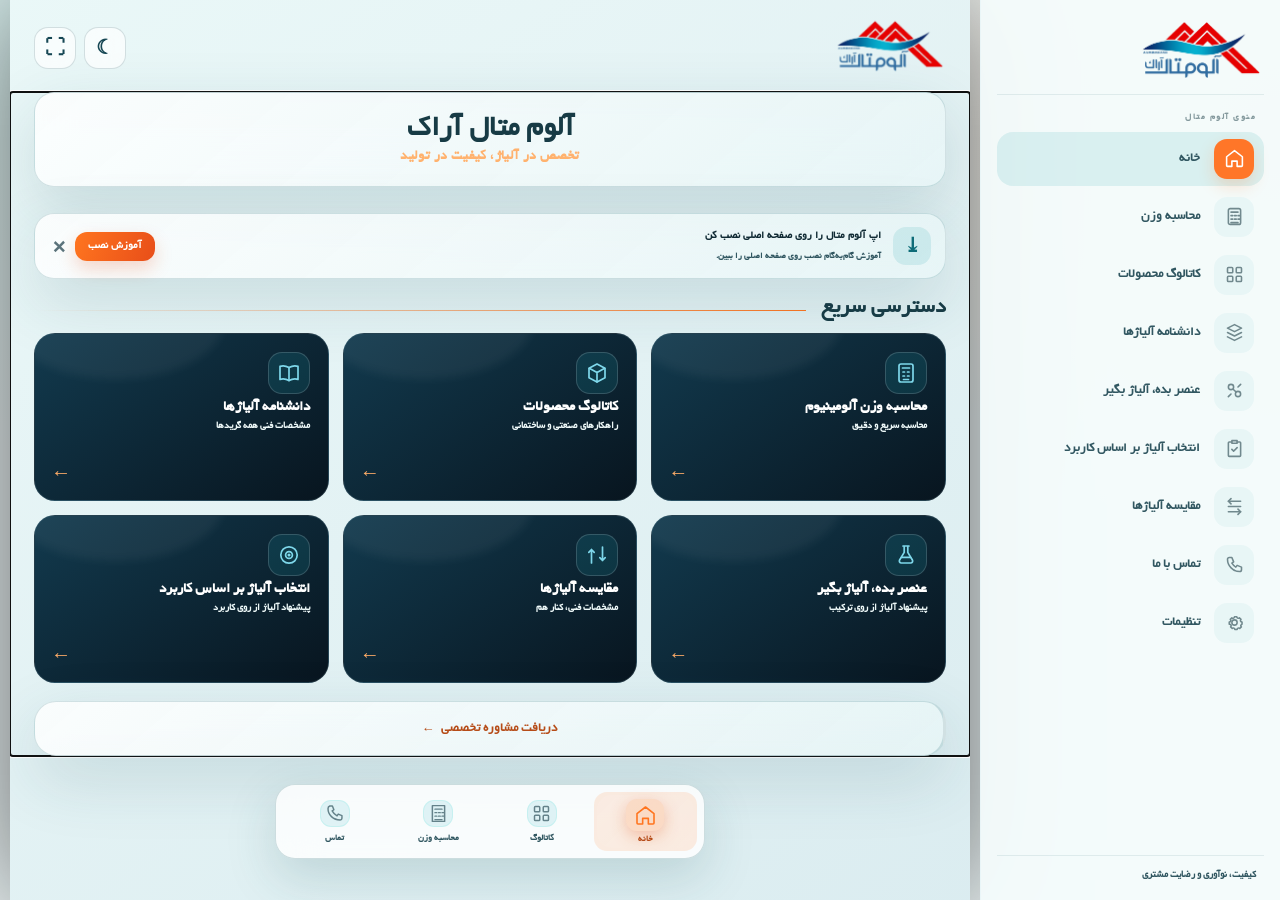
==== web/index.html @ 8bccb21a "v26: keep the canvas colour identical to the theme background (kills 1px hairlines on cold start)" ====
<!doctype html>
<html lang="fa" dir="rtl">
<head>
  <meta charset="UTF-8" />
  <script>
    // Set the language direction before the first paint so English mode never flashes RTL.
    // The boot screen itself is always light on purpose: it matches the OS/PWA splash
    // colour (manifest background_color), so a cold start looks like ONE continuous
    // loading screen instead of a light splash followed by a dark box.
    // Wrapped in an IIFE: nothing here may leak a global name into app.js.
    (function () {
      try {
        if (localStorage.getItem('alum-lang') === 'en') { document.documentElement.lang = 'en'; document.documentElement.dir = 'ltr'; }
        // Paint the canvas with the final theme colour right now. The stylesheet loads
        // without blocking the first paint, and when the canvas colour changes after that
        // paint the compositor can keep the old colour cached — which shows up as 1px
        // light hairlines under the header / above the bottom nav until the next repaint.
        // Keeping the canvas colour constant removes that class of glitch entirely.
        var savedTheme = localStorage.getItem('alum-theme-v2');
        var darkNow = savedTheme ? savedTheme === 'dark' : window.matchMedia('(prefers-color-scheme: dark)').matches;
        document.documentElement.style.background = darkNow ? '#081117' : '#eaf3f4';
      } catch (e) { /* private mode */ }
    })();
  </script>
  <style>
    /* First-paint layer: paints the app background and a branded boot screen before the
       main stylesheet arrives, so visitors never see a white page or a stray box. */
    /* The boot screen paints its own opaque background; the root element is left
       transparent on purpose so the body's theme background owns the canvas from the
       first paint. A light canvas here used to stay cached by the compositor and show
       up as 1px light hairlines under the header / above the bottom nav. */
    .boot-screen{position:fixed;inset:0;z-index:9999;display:flex;flex-direction:column;align-items:center;justify-content:center;gap:22px;background:#edf3f5;transition:opacity .4s ease}
    .boot-screen.is-hidden{opacity:0;pointer-events:none}
    .boot-logo{width:168px;height:168px;border-radius:26%;box-shadow:0 18px 44px rgba(7,18,27,.22);animation:boot-rise .5s ease both}
    .boot-bar{display:block;width:132px;height:4px;border-radius:99px;overflow:hidden;background:rgba(36,190,208,.18)}
    .boot-bar i{display:block;width:40%;height:100%;border-radius:99px;background:linear-gradient(90deg,#24bed0,#ff751f);animation:boot-slide 1.15s ease-in-out infinite}
    @keyframes boot-rise{from{opacity:0;transform:translateY(10px) scale(.96)}to{opacity:1;transform:none}}
    @keyframes boot-slide{from{transform:translateX(-130%)}to{transform:translateX(330%)}}
    [dir="ltr"] .boot-bar i{animation-name:boot-slide-ltr}
    @keyframes boot-slide-ltr{from{transform:translateX(330%)}to{transform:translateX(-130%)}}
    @media (prefers-reduced-motion: reduce){.boot-logo{animation:none}.boot-bar i{animation:none;width:100%}}
  </style>
  <noscript><style>.boot-screen{display:none}</style></noscript>
  <script>
    // Hide the boot screen once the document is ready AND the stylesheet arrived (kept
    // visible for at least 420ms so a cached load never flashes), with hard fallbacks so
    // a slow or failed asset can never leave the app trapped behind it.
    (function () {
      var startedAt = Date.now();
      var hide = function () {
        var boot = document.getElementById('bootScreen');
        if (!boot || boot.dataset.hiding) return;
        boot.dataset.hiding = '1';
        window.setTimeout(function () {
          boot.classList.add('is-hidden');
          window.setTimeout(function () { boot.remove(); }, 450);
        }, Math.max(0, 420 - (Date.now() - startedAt)));
      };
      // The stylesheet loads without blocking the paint (that is what makes the boot
      // screen appear instantly); wait for it so the app never shows up unstyled.
      var hideWhenReady = function () {
        if (window.__cssReady || Date.now() - startedAt > 3000) { hide(); return; }
        window.setTimeout(hideWhenReady, 60);
      };
      if (document.readyState === 'loading') document.addEventListener('DOMContentLoaded', hideWhenReady);
      else hideWhenReady();
      window.setTimeout(hide, 6000);
    })();
  </script>
  <meta name="viewport" content="width=device-width, initial-scale=1, viewport-fit=cover" />
  <meta name="theme-color" content="#edf3f5" />
  <meta name="description" content="آلوم متال آراک؛ تولید و تأمین مقاطع و محصولات آلومینیومی" />
  <script>
    // Remove legacy offline caches automatically; the static app must always use current files.
    // `notify-sw.js` is kept: it only draws the new-version alert and never caches anything.
    if (window.location.pathname.endsWith('/index.html') || window.location.pathname === '/') {
      Promise.all([
        'serviceWorker' in navigator ? navigator.serviceWorker.getRegistrations().then((items) => Promise.all(items
          .filter((item) => {
            const script = ((item.active || item.waiting || item.installing || {}).scriptURL) || '';
            return !script.endsWith('/notify-sw.js') && !script.endsWith('notify-sw.js');
          })
          .map((item) => item.unregister()))) : Promise.resolve(),
        'caches' in window ? caches.keys().then((keys) => Promise.all(keys.map((key) => caches.delete(key)))) : Promise.resolve()
      ]).catch(() => {});
    }
  </script>
  <link rel="preload" href="fonts/BYekan.ttf?v=9" as="font" type="font/ttf" crossorigin />
  <link rel="preload" href="img/logo-alummetalarak.png" as="image" />
  <link rel="manifest" href="manifest.webmanifest?v=26" />
  <link rel="icon" href="img/favicon.ico?v=26" sizes="16x16 32x32 48x48" type="image/x-icon" />
  <link rel="icon" type="image/png" sizes="192x192" href="img/favicon-192.png?v=26" />
  <link rel="apple-touch-icon" sizes="180x180" href="img/apple-touch-icon.png?v=26" />
  <link rel="stylesheet" href="styles.css?v=26" media="print" onload="this.media='all';window.__cssReady=true" />
  <noscript><link rel="stylesheet" href="styles.css?v=26" /></noscript>
  <title>آلوم متال آراک</title>
</head>
<body>
  <div class="boot-screen" id="bootScreen" aria-hidden="true">
    <img class="boot-logo" src="img/icon-512.png?v=26" alt="" width="168" height="168" />
    <span class="boot-bar"><i></i></span>
  </div>
  <div class="app-shell" id="appShell">
    <header class="topbar">
      <button class="icon-button menu-toggle" id="menuToggle" aria-label="باز کردن منو" aria-expanded="false"><span></span><span></span><span></span></button>
      <a class="brand" href="./index.html" data-icon="⌂" data-route="home" aria-label="صفحه اصلی آلوم متال">
        <img src="img/logo-alummetalarak.png" alt="لوگوی آلوم متال" />
      </a>
      <div class="top-actions">
        <button class="icon-button" id="themeToggle" aria-label="تغییر تم">☼</button>
        <button class="icon-button" id="fullscreenToggle" aria-label="تمام صفحه">⛶</button>
      </div>
    </header>

    <aside class="drawer" id="drawer" aria-hidden="true">
      <div class="drawer-head">
        <img src="img/logo-alummetalarak.png" alt="آلوم متال" />
        <button class="icon-button" id="drawerClose" aria-label="بستن منو">×</button>
      </div>
      <p class="eyebrow">منوی آلوم متال</p>
      <nav class="drawer-nav">
        <a href="./index.html" data-route="home"><span class="menu-icon" aria-hidden="true"><svg viewBox="0 0 24 24"><path d="m3 10 9-7 9 7v10a1 1 0 0 1-1 1h-5v-6H9v6H4a1 1 0 0 1-1-1z"/></svg></span><span>خانه</span></a>
        <a href="./index.html" data-route="calculator"><span class="menu-icon" aria-hidden="true"><svg viewBox="0 0 24 24"><rect x="5" y="3" width="14" height="18" rx="2"/><path d="M8 7h8M8 11h2m2 0h2m2 0h2M8 15h2m2 0h2m2 0h2M8 19h8"/></svg></span><span>محاسبه وزن</span></a>
        <a href="./index.html" data-route="catalog"><span class="menu-icon" aria-hidden="true"><svg viewBox="0 0 24 24"><rect x="4" y="4" width="6" height="6" rx="1"/><rect x="14" y="4" width="6" height="6" rx="1"/><rect x="4" y="14" width="6" height="6" rx="1"/><rect x="14" y="14" width="6" height="6" rx="1"/></svg></span><span>کاتالوگ محصولات</span></a>
        <a href="./index.html" data-route="alloys"><span class="menu-icon" aria-hidden="true"><svg viewBox="0 0 24 24"><path d="M12 3 4 7l8 4 8-4-8-4Z"/><path d="m4 12 8 4 8-4M4 17l8 4 8-4"/></svg></span><span>دانشنامه آلیاژها</span></a><a href="./index.html" data-route="element-lab"><span class="menu-icon" aria-hidden="true"><svg viewBox="0 0 24 24"><circle cx="8" cy="8" r="3"/><circle cx="16" cy="16" r="3"/><path d="m10.5 10.5 3 3M5 19l3-3m8-8 3-3"/></svg></span><span>عنصر بده، آلیاژ بگیر</span></a><a href="./index.html" data-route="use-lab"><span class="menu-icon" aria-hidden="true"><svg viewBox="0 0 24 24"><path d="M9 3h6v3H9z"/><path d="M9 4.5H6a1 1 0 0 0-1 1V20a1 1 0 0 0 1 1h12a1 1 0 0 0 1-1V5.5a1 1 0 0 0-1-1h-3"/><path d="m9 13 2 2 4-4"/></svg></span><span>انتخاب آلیاژ بر اساس کاربرد</span></a><a href="./index.html" data-route="alloy-compare"><span class="menu-icon" aria-hidden="true"><svg viewBox="0 0 24 24"><path d="M5 6h14M5 12h14M5 18h14"/><path d="m8 3-3 3 3 3m8 6 3 3-3 3"/></svg></span><span>مقایسه آلیاژها</span></a>
        <a href="./index.html" data-route="contact"><span class="menu-icon" aria-hidden="true"><svg viewBox="0 0 24 24"><path d="M6 4h3l2 5-2 1.5a14 14 0 0 0 4.5 4.5L15 13l5 2v3a2 2 0 0 1-2 2C10.3 20 4 13.7 4 6a2 2 0 0 1 2-2Z"/></svg></span><span>تماس با ما</span></a>
        <a href="./index.html" data-route="settings"><span class="menu-icon" aria-hidden="true"><svg viewBox="0 0 24 24"><circle cx="12" cy="12" r="3"/><path d="M19.4 15a1.7 1.7 0 0 0 .3 1.9l.1.1-1.8 1.8-.1-.1a1.7 1.7 0 0 0-1.9-.3 1.7 1.7 0 0 0-1 1.5v.1h-2.6v-.1a1.7 1.7 0 0 0-1-1.5 1.7 1.7 0 0 0-1.9.3l-.1.1-1.8-1.8.1-.1a1.7 1.7 0 0 0 .3-1.9 1.7 1.7 0 0 0-1.5-1H6v-2.6h.1a1.7 1.7 0 0 0 1.5-1 1.7 1.7 0 0 0-.3-1.9l-.1-.1L9 6.6l.1.1a1.7 1.7 0 0 0 1.9.3 1.7 1.7 0 0 0 1-1.5v-.1h2.6v.1a1.7 1.7 0 0 0 1 1.5 1.7 1.7 0 0 0 1.9-.3l.1-.1 1.8 1.8-.1.1a1.7 1.7 0 0 0-.3 1.9 1.7 1.7 0 0 0 1.5 1h.1V14h-.1a1.7 1.7 0 0 0-1.1 1Z"/></svg></span><span>تنظیمات</span></a>
      </nav>
      <div class="drawer-foot">کیفیت، نوآوری و رضایت مشتری</div>
    </aside>
    <div class="scrim" id="scrim"></div>

    <main id="mainContent" tabindex="-1">
      <section class="screen active" id="home" data-screen>
        <h1 class="visually-hidden">آلوم متال آراک — تولید و تأمین مقاطع و محصولات آلومینیومی</h1>

        <div class="brand-tagline glass-card">
          <strong>آلوم متال آراک</strong>
          <span>تخصص در آلیاژ، کیفیت در تولید</span>
        </div>

        <div class="install-banner glass-card" id="installBanner" hidden>
          <span class="install-icon" aria-hidden="true">⤓</span>
          <div class="install-copy">
            <strong id="installBannerTitle">اپ آلوم متال را روی صفحه اصلی نصب کن</strong>
            <small id="installBannerHint">دسترسی سریع‌تر، تمام‌صفحه و بدون نیاز به اینترنت.</small>
          </div>
          <div class="install-actions">
            <button class="install-go" id="installGo" type="button">نصب</button>
            <button class="install-x" id="installDismiss" type="button" aria-label="بستن پیشنهاد نصب">×</button>
          </div>
        </div>

        <div class="section-heading"><div><h2>دسترسی سریع</h2></div><span class="heading-line"></span></div>
        <div class="service-grid">
          <button class="service-card teal" data-route="calculator"><span class="service-icon" aria-hidden="true"><svg viewBox="0 0 24 24"><rect x="5" y="3" width="14" height="18" rx="2"/><path d="M8.5 7h7M9 11h1.5m3 0H15M9 15h1.5m3 0H15M9.5 18.5h5"/></svg></span><span>محاسبه وزن آلومینیوم</span><small>محاسبه سریع و دقیق</small><b>←</b></button>
          <button class="service-card orange" data-route="catalog"><span class="service-icon" aria-hidden="true"><svg viewBox="0 0 24 24"><path d="M12 3 4 7.2v9.6L12 21l8-4.2V7.2z"/><path d="M4.3 7.3 12 11.4l7.7-4.1M12 11.4V21"/></svg></span><span>کاتالوگ محصولات</span><small>راهکارهای صنعتی و ساختمانی</small><b>←</b></button>
          <button class="service-card slate" data-route="alloys"><span class="service-icon" aria-hidden="true"><svg viewBox="0 0 24 24"><path d="M3 5.4c2.8-.9 5.5-.8 9 1.2 3.5-2 6.2-2.1 9-1.2v13c-2.8-.9-5.5-.8-9 1.2-3.5-2-6.2-2.1-9-1.2z"/><path d="M12 6.6v13"/></svg></span><span>دانشنامه آلیاژها</span><small>مشخصات فنی همه گریدها</small><b>←</b></button>
          <button class="service-card cyan" data-route="element-lab"><span class="service-icon" aria-hidden="true"><svg viewBox="0 0 24 24"><path d="M9 3h6M10.2 3v6.4L5.6 17A2 2 0 0 0 7.3 20h9.4a2 2 0 0 0 1.7-3l-4.6-7.6V3"/><path d="M7.6 14.4h8.8"/></svg></span><span>عنصر بده، آلیاژ بگیر</span><small>پیشنهاد آلیاژ از روی ترکیب</small><b>←</b></button>
          <button class="service-card plum" data-route="alloy-compare"><span class="service-icon" aria-hidden="true"><svg viewBox="0 0 24 24"><path d="M6.5 20V6.5m0 0L3.8 9.3M6.5 6.5l2.7 2.8"/><path d="M17.5 4v13.5m0 0 2.7-2.8M17.5 17.5l-2.7-2.8"/></svg></span><span>مقایسه آلیاژها</span><small>مشخصات فنی، کنار هم</small><b>←</b></button>
          <button class="service-card lime" data-route="use-lab"><span class="service-icon" aria-hidden="true"><svg viewBox="0 0 24 24"><circle cx="12" cy="12" r="8.2"/><circle cx="12" cy="12" r="3.4"/><circle cx="12" cy="12" r="0.7"/></svg></span><span>انتخاب آلیاژ بر اساس کاربرد</span><small>پیشنهاد آلیاژ از روی کاربرد</small><b>←</b></button>
        </div>
        <div class="factory-strip glass-card advice-strip"><button class="text-link" data-route="contact">دریافت مشاوره تخصصی <span aria-hidden="true">←</span></button></div>
      </section>

      <section class="screen" id="calculator" data-screen><div class="page-head"><p class="eyebrow">ابزار دقیق</p><h1>محاسبه وزن مقاطع</h1><p>مقطع و آلیاژ را مطابق محصولات آلوم متال انتخاب کنید.</p></div><div class="form-card glass-card calculator-form"><button class="guide-toggle" id="calculatorGuideToggle" type="button" aria-expanded="false">راهنمای استفاده <span>＋</span></button><div class="calculator-guide" id="calculatorGuide" hidden><strong>چطور وزن را حساب کنیم؟</strong><p>ابتدا مقطع و آلیاژ را انتخاب کن، سپس طول و اندازه‌های مشخص‌شده روی تصویر را به میلی‌متر وارد کن. برای چند قطعه، تعداد را تغییر بده و دکمه محاسبه وزن را بزن.</p><small>حروف روی تصویر، اندازه‌هایی هستند که باید در کادرهای پایین وارد شوند.</small></div><label>نوع مقطع<select id="shapeSelect"></select></label><figure class="shape-guide" id="shapeGuide"><img id="shapeGuideImage" src="img/shape-guides/round.jpg" alt="راهنمای اندازه‌گذاری مقطع گرد" /><figcaption id="shapeGuideCaption">راهنمای اندازه‌گذاری مقطع</figcaption></figure><label>آلیاژ<select id="alloySelect"></select></label><div class="dimension-grid"><label><span id="fieldOneLabel">طول (میلی‌متر)</span><input id="lengthInput" type="number" min="0" placeholder="مثلاً ۱۰۰۰" /></label><label><span id="fieldTwoLabel">عرض (میلی‌متر)</span><input id="widthInput" type="number" min="0" placeholder="مثلاً ۵۰۰" /></label><label><span id="fieldThreeLabel">ضخامت (میلی‌متر)</span><input id="thicknessInput" type="number" min="0" step="0.1" placeholder="مثلاً ۲" /></label></div><label>تعداد<input id="quantityInput" type="number" min="1" value="1" /></label><button class="primary-button" id="calculateButton">محاسبه وزن <span>←</span></button><output class="result-box" id="weightResult">نتیجه اینجا نمایش داده می‌شود</output></div></section>



      <section class="screen" id="catalog" data-screen><div class="page-head"><p class="eyebrow">کتابخانه محصولات</p><h1>کاتالوگ محصولات</h1><p>کاتالوگ‌های رسمی محصولات آلوم متال؛ برای دریافت موجودی و قیمت با ما تماس بگیرید.</p></div><div class="availability-cta glass-card"><div class="availability-copy"><strong>برای دریافت موجودی و قیمت با ما تماس بگیرید</strong><small>کارشناسان فروش پاسخ‌گوی شما هستند.</small></div><button class="text-link" data-route="contact">تماس با ما <span aria-hidden="true">↗</span></button></div><div class="catalog-list" id="catalogList"><p class="muted-note">در حال دریافت فهرست...</p></div></section>
      <section class="screen" id="alloys" data-screen><div class="page-head"><p class="eyebrow">دانشنامه آلیاژ</p><h1>دانشنامه آلیاژها</h1><p>جدول کامل آلیاژهای کارپذیر و ریختگی با مشخصات فنی و کاربردها.</p></div><div class="availability-cta glass-card"><div class="availability-copy"><strong>برای دریافت موجودی و قیمت آلیاژ با ما تماس بگیرید</strong><small>کارشناسان فروش پاسخ‌گوی شما هستند.</small></div><button class="text-link" data-route="contact">تماس با ما <span aria-hidden="true">↗</span></button></div><div class="alloy-tools glass-card"><label class="search-box"><span>⌕</span><input id="alloySearch" type="search" placeholder="جست‌وجوی کد، کاربرد یا ویژگی" autocomplete="off" /></label><div class="alloy-filters" id="alloyFilters"><button class="alloy-filter active" data-series="all">همه</button><button class="alloy-filter" data-series="1000">سری ۱۰۰۰</button><button class="alloy-filter" data-series="2000">سری ۲۰۰۰</button><button class="alloy-filter" data-series="3000">سری ۳۰۰۰</button><button class="alloy-filter" data-series="4000">سری ۴۰۰۰</button><button class="alloy-filter" data-series="5000">سری ۵۰۰۰</button><button class="alloy-filter" data-series="6000">سری ۶۰۰۰</button><button class="alloy-filter" data-series="7000">سری ۷۰۰۰</button><button class="alloy-filter" data-series="8000">سری ۸۰۰۰</button><button class="alloy-filter" data-series="cast">ریختگی</button></div></div><div class="alloy-summary" id="alloySummary">در حال دریافت دانشنامه آلیاژها...</div><div class="alloy-list" id="alloyList"></div></section>
      <section class="screen" id="element-lab" data-screen>
        <div class="page-head"><p class="eyebrow">یافتن آلیاژ</p><h1>عنصر بده، آلیاژ بگیر</h1><p>مقدار یک عنصر را بنویس؛ نزدیک‌ترین آلیاژها با درصد تطابق پیشنهاد می‌شوند.</p></div>

        <div class="alloy-lab glass-card lab-card">
          <div class="lab-heading"><span class="lab-icon">✦</span><div><h2>یک عنصر کافی است</h2><p>لازم نیست همه را پر کنی؛ نتیجه زنده و لحظه‌ای به‌روز می‌شود.</p></div></div>
          <div class="lab-samples" id="labSamples"><span>نمونه سریع:</span></div>
          <div class="element-chips" id="elementChips">
            <label class="element-input"><span><b>Si</b><small>سیلیسیم</small></span><input type="text" inputmode="decimal" autocomplete="off" data-element="Si" placeholder="مثلاً 0.45" /><em>٪</em></label>
            <label class="element-input"><span><b>Fe</b><small>آهن</small></span><input type="text" inputmode="decimal" autocomplete="off" data-element="Fe" placeholder="مثلاً 0.45" /><em>٪</em></label>
            <label class="element-input"><span><b>Cu</b><small>مس</small></span><input type="text" inputmode="decimal" autocomplete="off" data-element="Cu" placeholder="مثلاً 0.45" /><em>٪</em></label>
            <label class="element-input"><span><b>Mn</b><small>منگنز</small></span><input type="text" inputmode="decimal" autocomplete="off" data-element="Mn" placeholder="مثلاً 0.45" /><em>٪</em></label>
            <label class="element-input"><span><b>Mg</b><small>منیزیم</small></span><input type="text" inputmode="decimal" autocomplete="off" data-element="Mg" placeholder="مثلاً 0.45" /><em>٪</em></label>
            <label class="element-input"><span><b>Cr</b><small>کروم</small></span><input type="text" inputmode="decimal" autocomplete="off" data-element="Cr" placeholder="مثلاً 0.45" /><em>٪</em></label>
            <label class="element-input"><span><b>Zn</b><small>روی</small></span><input type="text" inputmode="decimal" autocomplete="off" data-element="Zn" placeholder="مثلاً 0.45" /><em>٪</em></label>
            <label class="element-input"><span><b>Ti</b><small>تیتانیوم</small></span><input type="text" inputmode="decimal" autocomplete="off" data-element="Ti" placeholder="مثلاً 0.45" /><em>٪</em></label>
            <label class="element-input"><span><b>Ni</b><small>نیکل</small></span><input type="text" inputmode="decimal" autocomplete="off" data-element="Ni" placeholder="مثلاً 0.45" /><em>٪</em></label>
            <label class="element-input"><span><b>Li</b><small>لیتیم</small></span><input type="text" inputmode="decimal" autocomplete="off" data-element="Li" placeholder="مثلاً 0.45" /><em>٪</em></label>
          </div>
          <div class="lab-foot">
            <button type="button" class="text-link" id="labReset">پاک کردن مقادیر</button>
            <button type="button" class="text-link" data-route="use-lab">ترکیب را نمی‌دانی؟ «انتخاب آلیاژ بر اساس کاربرد» ←</button>
            <label class="element-code-search"><span>کد آلیاژ را می‌دانی؟</span><input id="elementAlloyCode" inputmode="text" maxlength="8" autocomplete="off" placeholder="مثلاً 6061 یا ۶۰۶۱" /></label>
          </div>
        </div>

        <div class="element-result" id="elementResult">مقدار یک عنصر را وارد کن تا آلیاژهای نزدیک نمایش داده شوند.</div>
      </section>

      <section class="screen" id="use-lab" data-screen>
        <div class="page-head"><p class="eyebrow">انتخاب سریع</p><h1>انتخاب آلیاژ بر اساس کاربرد</h1><p>فقط بگو قطعه برای چه کاری است؛ نزدیک‌ترین آلیاژها با درصد تطابق پیشنهاد می‌شوند.</p></div>

        <div class="alloy-lab glass-card lab-card">
          <div class="lab-heading"><span class="lab-icon">✓</span><div><h2>کاربردت را انتخاب کن</h2><p>اگر درصد عناصر را نمی‌دانی، از اینجا شروع کن؛ یک انتخاب کافی است.</p></div></div>
          <div class="use-chips" id="useChips">
            <button type="button" class="use-chip" data-use="profile">پروفیل و درب و پنجره</button>
            <button type="button" class="use-chip" data-use="structure">سازه و صنعت</button>
            <button type="button" class="use-chip" data-use="marine">دریایی و ضدخوردگی</button>
            <button type="button" class="use-chip" data-use="sheet">ورق و ظروف</button>
            <button type="button" class="use-chip" data-use="aerospace">هوافضا و استحکام بالا</button>
            <button type="button" class="use-chip" data-use="cast">ریخته‌گری</button>
            <button type="button" class="use-chip" data-use="electrical">رسانایی برق</button>
            <button type="button" class="use-chip" data-use="auto">خودرو</button>
            <button type="button" class="use-chip" data-use="welding">جوشکاری و فیلر</button>
            <button type="button" class="use-chip" data-use="machining">ماشین‌کاری دقیق</button>
            <button type="button" class="use-chip" data-use="foil">فویل و بسته‌بندی</button>
            <button type="button" class="use-chip" data-use="heatex">مبدل حرارتی</button>
          </div>
          <div class="lab-foot">
            <button type="button" class="text-link" id="useLabReset">پاک کردن انتخاب</button>
            <button type="button" class="text-link" data-route="element-lab">ترکیب را می‌دانم؛ «عنصر بده، آلیاژ بگیر» ←</button>
          </div>
        </div>

        <div class="element-result" id="useResult">یکی از کاربردهای بالا را انتخاب کن تا آلیاژهای مناسب نمایش داده شوند.</div>
      </section>
      <section class="screen" id="alloy-compare" data-screen><div class="page-head"><p class="eyebrow">مقایسه آلیاژ</p><h1>مقایسهٔ آلیاژها</h1><p>حداقل دو آلیاژ را انتخاب کن و مشخصات فنی آن‌ها را کنار هم ببین.</p></div><div class="alloy-lab glass-card"><div class="compare-picker"><div class="picker-title"><span class="picker-icon">⇄</span><div><strong>مقایسهٔ آلیاژها</strong><small id="compareCount">دو آلیاژ را انتخاب کن.</small></div></div><div class="picker-grid"><label><span>انتخاب اول</span><select id="compareOne"><option value="">انتخاب آلیاژ</option></select></label><label><span>انتخاب دوم</span><select id="compareTwo"><option value="">انتخاب آلیاژ</option></select></label><label><span>انتخاب سوم <b>اختیاری</b></span><select id="compareThree"><option value="">بدون انتخاب</option></select></label></div><button id="compareButton" class="primary-button" type="button" disabled>نمایش مقایسه <span>←</span></button><div class="compare-panel" id="comparePanel" hidden><div class="compare-panel-head"><h2>نتیجهٔ مقایسه</h2><button id="clearCompare" class="text-link" type="button">پاک کردن</button></div><div class="comparison-table" id="comparisonTable"></div></div></div></div></section>
      <section class="screen" id="contact" data-screen><div class="page-head"><p class="eyebrow">تماس با ما</p><h1>تماس با آلوم متال</h1><p>برای مشاوره، استعلام و پیگیری سفارش تماس با ما.</p></div><div class="contact-grid"><div class="contact-card phone-cluster glass-card"><div class="cluster-heading"><span class="contact-icon contact-phone-icon"><svg width="22" height="22" viewBox="0 0 24 24" aria-hidden="true"><path d="M6.6 3.5h3l1.7 4.2-2 1.4a13.5 13.5 0 0 0 5.6 5.6l1.4-2 4.2 1.7v3a2 2 0 0 1-2 2C10.5 19.4 4.6 13.5 4.6 6.5a3 3 0 0 1 2-3Z"/></svg></span><div><small>راه‌های تماس مستقیم</small><strong>پاسخ‌گویی و فروش</strong></div></div><div class="phone-list"><a class="phone-line" href="tel:08633257316"><span>تلفن فروش</span><b>۰۸۶-۳۳۲۵۷۳۱۶</b><i class="call-badge"><svg viewBox="0 0 24 24" aria-hidden="true"><path d="M6.6 3.5h3l1.7 4.2-2 1.4a13.5 13.5 0 0 0 5.6 5.6l1.4-2 4.2 1.7v3a2 2 0 0 1-2 2C10.5 19.4 4.6 13.5 4.6 6.5a3 3 0 0 1 2-3Z"/></svg></i></a><a class="phone-line" href="tel:09904652053"><span>همراه اول</span><b>۰۹۹۰۴۶۵۲۰۵۳</b><i class="call-badge"><svg viewBox="0 0 24 24" aria-hidden="true"><path d="M6.6 3.5h3l1.7 4.2-2 1.4a13.5 13.5 0 0 0 5.6 5.6l1.4-2 4.2 1.7v3a2 2 0 0 1-2 2C10.5 19.4 4.6 13.5 4.6 6.5a3 3 0 0 1 2-3Z"/></svg></i></a><a class="phone-line" href="tel:09904652054"><span>همراه دوم</span><b>۰۹۹۰۴۶۵۲۰۵۴</b><i class="call-badge"><svg viewBox="0 0 24 24" aria-hidden="true"><path d="M6.6 3.5h3l1.7 4.2-2 1.4a13.5 13.5 0 0 0 5.6 5.6l1.4-2 4.2 1.7v3a2 2 0 0 1-2 2C10.5 19.4 4.6 13.5 4.6 6.5a3 3 0 0 1 2-3Z"/></svg></i></a></div></div><div class="contact-card address-card glass-card"><span class="contact-icon location-icon"><svg viewBox="0 0 24 24" aria-hidden="true"><path d="M19 10c0 5-7 10-7 10S5 15 5 10a7 7 0 1 1 14 0Z"/><circle cx="12" cy="10" r="2.2"/></svg></span><small>آدرس دفتر مرکزی</small><strong>اراک، خیابان دانشگاه، ساختمان هاتف، طبقه سوم، واحد ۴<br />اراک، شهرک صنعتی خیرآباد</strong></div></div><div class="social-links glass-card"><div class="social-heading"><div><p class="eyebrow">شبکه‌های اجتماعی</p><h2>ما را دنبال کنید</h2></div><span class="social-heading-icon"><svg viewBox="0 0 24 24" aria-hidden="true"><path d="M5 5h14v10H9l-4 4V5Z"/><path d="M8 9h8M8 12h5"/></svg></span></div><div class="social-grid"><a class="social-link telegram" href="https://t.me/Alummetal" target="_blank" rel="noreferrer"><span class="social-mark"><svg viewBox="0 0 24 24" aria-hidden="true"><path d="m20 4-3 16-5-5-3 3v-5L5 11l15-7Z"/><path d="m9 13 8-6"/></svg></span><span><strong>تلگرام</strong><small>@Alummetal</small></span><b>↗</b></a><a class="social-link bale" href="https://ble.ir/alummetalarak" target="_blank" rel="noreferrer"><span class="social-mark"><img src="img/social/bale.png" alt="" width="128" height="128" loading="lazy" decoding="async" /></span><span><strong>بله</strong><small>کانال آلوم متال</small></span><b>↗</b></a><a class="social-link eitaa" href="https://eitaa.com/alummetalarak" target="_blank" rel="noreferrer"><span class="social-mark"><img src="img/social/eitaa.png" alt="" width="128" height="128" loading="lazy" decoding="async" /></span><span><strong>ایتا</strong><small>کانال آلوم متال</small></span><b>↗</b></a><a class="social-link rubika" href="https://rubika.ir/alumetal" target="_blank" rel="noreferrer"><span class="social-mark"><img src="img/social/rubika.png" alt="" width="128" height="128" loading="lazy" decoding="async" /></span><span><strong>روبیکا</strong><small>صفحه آلوم متال</small></span><b>↗</b></a></div></div><a class="primary-button link-button" href="https://alummetal.com" target="_blank" rel="noreferrer">مشاهده سایت رسمی <span>↗</span></a></section>

      <section class="screen" id="settings" data-screen><div class="page-head"><p class="eyebrow">کنترل برنامه</p><h1>تنظیمات</h1><p>ظاهر و زبان برنامه را شخصی‌سازی کنید.</p></div><div class="settings-list glass-card"><button id="languageToggle"><span class="settings-icon si-lang" aria-hidden="true"><svg viewBox="0 0 24 24"><circle cx="12" cy="12" r="9"/><path d="M3 12h18M12 3c2.5 2.6 2.5 15.4 0 18M12 3c-2.5 2.6-2.5 15.4 0 18"/></svg></span><span class="settings-label">زبان برنامه</span><strong>فارسی</strong><i class="settings-chevron" aria-hidden="true"><svg viewBox="0 0 24 24"><path d="m14 6-6 6 6 6"/></svg></i></button><button id="settingsTheme" type="button" role="switch" aria-checked="false"><span class="settings-icon si-theme" aria-hidden="true"><svg viewBox="0 0 24 24"><path d="M20 14.5A8.5 8.5 0 0 1 9.5 4 8.5 8.5 0 1 0 20 14.5Z"/></svg></span><span class="settings-label">حالت شب</span><span class="ios-switch" id="themeSwitch" aria-hidden="true"><i></i></span></button><button id="notifyButton" type="button"><span class="settings-icon si-notify" aria-hidden="true"><svg viewBox="0 0 24 24"><path d="M6 10a6 6 0 0 1 12 0c0 4 1.5 5.5 1.5 5.5h-15S6 14 6 10Z"/><path d="M10 19a2 2 0 0 0 4 0"/></svg></span><span class="settings-label">اعلان نسخهٔ جدید</span><strong id="notifyStatus">در حال بررسی…</strong><i class="settings-chevron" aria-hidden="true"><svg viewBox="0 0 24 24"><path d="m14 6-6 6 6 6"/></svg></i></button><button id="updateButton" type="button"><span class="settings-icon si-update" aria-hidden="true"><svg viewBox="0 0 24 24"><path d="M20 12a8 8 0 1 1-2.6-5.9"/><path d="M20 4v4h-4"/></svg></span><span class="settings-label">به‌روزرسانی برنامه</span><strong id="updateStatus">در حال بررسی…</strong><i class="settings-chevron" aria-hidden="true"><svg viewBox="0 0 24 24"><path d="m14 6-6 6 6 6"/></svg></i></button><button id="installButton" type="button"><span class="settings-icon si-install" aria-hidden="true"><svg viewBox="0 0 24 24"><path d="M12 4v9m0 0 3.5-3.5M12 13l-3.5-3.5"/><path d="M5 15v3a2 2 0 0 0 2 2h10a2 2 0 0 0 2-2v-3"/></svg></span><span class="settings-label">نصب اپ روی صفحه اصلی</span><strong id="installStatus">راهنمای نصب</strong><i class="settings-chevron" aria-hidden="true"><svg viewBox="0 0 24 24"><path d="m14 6-6 6 6 6"/></svg></i></button><button id="shareButton" type="button"><span class="settings-icon si-share" aria-hidden="true"><svg viewBox="0 0 24 24"><path d="M12 15V4m0 0 3.5 3.5M12 4 8.5 7.5"/><path d="M7 10H6a2 2 0 0 0-2 2v6a2 2 0 0 0 2 2h12a2 2 0 0 0 2-2v-6a2 2 0 0 0-2-2h-1"/></svg></span><span class="settings-label">اشتراک‌گذاری اپ</span><strong>لینک و QR</strong><i class="settings-chevron" aria-hidden="true"><svg viewBox="0 0 24 24"><path d="m14 6-6 6 6 6"/></svg></i></button></div></section>
    </main>

    <nav class="bottom-nav" aria-label="ناوبری اصلی"><a href="./index.html" data-route="home" class="active"><span class="nav-icon home-icon"><svg viewBox="0 0 24 24" aria-hidden="true"><path d="m3 10 9-7 9 7v10a1 1 0 0 1-1 1h-5v-6H9v6H4a1 1 0 0 1-1-1z"/></svg></span><small>خانه</small></a><a href="./index.html" data-route="catalog"><span class="nav-icon grid-icon"><svg viewBox="0 0 24 24" aria-hidden="true"><rect x="4" y="4" width="6" height="6" rx="1"/><rect x="14" y="4" width="6" height="6" rx="1"/><rect x="4" y="14" width="6" height="6" rx="1"/><rect x="14" y="14" width="6" height="6" rx="1"/></svg></span><small>کاتالوگ</small></a><a href="./index.html" data-route="calculator"><span class="nav-icon chart-icon"><svg viewBox="0 0 24 24" aria-hidden="true"><path d="M5 3h14v18H5zM8 7h8M8 11h2m2 0h2m2 0h2M8 15h2m2 0h2m2 0h2M8 19h8"/></svg></span><small>محاسبه وزن</small></a><a href="./index.html" data-route="contact"><span class="nav-icon phone-icon"><svg width="22" height="22" viewBox="0 0 24 24" aria-hidden="true"><path d="M6.6 3.5h3l1.7 4.2-2 1.4a13.5 13.5 0 0 0 5.6 5.6l1.4-2 4.2 1.7v3a2 2 0 0 1-2 2C10.5 19.4 4.6 13.5 4.6 6.5a3 3 0 0 1 2-3Z"/></svg></span><small>تماس</small></a></nav>
    <dialog class="preview-dialog" id="previewDialog"><div class="preview-head"><strong id="previewTitle">پیش‌نمایش</strong><button class="icon-button" id="previewClose" aria-label="بستن پیش‌نمایش">×</button></div><div class="preview-body" id="previewBody"></div></dialog>

    <dialog class="update-dialog" id="updateDialog" aria-labelledby="updateDialogTitle">
      <div class="update-head"><strong id="updateDialogTitle">نسخهٔ جدید اپ آماده است</strong><button class="icon-button" id="updateClose" type="button" aria-label="بستن پنجره به‌روزرسانی">×</button></div>
      <div class="update-body">
        <p class="update-version" id="updateVersionLine"></p>
        <ul class="update-notes" id="updateNotes"></ul>
        <p class="update-hint">برای اعمال نسخهٔ جدید، کش قدیمی پاک و برنامه دوباره بارگذاری می‌شود.</p>
        <div class="update-actions">
          <button class="primary-button" id="updateApply" type="button">به‌روزرسانی <span>←</span></button>
          <button class="text-link" id="updateLater" type="button">بعداً</button>
        </div>
      </div>
    </dialog>

    <div class="toast" id="toast" role="status"></div>
  </div>
  <script src="app.js?v=26"></script>
</body>
</html>
---- web/styles.css ----
@font-face{font-family:'B Yekan';src:url('fonts/BYekan.ttf?v=9') format('truetype');font-weight:400;font-style:normal;font-display:swap} :root{--bg:#07121b;--bg-2:#0b1d29;--panel:rgba(15,44,60,.78);--panel-solid:#10364a;--text:#f2f7f9;--muted:#9cafb8;--line:rgba(180,226,238,.16);--orange:#ff751f;--cyan:#24bed0;--shadow:0 24px 70px rgba(0,0,0,.28);--ease:cubic-bezier(.23,1,.32,1)}*{box-sizing:border-box}html{min-height:100%;background:transparent;scroll-behavior:smooth}body{margin:0;min-width:320px;min-height:100%;font-family:'B Yekan',Tahoma,sans-serif;color:var(--text);background:radial-gradient(circle at 10% 10%,#123e52 0,transparent 28%),radial-gradient(circle at 90% 0,#402514 0,transparent 23%),var(--bg);-webkit-tap-highlight-color:transparent}button,a,input,textarea{font:inherit}button,a{cursor:pointer}.app-shell{width:100%;min-height:100svh;padding-bottom:calc(84px + env(safe-area-inset-bottom));overflow:hidden}.topbar{height:76px;max-width:980px;margin:auto;padding:12px max(18px,env(safe-area-inset-right)) 8px max(18px,env(safe-area-inset-left));display:flex;align-items:center;justify-content:space-between;position:relative;z-index:20}.brand img{width:112px;height:50px;object-fit:contain}.top-actions{display:flex;gap:8px}.icon-button{border:1px solid var(--line);background:rgba(17,54,70,.55);backdrop-filter:blur(18px);color:var(--text);width:42px;height:42px;border-radius:14px;display:grid;place-items:center;font-size:20px;transition:transform .16s var(--ease),background .2s}.icon-button:active,.primary-button:active,.service-card:active{transform:scale(.96)}.menu-toggle{display:flex;flex-direction:column;gap:5px;padding:12px}.menu-toggle span{width:18px;height:2px;background:var(--orange);border-radius:99px}.drawer{position:fixed;z-index:40;inset:0 auto 0 0;width:min(330px,88vw);padding:26px 20px 22px;background:rgba(7,22,31,.94);border-right:1px solid var(--line);box-shadow:30px 0 80px rgba(0,0,0,.36);transform:translateX(-105%);transition:transform .32s var(--ease);backdrop-filter:blur(26px);display:flex;flex-direction:column}.drawer.open{transform:translateX(0)}.drawer-head{display:flex;justify-content:space-between;align-items:center}.drawer-head img{width:130px}.drawer-nav{display:grid;gap:8px;margin-top:14px}.drawer-nav a{text-decoration:none;color:var(--muted);padding:13px 14px;border-radius:14px;display:flex;gap:12px;align-items:center;transition:color .2s,background .2s}.drawer-nav a:hover,.drawer-nav a.active{color:var(--text);background:rgba(42,145,164,.18)}.drawer-nav a:first-letter{color:var(--orange)}.drawer-foot{margin-top:auto;color:#6f8892;font-size:12px;border-top:1px solid var(--line);padding-top:18px}.scrim{position:fixed;z-index:30;inset:0;background:rgba(0,0,0,.62);opacity:0;pointer-events:none;transition:opacity .25s}.scrim.show{opacity:1;pointer-events:auto}main{width:min(980px,100%);margin:auto;padding:0 18px}.screen{display:none;animation:screenIn .35s var(--ease) both}.screen.active{display:block}.glass-card{background:linear-gradient(140deg,rgba(27,86,111,.78),rgba(9,30,42,.82));border:1px solid var(--line);box-shadow:var(--shadow);backdrop-filter:blur(18px)}.hero-card{position:relative;overflow:hidden;border-radius:28px;margin:10px 0 14px;padding:12px}.hero-image-wrap{height:174px;border-radius:20px;overflow:hidden;position:relative;z-index:1}.hero-image{width:100%;height:100%;object-fit:cover;display:block;filter:saturate(1.1) contrast(1.04)}.hero-copy{position:relative;z-index:2;padding:14px 8px 5px;display:flex;align-items:end;justify-content:space-between;gap:12px}.eyebrow{font-size:10px;letter-spacing:1.3px;color:var(--orange);margin:0 0 7px}.hero-copy h1,.page-head h1{font-size:clamp(25px,6vw,38px);line-height:1.35;margin:0;font-weight:900}.hero-copy p:not(.eyebrow),.page-head p:not(.eyebrow){color:#c1d3d9;line-height:1.9;margin:7px 0 0;font-size:13px}.hero-badge{white-space:nowrap;color:#ffd19e;background:rgba(255,117,31,.15);border:1px solid rgba(255,157,88,.28);padding:8px 10px;border-radius:99px;font-size:11px}.hero-orb{position:absolute;border-radius:50%;filter:blur(1px);pointer-events:none}.orb-one{width:130px;height:130px;background:rgba(47,193,213,.12);left:-42px;bottom:-44px}.orb-two{width:110px;height:110px;background:rgba(255,145,66,.15);right:-28px;top:100px}.brand-tagline{border-radius:20px;padding:16px 18px;margin-bottom:20px;display:grid;gap:5px;text-align:center}.brand-tagline strong{display:block;font-size:22px;font-weight:900;color:var(--text)}.brand-tagline span{font-size:12px;letter-spacing:.4px;color:#ffb26e}.section-heading{display:flex;align-items:end;gap:15px;margin:8px 0 14px}.section-heading h2{font-size:22px;margin:0}.heading-line{height:1px;background:linear-gradient(90deg,transparent,var(--orange));flex:1;margin-bottom:8px}.service-grid{display:grid;grid-template-columns:repeat(2,1fr);gap:12px}.service-card{border:1px solid var(--line);min-height:142px;text-align:right;color:var(--text);padding:17px;border-radius:21px;position:relative;overflow:hidden;display:flex;flex-direction:column;align-items:flex-start;gap:6px;transition:transform .16s var(--ease),filter .2s}.service-card:hover{filter:brightness(1.12);transform:translateY(-3px)}.service-card:before{content:"";position:absolute;inset:-45% 35% auto -10%;height:120px;border-radius:50%;background:rgba(255,255,255,.08);filter:blur(5px)}.service-card.teal{background:linear-gradient(145deg,#15566f,#0d2e40)}.service-card.cyan{background:linear-gradient(145deg,#187b8d,#104b61)}.service-card.orange{background:linear-gradient(145deg,#ff791f,#9e3c1b)}.service-card.slate{background:linear-gradient(145deg,#3e5972,#253747)}.service-icon{font-size:24px;color:#ffad68}.service-card span:not(.service-icon){font-weight:800;font-size:15px;position:relative}.service-card small{color:#c0d4da;font-size:10px}.service-card b{position:absolute;bottom:14px;left:16px;direction:ltr;color:#ffc286;font-size:20px}.factory-strip{display:flex;gap:14px;align-items:center;border-radius:22px;margin-top:16px;padding:10px;overflow:hidden}.factory-strip img{width:42%;height:92px;object-fit:cover;border-radius:15px}.factory-strip h3{font-size:16px;margin:0 0 7px}.text-link{border:0;background:none;color:#ffb26e;padding:0;font-size:11px}.page-head{padding:16px 2px 20px}.page-head h1{font-size:29px}.form-card{border-radius:24px;padding:18px;display:grid;gap:14px}.form-card label{display:grid;gap:7px;color:#c1d3d9;font-size:12px}.form-card input,.form-card textarea{width:100%;border:1px solid var(--line);border-radius:14px;background:rgba(2,14,22,.35);color:var(--text);padding:13px 14px;outline:none;resize:vertical}.form-card input:focus,.form-card textarea:focus{border-color:var(--cyan);box-shadow:0 0 0 3px rgba(36,190,208,.12)}.primary-button{border:0;border-radius:15px;padding:14px 18px;background:linear-gradient(110deg,var(--orange),#e84e19);color:#fff;font-weight:800;box-shadow:0 10px 24px rgba(232,78,25,.24);transition:transform .16s var(--ease),filter .2s;text-align:center;text-decoration:none}.primary-button:hover{filter:brightness(1.1)}.result-box{min-height:48px;border-radius:14px;background:rgba(26,110,100,.25);border:1px solid rgba(105,220,174,.2);display:grid;place-items:center;padding:10px;color:#a7e7c5;font-size:12px;text-align:center}.price-list,.product-grid,.alloy-list,.contact-grid{display:grid;gap:12px}.price-row{border-radius:18px;padding:16px 18px;display:flex;align-items:center;justify-content:space-between;gap:12px}.price-row span{font-weight:800}.price-row span small,.price-row strong small{display:block;color:var(--muted);font-size:10px;font-weight:400;margin-top:4px}.price-row strong{color:#ffb065;font-size:14px;text-align:left}.muted-note{color:var(--muted);font-size:11px;margin:14px 2px}.product-grid{grid-template-columns:repeat(2,1fr)}.product-card{min-height:160px;border-radius:20px;padding:17px}.product-number{font-size:12px;color:var(--orange);letter-spacing:2px}.product-card h3{font-size:16px;margin:24px 0 7px}.product-card p,.alloy-row p{color:var(--muted);font-size:11px;line-height:1.8;margin:0}.product-grid+.primary-button{display:block;width:100%;margin-top:14px}.alloy-row{display:flex;align-items:center;gap:16px;border-radius:18px;padding:14px}.alloy-row>strong{color:var(--orange);font-size:21px;min-width:58px}.alloy-row h3{font-size:14px;margin:0 0 5px}.contact-grid{grid-template-columns:repeat(2,1fr)}.contact-card{padding:17px;border-radius:19px;text-decoration:none;color:var(--text);min-height:125px}.contact-card:last-child{grid-column:span 2}.contact-card span{display:block;color:var(--orange);font-size:22px;margin-bottom:12px}.contact-card small{display:block;color:var(--muted);font-size:10px}.contact-card strong{display:block;margin-top:5px;font-size:13px;line-height:1.8}.link-button{display:block;margin-top:16px}.settings-list{border-radius:20px;padding:8px;display:grid;gap:8px}.settings-list button{border:1px solid var(--line);border-radius:14px;background:linear-gradient(180deg,rgba(255,255,255,.05),rgba(255,255,255,.015));color:var(--text);width:100%;padding:13px 14px;display:flex;justify-content:space-between;align-items:center;gap:10px;text-align:start;transition:background .18s ease,border-color .18s ease,transform .12s ease}.settings-list button:last-child{margin:0}.settings-list strong{font-size:10.5px;font-weight:700;color:var(--orange);background:rgba(255,117,31,.12);border:1px solid rgba(255,117,31,.28);padding:4px 10px;border-radius:99px;white-space:nowrap}.bottom-nav{position:fixed;z-index:25;bottom:calc(12px + env(safe-area-inset-bottom));left:50%;transform:translateX(-50%);width:min(430px,calc(100% - 28px));display:grid;grid-template-columns:repeat(3,1fr);padding:8px;border:1px solid var(--line);border-radius:20px;background:rgba(8,27,37,.88);backdrop-filter:blur(22px);box-shadow:0 18px 50px rgba(0,0,0,.35)}.bottom-nav a{display:grid;gap:3px;place-items:center;text-decoration:none;color:#8da8b2;font-size:10px;padding:7px;border-radius:13px}.bottom-nav a span{font-size:18px}.bottom-nav a.active{color:#ffad68;background:rgba(255,117,31,.1)}.toast{position:fixed;z-index:60;left:50%;bottom:94px;transform:translate(-50%,20px);opacity:0;pointer-events:none;background:#0c222d;border:1px solid var(--line);box-shadow:var(--shadow);border-radius:13px;padding:12px 17px;color:#dcebef;font-size:12px;transition:opacity .25s,transform .25s;white-space:nowrap}.toast.show{opacity:1;transform:translate(-50%,0)}@keyframes screenIn{from{opacity:0;transform:translateY(10px)}to{opacity:1;transform:none}}@media(min-width:700px){.app-shell{padding-bottom:30px}.topbar{height:92px}.bottom-nav{position:static;transform:none;margin:28px auto 0;max-width:430px}.hero-card{display:grid;grid-template-columns:1.2fr .8fr;gap:12px;padding:16px}.hero-image-wrap{height:250px;grid-row:span 2}.hero-copy{padding:28px 8px 8px;display:block}.hero-copy h1{font-size:34px}.hero-badge{display:inline-block;margin-top:18px}.service-grid{grid-template-columns:repeat(4,1fr)}.service-card{min-height:170px}.factory-strip{margin-top:22px}.drawer{left:50%;margin-left:-490px}.scrim{z-index:30}}@media(max-width:380px){main{padding:0 12px}.hero-copy h1{font-size:21px}.service-card{padding:13px}.service-card span:not(.service-icon){font-size:13px}.product-grid{grid-template-columns:1fr}.contact-grid{grid-template-columns:1fr}.contact-card:last-child{grid-column:auto}}@media(prefers-color-scheme:light){body.light{--bg:#edf3f5;--text:#10232c;--muted:#5e727b;--panel:#fff}.light .glass-card{background:rgba(255,255,255,.78)}.light .bottom-nav{background:rgba(255,255,255,.9)}.light .drawer{background:rgba(244,249,250,.96)}.light .form-card input,.light .form-card textarea{background:rgba(225,237,240,.65);color:var(--text)}}@media(prefers-reduced-motion:reduce){*,*::before,*::after{animation-duration:.01ms!important;transition-duration:.01ms!important;scroll-behavior:auto!important}}

/* Phone-first shell: wide screens preview the same 480px mobile experience. */
body{display:flex;justify-content:center;background:#020b12}
.app-shell{width:min(100%,480px);min-height:100svh;background:radial-gradient(circle at 10% 10%,#123e52 0,transparent 28%),radial-gradient(circle at 90% 0,#402514 0,transparent 23%),var(--bg);box-shadow:0 0 90px rgba(0,0,0,.42);position:relative}
.topbar,main{width:100%;max-width:none}
.service-grid{grid-template-columns:repeat(2,1fr)}
.hero-card{display:block}
.hero-image-wrap{height:174px}
.hero-copy{padding:14px 8px 5px;display:flex}
.hero-copy h1{font-size:clamp(25px,6vw,38px)}
.service-card{min-height:142px}
.bottom-nav{width:min(430px,calc(100% - 28px))}
@media(min-width:481px){.drawer{left:calc(50% - 240px);margin-left:0}}

.price-sources{display:grid;gap:12px}.price-source{border-radius:20px;padding:16px}.source-head{display:flex;justify-content:space-between;align-items:start;gap:10px;border-bottom:1px solid var(--line);padding-bottom:11px}.source-head h3{margin:0;font-size:15px}.source-head a{color:#ffad68;font-size:10px;text-decoration:none;white-space:nowrap}.source-items{display:grid;gap:8px;padding:11px 0}.source-item{display:flex;justify-content:space-between;align-items:center;gap:10px;font-size:11px;color:#c6d8dd}.source-item strong{color:#ffb065;font-size:11px;text-align:left;white-space:nowrap}.price-source>small{color:var(--muted);font-size:9px}

.home-price-preview{display:flex;align-items:center;justify-content:space-between;gap:12px;margin-top:12px;padding:15px 16px;border-radius:20px;background:linear-gradient(110deg,rgba(20,115,138,.42),rgba(14,37,50,.82));border:1px solid rgba(118,221,231,.22)}.home-price-preview h3{margin:2px 0 4px;font-size:15px}.home-price-preview p:not(.eyebrow){margin:0;color:var(--muted);font-size:10px}.home-price-preview .text-link{white-space:nowrap}.catalog-tabs{display:flex;gap:8px;margin:12px 0}.catalog-tab{flex:1;border:1px solid var(--line);border-radius:13px;background:rgba(255,255,255,.05);color:var(--muted);padding:10px;font-family:inherit;font-size:12px}.catalog-tab.active{background:var(--accent);border-color:var(--accent);color:#07121b}.catalog-list{display:grid;gap:9px}.catalog-item{display:flex;align-items:center;gap:11px;padding:12px 13px;border-radius:17px;text-decoration:none;color:var(--text);transition:transform .18s ease,border-color .18s ease}.catalog-item:active{transform:scale(.98)}.catalog-icon{display:grid;place-items:center;width:34px;height:34px;border-radius:11px;background:rgba(255,151,53,.16);color:#ffad68;font-size:18px}.catalog-item>span:nth-child(2){display:grid;gap:3px;min-width:0;flex:1}.catalog-item strong{font-size:12px}.catalog-item small{color:var(--muted);font-size:10px}.catalog-item b{color:#ffad68;font-size:17px}.social-links{margin-top:12px;padding:14px 16px;border-radius:18px}.social-links>div{display:flex;flex-wrap:wrap;gap:8px;margin-top:8px}.social-links a{padding:8px 12px;border-radius:12px;background:rgba(255,255,255,.06);color:var(--text);font-size:11px;text-decoration:none}

/* Final polish: manual light theme, richer glass depth, and four-tab mobile navigation. */
:root{--accent:#8ce8e5}
body.light{--bg:#eaf3f4;--bg-2:#dcecef;--panel:rgba(255,255,255,.74);--panel-solid:#fff;--text:#102a34;--muted:#5b737b;--line:rgba(20,74,87,.17);--shadow:0 22px 65px rgba(34,83,94,.16);background:radial-gradient(circle at 10% 0,#d7f3f1 0,transparent 32%),radial-gradient(circle at 100% 15%,#ffe7d2 0,transparent 28%),var(--bg)}
body.light .app-shell{background:linear-gradient(145deg,rgba(235,248,248,.94),rgba(218,236,240,.94))}body.light .glass-card{background:linear-gradient(140deg,rgba(255,255,255,.82),rgba(232,246,247,.78));border-color:rgba(30,102,112,.18)}body.light .topbar .icon-button{background:rgba(255,255,255,.68);color:#164754}body.light .drawer{background:rgba(244,251,251,.96);color:var(--text)}body.light .drawer-nav a{color:#52717a}body.light .drawer-nav a.active{color:#123c48;background:rgba(36,160,170,.13)}body.light .hero-copy p:not(.eyebrow),body.light .page-head p:not(.eyebrow){color:#496772}body.light .form-card input,body.light .form-card textarea{background:rgba(255,255,255,.78);color:var(--text)}body.light .bottom-nav{background:rgba(255,255,255,.82);border-color:rgba(26,96,108,.2);box-shadow:0 18px 50px rgba(31,86,97,.18)}body.light .bottom-nav a{color:#64828a}body.light .bottom-nav a.active{color:#bd4e16;background:rgba(255,117,31,.13)}body.light .catalog-tab{background:rgba(255,255,255,.6);color:#59757d}body.light .catalog-tab.active{color:#143942;background:#8ce8e5}
.bottom-nav{grid-template-columns:repeat(4,1fr);padding:7px}.bottom-nav a{position:relative;gap:4px}.bottom-nav a:before{content:"";position:absolute;inset:3px;border-radius:15px;background:linear-gradient(135deg,rgba(255,255,255,.1),transparent);opacity:0;transition:opacity .2s}.bottom-nav a.active:before{opacity:1}.bottom-nav .nav-icon{width:31px;height:31px;display:grid;place-items:center;border-radius:11px;background:rgba(37,175,188,.12);border:1px solid rgba(105,230,226,.2);font-size:17px;line-height:1;position:relative;z-index:1}.bottom-nav a.active .nav-icon{background:linear-gradient(145deg,#ff8b36,#d84d20);color:#fff;border-color:transparent;box-shadow:0 5px 16px rgba(225,86,27,.3)}.bottom-nav small{font-size:9px;position:relative;z-index:1}
.dimension-grid{display:grid;grid-template-columns:repeat(2,1fr);gap:12px}.dimension-grid label:last-child{grid-column:span 2}.form-card select{width:100%;border:1px solid var(--line);border-radius:14px;background:rgba(2,14,22,.35);color:var(--text);padding:13px 14px;outline:none}.light .form-card select{background:rgba(255,255,255,.78);color:var(--text)}
.preview-dialog{width:min(92vw,470px);height:min(86svh,760px);padding:0;border:1px solid var(--line);border-radius:24px;background:var(--bg-2);color:var(--text);box-shadow:0 30px 100px rgba(0,0,0,.5);overflow:hidden}.preview-dialog::backdrop{background:rgba(0,10,16,.72);backdrop-filter:blur(7px)}.preview-head{height:60px;padding:10px 14px;display:flex;align-items:center;justify-content:space-between;border-bottom:1px solid var(--line);background:rgba(9,35,47,.88)}.preview-head strong{font-size:13px}.preview-body{height:calc(100% - 60px);display:flex;flex-direction:column}.preview-frame{border:0;width:100%;height:100%;flex:1;background:#fff}.preview-image{width:100%;height:100%;object-fit:contain;background:#fff;flex:1}.preview-external{display:block;text-align:center;background:linear-gradient(110deg,var(--orange),#df4a1a);color:#fff;text-decoration:none;padding:13px;font-size:11px}.light .preview-dialog{background:#f1f8f8}.light .preview-head{background:rgba(255,255,255,.9);color:#143942}
@media(max-width:380px){.dimension-grid{grid-template-columns:1fr}.dimension-grid label:last-child{grid-column:auto}}

/* Mobile hardening: never force a desktop canvas on small iPhone screens. */
html,body{width:100%;max-width:100%;overflow-x:hidden}body{display:block}.app-shell{width:100%;max-width:480px;margin:0 auto;min-height:100dvh}.topbar,main{max-width:100%;width:100%}main{padding-left:clamp(12px,4vw,18px);padding-right:clamp(12px,4vw,18px)}.hero-card,.glass-card{max-width:100%}.hero-image{max-width:100%}.bottom-nav{max-width:calc(100% - 24px)}.catalog-item,.price-source,.form-card{min-width:0}.catalog-item strong,.catalog-item small,.source-item span{overflow-wrap:anywhere}@media(max-width:360px){.topbar{padding-left:12px;padding-right:12px}.brand img{width:96px}.top-actions{gap:5px}.icon-button{width:38px;height:38px}.hero-card{padding:9px;border-radius:22px}.hero-image-wrap{height:145px}.hero-copy h1{font-size:23px}.service-grid{gap:8px}.service-card{min-height:130px;padding:12px}.service-card span:not(.service-icon){font-size:12px}.service-card small{font-size:9px}.page-head h1{font-size:25px}.bottom-nav{bottom:calc(8px + env(safe-area-inset-bottom));padding:5px}.bottom-nav a{padding:6px 3px}.bottom-nav .nav-icon{width:28px;height:28px;font-size:15px}}

.alloy-tools{border-radius:22px;padding:12px;margin-bottom:12px}.search-box{display:flex!important;grid-template-columns:none!important;align-items:center;gap:9px;background:rgba(2,14,22,.34);border:1px solid var(--line);border-radius:15px;padding:0 12px;color:var(--orange)}.search-box input{border:0!important;background:transparent!important;box-shadow:none!important;padding:12px 4px!important}.alloy-filters{display:flex;gap:7px;overflow-x:auto;padding:11px 0 2px;scrollbar-width:none}.alloy-filters::-webkit-scrollbar{display:none}.alloy-filter{flex:0 0 auto;border:1px solid var(--line);border-radius:11px;background:rgba(255,255,255,.05);color:var(--muted);padding:7px 11px;font-size:10px}.alloy-filter.active{background:var(--accent);border-color:var(--accent);color:#07121b}.alloy-summary{color:var(--muted);font-size:10px;margin:8px 2px 12px}.alloy-list{gap:10px}.alloy-row{align-items:flex-start;gap:13px;padding:14px;border-radius:19px}.alloy-row>strong{font-size:19px;min-width:54px;padding-top:2px}.alloy-main{min-width:0;flex:1}.alloy-title{display:flex;align-items:center;justify-content:space-between;gap:8px}.alloy-title h3{font-size:13px;margin:0}.alloy-title span{color:var(--orange);font-size:9px;white-space:nowrap}.alloy-row p{margin:6px 0 7px}.alloy-row small{color:#83c7c4;font-size:9px}.light .search-box{background:rgba(255,255,255,.78)}.light .alloy-filter{background:rgba(255,255,255,.6)}

/* Alloy laboratory: clear controls and comparison workspace */
.alloy-lab,.compare-bar,.compare-panel{border-radius:22px;padding:15px;margin:12px 0}.lab-heading{display:flex;align-items:flex-start;gap:11px}.lab-heading h2,.compare-panel h2{font-size:16px;margin:0}.lab-heading p{color:var(--muted);font-size:10px;line-height:1.8;margin:5px 0 0}.lab-icon{display:grid;place-items:center;flex:0 0 36px;height:36px;border-radius:12px;background:linear-gradient(145deg,var(--orange),#bd421c);color:#fff;font-size:19px}.element-chips{display:flex;flex-wrap:wrap;gap:7px;margin-top:14px}.element-chips button,.element-match{border:1px solid var(--line);border-radius:12px;background:rgba(255,255,255,.06);color:var(--muted);padding:8px 11px;font-size:11px}.element-chips button.active{background:var(--accent);border-color:var(--accent);color:#08222a}.element-result{display:flex;flex-wrap:wrap;align-items:center;gap:7px;border-top:1px solid var(--line);margin-top:13px;padding-top:12px;color:var(--muted);font-size:10px;line-height:1.8}.element-result strong{width:100%;color:var(--text);font-size:11px}.element-result small{width:100%;color:var(--muted);font-size:9px}.element-match{padding:6px 9px;color:var(--text);background:rgba(36,190,208,.1)}.compare-bar{display:flex;justify-content:space-between;align-items:center;gap:12px}.compare-bar strong{display:block;font-size:13px}.compare-bar small{display:block;color:var(--muted);font-size:9px;margin-top:4px}.compare-bar .primary-button{padding:10px 12px;font-size:10px;white-space:nowrap}.compare-bar .primary-button:disabled{opacity:.4;filter:grayscale(1);cursor:not-allowed}.compare-check{display:grid;place-items:center;flex:0 0 22px}.compare-check input{position:absolute;opacity:0}.compare-check span{width:20px;height:20px;border:1px solid var(--line);border-radius:7px;background:rgba(255,255,255,.05);position:relative}.compare-check input:checked+span{background:var(--accent);border-color:var(--accent)}.compare-check input:checked+span:after{content:'✓';position:absolute;inset:0;display:grid;place-items:center;color:#06232b;font-size:13px;font-weight:900}.compare-panel[hidden]{display:none}.compare-panel-head{display:flex;justify-content:space-between;align-items:center;margin-bottom:11px}.comparison-table{display:grid;gap:1px;overflow:hidden;border:1px solid var(--line);border-radius:14px}.comparison-row{display:grid;grid-template-columns:92px repeat(auto-fit,minmax(76px,1fr));gap:7px;padding:10px;background:rgba(255,255,255,.035);font-size:10px;line-height:1.7}.comparison-row:nth-child(even){background:rgba(255,255,255,.07)}.comparison-row>span{color:var(--muted)}.comparison-row>div,.comparison-row>strong{overflow-wrap:anywhere}.comparison-labels{background:rgba(140,232,229,.1)!important}.comparison-labels strong{color:var(--orange)}.comparison-note{padding:10px 3px 0;color:var(--muted);font-size:10px;line-height:1.8}.comparison-note p{margin:5px 0}.comparison-note b{color:var(--orange)}
/* Minimal dark theme and larger, consistent navigation icons */
body:not(.light){background:#081117}.app-shell{background:linear-gradient(180deg,#0b1820 0%,#081117 42%,#071016 100%);box-shadow:0 0 90px rgba(0,0,0,.32)}body:not(.light) .glass-card{background:linear-gradient(145deg,rgba(20,52,65,.88),rgba(11,29,39,.94));border-color:rgba(145,207,218,.14);box-shadow:0 18px 48px rgba(0,0,0,.2)}body:not(.light) .topbar .icon-button{background:#102530;border-color:rgba(145,207,218,.2)}body:not(.light) .drawer{background:#0b1b24;border-color:rgba(145,207,218,.16)}body:not(.light) .bottom-nav{background:#0c202a;border-color:rgba(145,207,218,.18);box-shadow:0 15px 38px rgba(0,0,0,.3)}body:not(.light) .service-card{box-shadow:inset 0 1px 0 rgba(255,255,255,.08),0 12px 24px rgba(0,0,0,.16)}
.nav-icon{font-family:Arial,sans-serif;font-weight:700}.drawer-nav a{min-height:50px;padding:9px 12px;font-size:13px}.drawer-nav a:first-letter{font-size:22px}.drawer-nav a:before{content:'';width:34px;height:34px;border-radius:11px;background:rgba(140,232,229,.1);border:1px solid rgba(140,232,229,.14);margin-left:2px}.drawer-nav a.active:before{background:linear-gradient(145deg,var(--orange),#c84b1e);border-color:transparent}.drawer-nav a span{position:relative;margin-right:-43px;padding-right:43px}.menu-toggle{gap:5px}.menu-toggle span{width:22px;height:3px}.menu-toggle span:nth-child(2){width:15px;align-self:flex-start}.service-icon{width:39px;height:39px;display:grid;place-items:center;border-radius:13px;background:rgba(255,255,255,.1);border:1px solid rgba(255,255,255,.16);font-family:Arial,sans-serif;font-weight:700}
body.light .alloy-lab,body.light .compare-bar,body.light .compare-panel{background:linear-gradient(145deg,rgba(255,255,255,.86),rgba(232,246,247,.82))}body.light .element-chips button,body.light .element-match{background:rgba(255,255,255,.65);color:#45666f}body.light .comparison-row:nth-child(even){background:rgba(28,122,135,.05)}
@media(max-width:380px){.compare-bar{align-items:flex-start;flex-direction:column}.compare-bar .primary-button{width:100%}.comparison-row{grid-template-columns:78px repeat(auto-fit,minmax(66px,1fr));font-size:9px}.drawer-nav a{min-height:48px}}

/* Compact alloy inputs and a unified comparison section */
.element-chips{display:grid;grid-template-columns:repeat(2,1fr);gap:8px}.element-input{display:flex!important;align-items:center!important;gap:6px!important;border:1px solid var(--line);border-radius:13px;padding:7px 9px;background:rgba(255,255,255,.05);color:var(--text)!important}.element-input span{font-size:11px;min-width:47px}.element-input input{min-width:0!important;padding:6px!important;border:0!important;background:transparent!important;box-shadow:none!important;text-align:center}.element-input em{color:var(--muted);font-size:9px;font-style:normal}.result-caption{width:100%;color:var(--muted);font-size:10px}.embedded-compare{display:flex;justify-content:space-between;align-items:center;gap:10px;border-top:1px solid var(--line);margin-top:13px;padding-top:13px}.embedded-compare strong{display:block;font-size:12px}.embedded-compare small{display:block;color:var(--muted);font-size:9px;margin-top:3px}.embedded-compare .primary-button{padding:9px 14px;font-size:10px}.alloy-row{position:relative}.alloy-row .compare-check{order:-1}.drawer-nav a:before{content:none!important}.drawer-nav a{display:grid;grid-template-columns:42px 1fr;gap:12px;padding:8px 10px;min-height:58px}.drawer-nav a:after{content:attr(data-icon);grid-column:1;grid-row:1;display:grid;place-items:center;width:42px;height:42px;border-radius:14px;background:#e9f8f8;color:#5f7479;font-size:22px;font-family:Arial,sans-serif;font-weight:700}.drawer-nav a.active:after{background:linear-gradient(145deg,#ff7a28,#e6531d);color:#fff;box-shadow:0 7px 15px rgba(230,83,29,.22)}.drawer-nav a span{grid-column:2;grid-row:1;margin:0!important;padding:0!important;align-self:center}.drawer-nav a:first-letter{font-size:0;color:transparent}.drawer-nav{gap:5px}.light .drawer-nav a:after{background:#e9f8f8}.light .drawer-nav a.active:after{background:linear-gradient(145deg,#ff7a28,#e6531d)}
@media(max-width:380px){.element-input span{min-width:42px;font-size:10px}.element-input{padding:6px}.drawer-nav a{min-height:54px}}

/* Final drawer redesign: calm, icon-led navigation */
.drawer{width:min(320px,86vw);padding:22px 16px 20px;background:#f4fbfb;color:#18353d;border:0;border-radius:0 26px 26px 0;box-shadow:18px 0 55px rgba(4,26,34,.18);backdrop-filter:none}.drawer-head{padding:0 4px 16px;border-bottom:1px solid rgba(30,91,100,.10)}.drawer-head img{width:118px;height:auto}.drawer-head .icon-button{background:transparent!important;color:#49636a;border:0!important;box-shadow:none;font-size:24px}.drawer .eyebrow{color:#84999d;font-size:9px;letter-spacing:1.5px;margin:18px 8px 10px}.drawer-nav{display:grid;gap:4px;margin:0}.drawer-nav a,.drawer-nav a.active,.drawer-nav a:hover{display:flex;align-items:center;gap:14px;min-height:52px;padding:7px 10px;border-radius:16px;background:transparent;color:#587077;text-decoration:none;transition:background .18s,color .18s,transform .18s}.drawer-nav a:hover{background:#e8f5f5}.drawer-nav a.active{background:#dff1f1;color:#18383f;font-weight:800}.drawer-nav a:before,.drawer-nav a:after,.drawer-nav a:first-letter{content:none!important;display:none!important}.drawer-nav a>span:last-child{margin:0!important;padding:0!important;font-size:13px}.drawer-nav .menu-icon{width:40px;height:40px;flex:0 0 40px;display:grid;place-items:center;border-radius:13px;background:#e8f6f6;color:#71898e}.drawer-nav a.active .menu-icon{background:#ff7628;color:#fff;box-shadow:0 7px 16px rgba(255,118,40,.22)}.menu-icon svg{width:21px;height:21px;fill:none;stroke:currentColor;stroke-width:1.8;stroke-linecap:round;stroke-linejoin:round}.drawer-foot{color:#98abad;font-size:10px;padding:14px 8px 0;border-top-color:rgba(30,91,100,.10)}body:not(.light) .drawer{background:#0c1d26;color:#e8f3f4;box-shadow:18px 0 55px rgba(0,0,0,.35)}body:not(.light) .drawer-head{border-bottom-color:rgba(180,226,238,.12)}body:not(.light) .drawer-head .icon-button{color:#b1c9ce}.drawer-nav a,.drawer-nav a.active,.drawer-nav a:hover{color:#587077}.drawer-nav a.active{color:#18383f}.drawer-nav .menu-icon{background:#e8f6f6;color:#71898e}body:not(.light) .drawer-nav a,.body:not(.light) .drawer-nav a.active{color:#b7cbd0}body:not(.light) .drawer-nav a:hover{background:#122e3a}body:not(.light) .drawer-nav a.active{background:#183844;color:#f1f8f9}body:not(.light) .drawer-nav .menu-icon{background:#14313d;color:#91b6bf}body:not(.light) .drawer-nav a.active .menu-icon{background:#ff7628;color:#fff}.drawer-nav a:first-letter{font-size:inherit!important}

/* Unified alloy picker: softer Persian UI and no checkbox clutter */
.alloy-lab{padding:16px}.element-input input{direction:ltr}.compare-picker{border-top:1px solid var(--line);margin-top:16px;padding-top:15px}.picker-title{display:flex;align-items:center;gap:10px}.picker-icon{display:grid;place-items:center;width:34px;height:34px;border-radius:11px;background:rgba(255,117,31,.14);color:var(--orange);font-size:20px}.picker-title strong{display:block;font-size:13px}.picker-title small{display:block;color:var(--muted);font-size:9px;margin-top:4px}.picker-grid{display:grid;grid-template-columns:repeat(3,1fr);gap:8px;margin:12px 0}.picker-grid label{display:grid;gap:5px;color:var(--muted);font-size:9px}.picker-grid label b{font-weight:400;color:var(--orange)}.picker-grid select{width:100%;min-width:0;border:1px solid var(--line);border-radius:12px;background:rgba(255,255,255,.06);color:var(--text);padding:10px 7px;font-size:10px}.picker-grid select option{background:#102b37;color:#fff}.compare-picker>.primary-button{width:100%;padding:11px;font-size:11px}.compare-panel{margin:14px 0 0;padding:0;background:transparent;border:0;box-shadow:none}.alloy-row{position:relative;padding-bottom:50px}.add-compare{position:absolute;bottom:12px;right:14px;border:1px solid rgba(140,232,229,.22);border-radius:10px;background:rgba(140,232,229,.09);color:var(--accent);padding:6px 9px;font-size:9px}.add-compare:active{transform:scale(.97)}body.light .picker-grid select{background:rgba(255,255,255,.75);color:var(--text)}body.light .picker-grid select option{background:#fff;color:#173943}@media(max-width:380px){.picker-grid{grid-template-columns:repeat(2,1fr)}.picker-grid label:last-child{grid-column:span 2}.add-compare{right:12px}}

/* Persian typography hardening */
html,body,body *,button,input,textarea,select,option{font-family:'B Yekan',Tahoma,sans-serif!important}
body{direction:rtl;text-rendering:optimizeLegibility;-webkit-font-smoothing:antialiased}.page-head p,.lab-heading p,.picker-title small,.element-result,.alloy-row p,.alloy-row small{line-height:1.9}.alloy-tools,.alloy-lab{overflow:hidden}.search-box input{font-size:12px!important;line-height:1.8}.alloy-filter{font-size:10px!important;white-space:nowrap}.element-input{min-width:0}.element-input span{white-space:nowrap}.element-input input{font-size:11px!important;text-align:center;line-height:1.7}.element-result{min-height:42px}.picker-grid{grid-template-columns:repeat(2,minmax(0,1fr));}.picker-grid label:last-child{grid-column:1/-1}.picker-grid select{font-family:'B Yekan',Tahoma,sans-serif!important;appearance:auto;line-height:1.6;white-space:nowrap;overflow:hidden;text-overflow:ellipsis}.picker-title strong,.compare-panel-head h2{line-height:1.7}.alloy-title h3{line-height:1.7}.add-compare{font-family:'B Yekan',Tahoma,sans-serif!important;white-space:nowrap}

/* Bilingual element cells */
html,body,body *,button,input,textarea,select,option{font-family:'B Yekan',Tahoma,sans-serif!important}.element-input span{display:grid;grid-template-columns:auto 1fr;align-items:center;column-gap:5px;min-width:66px}.element-input span b{font-family:Arial,sans-serif!important;font-size:12px;color:var(--orange);direction:ltr}.element-input span small{font-size:9px;color:var(--text);font-weight:700;white-space:nowrap}.element-input input{font-weight:700!important}.picker-grid select{font-weight:700!important}.alloy-row p,.alloy-row small,.lab-heading p,.picker-title small{font-weight:700!important}@media(max-width:380px){.element-input span{min-width:58px;column-gap:3px}.element-input span small{font-size:8px}}

/* Same hierarchy for both alloy tools */
.alloy-lab .lab-heading h2,.alloy-lab .picker-title strong{font-size:14px!important;line-height:1.8!important;font-weight:700!important;margin:0!important}.alloy-lab .lab-heading p,.alloy-lab .picker-title small{font-size:10px!important;line-height:1.9!important;font-weight:700!important;margin:4px 0 0!important}.alloy-lab .element-result,.alloy-lab .picker-grid label,.alloy-lab .picker-grid select{font-size:10px!important;font-weight:700!important;line-height:1.8!important}.alloy-lab .element-input span small{font-size:9px!important;font-weight:700!important}.alloy-lab .element-input input{font-size:11px!important;font-weight:700!important}.alloy-lab .primary-button{font-size:11px!important;font-weight:700!important}

/* Alloy analyzer and rich comparison rows */
.element-code-search{display:grid;gap:6px;margin-top:12px;color:var(--muted);font-size:10px;font-weight:700}.element-code-search input{width:100%;border:1px solid var(--line);border-radius:12px;background:rgba(255,255,255,.06);color:var(--text);padding:10px 12px;font-weight:700!important;direction:ltr;text-align:center}.comparison-row>div{min-width:0;line-height:1.85}.comparison-row>span{font-weight:700}.comparison-row:nth-child(4),.comparison-row:nth-child(5),.comparison-row:nth-child(6){background:rgba(255,117,31,.07)}.comparison-row:nth-child(4)>span,.comparison-row:nth-child(5)>span,.comparison-row:nth-child(6)>span{color:var(--orange)}

/* Compact alloy table inspired by the reference alloy list */
.alloy-list{gap:6px}.alloy-table-head{display:grid;grid-template-columns:48px 92px minmax(0,1fr) 42px 26px;gap:6px;align-items:center;padding:0 10px 5px;color:var(--muted);font-size:9px;font-weight:800}.alloy-table-row{border-radius:12px;overflow:hidden}.alloy-table-row summary{list-style:none;display:grid;grid-template-columns:48px 92px minmax(0,1fr) 42px 26px;gap:6px;align-items:center;min-height:48px;padding:7px 10px;cursor:pointer}.alloy-table-row summary::-webkit-details-marker{display:none}.alloy-table-row summary::before{content:'⌄';grid-column:5;grid-row:1;color:var(--muted);font-size:13px;transition:transform .2s}.alloy-table-row[open] summary::before{transform:rotate(180deg)}.alloy-table-row summary>strong{color:var(--orange);font-family:Arial,sans-serif!important;font-size:14px;direction:ltr;text-align:center}.alloy-series,.alloy-short-title,.alloy-density{min-width:0;overflow:hidden;text-overflow:ellipsis;white-space:nowrap;font-size:10px}.alloy-series{display:grid;gap:1px;color:var(--text)}.alloy-series small{overflow:hidden;text-overflow:ellipsis;white-space:nowrap;color:var(--muted);font-size:8px}.alloy-short-title{color:var(--text)}.alloy-density{direction:ltr;text-align:center;color:#ffb065;font-family:Arial,sans-serif!important}.compact-add{position:static!important;grid-column:5;grid-row:1;width:24px;height:24px;padding:0!important;border-radius:8px;font-size:16px;line-height:1;background:rgba(140,232,229,.13);z-index:2}.alloy-table-row summary .compact-add{margin-right:-30px}.alloy-table-details{border-top:1px solid var(--line);padding:10px 12px 12px;background:rgba(0,0,0,.08)}.alloy-table-details p{margin:0 0 7px;font-size:10px;line-height:1.8;color:var(--muted)}.alloy-table-details small{display:block;color:var(--muted);font-size:9px;line-height:1.8}.detail-add{position:static!important;margin-top:8px;padding:6px 9px;font-size:9px}.alloy-table-row .add-compare{font-family:'B Yekan',Tahoma,sans-serif!important}@media(max-width:380px){.alloy-table-head,.alloy-table-row summary{grid-template-columns:42px 75px minmax(0,1fr) 36px 24px;gap:4px;padding-left:7px;padding-right:7px}.alloy-table-head{font-size:8px}.alloy-short-title,.alloy-series{font-size:9px}.alloy-series small{font-size:7px}.alloy-table-row summary .compact-add{margin-right:-28px}}

/* Make the compact alloy list read as a real data table, not stacked cards */
.alloy-list{display:block;border:1px solid var(--line);border-radius:16px;overflow:hidden;background:rgba(6,24,34,.34)}.alloy-table-head{background:rgba(36,190,208,.09);border-bottom:1px solid var(--line);padding:10px 10px 8px}.alloy-table-row{display:block;border:0;border-radius:0;border-bottom:1px solid var(--line);box-shadow:none;background:transparent}.alloy-table-row:last-child{border-bottom:0}.alloy-table-row summary{min-height:44px;background:rgba(255,255,255,.025);transition:background .18s}.alloy-table-row summary:hover,.alloy-table-row[open] summary{background:rgba(36,190,208,.08)}.alloy-table-details{background:rgba(0,0,0,.12)}body.light .alloy-list{background:rgba(255,255,255,.42);border-color:var(--line)}body.light .alloy-table-head{background:rgba(36,160,170,.1)}body.light .alloy-table-row summary{background:rgba(255,255,255,.35)}body.light .alloy-table-row summary:hover,body.light .alloy-table-row[open] summary{background:rgba(36,160,170,.1)}

/* Contact redesign and consistent vector navigation icons */
.contact-grid{align-items:stretch}.contact-card{position:relative;min-height:148px;padding:16px;display:flex;flex-direction:column;align-items:flex-start;justify-content:flex-start;gap:3px;overflow:hidden}.contact-card .contact-icon{display:grid;place-items:center;width:42px;height:42px;border-radius:14px;margin-bottom:10px;background:rgba(255,117,31,.13);color:var(--orange)}.contact-icon svg,.social-heading-icon svg,.social-mark svg,.bottom-nav .nav-icon svg{width:22px;height:22px;fill:none;stroke:currentColor;stroke-width:1.7;stroke-linecap:round;stroke-linejoin:round}.contact-card small{font-size:10px}.contact-card strong{margin:0;font-size:13px}.contact-card>b{margin-top:auto;color:var(--accent);font-size:9px;font-weight:700}.address-card{grid-column:span 2;min-height:112px}.address-card strong{line-height:2}.social-links{padding:16px;margin-top:14px}.social-heading{display:flex;align-items:center;justify-content:space-between;margin-bottom:12px}.social-heading .eyebrow{margin:0 0 3px}.social-heading h2{font-size:17px;margin:0}.social-heading-icon{display:grid;place-items:center;width:38px;height:38px;border-radius:12px;background:rgba(140,232,229,.12);color:var(--accent)}.social-grid{display:grid!important;grid-template-columns:repeat(2,minmax(0,1fr));gap:8px!important;margin:0!important}.social-link{display:flex;align-items:center;gap:8px;min-width:0;padding:10px;border:1px solid var(--line);border-radius:14px;color:var(--text)!important;background:rgba(255,255,255,.035)!important;text-decoration:none;transition:transform .16s var(--ease),background .2s}.social-link:active{transform:scale(.97)}.social-link .social-mark{display:grid;place-items:center;flex:none;width:31px;height:31px;border-radius:10px;color:#fff;font-size:15px;font-weight:900}.social-link.telegram .social-mark{background:#229ed9}.social-link.bale .social-mark{background:#20a56b}.social-link.eitaa .social-mark{background:#f28b22}.social-link.rubika .social-mark{background:#a94bd4}.social-link>span:nth-child(2){display:grid;gap:2px;min-width:0}.social-link strong{font-size:11px}.social-link small{color:var(--muted);font-size:8px;overflow:hidden;text-overflow:ellipsis;white-space:nowrap}.social-link>b{margin-right:auto;color:var(--orange);font-size:14px;direction:ltr}.link-button{display:flex;justify-content:center;gap:8px}.bottom-nav .nav-icon{display:grid;place-items:center;width:30px;height:27px;font-size:0}.bottom-nav .nav-icon svg{width:21px;height:21px;transition:transform .18s var(--ease)}.bottom-nav a.active .nav-icon{width:38px;height:32px;border-radius:11px;background:rgba(255,117,31,.14)}.bottom-nav a.active .nav-icon svg{transform:scale(1.08);color:var(--orange)}.bottom-nav a small{font-size:9px;font-weight:800}.light .social-link{background:rgba(255,255,255,.58)!important}.light .social-heading-icon{background:rgba(36,160,170,.1)}@media(max-width:380px){.contact-card{min-height:140px;padding:13px}.address-card{min-height:120px}.social-grid{gap:6px!important}.social-link{padding:8px 7px}.social-link small{font-size:7px}.social-link .social-mark{width:28px;height:28px}.social-link>b{font-size:12px}}

/* Unified phone contact block */
.phone-cluster{grid-column:span 2;min-height:0}.cluster-heading{display:flex;align-items:center;gap:10px;margin-bottom:8px}.cluster-heading .contact-icon{margin:0}.cluster-heading div{display:grid;gap:2px}.cluster-heading strong{font-size:12px}.phone-list{display:grid;border-top:1px solid var(--line)}.phone-line{display:grid;grid-template-columns:1fr auto 28px;align-items:center;gap:8px;padding:10px 0;color:var(--text);text-decoration:none;border-bottom:1px solid var(--line)}.phone-line:last-child{border-bottom:0}.phone-line span{color:var(--muted);font-size:10px}.phone-line b{font-size:12px;direction:ltr}.phone-line i{font-style:normal;color:var(--orange);font-size:16px;direction:ltr;text-align:left}
.phone-line i.call-badge{display:inline-flex;align-items:center;justify-content:center;width:28px;height:28px;border-radius:50%;background:rgba(255,117,31,.16);color:var(--orange);text-align:center}
.phone-line i.call-badge svg{width:15px;height:15px;fill:none;stroke:currentColor;stroke-width:1.7;stroke-linecap:round;stroke-linejoin:round}
.phone-line:hover i.call-badge,.phone-line:focus-visible i.call-badge{background:var(--orange);color:#fff}.phone-cluster+.address-card{grid-column:span 2}@media(max-width:380px){.phone-cluster{padding:13px}.phone-line{padding:9px 0}.phone-line b{font-size:11px}}

/* Contact v2: compact single-column layout with no empty half-card */
.contact-grid{grid-template-columns:1fr;gap:10px}.phone-cluster,.address-card,.contact-card:last-child{grid-column:auto;width:100%}.phone-cluster{display:block;min-height:0}.cluster-heading{width:100%;margin-bottom:10px}.phone-list{width:100%}.phone-line{width:100%;grid-template-columns:minmax(0,1fr) auto 28px}.address-card{min-height:0}.address-card .contact-icon{margin-bottom:8px}.contact-card{min-height:0}.social-links{margin-top:10px}.social-grid{grid-template-columns:repeat(2,minmax(0,1fr))}.link-button{margin-top:10px}@media(min-width:700px){.contact-grid{grid-template-columns:1fr 1fr}.phone-cluster,.address-card{grid-column:span 2}}
.phone-cluster+.address-card{grid-column:auto}
@media(min-width:700px){.phone-cluster+.address-card{grid-column:span 2}}

/* Isolated contact phone icon: never inherit bottom navigation sizing */
.contact-card .contact-phone-icon{display:grid!important;place-items:center!important;width:42px!important;height:42px!important;min-width:42px!important;min-height:42px!important;overflow:hidden!important}.contact-card .contact-phone-icon svg{display:block!important;width:22px!important;height:22px!important;max-width:22px!important;max-height:22px!important;fill:none!important;stroke:currentColor!important;stroke-width:1.7!important;stroke-linecap:round!important;stroke-linejoin:round!important}

/* New navigation destinations and compact utility cards */
.availability-cta{display:flex;align-items:center;justify-content:space-between;gap:12px;padding:13px 15px;margin:10px 0;border-radius:16px;background:linear-gradient(110deg,rgba(255,117,31,.12),rgba(36,190,208,.08));border:1px solid var(--line)}.availability-cta span{font-size:11px;color:var(--text);line-height:1.7}.availability-cta .text-link{white-space:nowrap}.availability-cta.compact{margin:12px 0 0;padding:11px 12px;background:rgba(36,190,208,.06)}.price-calculator-form{display:grid;gap:12px}.price-calculator-form .result-box{min-height:52px}.price-calculator-form .availability-cta{margin-bottom:0}.alloy-tools+.availability-cta{margin-top:10px}.alloy-table-details{display:grid;gap:5px}.alloy-table-details p{font-size:10px}.alloy-table-details b{color:var(--text)}@media(max-width:380px){.availability-cta{align-items:flex-start;flex-direction:column;gap:5px}.availability-cta .text-link{align-self:flex-end}.price-calculator-form{gap:10px}}

/* Persian-first typography and clean contact callouts */
html,body,button,a,input,textarea,select,option{font-family:'B Yekan',Tahoma,sans-serif!important}body{font-weight:600}h1,h2,h3,strong,b,button,.eyebrow,.page-head p,label,.text-link,.catalog-item,.alloy-table-row,.settings-list{font-family:'B Yekan',Tahoma,sans-serif!important}.availability-cta{align-items:center}.availability-copy{display:grid;gap:3px;min-width:0;flex:1}.availability-copy strong{font-size:11px;line-height:1.8;color:var(--text)}.availability-copy small{font-size:9px;line-height:1.7;color:var(--muted)}.availability-cta .text-link{display:inline-flex;align-items:center;gap:5px;flex:none;font-size:10px;font-weight:800}.availability-cta .text-link span{font-family:Arial,sans-serif!important;direction:ltr}@media(max-width:380px){.availability-cta{align-items:center;flex-direction:row;gap:8px;padding:11px 12px}.availability-copy strong{font-size:10px}.availability-cta .text-link{font-size:9px}.availability-cta .text-link span{display:none}}

/* Compact alloy details: a small table with full technical data on demand */
.alloy-table-head,.alloy-table-row summary{grid-template-columns:48px 92px minmax(0,1fr) 44px 52px}.alloy-open{color:var(--cyan);font-size:9px;white-space:nowrap;text-align:center}.alloy-spec-grid{display:grid;grid-template-columns:repeat(2,minmax(0,1fr));gap:6px}.alloy-spec{display:grid;gap:3px;padding:7px 8px;border:1px solid var(--line);border-radius:9px;background:rgba(255,255,255,.035);min-width:0}.alloy-spec.wide{grid-column:1/-1}.alloy-spec span{color:var(--muted);font-size:8px}.alloy-spec b{color:var(--text);font-size:9px;line-height:1.75;font-weight:700;overflow-wrap:anywhere}.alloy-table-details{padding:8px 10px 10px!important}.alloy-table-row summary .alloy-open{grid-column:5;grid-row:1}.alloy-table-row summary::before{display:none!important}@media(max-width:380px){.alloy-table-head,.alloy-table-row summary{grid-template-columns:40px 72px minmax(0,1fr) 36px 46px;gap:4px;padding-left:7px;padding-right:7px}.alloy-open{font-size:8px}.alloy-spec-grid{gap:5px}.alloy-spec{padding:6px}.alloy-spec b{font-size:8px}}
/* Light mode contrast: no muted text on white surfaces */
body.light .form-card label,body.light .form-card label span,body.light .dimension-grid label,body.light .muted-note,body.light .alloy-summary,body.light .alloy-table-details p,body.light .alloy-table-details small,body.light .lab-heading p,body.light .picker-title small,body.light .element-result,body.light .element-result small,body.light .result-caption,body.light .alloy-spec span,body.light .drawer-foot{color:#315761!important}body.light .form-card input,body.light .form-card textarea,body.light .form-card select{border-color:rgba(20,74,87,.28);color:#173b45!important;background:#fff!important}body.light .form-card input::placeholder,body.light .form-card textarea::placeholder{color:#66818a!important;opacity:1}body.light .alloy-spec b,body.light .alloy-short-title,body.light .alloy-series,body.light .catalog-item strong,body.light .page-head h1,body.light .page-head p:not(.eyebrow),body.light .section-heading h2,body.light .contact-card strong,body.light .availability-copy strong{color:#173b45!important}body.light .alloy-table-row summary,body.light .alloy-table-head{color:#173b45}body.light .alloy-open,body.light .text-link{color:#b64c18!important}body.light .service-card small{color:#edf8f8!important}body.light .service-card span:not(.service-icon){color:#fff!important}body.light .drawer-nav a,body.light .drawer-nav a.active{color:#315761!important}body.light .bottom-nav a small{color:#315761!important}body.light .bottom-nav a.active small{color:#b64c18!important}

/* Workbook catalog: five compact, expandable mobile sheets */
.catalog-list{display:grid;gap:12px;margin-top:14px}.catalog-sheet{border-radius:22px;overflow:hidden;padding:0}.catalog-sheet-head{width:100%;border:0;background:transparent;color:var(--text);display:flex;align-items:center;gap:10px;padding:14px 13px;text-align:right}.catalog-sheet-head:active{transform:scale(.99)}.catalog-icon{flex:0 0 40px;width:40px;height:40px;display:grid;place-items:center;border-radius:14px;color:#ffd0a8;background:linear-gradient(145deg,rgba(255,126,42,.3),rgba(36,190,208,.18));font-size:22px;box-shadow:inset 0 1px rgba(255,255,255,.14)}.catalog-title{display:grid;gap:4px;min-width:0;flex:1}.catalog-title strong{font-size:14px}.catalog-title small{font-size:10px;color:var(--muted);white-space:nowrap;overflow:hidden;text-overflow:ellipsis}.catalog-count{color:#ffb574;font-size:10px;white-space:nowrap}.catalog-chevron{font-size:21px;color:#9edfe2;line-height:1;transition:transform .2s var(--ease)}.catalog-sheet.is-open .catalog-chevron{transform:rotate(180deg)}.catalog-sheet-body{padding:0 10px 11px}.catalog-table-wrap{overflow-x:auto;border:1px solid var(--line);border-radius:15px;background:rgba(3,16,24,.26);-webkit-overflow-scrolling:touch}.catalog-table{border-collapse:collapse;width:100%;min-width:100%;font-size:10px;direction:rtl}.catalog-table th,.catalog-table td{padding:9px 8px;border-bottom:1px solid var(--line);text-align:right;white-space:nowrap}.catalog-table th{color:#ffd0a8;background:rgba(255,117,31,.11);font-weight:900;position:sticky;top:0}.catalog-table td{color:var(--text)}.catalog-table tbody tr:last-child td{border-bottom:0}.catalog-table tbody tr:nth-child(even){background:rgba(255,255,255,.035)}.catalog-sheet:not(.show-all) .catalog-table tbody tr:nth-child(n+7){display:none}.catalog-sheet-foot{display:flex;align-items:center;justify-content:space-between;gap:8px;padding:9px 2px 0;color:var(--muted);font-size:10px}.catalog-expand{border:1px solid rgba(140,232,229,.28);border-radius:10px;padding:7px 10px;background:rgba(140,232,229,.08);color:#a9eeeb;font-family:inherit;font-size:10px}.catalog-expand:active{transform:scale(.96)}body.light .catalog-table-wrap{background:rgba(255,255,255,.65)}body.light .catalog-table th{background:rgba(255,117,31,.12);color:#994414}body.light .catalog-table td{color:#173943}
@media(max-width:380px){.catalog-sheet-head{padding-inline:10px}.catalog-icon{flex-basis:36px;width:36px;height:36px}.catalog-title strong{font-size:12px}.catalog-count{font-size:9px}}

/* Calculator guide and reference section images */
.guide-toggle{display:flex;align-items:center;justify-content:space-between;width:100%;border:1px solid rgba(140,232,229,.24);border-radius:13px;padding:10px 12px;background:rgba(140,232,229,.08);color:#baf1ef;font-size:12px;text-align:right}.guide-toggle span{font-size:18px;color:#ffb26e}.calculator-guide{border:1px solid rgba(255,173,104,.2);border-radius:14px;padding:12px 13px;background:rgba(255,117,31,.08);color:#d7e6e8;font-size:11px;line-height:1.9}.calculator-guide strong{display:block;color:#ffc18a;margin-bottom:4px}.calculator-guide p{margin:0 0 4px}.calculator-guide small{color:var(--muted)}.shape-guide{margin:0;border:1px solid var(--line);border-radius:17px;padding:8px;background:rgba(3,16,24,.32);text-align:center}.shape-guide img{display:block;width:100%;height:145px;object-fit:contain;border-radius:12px;background:#fff}.shape-guide figcaption{font-size:10px;color:var(--muted);padding:7px 0 1px}.calculator-form>label{margin-top:2px}body.light .guide-toggle{color:#17535d;background:rgba(36,160,170,.08);border-color:rgba(20,110,120,.2)}body.light .calculator-guide{color:#2d5059;background:rgba(255,117,31,.08)}body.light .shape-guide{background:rgba(255,255,255,.72)}

/* Desktop layout: below 700px the app keeps the 480px mobile column,
   at 700px and above the shell opens up into a real multi-column page. */
@media(min-width:700px){
  .app-shell{width:min(100%,960px);max-width:960px;margin:0 auto;padding-bottom:30px;box-shadow:0 0 120px rgba(0,0,0,.6)}
  .topbar{padding-left:24px;padding-right:24px}
  main{width:100%;max-width:100%;padding-left:24px;padding-right:24px}

  .hero-card{display:grid;grid-template-columns:1.1fr .9fr;gap:18px;padding:20px;align-items:center}
  .hero-image-wrap{height:300px;grid-row:auto}
  .hero-copy{display:flex;flex-direction:column;align-items:stretch;justify-content:center;gap:12px;padding:14px 18px}
  .hero-copy h1{font-size:34px}
  .hero-badge{display:inline-block;margin-top:0;align-self:flex-start}

  .brand-tagline{padding:22px 24px;margin-bottom:26px}
  .brand-tagline strong{font-size:30px}
  .brand-tagline span{font-size:14px}

  .service-grid{grid-template-columns:repeat(3,1fr);gap:16px}
  .service-card{min-height:172px;padding:18px}

  .factory-strip{margin-top:24px;padding:14px;gap:20px}
  .factory-strip img{height:140px}

  .drawer{left:max(0px,calc(50% - 480px));margin-left:0}

  .page-head{max-width:660px;padding-top:8px}
  .page-head h1{font-size:34px}
  .form-card{max-width:660px;padding:22px}

  .contact-grid{grid-template-columns:1fr 1fr;gap:14px}
  .contact-grid>.phone-cluster,.contact-grid>.address-card{grid-column:auto;width:auto}
  .social-grid{grid-template-columns:repeat(3,minmax(0,1fr))}

  .element-chips{grid-template-columns:repeat(4,1fr);gap:10px}
  .picker-grid{grid-template-columns:repeat(3,minmax(0,1fr))}
  .picker-grid label:last-child{grid-column:auto}
}

/* ==========================================================================
   Layer: RTL right-side drawer, light-first theme, install CTA, social logos,
   and the rebuilt "element in, alloy out" laboratory.
   ========================================================================== */

/* Visually hidden helper (keeps a real h1 without showing the removed hero copy). */
.visually-hidden{position:absolute!important;width:1px;height:1px;margin:-1px;padding:0;overflow:hidden;clip:rect(0 0 0 0);clip-path:inset(50%);white-space:nowrap;border:0}

/* `hidden` must win over the display rules of these components. */
.install-banner[hidden],.settings-list button[hidden]{display:none!important}

/* --------------------------------------------------------------- drawer: right side */
.drawer{inset:0 0 0 auto;border:0;border-radius:26px 0 0 26px;transform:translateX(105%);box-shadow:-18px 0 55px rgba(4,26,34,.18)}
.drawer.open{transform:translateX(0)}
body:not(.light) .drawer{box-shadow:-18px 0 55px rgba(0,0,0,.35)}
@media(min-width:481px){.drawer{left:auto;right:calc(50% - 240px);margin-left:0;margin-right:0}}
@media(min-width:700px){.drawer{left:auto;margin-left:0;right:max(0px,calc(50% - 480px))}}

/* --------------------------------------------------------------- install to home screen */
.install-banner{display:flex;align-items:center;gap:12px;border-radius:20px;padding:13px 14px;margin:4px 0 18px}
.install-icon{display:grid;place-items:center;flex:none;width:38px;height:38px;border-radius:13px;background:rgba(36,190,208,.16);color:var(--cyan);font-size:20px}
.install-copy{flex:1;min-width:0;display:grid;gap:3px}
.install-copy strong{font-size:11px;line-height:1.7}
.install-copy small{font-size:9px;line-height:1.7;color:var(--muted)}
.install-actions{display:flex;align-items:center;gap:6px;flex:none}
.install-go{border:0;border-radius:12px;padding:9px 13px;background:linear-gradient(110deg,var(--orange),#e84e19);color:#fff;font-size:11px;font-weight:800;box-shadow:0 8px 18px rgba(232,78,25,.22)}
.install-go:active{transform:scale(.97)}
.install-x{border:0;background:transparent;color:var(--muted);font-size:19px;line-height:1;padding:2px 4px}

/* install guide shown inside the existing preview dialog */
.preview-body{overflow:auto}
.guide-body{display:grid;gap:10px;padding:2px 16px 14px}
.guide-body ol{margin:0;padding-inline-start:18px;display:grid;gap:8px}
.guide-body li{font-size:11px;line-height:1.95}
.guide-body b{color:var(--orange)}
.guide-body .guide-note{font-size:10px;line-height:1.85;color:var(--muted);margin:0}
body.light .guide-body .guide-note{color:#315761}

/* --------------------------------------------------------------- social logos */
.social-link .social-mark{width:34px;height:34px;border-radius:11px;overflow:hidden}
.social-link .social-mark img{display:block;width:100%;height:100%;object-fit:contain}
.social-link.telegram .social-mark img,.social-link.bale .social-mark,.social-link.eitaa .social-mark,.social-link.rubika .social-mark{background:transparent}
@media(max-width:380px){.social-link .social-mark{width:30px;height:30px;border-radius:10px}}

/* --------------------------------------------------------------- element laboratory */
.lab-card{margin-bottom:12px}
.use-chips{display:grid;grid-template-columns:repeat(2,minmax(0,1fr));gap:7px;margin-top:13px}
.use-chip{border:1px solid var(--line);border-radius:13px;background:rgba(255,255,255,.05);color:var(--text);padding:11px 9px;font-size:11px;font-weight:700;text-align:center;line-height:1.6;transition:transform .16s var(--ease),background .2s,border-color .2s}
.use-chip:active{transform:scale(.97)}
.use-chip.active{background:linear-gradient(120deg,var(--orange),#e84e19);border-color:transparent;color:#fff;box-shadow:0 8px 18px rgba(232,78,25,.26)}
.lab-samples{display:flex;flex-wrap:wrap;align-items:center;gap:6px;margin:13px 0 4px}
.lab-samples>span{font-size:10px;color:var(--muted)}
.lab-samples button{border:1px dashed var(--line);border-radius:11px;background:transparent;color:var(--cyan);padding:7px 9px;font-size:10px;font-weight:800;font-family:Arial,sans-serif}
.lab-samples button:active{transform:scale(.97)}
.element-chips{grid-template-columns:repeat(2,minmax(0,1fr));gap:7px}
.lab-foot{display:flex;flex-wrap:wrap;align-items:center;justify-content:space-between;gap:10px;margin-top:12px}
.lab-foot .element-code-search{flex:1;min-width:190px;margin:0}
.lab-foot .text-link{font-size:10px;color:var(--muted);text-decoration:underline}
.element-result.result-list{display:block}
.match-list{display:grid;gap:10px;width:100%}
.match-card{border-radius:20px;padding:13px 14px}
.match-head{display:flex;align-items:center;gap:11px}
.match-code{display:grid;gap:2px;flex:none;min-width:78px;text-align:center;direction:ltr;font-family:Arial,sans-serif;font-size:21px;font-weight:900;color:var(--orange)}
.match-code small{font-family:'B Yekan',Tahoma,sans-serif;font-size:9px;font-weight:700;color:var(--orange);opacity:.85;direction:rtl}
.match-meta{flex:1;min-width:0;display:grid;gap:3px}
.match-meta strong{font-size:12px;line-height:1.7;font-weight:700}
.match-meta small{font-size:9px;line-height:1.7;color:var(--muted)}
.match-bar{height:6px;margin:9px 0 8px;border-radius:99px;background:rgba(255,255,255,.09);overflow:hidden}
.match-bar i{display:block;height:100%;border-radius:99px;background:linear-gradient(90deg,var(--cyan),var(--orange))}
.match-tags{display:flex;flex-wrap:wrap;gap:5px}
.el-tag{border:1px solid var(--line);border-radius:9px;background:rgba(255,255,255,.05);padding:5px 7px;font-family:Arial,sans-serif;font-size:9px;font-weight:700;direction:ltr}
.el-tag.ok{background:rgba(36,190,208,.15);border-color:rgba(36,190,208,.32);color:#a6e9f0}
.el-tag.near{background:rgba(255,117,31,.13);border-color:rgba(255,140,60,.32);color:#ffd0a7}
.el-tag.info{background:rgba(255,255,255,.04);color:var(--muted)}
.match-reason{margin:9px 0 0;font-size:10px;line-height:1.85;color:var(--muted)}
.match-actions{display:flex;flex-wrap:wrap;gap:14px;margin-top:10px}
.match-actions button{border:0;background:none;color:#ffb26e;padding:0;font-size:10px;font-weight:800}
.popular-row{display:flex;flex-wrap:wrap;gap:6px;margin:9px 0 0}
.popular-chip{border:1px solid var(--line);border-radius:10px;background:rgba(255,255,255,.05);color:var(--text);padding:7px 9px;font-family:Arial,sans-serif;font-size:10px;font-weight:800}
.popular-chip:active{transform:scale(.97)}
.lab-note{margin:11px 0 0;font-size:10px;line-height:1.85;color:var(--muted)}

/* light-theme tuning for the new laboratory parts */
body.light .use-chip{background:rgba(255,255,255,.74)}
body.light .use-chip.active{background:linear-gradient(120deg,var(--orange),#e84e19);color:#fff}
body.light .match-bar{background:rgba(16,42,52,.1)}
body.light .el-tag{background:rgba(255,255,255,.72)}
body.light .el-tag.ok{background:rgba(36,160,170,.15);border-color:rgba(24,120,130,.3);color:#0f6069}
body.light .el-tag.near{background:rgba(232,78,25,.11);border-color:rgba(200,80,30,.28);color:#9a4415}
body.light .el-tag.info{background:rgba(255,255,255,.6)}
body.light .match-reason,body.light .lab-note,body.light .match-meta small,body.light .install-copy small{color:#315761}
body.light .match-actions button{color:#bf5a17}
body.light .lab-samples button{color:#0e6c78}
body.light .popular-chip{background:rgba(255,255,255,.72)}
body.light .install-icon{background:rgba(36,160,170,.14);color:#0e6c78}

@media(min-width:700px){
  .use-chips{grid-template-columns:repeat(4,minmax(0,1fr))}
  .element-chips{grid-template-columns:repeat(4,minmax(0,1fr))}
  .match-list{grid-template-columns:repeat(2,minmax(0,1fr))}
}
@media(max-width:380px){
  .use-chip{padding:9px 6px;font-size:10px}
  .match-head{flex-wrap:wrap}
  .match-code{min-width:64px;font-size:19px}
  .install-banner{gap:9px;padding:11px 12px}
  .install-icon{width:34px;height:34px}
  .install-copy strong{font-size:10px}
  .install-go{padding:8px 11px;font-size:10px}
}

/* The shortcut grid holds six cards: two rows of three on desktop. */
@media(min-width:700px){
  .service-grid{grid-template-columns:repeat(3,minmax(0,1fr));gap:14px}
  .service-card{min-height:168px}
}

/* Shortcut cards 5 and 6: the use-case finder and the alloy comparison. */
.service-card.lime{background:linear-gradient(145deg,#1d7d6a,#0f4b45)}
.service-card.plum{background:linear-gradient(145deg,#5b4a7e,#2f2748)}

/* The factory strip became a single "دریافت مشاوره" call to action: the copy above the
   button was removed, so the button now sits centred in the card. */
.factory-strip{display:flex;align-items:center;justify-content:center;margin-top:18px;padding:9px;border-inline-start:3px solid rgba(255,117,31,.55)}
.advice-strip .text-link{display:inline-flex;align-items:center;gap:6px;padding:10px 14px;font-size:13px;font-weight:800}
.advice-strip .text-link span{font-family:Arial,sans-serif!important;direction:ltr}
@media(max-width:380px){
  .factory-strip{padding:8px}
  .advice-strip .text-link{font-size:12px}
}

/* ==========================================================================
   Layer: mockup shortcut cards (navy tiles + line icons) and a locked
   desktop sidebar so the menu never has to be opened or closed on desktop.
   ========================================================================== */

/* Shortcut cards: one brand-navy family with line icons, per the supplied mockup. */
.service-grid .service-card,
body.light .service-grid .service-card{background:linear-gradient(145deg,#123a4e,#08151f);border:1px solid rgba(180,226,238,.14)}
.service-grid .service-card:before{background:rgba(255,255,255,.05)}
.service-icon{display:grid;place-items:center;width:42px;height:42px;border-radius:14px;background:rgba(36,190,208,.13);color:#7ed7ea;font-size:0}
.service-icon svg{width:24px;height:24px;fill:none;stroke:currentColor;stroke-width:1.7;stroke-linecap:round;stroke-linejoin:round}
.service-grid .service-card span:not(.service-icon),
body.light .service-grid .service-card span:not(.service-icon){color:#f1f9fb}
.service-grid .service-card small,
body.light .service-grid .service-card small{color:#a6c3cc}
.service-grid .service-card b,
body.light .service-grid .service-card b{color:#ffad68}

/* Desktop: the drawer stays open as a sidebar; no hamburger, no scrim, no transform. */
@media(min-width:1024px){
  .drawer{transform:none!important;left:auto;right:0;margin:0;height:100vh;width:300px;border-radius:0;
          border:0;border-left:1px solid rgba(180,226,238,.14);box-shadow:none;overflow-y:auto}
  body:not(.light) .drawer{box-shadow:none}
  .drawer .drawer-head .icon-button{display:none}
  #menuToggle{display:none}
  .scrim{display:none!important}
  body{padding-right:300px}
  .toast{left:calc(50% - 150px)}
}

/* Below the sidebar breakpoint the closed drawer sits inside the viewport on wide
   screens (its position tracks the centred column), so hide it outright instead of
   relying on the slide transform alone. */
@media(max-width:1023px){
  .drawer{visibility:hidden;transition:transform .32s var(--ease),visibility 0s linear .32s}
  .drawer.open{visibility:visible;transition:transform .32s var(--ease),visibility 0s linear 0s}
}

/* ==========================================================================
   Layer: daily notification entry points (home banner + settings row) and the
   update popup that clears the cache and reloads the app.
   ========================================================================== */

/* The brand line that replaced the metric cards on the home screen. */
body.light .brand-tagline strong{color:#173b45}

/* Update dialog */
.update-dialog{width:min(92vw,440px);padding:0;border:1px solid var(--line);border-radius:24px;background:var(--bg-2);color:var(--text);box-shadow:0 30px 100px rgba(0,0,0,.5);overflow:hidden}
.update-dialog::backdrop{background:rgba(0,10,16,.72);backdrop-filter:blur(7px)}
.update-head{display:flex;align-items:center;justify-content:space-between;gap:10px;padding:14px 16px;border-bottom:1px solid var(--line);background:rgba(9,35,47,.88)}
.update-head strong{font-size:13px}
.update-head .icon-button{width:34px;height:34px;border-radius:11px;font-size:17px}
.update-body{display:grid;gap:12px;padding:16px}
.update-version{margin:0;font-size:12px;font-weight:800;color:#ffb26e}
.update-notes{margin:0;padding-inline-start:18px;display:grid;gap:7px}
.update-notes[hidden]{display:none}
.update-notes li{font-size:11px;line-height:1.9;color:var(--text)}
.update-hint{margin:0;font-size:10px;line-height:1.85;color:var(--muted)}
.update-actions{display:flex;align-items:center;justify-content:space-between;gap:12px}
.update-actions .primary-button{flex:1}
body.light .update-dialog{background:#f1f8f8}
body.light .update-head{background:rgba(255,255,255,.92);color:#173b45}
body.light .update-notes li{color:#173b45}
body.light .update-hint{color:#315761}
body.light .update-version{color:#b64c18}

@media(max-width:380px){
  .brand-tagline{padding:13px 14px}
  .brand-tagline strong{font-size:19px}
  .brand-tagline span{font-size:11px}
}

/* ==========================================================================
   Layer: English (LTR). The sheet is authored RTL-first, so the Persian layer
   above flips the physical side of a handful of components (the drawer, a few
   right-aligned blocks and the two left-aligned figure columns). Only those
   rules are mirrored here; everything else is direction-agnostic.
   ========================================================================== */

html[dir="ltr"] body{direction:ltr}

/* Blocks that were pinned to the right edge become left-aligned. */
html[dir="ltr"] .service-card,
html[dir="ltr"] .settings-list button,
html[dir="ltr"] .catalog-sheet-head,
html[dir="ltr"] .guide-toggle{text-align:left}
html[dir="ltr"] .catalog-table{direction:ltr}
html[dir="ltr"] .catalog-table th,
html[dir="ltr"] .catalog-table td{text-align:left}

/* Figure columns that were pinned to the left edge become right-aligned. */
html[dir="ltr"] .price-row strong,
html[dir="ltr"] .source-item strong,
html[dir="ltr"] .phone-line i{text-align:right}

/* Small positioned details (arrow of a service card, compare button, badge). */
html[dir="ltr"] .service-card b{left:auto;right:16px}
html[dir="ltr"] .add-compare{right:auto;left:14px}
html[dir="ltr"] .alloy-table-row summary .compact-add{margin-right:0;margin-left:-30px}
html[dir="ltr"] .social-link>b{margin-right:0;margin-left:auto}
html[dir="ltr"] .drawer-nav a:before{margin-left:0;margin-right:2px}
html[dir="ltr"] .match-code small{direction:ltr}

/* The drawer slides in from the left (the base sheet is already LTR here). */
html[dir="ltr"] .drawer{inset:0 auto 0 0;border:0;border-radius:0 26px 26px 0;transform:translateX(-105%);box-shadow:18px 0 55px rgba(4,26,34,.18)}
html[dir="ltr"] .drawer.open{transform:translateX(0)}
html[dir="ltr"] body:not(.light) .drawer{box-shadow:18px 0 55px rgba(0,0,0,.35)}
@media(min-width:481px){html[dir="ltr"] .drawer{left:calc(50% - 240px);right:auto;margin-left:0;margin-right:0}}
@media(min-width:700px){html[dir="ltr"] .drawer{left:max(0px,calc(50% - 480px));right:auto;margin-left:0}}
@media(min-width:1024px){
  html[dir="ltr"] .drawer{transform:none!important;left:0;right:auto;border-radius:0;border:0;border-right:1px solid rgba(180,226,238,.14);box-shadow:none}
  html[dir="ltr"] body{padding-right:0;padding-left:300px}
  html[dir="ltr"] .toast{left:calc(50% + 150px)}
}

/* Install guide pop-up: benefits, the platform steps and, when the browser offered a
   native prompt, one orange button that runs it. */
.guide-body{overflow-y:auto}
.install-benefits{list-style:none;margin:0;padding:0;display:grid;gap:8px}
.install-benefits li{display:flex;align-items:center;gap:9px;font-size:11px;line-height:1.85}
.install-benefits li:before{content:'✓';display:grid;place-items:center;flex:0 0 20px;height:20px;border-radius:7px;background:rgba(255,117,31,.16);color:var(--orange);font-size:11px;font-family:Arial,sans-serif}
.install-guide-cta{width:100%;padding:12px;font-size:12px}
.install-steps-title{font-size:11px;color:var(--muted)}
.install-steps{margin:0;padding-inline-start:20px;display:grid;gap:7px}
.install-steps li{font-size:11px;line-height:1.95}
body.light .install-benefits li:before{background:rgba(255,117,31,.14);color:#c1541a}
body.light .install-steps-title{color:#315761}
/* ------------------------------------------------------------------ share dialog */
.share-body{display:grid;justify-items:center;gap:12px;padding:6px 0 4px;text-align:center}
.share-qr{width:168px;height:168px;border-radius:16px;background:#fff;padding:8px;box-shadow:0 10px 26px rgba(0,0,0,.22)}
.share-hint{margin:0;font-size:11px;line-height:1.9;color:var(--muted)}
.share-url{width:100%;border:1px dashed var(--line);border-radius:12px;padding:9px 10px;font-size:11px;color:var(--text);direction:ltr;text-align:center;word-break:break-all}
body.light .share-url{color:#143942;border-color:rgba(20,57,66,.25)}
body.light .share-hint{color:#315761}
/* --------------------------------------------------------------- settings rows */
.settings-list .settings-label{font-size:12.5px;flex:1;min-width:0;line-height:1.6}
.settings-list button:hover{background:rgba(255,255,255,.07);border-color:rgba(255,117,31,.35)}
.settings-list button:active{transform:scale(.985)}
.settings-list button:focus-visible{outline:2px solid var(--cyan);outline-offset:2px}
body.light .settings-list button{background:rgba(255,255,255,.75);border-color:rgba(20,57,66,.14)}
body.light .settings-list button:hover{background:#fff;border-color:rgba(193,84,26,.4)}
body.light .settings-list strong{background:rgba(255,117,31,.1);border-color:rgba(193,84,26,.25);color:#c1541a}
/* iPhone-style settings: coloured rounded icons, an iOS switch and a chevron */
.settings-icon{flex:0 0 29px;width:29px;height:29px;border-radius:8px;display:grid;place-items:center;background:var(--si,#3478F6);box-shadow:0 1px 3px rgba(0,0,0,.24)}
.settings-icon svg{width:17px;height:17px;fill:none;stroke:#fff;stroke-width:2;stroke-linecap:round;stroke-linejoin:round}
.si-lang{--si:#3478F6}.si-theme{--si:#5E5CE6}.si-notify{--si:#FF3B30}.si-update{--si:#34C759}.si-install{--si:#8E8E93}.si-share{--si:#32ADE6}
.settings-chevron{flex:0 0 auto;display:grid;place-items:center;color:var(--muted)}
.settings-chevron svg{width:13px;height:13px;fill:none;stroke:currentColor;stroke-width:2.2;stroke-linecap:round;stroke-linejoin:round}
html[dir="ltr"] .settings-chevron svg{transform:scaleX(-1)}
.ios-switch{flex:0 0 auto;width:44px;height:26px;border-radius:99px;background:rgba(120,120,128,.32);position:relative;transition:background .22s ease}
.ios-switch i{position:absolute;top:2px;left:2px;width:22px;height:22px;border-radius:50%;background:#fff;box-shadow:0 1px 3px rgba(0,0,0,.32);transition:transform .22s var(--ease)}
html[dir="rtl"] .ios-switch i{left:auto;right:2px}
.ios-switch.on{background:var(--orange)}
.ios-switch.on i{transform:translateX(18px)}
html[dir="rtl"] .ios-switch.on i{transform:translateX(-18px)}
@media(max-width:340px){.settings-chevron{display:none}.settings-icon{flex-basis:26px;width:26px;height:26px}.settings-icon svg{width:15px;height:15px}}
---- web/styles.css ----
@font-face{font-family:'B Yekan';src:url('fonts/BYekan.ttf?v=9') format('truetype');font-weight:400;font-style:normal;font-display:swap} :root{--bg:#07121b;--bg-2:#0b1d29;--panel:rgba(15,44,60,.78);--panel-solid:#10364a;--text:#f2f7f9;--muted:#9cafb8;--line:rgba(180,226,238,.16);--orange:#ff751f;--cyan:#24bed0;--shadow:0 24px 70px rgba(0,0,0,.28);--ease:cubic-bezier(.23,1,.32,1)}*{box-sizing:border-box}html{min-height:100%;background:transparent;scroll-behavior:smooth}body{margin:0;min-width:320px;min-height:100%;font-family:'B Yekan',Tahoma,sans-serif;color:var(--text);background:radial-gradient(circle at 10% 10%,#123e52 0,transparent 28%),radial-gradient(circle at 90% 0,#402514 0,transparent 23%),var(--bg);-webkit-tap-highlight-color:transparent}button,a,input,textarea{font:inherit}button,a{cursor:pointer}.app-shell{width:100%;min-height:100svh;padding-bottom:calc(84px + env(safe-area-inset-bottom));overflow:hidden}.topbar{height:76px;max-width:980px;margin:auto;padding:12px max(18px,env(safe-area-inset-right)) 8px max(18px,env(safe-area-inset-left));display:flex;align-items:center;justify-content:space-between;position:relative;z-index:20}.brand img{width:112px;height:50px;object-fit:contain}.top-actions{display:flex;gap:8px}.icon-button{border:1px solid var(--line);background:rgba(17,54,70,.55);backdrop-filter:blur(18px);color:var(--text);width:42px;height:42px;border-radius:14px;display:grid;place-items:center;font-size:20px;transition:transform .16s var(--ease),background .2s}.icon-button:active,.primary-button:active,.service-card:active{transform:scale(.96)}.menu-toggle{display:flex;flex-direction:column;gap:5px;padding:12px}.menu-toggle span{width:18px;height:2px;background:var(--orange);border-radius:99px}.drawer{position:fixed;z-index:40;inset:0 auto 0 0;width:min(330px,88vw);padding:26px 20px 22px;background:rgba(7,22,31,.94);border-right:1px solid var(--line);box-shadow:30px 0 80px rgba(0,0,0,.36);transform:translateX(-105%);transition:transform .32s var(--ease);backdrop-filter:blur(26px);display:flex;flex-direction:column}.drawer.open{transform:translateX(0)}.drawer-head{display:flex;justify-content:space-between;align-items:center}.drawer-head img{width:130px}.drawer-nav{display:grid;gap:8px;margin-top:14px}.drawer-nav a{text-decoration:none;color:var(--muted);padding:13px 14px;border-radius:14px;display:flex;gap:12px;align-items:center;transition:color .2s,background .2s}.drawer-nav a:hover,.drawer-nav a.active{color:var(--text);background:rgba(42,145,164,.18)}.drawer-nav a:first-letter{color:var(--orange)}.drawer-foot{margin-top:auto;color:#6f8892;font-size:12px;border-top:1px solid var(--line);padding-top:18px}.scrim{position:fixed;z-index:30;inset:0;background:rgba(0,0,0,.62);opacity:0;pointer-events:none;transition:opacity .25s}.scrim.show{opacity:1;pointer-events:auto}main{width:min(980px,100%);margin:auto;padding:0 18px}.screen{display:none;animation:screenIn .35s var(--ease) both}.screen.active{display:block}.glass-card{background:linear-gradient(140deg,rgba(27,86,111,.78),rgba(9,30,42,.82));border:1px solid var(--line);box-shadow:var(--shadow);backdrop-filter:blur(18px)}.hero-card{position:relative;overflow:hidden;border-radius:28px;margin:10px 0 14px;padding:12px}.hero-image-wrap{height:174px;border-radius:20px;overflow:hidden;position:relative;z-index:1}.hero-image{width:100%;height:100%;object-fit:cover;display:block;filter:saturate(1.1) contrast(1.04)}.hero-copy{position:relative;z-index:2;padding:14px 8px 5px;display:flex;align-items:end;justify-content:space-between;gap:12px}.eyebrow{font-size:10px;letter-spacing:1.3px;color:var(--orange);margin:0 0 7px}.hero-copy h1,.page-head h1{font-size:clamp(25px,6vw,38px);line-height:1.35;margin:0;font-weight:900}.hero-copy p:not(.eyebrow),.page-head p:not(.eyebrow){color:#c1d3d9;line-height:1.9;margin:7px 0 0;font-size:13px}.hero-badge{white-space:nowrap;color:#ffd19e;background:rgba(255,117,31,.15);border:1px solid rgba(255,157,88,.28);padding:8px 10px;border-radius:99px;font-size:11px}.hero-orb{position:absolute;border-radius:50%;filter:blur(1px);pointer-events:none}.orb-one{width:130px;height:130px;background:rgba(47,193,213,.12);left:-42px;bottom:-44px}.orb-two{width:110px;height:110px;background:rgba(255,145,66,.15);right:-28px;top:100px}.brand-tagline{border-radius:20px;padding:16px 18px;margin-bottom:20px;display:grid;gap:5px;text-align:center}.brand-tagline strong{display:block;font-size:22px;font-weight:900;color:var(--text)}.brand-tagline span{font-size:12px;letter-spacing:.4px;color:#ffb26e}.section-heading{display:flex;align-items:end;gap:15px;margin:8px 0 14px}.section-heading h2{font-size:22px;margin:0}.heading-line{height:1px;background:linear-gradient(90deg,transparent,var(--orange));flex:1;margin-bottom:8px}.service-grid{display:grid;grid-template-columns:repeat(2,1fr);gap:12px}.service-card{border:1px solid var(--line);min-height:142px;text-align:right;color:var(--text);padding:17px;border-radius:21px;position:relative;overflow:hidden;display:flex;flex-direction:column;align-items:flex-start;gap:6px;transition:transform .16s var(--ease),filter .2s}.service-card:hover{filter:brightness(1.12);transform:translateY(-3px)}.service-card:before{content:"";position:absolute;inset:-45% 35% auto -10%;height:120px;border-radius:50%;background:rgba(255,255,255,.08);filter:blur(5px)}.service-card.teal{background:linear-gradient(145deg,#15566f,#0d2e40)}.service-card.cyan{background:linear-gradient(145deg,#187b8d,#104b61)}.service-card.orange{background:linear-gradient(145deg,#ff791f,#9e3c1b)}.service-card.slate{background:linear-gradient(145deg,#3e5972,#253747)}.service-icon{font-size:24px;color:#ffad68}.service-card span:not(.service-icon){font-weight:800;font-size:15px;position:relative}.service-card small{color:#c0d4da;font-size:10px}.service-card b{position:absolute;bottom:14px;left:16px;direction:ltr;color:#ffc286;font-size:20px}.factory-strip{display:flex;gap:14px;align-items:center;border-radius:22px;margin-top:16px;padding:10px;overflow:hidden}.factory-strip img{width:42%;height:92px;object-fit:cover;border-radius:15px}.factory-strip h3{font-size:16px;margin:0 0 7px}.text-link{border:0;background:none;color:#ffb26e;padding:0;font-size:11px}.page-head{padding:16px 2px 20px}.page-head h1{font-size:29px}.form-card{border-radius:24px;padding:18px;display:grid;gap:14px}.form-card label{display:grid;gap:7px;color:#c1d3d9;font-size:12px}.form-card input,.form-card textarea{width:100%;border:1px solid var(--line);border-radius:14px;background:rgba(2,14,22,.35);color:var(--text);padding:13px 14px;outline:none;resize:vertical}.form-card input:focus,.form-card textarea:focus{border-color:var(--cyan);box-shadow:0 0 0 3px rgba(36,190,208,.12)}.primary-button{border:0;border-radius:15px;padding:14px 18px;background:linear-gradient(110deg,var(--orange),#e84e19);color:#fff;font-weight:800;box-shadow:0 10px 24px rgba(232,78,25,.24);transition:transform .16s var(--ease),filter .2s;text-align:center;text-decoration:none}.primary-button:hover{filter:brightness(1.1)}.result-box{min-height:48px;border-radius:14px;background:rgba(26,110,100,.25);border:1px solid rgba(105,220,174,.2);display:grid;place-items:center;padding:10px;color:#a7e7c5;font-size:12px;text-align:center}.price-list,.product-grid,.alloy-list,.contact-grid{display:grid;gap:12px}.price-row{border-radius:18px;padding:16px 18px;display:flex;align-items:center;justify-content:space-between;gap:12px}.price-row span{font-weight:800}.price-row span small,.price-row strong small{display:block;color:var(--muted);font-size:10px;font-weight:400;margin-top:4px}.price-row strong{color:#ffb065;font-size:14px;text-align:left}.muted-note{color:var(--muted);font-size:11px;margin:14px 2px}.product-grid{grid-template-columns:repeat(2,1fr)}.product-card{min-height:160px;border-radius:20px;padding:17px}.product-number{font-size:12px;color:var(--orange);letter-spacing:2px}.product-card h3{font-size:16px;margin:24px 0 7px}.product-card p,.alloy-row p{color:var(--muted);font-size:11px;line-height:1.8;margin:0}.product-grid+.primary-button{display:block;width:100%;margin-top:14px}.alloy-row{display:flex;align-items:center;gap:16px;border-radius:18px;padding:14px}.alloy-row>strong{color:var(--orange);font-size:21px;min-width:58px}.alloy-row h3{font-size:14px;margin:0 0 5px}.contact-grid{grid-template-columns:repeat(2,1fr)}.contact-card{padding:17px;border-radius:19px;text-decoration:none;color:var(--text);min-height:125px}.contact-card:last-child{grid-column:span 2}.contact-card span{display:block;color:var(--orange);font-size:22px;margin-bottom:12px}.contact-card small{display:block;color:var(--muted);font-size:10px}.contact-card strong{display:block;margin-top:5px;font-size:13px;line-height:1.8}.link-button{display:block;margin-top:16px}.settings-list{border-radius:20px;padding:8px;display:grid;gap:8px}.settings-list button{border:1px solid var(--line);border-radius:14px;background:linear-gradient(180deg,rgba(255,255,255,.05),rgba(255,255,255,.015));color:var(--text);width:100%;padding:13px 14px;display:flex;justify-content:space-between;align-items:center;gap:10px;text-align:start;transition:background .18s ease,border-color .18s ease,transform .12s ease}.settings-list button:last-child{margin:0}.settings-list strong{font-size:10.5px;font-weight:700;color:var(--orange);background:rgba(255,117,31,.12);border:1px solid rgba(255,117,31,.28);padding:4px 10px;border-radius:99px;white-space:nowrap}.bottom-nav{position:fixed;z-index:25;bottom:calc(12px + env(safe-area-inset-bottom));left:50%;transform:translateX(-50%);width:min(430px,calc(100% - 28px));display:grid;grid-template-columns:repeat(3,1fr);padding:8px;border:1px solid var(--line);border-radius:20px;background:rgba(8,27,37,.88);backdrop-filter:blur(22px);box-shadow:0 18px 50px rgba(0,0,0,.35)}.bottom-nav a{display:grid;gap:3px;place-items:center;text-decoration:none;color:#8da8b2;font-size:10px;padding:7px;border-radius:13px}.bottom-nav a span{font-size:18px}.bottom-nav a.active{color:#ffad68;background:rgba(255,117,31,.1)}.toast{position:fixed;z-index:60;left:50%;bottom:94px;transform:translate(-50%,20px);opacity:0;pointer-events:none;background:#0c222d;border:1px solid var(--line);box-shadow:var(--shadow);border-radius:13px;padding:12px 17px;color:#dcebef;font-size:12px;transition:opacity .25s,transform .25s;white-space:nowrap}.toast.show{opacity:1;transform:translate(-50%,0)}@keyframes screenIn{from{opacity:0;transform:translateY(10px)}to{opacity:1;transform:none}}@media(min-width:700px){.app-shell{padding-bottom:30px}.topbar{height:92px}.bottom-nav{position:static;transform:none;margin:28px auto 0;max-width:430px}.hero-card{display:grid;grid-template-columns:1.2fr .8fr;gap:12px;padding:16px}.hero-image-wrap{height:250px;grid-row:span 2}.hero-copy{padding:28px 8px 8px;display:block}.hero-copy h1{font-size:34px}.hero-badge{display:inline-block;margin-top:18px}.service-grid{grid-template-columns:repeat(4,1fr)}.service-card{min-height:170px}.factory-strip{margin-top:22px}.drawer{left:50%;margin-left:-490px}.scrim{z-index:30}}@media(max-width:380px){main{padding:0 12px}.hero-copy h1{font-size:21px}.service-card{padding:13px}.service-card span:not(.service-icon){font-size:13px}.product-grid{grid-template-columns:1fr}.contact-grid{grid-template-columns:1fr}.contact-card:last-child{grid-column:auto}}@media(prefers-color-scheme:light){body.light{--bg:#edf3f5;--text:#10232c;--muted:#5e727b;--panel:#fff}.light .glass-card{background:rgba(255,255,255,.78)}.light .bottom-nav{background:rgba(255,255,255,.9)}.light .drawer{background:rgba(244,249,250,.96)}.light .form-card input,.light .form-card textarea{background:rgba(225,237,240,.65);color:var(--text)}}@media(prefers-reduced-motion:reduce){*,*::before,*::after{animation-duration:.01ms!important;transition-duration:.01ms!important;scroll-behavior:auto!important}}

/* Phone-first shell: wide screens preview the same 480px mobile experience. */
body{display:flex;justify-content:center;background:#020b12}
.app-shell{width:min(100%,480px);min-height:100svh;background:radial-gradient(circle at 10% 10%,#123e52 0,transparent 28%),radial-gradient(circle at 90% 0,#402514 0,transparent 23%),var(--bg);box-shadow:0 0 90px rgba(0,0,0,.42);position:relative}
.topbar,main{width:100%;max-width:none}
.service-grid{grid-template-columns:repeat(2,1fr)}
.hero-card{display:block}
.hero-image-wrap{height:174px}
.hero-copy{padding:14px 8px 5px;display:flex}
.hero-copy h1{font-size:clamp(25px,6vw,38px)}
.service-card{min-height:142px}
.bottom-nav{width:min(430px,calc(100% - 28px))}
@media(min-width:481px){.drawer{left:calc(50% - 240px);margin-left:0}}

.price-sources{display:grid;gap:12px}.price-source{border-radius:20px;padding:16px}.source-head{display:flex;justify-content:space-between;align-items:start;gap:10px;border-bottom:1px solid var(--line);padding-bottom:11px}.source-head h3{margin:0;font-size:15px}.source-head a{color:#ffad68;font-size:10px;text-decoration:none;white-space:nowrap}.source-items{display:grid;gap:8px;padding:11px 0}.source-item{display:flex;justify-content:space-between;align-items:center;gap:10px;font-size:11px;color:#c6d8dd}.source-item strong{color:#ffb065;font-size:11px;text-align:left;white-space:nowrap}.price-source>small{color:var(--muted);font-size:9px}

.home-price-preview{display:flex;align-items:center;justify-content:space-between;gap:12px;margin-top:12px;padding:15px 16px;border-radius:20px;background:linear-gradient(110deg,rgba(20,115,138,.42),rgba(14,37,50,.82));border:1px solid rgba(118,221,231,.22)}.home-price-preview h3{margin:2px 0 4px;font-size:15px}.home-price-preview p:not(.eyebrow){margin:0;color:var(--muted);font-size:10px}.home-price-preview .text-link{white-space:nowrap}.catalog-tabs{display:flex;gap:8px;margin:12px 0}.catalog-tab{flex:1;border:1px solid var(--line);border-radius:13px;background:rgba(255,255,255,.05);color:var(--muted);padding:10px;font-family:inherit;font-size:12px}.catalog-tab.active{background:var(--accent);border-color:var(--accent);color:#07121b}.catalog-list{display:grid;gap:9px}.catalog-item{display:flex;align-items:center;gap:11px;padding:12px 13px;border-radius:17px;text-decoration:none;color:var(--text);transition:transform .18s ease,border-color .18s ease}.catalog-item:active{transform:scale(.98)}.catalog-icon{display:grid;place-items:center;width:34px;height:34px;border-radius:11px;background:rgba(255,151,53,.16);color:#ffad68;font-size:18px}.catalog-item>span:nth-child(2){display:grid;gap:3px;min-width:0;flex:1}.catalog-item strong{font-size:12px}.catalog-item small{color:var(--muted);font-size:10px}.catalog-item b{color:#ffad68;font-size:17px}.social-links{margin-top:12px;padding:14px 16px;border-radius:18px}.social-links>div{display:flex;flex-wrap:wrap;gap:8px;margin-top:8px}.social-links a{padding:8px 12px;border-radius:12px;background:rgba(255,255,255,.06);color:var(--text);font-size:11px;text-decoration:none}

/* Final polish: manual light theme, richer glass depth, and four-tab mobile navigation. */
:root{--accent:#8ce8e5}
body.light{--bg:#eaf3f4;--bg-2:#dcecef;--panel:rgba(255,255,255,.74);--panel-solid:#fff;--text:#102a34;--muted:#5b737b;--line:rgba(20,74,87,.17);--shadow:0 22px 65px rgba(34,83,94,.16);background:radial-gradient(circle at 10% 0,#d7f3f1 0,transparent 32%),radial-gradient(circle at 100% 15%,#ffe7d2 0,transparent 28%),var(--bg)}
body.light .app-shell{background:linear-gradient(145deg,rgba(235,248,248,.94),rgba(218,236,240,.94))}body.light .glass-card{background:linear-gradient(140deg,rgba(255,255,255,.82),rgba(232,246,247,.78));border-color:rgba(30,102,112,.18)}body.light .topbar .icon-button{background:rgba(255,255,255,.68);color:#164754}body.light .drawer{background:rgba(244,251,251,.96);color:var(--text)}body.light .drawer-nav a{color:#52717a}body.light .drawer-nav a.active{color:#123c48;background:rgba(36,160,170,.13)}body.light .hero-copy p:not(.eyebrow),body.light .page-head p:not(.eyebrow){color:#496772}body.light .form-card input,body.light .form-card textarea{background:rgba(255,255,255,.78);color:var(--text)}body.light .bottom-nav{background:rgba(255,255,255,.82);border-color:rgba(26,96,108,.2);box-shadow:0 18px 50px rgba(31,86,97,.18)}body.light .bottom-nav a{color:#64828a}body.light .bottom-nav a.active{color:#bd4e16;background:rgba(255,117,31,.13)}body.light .catalog-tab{background:rgba(255,255,255,.6);color:#59757d}body.light .catalog-tab.active{color:#143942;background:#8ce8e5}
.bottom-nav{grid-template-columns:repeat(4,1fr);padding:7px}.bottom-nav a{position:relative;gap:4px}.bottom-nav a:before{content:"";position:absolute;inset:3px;border-radius:15px;background:linear-gradient(135deg,rgba(255,255,255,.1),transparent);opacity:0;transition:opacity .2s}.bottom-nav a.active:before{opacity:1}.bottom-nav .nav-icon{width:31px;height:31px;display:grid;place-items:center;border-radius:11px;background:rgba(37,175,188,.12);border:1px solid rgba(105,230,226,.2);font-size:17px;line-height:1;position:relative;z-index:1}.bottom-nav a.active .nav-icon{background:linear-gradient(145deg,#ff8b36,#d84d20);color:#fff;border-color:transparent;box-shadow:0 5px 16px rgba(225,86,27,.3)}.bottom-nav small{font-size:9px;position:relative;z-index:1}
.dimension-grid{display:grid;grid-template-columns:repeat(2,1fr);gap:12px}.dimension-grid label:last-child{grid-column:span 2}.form-card select{width:100%;border:1px solid var(--line);border-radius:14px;background:rgba(2,14,22,.35);color:var(--text);padding:13px 14px;outline:none}.light .form-card select{background:rgba(255,255,255,.78);color:var(--text)}
.preview-dialog{width:min(92vw,470px);height:min(86svh,760px);padding:0;border:1px solid var(--line);border-radius:24px;background:var(--bg-2);color:var(--text);box-shadow:0 30px 100px rgba(0,0,0,.5);overflow:hidden}.preview-dialog::backdrop{background:rgba(0,10,16,.72);backdrop-filter:blur(7px)}.preview-head{height:60px;padding:10px 14px;display:flex;align-items:center;justify-content:space-between;border-bottom:1px solid var(--line);background:rgba(9,35,47,.88)}.preview-head strong{font-size:13px}.preview-body{height:calc(100% - 60px);display:flex;flex-direction:column}.preview-frame{border:0;width:100%;height:100%;flex:1;background:#fff}.preview-image{width:100%;height:100%;object-fit:contain;background:#fff;flex:1}.preview-external{display:block;text-align:center;background:linear-gradient(110deg,var(--orange),#df4a1a);color:#fff;text-decoration:none;padding:13px;font-size:11px}.light .preview-dialog{background:#f1f8f8}.light .preview-head{background:rgba(255,255,255,.9);color:#143942}
@media(max-width:380px){.dimension-grid{grid-template-columns:1fr}.dimension-grid label:last-child{grid-column:auto}}

/* Mobile hardening: never force a desktop canvas on small iPhone screens. */
html,body{width:100%;max-width:100%;overflow-x:hidden}body{display:block}.app-shell{width:100%;max-width:480px;margin:0 auto;min-height:100dvh}.topbar,main{max-width:100%;width:100%}main{padding-left:clamp(12px,4vw,18px);padding-right:clamp(12px,4vw,18px)}.hero-card,.glass-card{max-width:100%}.hero-image{max-width:100%}.bottom-nav{max-width:calc(100% - 24px)}.catalog-item,.price-source,.form-card{min-width:0}.catalog-item strong,.catalog-item small,.source-item span{overflow-wrap:anywhere}@media(max-width:360px){.topbar{padding-left:12px;padding-right:12px}.brand img{width:96px}.top-actions{gap:5px}.icon-button{width:38px;height:38px}.hero-card{padding:9px;border-radius:22px}.hero-image-wrap{height:145px}.hero-copy h1{font-size:23px}.service-grid{gap:8px}.service-card{min-height:130px;padding:12px}.service-card span:not(.service-icon){font-size:12px}.service-card small{font-size:9px}.page-head h1{font-size:25px}.bottom-nav{bottom:calc(8px + env(safe-area-inset-bottom));padding:5px}.bottom-nav a{padding:6px 3px}.bottom-nav .nav-icon{width:28px;height:28px;font-size:15px}}

.alloy-tools{border-radius:22px;padding:12px;margin-bottom:12px}.search-box{display:flex!important;grid-template-columns:none!important;align-items:center;gap:9px;background:rgba(2,14,22,.34);border:1px solid var(--line);border-radius:15px;padding:0 12px;color:var(--orange)}.search-box input{border:0!important;background:transparent!important;box-shadow:none!important;padding:12px 4px!important}.alloy-filters{display:flex;gap:7px;overflow-x:auto;padding:11px 0 2px;scrollbar-width:none}.alloy-filters::-webkit-scrollbar{display:none}.alloy-filter{flex:0 0 auto;border:1px solid var(--line);border-radius:11px;background:rgba(255,255,255,.05);color:var(--muted);padding:7px 11px;font-size:10px}.alloy-filter.active{background:var(--accent);border-color:var(--accent);color:#07121b}.alloy-summary{color:var(--muted);font-size:10px;margin:8px 2px 12px}.alloy-list{gap:10px}.alloy-row{align-items:flex-start;gap:13px;padding:14px;border-radius:19px}.alloy-row>strong{font-size:19px;min-width:54px;padding-top:2px}.alloy-main{min-width:0;flex:1}.alloy-title{display:flex;align-items:center;justify-content:space-between;gap:8px}.alloy-title h3{font-size:13px;margin:0}.alloy-title span{color:var(--orange);font-size:9px;white-space:nowrap}.alloy-row p{margin:6px 0 7px}.alloy-row small{color:#83c7c4;font-size:9px}.light .search-box{background:rgba(255,255,255,.78)}.light .alloy-filter{background:rgba(255,255,255,.6)}

/* Alloy laboratory: clear controls and comparison workspace */
.alloy-lab,.compare-bar,.compare-panel{border-radius:22px;padding:15px;margin:12px 0}.lab-heading{display:flex;align-items:flex-start;gap:11px}.lab-heading h2,.compare-panel h2{font-size:16px;margin:0}.lab-heading p{color:var(--muted);font-size:10px;line-height:1.8;margin:5px 0 0}.lab-icon{display:grid;place-items:center;flex:0 0 36px;height:36px;border-radius:12px;background:linear-gradient(145deg,var(--orange),#bd421c);color:#fff;font-size:19px}.element-chips{display:flex;flex-wrap:wrap;gap:7px;margin-top:14px}.element-chips button,.element-match{border:1px solid var(--line);border-radius:12px;background:rgba(255,255,255,.06);color:var(--muted);padding:8px 11px;font-size:11px}.element-chips button.active{background:var(--accent);border-color:var(--accent);color:#08222a}.element-result{display:flex;flex-wrap:wrap;align-items:center;gap:7px;border-top:1px solid var(--line);margin-top:13px;padding-top:12px;color:var(--muted);font-size:10px;line-height:1.8}.element-result strong{width:100%;color:var(--text);font-size:11px}.element-result small{width:100%;color:var(--muted);font-size:9px}.element-match{padding:6px 9px;color:var(--text);background:rgba(36,190,208,.1)}.compare-bar{display:flex;justify-content:space-between;align-items:center;gap:12px}.compare-bar strong{display:block;font-size:13px}.compare-bar small{display:block;color:var(--muted);font-size:9px;margin-top:4px}.compare-bar .primary-button{padding:10px 12px;font-size:10px;white-space:nowrap}.compare-bar .primary-button:disabled{opacity:.4;filter:grayscale(1);cursor:not-allowed}.compare-check{display:grid;place-items:center;flex:0 0 22px}.compare-check input{position:absolute;opacity:0}.compare-check span{width:20px;height:20px;border:1px solid var(--line);border-radius:7px;background:rgba(255,255,255,.05);position:relative}.compare-check input:checked+span{background:var(--accent);border-color:var(--accent)}.compare-check input:checked+span:after{content:'✓';position:absolute;inset:0;display:grid;place-items:center;color:#06232b;font-size:13px;font-weight:900}.compare-panel[hidden]{display:none}.compare-panel-head{display:flex;justify-content:space-between;align-items:center;margin-bottom:11px}.comparison-table{display:grid;gap:1px;overflow:hidden;border:1px solid var(--line);border-radius:14px}.comparison-row{display:grid;grid-template-columns:92px repeat(auto-fit,minmax(76px,1fr));gap:7px;padding:10px;background:rgba(255,255,255,.035);font-size:10px;line-height:1.7}.comparison-row:nth-child(even){background:rgba(255,255,255,.07)}.comparison-row>span{color:var(--muted)}.comparison-row>div,.comparison-row>strong{overflow-wrap:anywhere}.comparison-labels{background:rgba(140,232,229,.1)!important}.comparison-labels strong{color:var(--orange)}.comparison-note{padding:10px 3px 0;color:var(--muted);font-size:10px;line-height:1.8}.comparison-note p{margin:5px 0}.comparison-note b{color:var(--orange)}
/* Minimal dark theme and larger, consistent navigation icons */
body:not(.light){background:#081117}.app-shell{background:linear-gradient(180deg,#0b1820 0%,#081117 42%,#071016 100%);box-shadow:0 0 90px rgba(0,0,0,.32)}body:not(.light) .glass-card{background:linear-gradient(145deg,rgba(20,52,65,.88),rgba(11,29,39,.94));border-color:rgba(145,207,218,.14);box-shadow:0 18px 48px rgba(0,0,0,.2)}body:not(.light) .topbar .icon-button{background:#102530;border-color:rgba(145,207,218,.2)}body:not(.light) .drawer{background:#0b1b24;border-color:rgba(145,207,218,.16)}body:not(.light) .bottom-nav{background:#0c202a;border-color:rgba(145,207,218,.18);box-shadow:0 15px 38px rgba(0,0,0,.3)}body:not(.light) .service-card{box-shadow:inset 0 1px 0 rgba(255,255,255,.08),0 12px 24px rgba(0,0,0,.16)}
.nav-icon{font-family:Arial,sans-serif;font-weight:700}.drawer-nav a{min-height:50px;padding:9px 12px;font-size:13px}.drawer-nav a:first-letter{font-size:22px}.drawer-nav a:before{content:'';width:34px;height:34px;border-radius:11px;background:rgba(140,232,229,.1);border:1px solid rgba(140,232,229,.14);margin-left:2px}.drawer-nav a.active:before{background:linear-gradient(145deg,var(--orange),#c84b1e);border-color:transparent}.drawer-nav a span{position:relative;margin-right:-43px;padding-right:43px}.menu-toggle{gap:5px}.menu-toggle span{width:22px;height:3px}.menu-toggle span:nth-child(2){width:15px;align-self:flex-start}.service-icon{width:39px;height:39px;display:grid;place-items:center;border-radius:13px;background:rgba(255,255,255,.1);border:1px solid rgba(255,255,255,.16);font-family:Arial,sans-serif;font-weight:700}
body.light .alloy-lab,body.light .compare-bar,body.light .compare-panel{background:linear-gradient(145deg,rgba(255,255,255,.86),rgba(232,246,247,.82))}body.light .element-chips button,body.light .element-match{background:rgba(255,255,255,.65);color:#45666f}body.light .comparison-row:nth-child(even){background:rgba(28,122,135,.05)}
@media(max-width:380px){.compare-bar{align-items:flex-start;flex-direction:column}.compare-bar .primary-button{width:100%}.comparison-row{grid-template-columns:78px repeat(auto-fit,minmax(66px,1fr));font-size:9px}.drawer-nav a{min-height:48px}}

/* Compact alloy inputs and a unified comparison section */
.element-chips{display:grid;grid-template-columns:repeat(2,1fr);gap:8px}.element-input{display:flex!important;align-items:center!important;gap:6px!important;border:1px solid var(--line);border-radius:13px;padding:7px 9px;background:rgba(255,255,255,.05);color:var(--text)!important}.element-input span{font-size:11px;min-width:47px}.element-input input{min-width:0!important;padding:6px!important;border:0!important;background:transparent!important;box-shadow:none!important;text-align:center}.element-input em{color:var(--muted);font-size:9px;font-style:normal}.result-caption{width:100%;color:var(--muted);font-size:10px}.embedded-compare{display:flex;justify-content:space-between;align-items:center;gap:10px;border-top:1px solid var(--line);margin-top:13px;padding-top:13px}.embedded-compare strong{display:block;font-size:12px}.embedded-compare small{display:block;color:var(--muted);font-size:9px;margin-top:3px}.embedded-compare .primary-button{padding:9px 14px;font-size:10px}.alloy-row{position:relative}.alloy-row .compare-check{order:-1}.drawer-nav a:before{content:none!important}.drawer-nav a{display:grid;grid-template-columns:42px 1fr;gap:12px;padding:8px 10px;min-height:58px}.drawer-nav a:after{content:attr(data-icon);grid-column:1;grid-row:1;display:grid;place-items:center;width:42px;height:42px;border-radius:14px;background:#e9f8f8;color:#5f7479;font-size:22px;font-family:Arial,sans-serif;font-weight:700}.drawer-nav a.active:after{background:linear-gradient(145deg,#ff7a28,#e6531d);color:#fff;box-shadow:0 7px 15px rgba(230,83,29,.22)}.drawer-nav a span{grid-column:2;grid-row:1;margin:0!important;padding:0!important;align-self:center}.drawer-nav a:first-letter{font-size:0;color:transparent}.drawer-nav{gap:5px}.light .drawer-nav a:after{background:#e9f8f8}.light .drawer-nav a.active:after{background:linear-gradient(145deg,#ff7a28,#e6531d)}
@media(max-width:380px){.element-input span{min-width:42px;font-size:10px}.element-input{padding:6px}.drawer-nav a{min-height:54px}}

/* Final drawer redesign: calm, icon-led navigation */
.drawer{width:min(320px,86vw);padding:22px 16px 20px;background:#f4fbfb;color:#18353d;border:0;border-radius:0 26px 26px 0;box-shadow:18px 0 55px rgba(4,26,34,.18);backdrop-filter:none}.drawer-head{padding:0 4px 16px;border-bottom:1px solid rgba(30,91,100,.10)}.drawer-head img{width:118px;height:auto}.drawer-head .icon-button{background:transparent!important;color:#49636a;border:0!important;box-shadow:none;font-size:24px}.drawer .eyebrow{color:#84999d;font-size:9px;letter-spacing:1.5px;margin:18px 8px 10px}.drawer-nav{display:grid;gap:4px;margin:0}.drawer-nav a,.drawer-nav a.active,.drawer-nav a:hover{display:flex;align-items:center;gap:14px;min-height:52px;padding:7px 10px;border-radius:16px;background:transparent;color:#587077;text-decoration:none;transition:background .18s,color .18s,transform .18s}.drawer-nav a:hover{background:#e8f5f5}.drawer-nav a.active{background:#dff1f1;color:#18383f;font-weight:800}.drawer-nav a:before,.drawer-nav a:after,.drawer-nav a:first-letter{content:none!important;display:none!important}.drawer-nav a>span:last-child{margin:0!important;padding:0!important;font-size:13px}.drawer-nav .menu-icon{width:40px;height:40px;flex:0 0 40px;display:grid;place-items:center;border-radius:13px;background:#e8f6f6;color:#71898e}.drawer-nav a.active .menu-icon{background:#ff7628;color:#fff;box-shadow:0 7px 16px rgba(255,118,40,.22)}.menu-icon svg{width:21px;height:21px;fill:none;stroke:currentColor;stroke-width:1.8;stroke-linecap:round;stroke-linejoin:round}.drawer-foot{color:#98abad;font-size:10px;padding:14px 8px 0;border-top-color:rgba(30,91,100,.10)}body:not(.light) .drawer{background:#0c1d26;color:#e8f3f4;box-shadow:18px 0 55px rgba(0,0,0,.35)}body:not(.light) .drawer-head{border-bottom-color:rgba(180,226,238,.12)}body:not(.light) .drawer-head .icon-button{color:#b1c9ce}.drawer-nav a,.drawer-nav a.active,.drawer-nav a:hover{color:#587077}.drawer-nav a.active{color:#18383f}.drawer-nav .menu-icon{background:#e8f6f6;color:#71898e}body:not(.light) .drawer-nav a,.body:not(.light) .drawer-nav a.active{color:#b7cbd0}body:not(.light) .drawer-nav a:hover{background:#122e3a}body:not(.light) .drawer-nav a.active{background:#183844;color:#f1f8f9}body:not(.light) .drawer-nav .menu-icon{background:#14313d;color:#91b6bf}body:not(.light) .drawer-nav a.active .menu-icon{background:#ff7628;color:#fff}.drawer-nav a:first-letter{font-size:inherit!important}

/* Unified alloy picker: softer Persian UI and no checkbox clutter */
.alloy-lab{padding:16px}.element-input input{direction:ltr}.compare-picker{border-top:1px solid var(--line);margin-top:16px;padding-top:15px}.picker-title{display:flex;align-items:center;gap:10px}.picker-icon{display:grid;place-items:center;width:34px;height:34px;border-radius:11px;background:rgba(255,117,31,.14);color:var(--orange);font-size:20px}.picker-title strong{display:block;font-size:13px}.picker-title small{display:block;color:var(--muted);font-size:9px;margin-top:4px}.picker-grid{display:grid;grid-template-columns:repeat(3,1fr);gap:8px;margin:12px 0}.picker-grid label{display:grid;gap:5px;color:var(--muted);font-size:9px}.picker-grid label b{font-weight:400;color:var(--orange)}.picker-grid select{width:100%;min-width:0;border:1px solid var(--line);border-radius:12px;background:rgba(255,255,255,.06);color:var(--text);padding:10px 7px;font-size:10px}.picker-grid select option{background:#102b37;color:#fff}.compare-picker>.primary-button{width:100%;padding:11px;font-size:11px}.compare-panel{margin:14px 0 0;padding:0;background:transparent;border:0;box-shadow:none}.alloy-row{position:relative;padding-bottom:50px}.add-compare{position:absolute;bottom:12px;right:14px;border:1px solid rgba(140,232,229,.22);border-radius:10px;background:rgba(140,232,229,.09);color:var(--accent);padding:6px 9px;font-size:9px}.add-compare:active{transform:scale(.97)}body.light .picker-grid select{background:rgba(255,255,255,.75);color:var(--text)}body.light .picker-grid select option{background:#fff;color:#173943}@media(max-width:380px){.picker-grid{grid-template-columns:repeat(2,1fr)}.picker-grid label:last-child{grid-column:span 2}.add-compare{right:12px}}

/* Persian typography hardening */
html,body,body *,button,input,textarea,select,option{font-family:'B Yekan',Tahoma,sans-serif!important}
body{direction:rtl;text-rendering:optimizeLegibility;-webkit-font-smoothing:antialiased}.page-head p,.lab-heading p,.picker-title small,.element-result,.alloy-row p,.alloy-row small{line-height:1.9}.alloy-tools,.alloy-lab{overflow:hidden}.search-box input{font-size:12px!important;line-height:1.8}.alloy-filter{font-size:10px!important;white-space:nowrap}.element-input{min-width:0}.element-input span{white-space:nowrap}.element-input input{font-size:11px!important;text-align:center;line-height:1.7}.element-result{min-height:42px}.picker-grid{grid-template-columns:repeat(2,minmax(0,1fr));}.picker-grid label:last-child{grid-column:1/-1}.picker-grid select{font-family:'B Yekan',Tahoma,sans-serif!important;appearance:auto;line-height:1.6;white-space:nowrap;overflow:hidden;text-overflow:ellipsis}.picker-title strong,.compare-panel-head h2{line-height:1.7}.alloy-title h3{line-height:1.7}.add-compare{font-family:'B Yekan',Tahoma,sans-serif!important;white-space:nowrap}

/* Bilingual element cells */
html,body,body *,button,input,textarea,select,option{font-family:'B Yekan',Tahoma,sans-serif!important}.element-input span{display:grid;grid-template-columns:auto 1fr;align-items:center;column-gap:5px;min-width:66px}.element-input span b{font-family:Arial,sans-serif!important;font-size:12px;color:var(--orange);direction:ltr}.element-input span small{font-size:9px;color:var(--text);font-weight:700;white-space:nowrap}.element-input input{font-weight:700!important}.picker-grid select{font-weight:700!important}.alloy-row p,.alloy-row small,.lab-heading p,.picker-title small{font-weight:700!important}@media(max-width:380px){.element-input span{min-width:58px;column-gap:3px}.element-input span small{font-size:8px}}

/* Same hierarchy for both alloy tools */
.alloy-lab .lab-heading h2,.alloy-lab .picker-title strong{font-size:14px!important;line-height:1.8!important;font-weight:700!important;margin:0!important}.alloy-lab .lab-heading p,.alloy-lab .picker-title small{font-size:10px!important;line-height:1.9!important;font-weight:700!important;margin:4px 0 0!important}.alloy-lab .element-result,.alloy-lab .picker-grid label,.alloy-lab .picker-grid select{font-size:10px!important;font-weight:700!important;line-height:1.8!important}.alloy-lab .element-input span small{font-size:9px!important;font-weight:700!important}.alloy-lab .element-input input{font-size:11px!important;font-weight:700!important}.alloy-lab .primary-button{font-size:11px!important;font-weight:700!important}

/* Alloy analyzer and rich comparison rows */
.element-code-search{display:grid;gap:6px;margin-top:12px;color:var(--muted);font-size:10px;font-weight:700}.element-code-search input{width:100%;border:1px solid var(--line);border-radius:12px;background:rgba(255,255,255,.06);color:var(--text);padding:10px 12px;font-weight:700!important;direction:ltr;text-align:center}.comparison-row>div{min-width:0;line-height:1.85}.comparison-row>span{font-weight:700}.comparison-row:nth-child(4),.comparison-row:nth-child(5),.comparison-row:nth-child(6){background:rgba(255,117,31,.07)}.comparison-row:nth-child(4)>span,.comparison-row:nth-child(5)>span,.comparison-row:nth-child(6)>span{color:var(--orange)}

/* Compact alloy table inspired by the reference alloy list */
.alloy-list{gap:6px}.alloy-table-head{display:grid;grid-template-columns:48px 92px minmax(0,1fr) 42px 26px;gap:6px;align-items:center;padding:0 10px 5px;color:var(--muted);font-size:9px;font-weight:800}.alloy-table-row{border-radius:12px;overflow:hidden}.alloy-table-row summary{list-style:none;display:grid;grid-template-columns:48px 92px minmax(0,1fr) 42px 26px;gap:6px;align-items:center;min-height:48px;padding:7px 10px;cursor:pointer}.alloy-table-row summary::-webkit-details-marker{display:none}.alloy-table-row summary::before{content:'⌄';grid-column:5;grid-row:1;color:var(--muted);font-size:13px;transition:transform .2s}.alloy-table-row[open] summary::before{transform:rotate(180deg)}.alloy-table-row summary>strong{color:var(--orange);font-family:Arial,sans-serif!important;font-size:14px;direction:ltr;text-align:center}.alloy-series,.alloy-short-title,.alloy-density{min-width:0;overflow:hidden;text-overflow:ellipsis;white-space:nowrap;font-size:10px}.alloy-series{display:grid;gap:1px;color:var(--text)}.alloy-series small{overflow:hidden;text-overflow:ellipsis;white-space:nowrap;color:var(--muted);font-size:8px}.alloy-short-title{color:var(--text)}.alloy-density{direction:ltr;text-align:center;color:#ffb065;font-family:Arial,sans-serif!important}.compact-add{position:static!important;grid-column:5;grid-row:1;width:24px;height:24px;padding:0!important;border-radius:8px;font-size:16px;line-height:1;background:rgba(140,232,229,.13);z-index:2}.alloy-table-row summary .compact-add{margin-right:-30px}.alloy-table-details{border-top:1px solid var(--line);padding:10px 12px 12px;background:rgba(0,0,0,.08)}.alloy-table-details p{margin:0 0 7px;font-size:10px;line-height:1.8;color:var(--muted)}.alloy-table-details small{display:block;color:var(--muted);font-size:9px;line-height:1.8}.detail-add{position:static!important;margin-top:8px;padding:6px 9px;font-size:9px}.alloy-table-row .add-compare{font-family:'B Yekan',Tahoma,sans-serif!important}@media(max-width:380px){.alloy-table-head,.alloy-table-row summary{grid-template-columns:42px 75px minmax(0,1fr) 36px 24px;gap:4px;padding-left:7px;padding-right:7px}.alloy-table-head{font-size:8px}.alloy-short-title,.alloy-series{font-size:9px}.alloy-series small{font-size:7px}.alloy-table-row summary .compact-add{margin-right:-28px}}

/* Make the compact alloy list read as a real data table, not stacked cards */
.alloy-list{display:block;border:1px solid var(--line);border-radius:16px;overflow:hidden;background:rgba(6,24,34,.34)}.alloy-table-head{background:rgba(36,190,208,.09);border-bottom:1px solid var(--line);padding:10px 10px 8px}.alloy-table-row{display:block;border:0;border-radius:0;border-bottom:1px solid var(--line);box-shadow:none;background:transparent}.alloy-table-row:last-child{border-bottom:0}.alloy-table-row summary{min-height:44px;background:rgba(255,255,255,.025);transition:background .18s}.alloy-table-row summary:hover,.alloy-table-row[open] summary{background:rgba(36,190,208,.08)}.alloy-table-details{background:rgba(0,0,0,.12)}body.light .alloy-list{background:rgba(255,255,255,.42);border-color:var(--line)}body.light .alloy-table-head{background:rgba(36,160,170,.1)}body.light .alloy-table-row summary{background:rgba(255,255,255,.35)}body.light .alloy-table-row summary:hover,body.light .alloy-table-row[open] summary{background:rgba(36,160,170,.1)}

/* Contact redesign and consistent vector navigation icons */
.contact-grid{align-items:stretch}.contact-card{position:relative;min-height:148px;padding:16px;display:flex;flex-direction:column;align-items:flex-start;justify-content:flex-start;gap:3px;overflow:hidden}.contact-card .contact-icon{display:grid;place-items:center;width:42px;height:42px;border-radius:14px;margin-bottom:10px;background:rgba(255,117,31,.13);color:var(--orange)}.contact-icon svg,.social-heading-icon svg,.social-mark svg,.bottom-nav .nav-icon svg{width:22px;height:22px;fill:none;stroke:currentColor;stroke-width:1.7;stroke-linecap:round;stroke-linejoin:round}.contact-card small{font-size:10px}.contact-card strong{margin:0;font-size:13px}.contact-card>b{margin-top:auto;color:var(--accent);font-size:9px;font-weight:700}.address-card{grid-column:span 2;min-height:112px}.address-card strong{line-height:2}.social-links{padding:16px;margin-top:14px}.social-heading{display:flex;align-items:center;justify-content:space-between;margin-bottom:12px}.social-heading .eyebrow{margin:0 0 3px}.social-heading h2{font-size:17px;margin:0}.social-heading-icon{display:grid;place-items:center;width:38px;height:38px;border-radius:12px;background:rgba(140,232,229,.12);color:var(--accent)}.social-grid{display:grid!important;grid-template-columns:repeat(2,minmax(0,1fr));gap:8px!important;margin:0!important}.social-link{display:flex;align-items:center;gap:8px;min-width:0;padding:10px;border:1px solid var(--line);border-radius:14px;color:var(--text)!important;background:rgba(255,255,255,.035)!important;text-decoration:none;transition:transform .16s var(--ease),background .2s}.social-link:active{transform:scale(.97)}.social-link .social-mark{display:grid;place-items:center;flex:none;width:31px;height:31px;border-radius:10px;color:#fff;font-size:15px;font-weight:900}.social-link.telegram .social-mark{background:#229ed9}.social-link.bale .social-mark{background:#20a56b}.social-link.eitaa .social-mark{background:#f28b22}.social-link.rubika .social-mark{background:#a94bd4}.social-link>span:nth-child(2){display:grid;gap:2px;min-width:0}.social-link strong{font-size:11px}.social-link small{color:var(--muted);font-size:8px;overflow:hidden;text-overflow:ellipsis;white-space:nowrap}.social-link>b{margin-right:auto;color:var(--orange);font-size:14px;direction:ltr}.link-button{display:flex;justify-content:center;gap:8px}.bottom-nav .nav-icon{display:grid;place-items:center;width:30px;height:27px;font-size:0}.bottom-nav .nav-icon svg{width:21px;height:21px;transition:transform .18s var(--ease)}.bottom-nav a.active .nav-icon{width:38px;height:32px;border-radius:11px;background:rgba(255,117,31,.14)}.bottom-nav a.active .nav-icon svg{transform:scale(1.08);color:var(--orange)}.bottom-nav a small{font-size:9px;font-weight:800}.light .social-link{background:rgba(255,255,255,.58)!important}.light .social-heading-icon{background:rgba(36,160,170,.1)}@media(max-width:380px){.contact-card{min-height:140px;padding:13px}.address-card{min-height:120px}.social-grid{gap:6px!important}.social-link{padding:8px 7px}.social-link small{font-size:7px}.social-link .social-mark{width:28px;height:28px}.social-link>b{font-size:12px}}

/* Unified phone contact block */
.phone-cluster{grid-column:span 2;min-height:0}.cluster-heading{display:flex;align-items:center;gap:10px;margin-bottom:8px}.cluster-heading .contact-icon{margin:0}.cluster-heading div{display:grid;gap:2px}.cluster-heading strong{font-size:12px}.phone-list{display:grid;border-top:1px solid var(--line)}.phone-line{display:grid;grid-template-columns:1fr auto 28px;align-items:center;gap:8px;padding:10px 0;color:var(--text);text-decoration:none;border-bottom:1px solid var(--line)}.phone-line:last-child{border-bottom:0}.phone-line span{color:var(--muted);font-size:10px}.phone-line b{font-size:12px;direction:ltr}.phone-line i{font-style:normal;color:var(--orange);font-size:16px;direction:ltr;text-align:left}
.phone-line i.call-badge{display:inline-flex;align-items:center;justify-content:center;width:28px;height:28px;border-radius:50%;background:rgba(255,117,31,.16);color:var(--orange);text-align:center}
.phone-line i.call-badge svg{width:15px;height:15px;fill:none;stroke:currentColor;stroke-width:1.7;stroke-linecap:round;stroke-linejoin:round}
.phone-line:hover i.call-badge,.phone-line:focus-visible i.call-badge{background:var(--orange);color:#fff}.phone-cluster+.address-card{grid-column:span 2}@media(max-width:380px){.phone-cluster{padding:13px}.phone-line{padding:9px 0}.phone-line b{font-size:11px}}

/* Contact v2: compact single-column layout with no empty half-card */
.contact-grid{grid-template-columns:1fr;gap:10px}.phone-cluster,.address-card,.contact-card:last-child{grid-column:auto;width:100%}.phone-cluster{display:block;min-height:0}.cluster-heading{width:100%;margin-bottom:10px}.phone-list{width:100%}.phone-line{width:100%;grid-template-columns:minmax(0,1fr) auto 28px}.address-card{min-height:0}.address-card .contact-icon{margin-bottom:8px}.contact-card{min-height:0}.social-links{margin-top:10px}.social-grid{grid-template-columns:repeat(2,minmax(0,1fr))}.link-button{margin-top:10px}@media(min-width:700px){.contact-grid{grid-template-columns:1fr 1fr}.phone-cluster,.address-card{grid-column:span 2}}
.phone-cluster+.address-card{grid-column:auto}
@media(min-width:700px){.phone-cluster+.address-card{grid-column:span 2}}

/* Isolated contact phone icon: never inherit bottom navigation sizing */
.contact-card .contact-phone-icon{display:grid!important;place-items:center!important;width:42px!important;height:42px!important;min-width:42px!important;min-height:42px!important;overflow:hidden!important}.contact-card .contact-phone-icon svg{display:block!important;width:22px!important;height:22px!important;max-width:22px!important;max-height:22px!important;fill:none!important;stroke:currentColor!important;stroke-width:1.7!important;stroke-linecap:round!important;stroke-linejoin:round!important}

/* New navigation destinations and compact utility cards */
.availability-cta{display:flex;align-items:center;justify-content:space-between;gap:12px;padding:13px 15px;margin:10px 0;border-radius:16px;background:linear-gradient(110deg,rgba(255,117,31,.12),rgba(36,190,208,.08));border:1px solid var(--line)}.availability-cta span{font-size:11px;color:var(--text);line-height:1.7}.availability-cta .text-link{white-space:nowrap}.availability-cta.compact{margin:12px 0 0;padding:11px 12px;background:rgba(36,190,208,.06)}.price-calculator-form{display:grid;gap:12px}.price-calculator-form .result-box{min-height:52px}.price-calculator-form .availability-cta{margin-bottom:0}.alloy-tools+.availability-cta{margin-top:10px}.alloy-table-details{display:grid;gap:5px}.alloy-table-details p{font-size:10px}.alloy-table-details b{color:var(--text)}@media(max-width:380px){.availability-cta{align-items:flex-start;flex-direction:column;gap:5px}.availability-cta .text-link{align-self:flex-end}.price-calculator-form{gap:10px}}

/* Persian-first typography and clean contact callouts */
html,body,button,a,input,textarea,select,option{font-family:'B Yekan',Tahoma,sans-serif!important}body{font-weight:600}h1,h2,h3,strong,b,button,.eyebrow,.page-head p,label,.text-link,.catalog-item,.alloy-table-row,.settings-list{font-family:'B Yekan',Tahoma,sans-serif!important}.availability-cta{align-items:center}.availability-copy{display:grid;gap:3px;min-width:0;flex:1}.availability-copy strong{font-size:11px;line-height:1.8;color:var(--text)}.availability-copy small{font-size:9px;line-height:1.7;color:var(--muted)}.availability-cta .text-link{display:inline-flex;align-items:center;gap:5px;flex:none;font-size:10px;font-weight:800}.availability-cta .text-link span{font-family:Arial,sans-serif!important;direction:ltr}@media(max-width:380px){.availability-cta{align-items:center;flex-direction:row;gap:8px;padding:11px 12px}.availability-copy strong{font-size:10px}.availability-cta .text-link{font-size:9px}.availability-cta .text-link span{display:none}}

/* Compact alloy details: a small table with full technical data on demand */
.alloy-table-head,.alloy-table-row summary{grid-template-columns:48px 92px minmax(0,1fr) 44px 52px}.alloy-open{color:var(--cyan);font-size:9px;white-space:nowrap;text-align:center}.alloy-spec-grid{display:grid;grid-template-columns:repeat(2,minmax(0,1fr));gap:6px}.alloy-spec{display:grid;gap:3px;padding:7px 8px;border:1px solid var(--line);border-radius:9px;background:rgba(255,255,255,.035);min-width:0}.alloy-spec.wide{grid-column:1/-1}.alloy-spec span{color:var(--muted);font-size:8px}.alloy-spec b{color:var(--text);font-size:9px;line-height:1.75;font-weight:700;overflow-wrap:anywhere}.alloy-table-details{padding:8px 10px 10px!important}.alloy-table-row summary .alloy-open{grid-column:5;grid-row:1}.alloy-table-row summary::before{display:none!important}@media(max-width:380px){.alloy-table-head,.alloy-table-row summary{grid-template-columns:40px 72px minmax(0,1fr) 36px 46px;gap:4px;padding-left:7px;padding-right:7px}.alloy-open{font-size:8px}.alloy-spec-grid{gap:5px}.alloy-spec{padding:6px}.alloy-spec b{font-size:8px}}
/* Light mode contrast: no muted text on white surfaces */
body.light .form-card label,body.light .form-card label span,body.light .dimension-grid label,body.light .muted-note,body.light .alloy-summary,body.light .alloy-table-details p,body.light .alloy-table-details small,body.light .lab-heading p,body.light .picker-title small,body.light .element-result,body.light .element-result small,body.light .result-caption,body.light .alloy-spec span,body.light .drawer-foot{color:#315761!important}body.light .form-card input,body.light .form-card textarea,body.light .form-card select{border-color:rgba(20,74,87,.28);color:#173b45!important;background:#fff!important}body.light .form-card input::placeholder,body.light .form-card textarea::placeholder{color:#66818a!important;opacity:1}body.light .alloy-spec b,body.light .alloy-short-title,body.light .alloy-series,body.light .catalog-item strong,body.light .page-head h1,body.light .page-head p:not(.eyebrow),body.light .section-heading h2,body.light .contact-card strong,body.light .availability-copy strong{color:#173b45!important}body.light .alloy-table-row summary,body.light .alloy-table-head{color:#173b45}body.light .alloy-open,body.light .text-link{color:#b64c18!important}body.light .service-card small{color:#edf8f8!important}body.light .service-card span:not(.service-icon){color:#fff!important}body.light .drawer-nav a,body.light .drawer-nav a.active{color:#315761!important}body.light .bottom-nav a small{color:#315761!important}body.light .bottom-nav a.active small{color:#b64c18!important}

/* Workbook catalog: five compact, expandable mobile sheets */
.catalog-list{display:grid;gap:12px;margin-top:14px}.catalog-sheet{border-radius:22px;overflow:hidden;padding:0}.catalog-sheet-head{width:100%;border:0;background:transparent;color:var(--text);display:flex;align-items:center;gap:10px;padding:14px 13px;text-align:right}.catalog-sheet-head:active{transform:scale(.99)}.catalog-icon{flex:0 0 40px;width:40px;height:40px;display:grid;place-items:center;border-radius:14px;color:#ffd0a8;background:linear-gradient(145deg,rgba(255,126,42,.3),rgba(36,190,208,.18));font-size:22px;box-shadow:inset 0 1px rgba(255,255,255,.14)}.catalog-title{display:grid;gap:4px;min-width:0;flex:1}.catalog-title strong{font-size:14px}.catalog-title small{font-size:10px;color:var(--muted);white-space:nowrap;overflow:hidden;text-overflow:ellipsis}.catalog-count{color:#ffb574;font-size:10px;white-space:nowrap}.catalog-chevron{font-size:21px;color:#9edfe2;line-height:1;transition:transform .2s var(--ease)}.catalog-sheet.is-open .catalog-chevron{transform:rotate(180deg)}.catalog-sheet-body{padding:0 10px 11px}.catalog-table-wrap{overflow-x:auto;border:1px solid var(--line);border-radius:15px;background:rgba(3,16,24,.26);-webkit-overflow-scrolling:touch}.catalog-table{border-collapse:collapse;width:100%;min-width:100%;font-size:10px;direction:rtl}.catalog-table th,.catalog-table td{padding:9px 8px;border-bottom:1px solid var(--line);text-align:right;white-space:nowrap}.catalog-table th{color:#ffd0a8;background:rgba(255,117,31,.11);font-weight:900;position:sticky;top:0}.catalog-table td{color:var(--text)}.catalog-table tbody tr:last-child td{border-bottom:0}.catalog-table tbody tr:nth-child(even){background:rgba(255,255,255,.035)}.catalog-sheet:not(.show-all) .catalog-table tbody tr:nth-child(n+7){display:none}.catalog-sheet-foot{display:flex;align-items:center;justify-content:space-between;gap:8px;padding:9px 2px 0;color:var(--muted);font-size:10px}.catalog-expand{border:1px solid rgba(140,232,229,.28);border-radius:10px;padding:7px 10px;background:rgba(140,232,229,.08);color:#a9eeeb;font-family:inherit;font-size:10px}.catalog-expand:active{transform:scale(.96)}body.light .catalog-table-wrap{background:rgba(255,255,255,.65)}body.light .catalog-table th{background:rgba(255,117,31,.12);color:#994414}body.light .catalog-table td{color:#173943}
@media(max-width:380px){.catalog-sheet-head{padding-inline:10px}.catalog-icon{flex-basis:36px;width:36px;height:36px}.catalog-title strong{font-size:12px}.catalog-count{font-size:9px}}

/* Calculator guide and reference section images */
.guide-toggle{display:flex;align-items:center;justify-content:space-between;width:100%;border:1px solid rgba(140,232,229,.24);border-radius:13px;padding:10px 12px;background:rgba(140,232,229,.08);color:#baf1ef;font-size:12px;text-align:right}.guide-toggle span{font-size:18px;color:#ffb26e}.calculator-guide{border:1px solid rgba(255,173,104,.2);border-radius:14px;padding:12px 13px;background:rgba(255,117,31,.08);color:#d7e6e8;font-size:11px;line-height:1.9}.calculator-guide strong{display:block;color:#ffc18a;margin-bottom:4px}.calculator-guide p{margin:0 0 4px}.calculator-guide small{color:var(--muted)}.shape-guide{margin:0;border:1px solid var(--line);border-radius:17px;padding:8px;background:rgba(3,16,24,.32);text-align:center}.shape-guide img{display:block;width:100%;height:145px;object-fit:contain;border-radius:12px;background:#fff}.shape-guide figcaption{font-size:10px;color:var(--muted);padding:7px 0 1px}.calculator-form>label{margin-top:2px}body.light .guide-toggle{color:#17535d;background:rgba(36,160,170,.08);border-color:rgba(20,110,120,.2)}body.light .calculator-guide{color:#2d5059;background:rgba(255,117,31,.08)}body.light .shape-guide{background:rgba(255,255,255,.72)}

/* Desktop layout: below 700px the app keeps the 480px mobile column,
   at 700px and above the shell opens up into a real multi-column page. */
@media(min-width:700px){
  .app-shell{width:min(100%,960px);max-width:960px;margin:0 auto;padding-bottom:30px;box-shadow:0 0 120px rgba(0,0,0,.6)}
  .topbar{padding-left:24px;padding-right:24px}
  main{width:100%;max-width:100%;padding-left:24px;padding-right:24px}

  .hero-card{display:grid;grid-template-columns:1.1fr .9fr;gap:18px;padding:20px;align-items:center}
  .hero-image-wrap{height:300px;grid-row:auto}
  .hero-copy{display:flex;flex-direction:column;align-items:stretch;justify-content:center;gap:12px;padding:14px 18px}
  .hero-copy h1{font-size:34px}
  .hero-badge{display:inline-block;margin-top:0;align-self:flex-start}

  .brand-tagline{padding:22px 24px;margin-bottom:26px}
  .brand-tagline strong{font-size:30px}
  .brand-tagline span{font-size:14px}

  .service-grid{grid-template-columns:repeat(3,1fr);gap:16px}
  .service-card{min-height:172px;padding:18px}

  .factory-strip{margin-top:24px;padding:14px;gap:20px}
  .factory-strip img{height:140px}

  .drawer{left:max(0px,calc(50% - 480px));margin-left:0}

  .page-head{max-width:660px;padding-top:8px}
  .page-head h1{font-size:34px}
  .form-card{max-width:660px;padding:22px}

  .contact-grid{grid-template-columns:1fr 1fr;gap:14px}
  .contact-grid>.phone-cluster,.contact-grid>.address-card{grid-column:auto;width:auto}
  .social-grid{grid-template-columns:repeat(3,minmax(0,1fr))}

  .element-chips{grid-template-columns:repeat(4,1fr);gap:10px}
  .picker-grid{grid-template-columns:repeat(3,minmax(0,1fr))}
  .picker-grid label:last-child{grid-column:auto}
}

/* ==========================================================================
   Layer: RTL right-side drawer, light-first theme, install CTA, social logos,
   and the rebuilt "element in, alloy out" laboratory.
   ========================================================================== */

/* Visually hidden helper (keeps a real h1 without showing the removed hero copy). */
.visually-hidden{position:absolute!important;width:1px;height:1px;margin:-1px;padding:0;overflow:hidden;clip:rect(0 0 0 0);clip-path:inset(50%);white-space:nowrap;border:0}

/* `hidden` must win over the display rules of these components. */
.install-banner[hidden],.settings-list button[hidden]{display:none!important}

/* --------------------------------------------------------------- drawer: right side */
.drawer{inset:0 0 0 auto;border:0;border-radius:26px 0 0 26px;transform:translateX(105%);box-shadow:-18px 0 55px rgba(4,26,34,.18)}
.drawer.open{transform:translateX(0)}
body:not(.light) .drawer{box-shadow:-18px 0 55px rgba(0,0,0,.35)}
@media(min-width:481px){.drawer{left:auto;right:calc(50% - 240px);margin-left:0;margin-right:0}}
@media(min-width:700px){.drawer{left:auto;margin-left:0;right:max(0px,calc(50% - 480px))}}

/* --------------------------------------------------------------- install to home screen */
.install-banner{display:flex;align-items:center;gap:12px;border-radius:20px;padding:13px 14px;margin:4px 0 18px}
.install-icon{display:grid;place-items:center;flex:none;width:38px;height:38px;border-radius:13px;background:rgba(36,190,208,.16);color:var(--cyan);font-size:20px}
.install-copy{flex:1;min-width:0;display:grid;gap:3px}
.install-copy strong{font-size:11px;line-height:1.7}
.install-copy small{font-size:9px;line-height:1.7;color:var(--muted)}
.install-actions{display:flex;align-items:center;gap:6px;flex:none}
.install-go{border:0;border-radius:12px;padding:9px 13px;background:linear-gradient(110deg,var(--orange),#e84e19);color:#fff;font-size:11px;font-weight:800;box-shadow:0 8px 18px rgba(232,78,25,.22)}
.install-go:active{transform:scale(.97)}
.install-x{border:0;background:transparent;color:var(--muted);font-size:19px;line-height:1;padding:2px 4px}

/* install guide shown inside the existing preview dialog */
.preview-body{overflow:auto}
.guide-body{display:grid;gap:10px;padding:2px 16px 14px}
.guide-body ol{margin:0;padding-inline-start:18px;display:grid;gap:8px}
.guide-body li{font-size:11px;line-height:1.95}
.guide-body b{color:var(--orange)}
.guide-body .guide-note{font-size:10px;line-height:1.85;color:var(--muted);margin:0}
body.light .guide-body .guide-note{color:#315761}

/* --------------------------------------------------------------- social logos */
.social-link .social-mark{width:34px;height:34px;border-radius:11px;overflow:hidden}
.social-link .social-mark img{display:block;width:100%;height:100%;object-fit:contain}
.social-link.telegram .social-mark img,.social-link.bale .social-mark,.social-link.eitaa .social-mark,.social-link.rubika .social-mark{background:transparent}
@media(max-width:380px){.social-link .social-mark{width:30px;height:30px;border-radius:10px}}

/* --------------------------------------------------------------- element laboratory */
.lab-card{margin-bottom:12px}
.use-chips{display:grid;grid-template-columns:repeat(2,minmax(0,1fr));gap:7px;margin-top:13px}
.use-chip{border:1px solid var(--line);border-radius:13px;background:rgba(255,255,255,.05);color:var(--text);padding:11px 9px;font-size:11px;font-weight:700;text-align:center;line-height:1.6;transition:transform .16s var(--ease),background .2s,border-color .2s}
.use-chip:active{transform:scale(.97)}
.use-chip.active{background:linear-gradient(120deg,var(--orange),#e84e19);border-color:transparent;color:#fff;box-shadow:0 8px 18px rgba(232,78,25,.26)}
.lab-samples{display:flex;flex-wrap:wrap;align-items:center;gap:6px;margin:13px 0 4px}
.lab-samples>span{font-size:10px;color:var(--muted)}
.lab-samples button{border:1px dashed var(--line);border-radius:11px;background:transparent;color:var(--cyan);padding:7px 9px;font-size:10px;font-weight:800;font-family:Arial,sans-serif}
.lab-samples button:active{transform:scale(.97)}
.element-chips{grid-template-columns:repeat(2,minmax(0,1fr));gap:7px}
.lab-foot{display:flex;flex-wrap:wrap;align-items:center;justify-content:space-between;gap:10px;margin-top:12px}
.lab-foot .element-code-search{flex:1;min-width:190px;margin:0}
.lab-foot .text-link{font-size:10px;color:var(--muted);text-decoration:underline}
.element-result.result-list{display:block}
.match-list{display:grid;gap:10px;width:100%}
.match-card{border-radius:20px;padding:13px 14px}
.match-head{display:flex;align-items:center;gap:11px}
.match-code{display:grid;gap:2px;flex:none;min-width:78px;text-align:center;direction:ltr;font-family:Arial,sans-serif;font-size:21px;font-weight:900;color:var(--orange)}
.match-code small{font-family:'B Yekan',Tahoma,sans-serif;font-size:9px;font-weight:700;color:var(--orange);opacity:.85;direction:rtl}
.match-meta{flex:1;min-width:0;display:grid;gap:3px}
.match-meta strong{font-size:12px;line-height:1.7;font-weight:700}
.match-meta small{font-size:9px;line-height:1.7;color:var(--muted)}
.match-bar{height:6px;margin:9px 0 8px;border-radius:99px;background:rgba(255,255,255,.09);overflow:hidden}
.match-bar i{display:block;height:100%;border-radius:99px;background:linear-gradient(90deg,var(--cyan),var(--orange))}
.match-tags{display:flex;flex-wrap:wrap;gap:5px}
.el-tag{border:1px solid var(--line);border-radius:9px;background:rgba(255,255,255,.05);padding:5px 7px;font-family:Arial,sans-serif;font-size:9px;font-weight:700;direction:ltr}
.el-tag.ok{background:rgba(36,190,208,.15);border-color:rgba(36,190,208,.32);color:#a6e9f0}
.el-tag.near{background:rgba(255,117,31,.13);border-color:rgba(255,140,60,.32);color:#ffd0a7}
.el-tag.info{background:rgba(255,255,255,.04);color:var(--muted)}
.match-reason{margin:9px 0 0;font-size:10px;line-height:1.85;color:var(--muted)}
.match-actions{display:flex;flex-wrap:wrap;gap:14px;margin-top:10px}
.match-actions button{border:0;background:none;color:#ffb26e;padding:0;font-size:10px;font-weight:800}
.popular-row{display:flex;flex-wrap:wrap;gap:6px;margin:9px 0 0}
.popular-chip{border:1px solid var(--line);border-radius:10px;background:rgba(255,255,255,.05);color:var(--text);padding:7px 9px;font-family:Arial,sans-serif;font-size:10px;font-weight:800}
.popular-chip:active{transform:scale(.97)}
.lab-note{margin:11px 0 0;font-size:10px;line-height:1.85;color:var(--muted)}

/* light-theme tuning for the new laboratory parts */
body.light .use-chip{background:rgba(255,255,255,.74)}
body.light .use-chip.active{background:linear-gradient(120deg,var(--orange),#e84e19);color:#fff}
body.light .match-bar{background:rgba(16,42,52,.1)}
body.light .el-tag{background:rgba(255,255,255,.72)}
body.light .el-tag.ok{background:rgba(36,160,170,.15);border-color:rgba(24,120,130,.3);color:#0f6069}
body.light .el-tag.near{background:rgba(232,78,25,.11);border-color:rgba(200,80,30,.28);color:#9a4415}
body.light .el-tag.info{background:rgba(255,255,255,.6)}
body.light .match-reason,body.light .lab-note,body.light .match-meta small,body.light .install-copy small{color:#315761}
body.light .match-actions button{color:#bf5a17}
body.light .lab-samples button{color:#0e6c78}
body.light .popular-chip{background:rgba(255,255,255,.72)}
body.light .install-icon{background:rgba(36,160,170,.14);color:#0e6c78}

@media(min-width:700px){
  .use-chips{grid-template-columns:repeat(4,minmax(0,1fr))}
  .element-chips{grid-template-columns:repeat(4,minmax(0,1fr))}
  .match-list{grid-template-columns:repeat(2,minmax(0,1fr))}
}
@media(max-width:380px){
  .use-chip{padding:9px 6px;font-size:10px}
  .match-head{flex-wrap:wrap}
  .match-code{min-width:64px;font-size:19px}
  .install-banner{gap:9px;padding:11px 12px}
  .install-icon{width:34px;height:34px}
  .install-copy strong{font-size:10px}
  .install-go{padding:8px 11px;font-size:10px}
}

/* The shortcut grid holds six cards: two rows of three on desktop. */
@media(min-width:700px){
  .service-grid{grid-template-columns:repeat(3,minmax(0,1fr));gap:14px}
  .service-card{min-height:168px}
}

/* Shortcut cards 5 and 6: the use-case finder and the alloy comparison. */
.service-card.lime{background:linear-gradient(145deg,#1d7d6a,#0f4b45)}
.service-card.plum{background:linear-gradient(145deg,#5b4a7e,#2f2748)}

/* The factory strip became a single "دریافت مشاوره" call to action: the copy above the
   button was removed, so the button now sits centred in the card. */
.factory-strip{display:flex;align-items:center;justify-content:center;margin-top:18px;padding:9px;border-inline-start:3px solid rgba(255,117,31,.55)}
.advice-strip .text-link{display:inline-flex;align-items:center;gap:6px;padding:10px 14px;font-size:13px;font-weight:800}
.advice-strip .text-link span{font-family:Arial,sans-serif!important;direction:ltr}
@media(max-width:380px){
  .factory-strip{padding:8px}
  .advice-strip .text-link{font-size:12px}
}

/* ==========================================================================
   Layer: mockup shortcut cards (navy tiles + line icons) and a locked
   desktop sidebar so the menu never has to be opened or closed on desktop.
   ========================================================================== */

/* Shortcut cards: one brand-navy family with line icons, per the supplied mockup. */
.service-grid .service-card,
body.light .service-grid .service-card{background:linear-gradient(145deg,#123a4e,#08151f);border:1px solid rgba(180,226,238,.14)}
.service-grid .service-card:before{background:rgba(255,255,255,.05)}
.service-icon{display:grid;place-items:center;width:42px;height:42px;border-radius:14px;background:rgba(36,190,208,.13);color:#7ed7ea;font-size:0}
.service-icon svg{width:24px;height:24px;fill:none;stroke:currentColor;stroke-width:1.7;stroke-linecap:round;stroke-linejoin:round}
.service-grid .service-card span:not(.service-icon),
body.light .service-grid .service-card span:not(.service-icon){color:#f1f9fb}
.service-grid .service-card small,
body.light .service-grid .service-card small{color:#a6c3cc}
.service-grid .service-card b,
body.light .service-grid .service-card b{color:#ffad68}

/* Desktop: the drawer stays open as a sidebar; no hamburger, no scrim, no transform. */
@media(min-width:1024px){
  .drawer{transform:none!important;left:auto;right:0;margin:0;height:100vh;width:300px;border-radius:0;
          border:0;border-left:1px solid rgba(180,226,238,.14);box-shadow:none;overflow-y:auto}
  body:not(.light) .drawer{box-shadow:none}
  .drawer .drawer-head .icon-button{display:none}
  #menuToggle{display:none}
  .scrim{display:none!important}
  body{padding-right:300px}
  .toast{left:calc(50% - 150px)}
}

/* Below the sidebar breakpoint the closed drawer sits inside the viewport on wide
   screens (its position tracks the centred column), so hide it outright instead of
   relying on the slide transform alone. */
@media(max-width:1023px){
  .drawer{visibility:hidden;transition:transform .32s var(--ease),visibility 0s linear .32s}
  .drawer.open{visibility:visible;transition:transform .32s var(--ease),visibility 0s linear 0s}
}

/* ==========================================================================
   Layer: daily notification entry points (home banner + settings row) and the
   update popup that clears the cache and reloads the app.
   ========================================================================== */

/* The brand line that replaced the metric cards on the home screen. */
body.light .brand-tagline strong{color:#173b45}

/* Update dialog */
.update-dialog{width:min(92vw,440px);padding:0;border:1px solid var(--line);border-radius:24px;background:var(--bg-2);color:var(--text);box-shadow:0 30px 100px rgba(0,0,0,.5);overflow:hidden}
.update-dialog::backdrop{background:rgba(0,10,16,.72);backdrop-filter:blur(7px)}
.update-head{display:flex;align-items:center;justify-content:space-between;gap:10px;padding:14px 16px;border-bottom:1px solid var(--line);background:rgba(9,35,47,.88)}
.update-head strong{font-size:13px}
.update-head .icon-button{width:34px;height:34px;border-radius:11px;font-size:17px}
.update-body{display:grid;gap:12px;padding:16px}
.update-version{margin:0;font-size:12px;font-weight:800;color:#ffb26e}
.update-notes{margin:0;padding-inline-start:18px;display:grid;gap:7px}
.update-notes[hidden]{display:none}
.update-notes li{font-size:11px;line-height:1.9;color:var(--text)}
.update-hint{margin:0;font-size:10px;line-height:1.85;color:var(--muted)}
.update-actions{display:flex;align-items:center;justify-content:space-between;gap:12px}
.update-actions .primary-button{flex:1}
body.light .update-dialog{background:#f1f8f8}
body.light .update-head{background:rgba(255,255,255,.92);color:#173b45}
body.light .update-notes li{color:#173b45}
body.light .update-hint{color:#315761}
body.light .update-version{color:#b64c18}

@media(max-width:380px){
  .brand-tagline{padding:13px 14px}
  .brand-tagline strong{font-size:19px}
  .brand-tagline span{font-size:11px}
}

/* ==========================================================================
   Layer: English (LTR). The sheet is authored RTL-first, so the Persian layer
   above flips the physical side of a handful of components (the drawer, a few
   right-aligned blocks and the two left-aligned figure columns). Only those
   rules are mirrored here; everything else is direction-agnostic.
   ========================================================================== */

html[dir="ltr"] body{direction:ltr}

/* Blocks that were pinned to the right edge become left-aligned. */
html[dir="ltr"] .service-card,
html[dir="ltr"] .settings-list button,
html[dir="ltr"] .catalog-sheet-head,
html[dir="ltr"] .guide-toggle{text-align:left}
html[dir="ltr"] .catalog-table{direction:ltr}
html[dir="ltr"] .catalog-table th,
html[dir="ltr"] .catalog-table td{text-align:left}

/* Figure columns that were pinned to the left edge become right-aligned. */
html[dir="ltr"] .price-row strong,
html[dir="ltr"] .source-item strong,
html[dir="ltr"] .phone-line i{text-align:right}

/* Small positioned details (arrow of a service card, compare button, badge). */
html[dir="ltr"] .service-card b{left:auto;right:16px}
html[dir="ltr"] .add-compare{right:auto;left:14px}
html[dir="ltr"] .alloy-table-row summary .compact-add{margin-right:0;margin-left:-30px}
html[dir="ltr"] .social-link>b{margin-right:0;margin-left:auto}
html[dir="ltr"] .drawer-nav a:before{margin-left:0;margin-right:2px}
html[dir="ltr"] .match-code small{direction:ltr}

/* The drawer slides in from the left (the base sheet is already LTR here). */
html[dir="ltr"] .drawer{inset:0 auto 0 0;border:0;border-radius:0 26px 26px 0;transform:translateX(-105%);box-shadow:18px 0 55px rgba(4,26,34,.18)}
html[dir="ltr"] .drawer.open{transform:translateX(0)}
html[dir="ltr"] body:not(.light) .drawer{box-shadow:18px 0 55px rgba(0,0,0,.35)}
@media(min-width:481px){html[dir="ltr"] .drawer{left:calc(50% - 240px);right:auto;margin-left:0;margin-right:0}}
@media(min-width:700px){html[dir="ltr"] .drawer{left:max(0px,calc(50% - 480px));right:auto;margin-left:0}}
@media(min-width:1024px){
  html[dir="ltr"] .drawer{transform:none!important;left:0;right:auto;border-radius:0;border:0;border-right:1px solid rgba(180,226,238,.14);box-shadow:none}
  html[dir="ltr"] body{padding-right:0;padding-left:300px}
  html[dir="ltr"] .toast{left:calc(50% + 150px)}
}

/* Install guide pop-up: benefits, the platform steps and, when the browser offered a
   native prompt, one orange button that runs it. */
.guide-body{overflow-y:auto}
.install-benefits{list-style:none;margin:0;padding:0;display:grid;gap:8px}
.install-benefits li{display:flex;align-items:center;gap:9px;font-size:11px;line-height:1.85}
.install-benefits li:before{content:'✓';display:grid;place-items:center;flex:0 0 20px;height:20px;border-radius:7px;background:rgba(255,117,31,.16);color:var(--orange);font-size:11px;font-family:Arial,sans-serif}
.install-guide-cta{width:100%;padding:12px;font-size:12px}
.install-steps-title{font-size:11px;color:var(--muted)}
.install-steps{margin:0;padding-inline-start:20px;display:grid;gap:7px}
.install-steps li{font-size:11px;line-height:1.95}
body.light .install-benefits li:before{background:rgba(255,117,31,.14);color:#c1541a}
body.light .install-steps-title{color:#315761}
/* ------------------------------------------------------------------ share dialog */
.share-body{display:grid;justify-items:center;gap:12px;padding:6px 0 4px;text-align:center}
.share-qr{width:168px;height:168px;border-radius:16px;background:#fff;padding:8px;box-shadow:0 10px 26px rgba(0,0,0,.22)}
.share-hint{margin:0;font-size:11px;line-height:1.9;color:var(--muted)}
.share-url{width:100%;border:1px dashed var(--line);border-radius:12px;padding:9px 10px;font-size:11px;color:var(--text);direction:ltr;text-align:center;word-break:break-all}
body.light .share-url{color:#143942;border-color:rgba(20,57,66,.25)}
body.light .share-hint{color:#315761}
/* --------------------------------------------------------------- settings rows */
.settings-list .settings-label{font-size:12.5px;flex:1;min-width:0;line-height:1.6}
.settings-list button:hover{background:rgba(255,255,255,.07);border-color:rgba(255,117,31,.35)}
.settings-list button:active{transform:scale(.985)}
.settings-list button:focus-visible{outline:2px solid var(--cyan);outline-offset:2px}
body.light .settings-list button{background:rgba(255,255,255,.75);border-color:rgba(20,57,66,.14)}
body.light .settings-list button:hover{background:#fff;border-color:rgba(193,84,26,.4)}
body.light .settings-list strong{background:rgba(255,117,31,.1);border-color:rgba(193,84,26,.25);color:#c1541a}
/* iPhone-style settings: coloured rounded icons, an iOS switch and a chevron */
.settings-icon{flex:0 0 29px;width:29px;height:29px;border-radius:8px;display:grid;place-items:center;background:var(--si,#3478F6);box-shadow:0 1px 3px rgba(0,0,0,.24)}
.settings-icon svg{width:17px;height:17px;fill:none;stroke:#fff;stroke-width:2;stroke-linecap:round;stroke-linejoin:round}
.si-lang{--si:#3478F6}.si-theme{--si:#5E5CE6}.si-notify{--si:#FF3B30}.si-update{--si:#34C759}.si-install{--si:#8E8E93}.si-share{--si:#32ADE6}
.settings-chevron{flex:0 0 auto;display:grid;place-items:center;color:var(--muted)}
.settings-chevron svg{width:13px;height:13px;fill:none;stroke:currentColor;stroke-width:2.2;stroke-linecap:round;stroke-linejoin:round}
html[dir="ltr"] .settings-chevron svg{transform:scaleX(-1)}
.ios-switch{flex:0 0 auto;width:44px;height:26px;border-radius:99px;background:rgba(120,120,128,.32);position:relative;transition:background .22s ease}
.ios-switch i{position:absolute;top:2px;left:2px;width:22px;height:22px;border-radius:50%;background:#fff;box-shadow:0 1px 3px rgba(0,0,0,.32);transition:transform .22s var(--ease)}
html[dir="rtl"] .ios-switch i{left:auto;right:2px}
.ios-switch.on{background:var(--orange)}
.ios-switch.on i{transform:translateX(18px)}
html[dir="rtl"] .ios-switch.on i{transform:translateX(-18px)}
@media(max-width:340px){.settings-chevron{display:none}.settings-icon{flex-basis:26px;width:26px;height:26px}.settings-icon svg{width:15px;height:15px}}
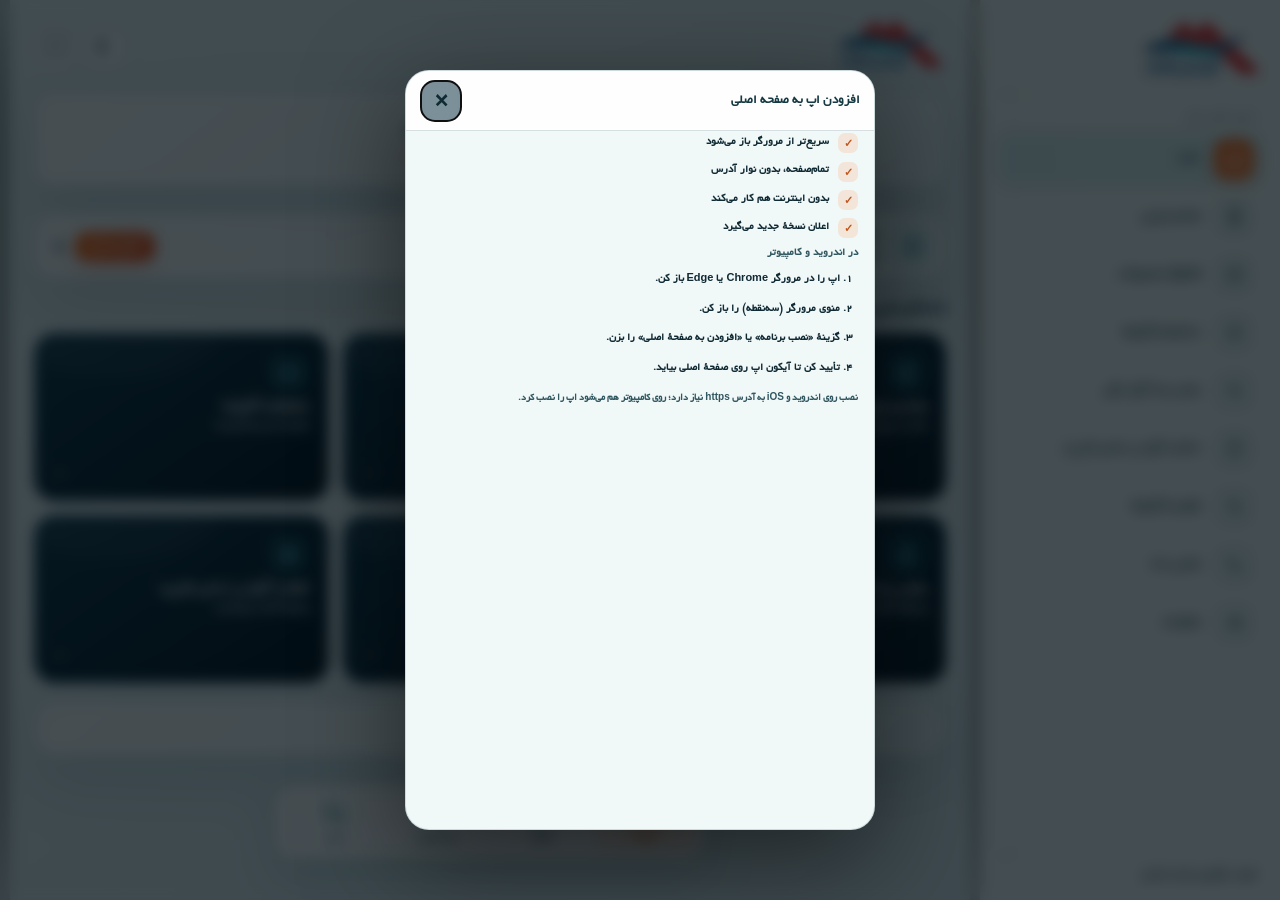
==== commit 46f3027a: "v27: switch system notifications off, disabled settings row says 'not available right now'" ====
--- a/web/index.html
+++ b/web/index.html
@@ -87,17 +87,17 @@
   </script>
   <link rel="preload" href="fonts/BYekan.ttf?v=9" as="font" type="font/ttf" crossorigin />
   <link rel="preload" href="img/logo-alummetalarak.png" as="image" />
-  <link rel="manifest" href="manifest.webmanifest?v=26" />
-  <link rel="icon" href="img/favicon.ico?v=26" sizes="16x16 32x32 48x48" type="image/x-icon" />
-  <link rel="icon" type="image/png" sizes="192x192" href="img/favicon-192.png?v=26" />
-  <link rel="apple-touch-icon" sizes="180x180" href="img/apple-touch-icon.png?v=26" />
-  <link rel="stylesheet" href="styles.css?v=26" media="print" onload="this.media='all';window.__cssReady=true" />
-  <noscript><link rel="stylesheet" href="styles.css?v=26" /></noscript>
+  <link rel="manifest" href="manifest.webmanifest?v=27" />
+  <link rel="icon" href="img/favicon.ico?v=27" sizes="16x16 32x32 48x48" type="image/x-icon" />
+  <link rel="icon" type="image/png" sizes="192x192" href="img/favicon-192.png?v=27" />
+  <link rel="apple-touch-icon" sizes="180x180" href="img/apple-touch-icon.png?v=27" />
+  <link rel="stylesheet" href="styles.css?v=27" media="print" onload="this.media='all';window.__cssReady=true" />
+  <noscript><link rel="stylesheet" href="styles.css?v=27" /></noscript>
   <title>آلوم متال آراک</title>
 </head>
 <body>
   <div class="boot-screen" id="bootScreen" aria-hidden="true">
-    <img class="boot-logo" src="img/icon-512.png?v=26" alt="" width="168" height="168" />
+    <img class="boot-logo" src="img/icon-512.png?v=27" alt="" width="168" height="168" />
     <span class="boot-bar"><i></i></span>
   </div>
   <div class="app-shell" id="appShell">
@@ -227,7 +227,7 @@
       <section class="screen" id="alloy-compare" data-screen><div class="page-head"><p class="eyebrow">مقایسه آلیاژ</p><h1>مقایسهٔ آلیاژها</h1><p>حداقل دو آلیاژ را انتخاب کن و مشخصات فنی آن‌ها را کنار هم ببین.</p></div><div class="alloy-lab glass-card"><div class="compare-picker"><div class="picker-title"><span class="picker-icon">⇄</span><div><strong>مقایسهٔ آلیاژها</strong><small id="compareCount">دو آلیاژ را انتخاب کن.</small></div></div><div class="picker-grid"><label><span>انتخاب اول</span><select id="compareOne"><option value="">انتخاب آلیاژ</option></select></label><label><span>انتخاب دوم</span><select id="compareTwo"><option value="">انتخاب آلیاژ</option></select></label><label><span>انتخاب سوم <b>اختیاری</b></span><select id="compareThree"><option value="">بدون انتخاب</option></select></label></div><button id="compareButton" class="primary-button" type="button" disabled>نمایش مقایسه <span>←</span></button><div class="compare-panel" id="comparePanel" hidden><div class="compare-panel-head"><h2>نتیجهٔ مقایسه</h2><button id="clearCompare" class="text-link" type="button">پاک کردن</button></div><div class="comparison-table" id="comparisonTable"></div></div></div></div></section>
       <section class="screen" id="contact" data-screen><div class="page-head"><p class="eyebrow">تماس با ما</p><h1>تماس با آلوم متال</h1><p>برای مشاوره، استعلام و پیگیری سفارش تماس با ما.</p></div><div class="contact-grid"><div class="contact-card phone-cluster glass-card"><div class="cluster-heading"><span class="contact-icon contact-phone-icon"><svg width="22" height="22" viewBox="0 0 24 24" aria-hidden="true"><path d="M6.6 3.5h3l1.7 4.2-2 1.4a13.5 13.5 0 0 0 5.6 5.6l1.4-2 4.2 1.7v3a2 2 0 0 1-2 2C10.5 19.4 4.6 13.5 4.6 6.5a3 3 0 0 1 2-3Z"/></svg></span><div><small>راه‌های تماس مستقیم</small><strong>پاسخ‌گویی و فروش</strong></div></div><div class="phone-list"><a class="phone-line" href="tel:08633257316"><span>تلفن فروش</span><b>۰۸۶-۳۳۲۵۷۳۱۶</b><i class="call-badge"><svg viewBox="0 0 24 24" aria-hidden="true"><path d="M6.6 3.5h3l1.7 4.2-2 1.4a13.5 13.5 0 0 0 5.6 5.6l1.4-2 4.2 1.7v3a2 2 0 0 1-2 2C10.5 19.4 4.6 13.5 4.6 6.5a3 3 0 0 1 2-3Z"/></svg></i></a><a class="phone-line" href="tel:09904652053"><span>همراه اول</span><b>۰۹۹۰۴۶۵۲۰۵۳</b><i class="call-badge"><svg viewBox="0 0 24 24" aria-hidden="true"><path d="M6.6 3.5h3l1.7 4.2-2 1.4a13.5 13.5 0 0 0 5.6 5.6l1.4-2 4.2 1.7v3a2 2 0 0 1-2 2C10.5 19.4 4.6 13.5 4.6 6.5a3 3 0 0 1 2-3Z"/></svg></i></a><a class="phone-line" href="tel:09904652054"><span>همراه دوم</span><b>۰۹۹۰۴۶۵۲۰۵۴</b><i class="call-badge"><svg viewBox="0 0 24 24" aria-hidden="true"><path d="M6.6 3.5h3l1.7 4.2-2 1.4a13.5 13.5 0 0 0 5.6 5.6l1.4-2 4.2 1.7v3a2 2 0 0 1-2 2C10.5 19.4 4.6 13.5 4.6 6.5a3 3 0 0 1 2-3Z"/></svg></i></a></div></div><div class="contact-card address-card glass-card"><span class="contact-icon location-icon"><svg viewBox="0 0 24 24" aria-hidden="true"><path d="M19 10c0 5-7 10-7 10S5 15 5 10a7 7 0 1 1 14 0Z"/><circle cx="12" cy="10" r="2.2"/></svg></span><small>آدرس دفتر مرکزی</small><strong>اراک، خیابان دانشگاه، ساختمان هاتف، طبقه سوم، واحد ۴<br />اراک، شهرک صنعتی خیرآباد</strong></div></div><div class="social-links glass-card"><div class="social-heading"><div><p class="eyebrow">شبکه‌های اجتماعی</p><h2>ما را دنبال کنید</h2></div><span class="social-heading-icon"><svg viewBox="0 0 24 24" aria-hidden="true"><path d="M5 5h14v10H9l-4 4V5Z"/><path d="M8 9h8M8 12h5"/></svg></span></div><div class="social-grid"><a class="social-link telegram" href="https://t.me/Alummetal" target="_blank" rel="noreferrer"><span class="social-mark"><svg viewBox="0 0 24 24" aria-hidden="true"><path d="m20 4-3 16-5-5-3 3v-5L5 11l15-7Z"/><path d="m9 13 8-6"/></svg></span><span><strong>تلگرام</strong><small>@Alummetal</small></span><b>↗</b></a><a class="social-link bale" href="https://ble.ir/alummetalarak" target="_blank" rel="noreferrer"><span class="social-mark"><img src="img/social/bale.png" alt="" width="128" height="128" loading="lazy" decoding="async" /></span><span><strong>بله</strong><small>کانال آلوم متال</small></span><b>↗</b></a><a class="social-link eitaa" href="https://eitaa.com/alummetalarak" target="_blank" rel="noreferrer"><span class="social-mark"><img src="img/social/eitaa.png" alt="" width="128" height="128" loading="lazy" decoding="async" /></span><span><strong>ایتا</strong><small>کانال آلوم متال</small></span><b>↗</b></a><a class="social-link rubika" href="https://rubika.ir/alumetal" target="_blank" rel="noreferrer"><span class="social-mark"><img src="img/social/rubika.png" alt="" width="128" height="128" loading="lazy" decoding="async" /></span><span><strong>روبیکا</strong><small>صفحه آلوم متال</small></span><b>↗</b></a></div></div><a class="primary-button link-button" href="https://alummetal.com" target="_blank" rel="noreferrer">مشاهده سایت رسمی <span>↗</span></a></section>
 
-      <section class="screen" id="settings" data-screen><div class="page-head"><p class="eyebrow">کنترل برنامه</p><h1>تنظیمات</h1><p>ظاهر و زبان برنامه را شخصی‌سازی کنید.</p></div><div class="settings-list glass-card"><button id="languageToggle"><span class="settings-icon si-lang" aria-hidden="true"><svg viewBox="0 0 24 24"><circle cx="12" cy="12" r="9"/><path d="M3 12h18M12 3c2.5 2.6 2.5 15.4 0 18M12 3c-2.5 2.6-2.5 15.4 0 18"/></svg></span><span class="settings-label">زبان برنامه</span><strong>فارسی</strong><i class="settings-chevron" aria-hidden="true"><svg viewBox="0 0 24 24"><path d="m14 6-6 6 6 6"/></svg></i></button><button id="settingsTheme" type="button" role="switch" aria-checked="false"><span class="settings-icon si-theme" aria-hidden="true"><svg viewBox="0 0 24 24"><path d="M20 14.5A8.5 8.5 0 0 1 9.5 4 8.5 8.5 0 1 0 20 14.5Z"/></svg></span><span class="settings-label">حالت شب</span><span class="ios-switch" id="themeSwitch" aria-hidden="true"><i></i></span></button><button id="notifyButton" type="button"><span class="settings-icon si-notify" aria-hidden="true"><svg viewBox="0 0 24 24"><path d="M6 10a6 6 0 0 1 12 0c0 4 1.5 5.5 1.5 5.5h-15S6 14 6 10Z"/><path d="M10 19a2 2 0 0 0 4 0"/></svg></span><span class="settings-label">اعلان نسخهٔ جدید</span><strong id="notifyStatus">در حال بررسی…</strong><i class="settings-chevron" aria-hidden="true"><svg viewBox="0 0 24 24"><path d="m14 6-6 6 6 6"/></svg></i></button><button id="updateButton" type="button"><span class="settings-icon si-update" aria-hidden="true"><svg viewBox="0 0 24 24"><path d="M20 12a8 8 0 1 1-2.6-5.9"/><path d="M20 4v4h-4"/></svg></span><span class="settings-label">به‌روزرسانی برنامه</span><strong id="updateStatus">در حال بررسی…</strong><i class="settings-chevron" aria-hidden="true"><svg viewBox="0 0 24 24"><path d="m14 6-6 6 6 6"/></svg></i></button><button id="installButton" type="button"><span class="settings-icon si-install" aria-hidden="true"><svg viewBox="0 0 24 24"><path d="M12 4v9m0 0 3.5-3.5M12 13l-3.5-3.5"/><path d="M5 15v3a2 2 0 0 0 2 2h10a2 2 0 0 0 2-2v-3"/></svg></span><span class="settings-label">نصب اپ روی صفحه اصلی</span><strong id="installStatus">راهنمای نصب</strong><i class="settings-chevron" aria-hidden="true"><svg viewBox="0 0 24 24"><path d="m14 6-6 6 6 6"/></svg></i></button><button id="shareButton" type="button"><span class="settings-icon si-share" aria-hidden="true"><svg viewBox="0 0 24 24"><path d="M12 15V4m0 0 3.5 3.5M12 4 8.5 7.5"/><path d="M7 10H6a2 2 0 0 0-2 2v6a2 2 0 0 0 2 2h12a2 2 0 0 0 2-2v-6a2 2 0 0 0-2-2h-1"/></svg></span><span class="settings-label">اشتراک‌گذاری اپ</span><strong>لینک و QR</strong><i class="settings-chevron" aria-hidden="true"><svg viewBox="0 0 24 24"><path d="m14 6-6 6 6 6"/></svg></i></button></div></section>
+      <section class="screen" id="settings" data-screen><div class="page-head"><p class="eyebrow">کنترل برنامه</p><h1>تنظیمات</h1><p>ظاهر و زبان برنامه را شخصی‌سازی کنید.</p></div><div class="settings-list glass-card"><button id="languageToggle"><span class="settings-icon si-lang" aria-hidden="true"><svg viewBox="0 0 24 24"><circle cx="12" cy="12" r="9"/><path d="M3 12h18M12 3c2.5 2.6 2.5 15.4 0 18M12 3c-2.5 2.6-2.5 15.4 0 18"/></svg></span><span class="settings-label">زبان برنامه</span><strong>فارسی</strong><i class="settings-chevron" aria-hidden="true"><svg viewBox="0 0 24 24"><path d="m14 6-6 6 6 6"/></svg></i></button><button id="settingsTheme" type="button" role="switch" aria-checked="false"><span class="settings-icon si-theme" aria-hidden="true"><svg viewBox="0 0 24 24"><path d="M20 14.5A8.5 8.5 0 0 1 9.5 4 8.5 8.5 0 1 0 20 14.5Z"/></svg></span><span class="settings-label">حالت شب</span><span class="ios-switch" id="themeSwitch" aria-hidden="true"><i></i></span></button><button id="notifyButton" type="button" disabled aria-disabled="true"><span class="settings-icon si-notify" aria-hidden="true"><svg viewBox="0 0 24 24"><path d="M6 10a6 6 0 0 1 12 0c0 4 1.5 5.5 1.5 5.5h-15S6 14 6 10Z"/><path d="M10 19a2 2 0 0 0 4 0"/></svg></span><span class="settings-label">اعلان نسخهٔ جدید</span><strong id="notifyStatus">فعلاً در دسترس نیست</strong></button><button id="updateButton" type="button"><span class="settings-icon si-update" aria-hidden="true"><svg viewBox="0 0 24 24"><path d="M20 12a8 8 0 1 1-2.6-5.9"/><path d="M20 4v4h-4"/></svg></span><span class="settings-label">به‌روزرسانی برنامه</span><strong id="updateStatus">در حال بررسی…</strong><i class="settings-chevron" aria-hidden="true"><svg viewBox="0 0 24 24"><path d="m14 6-6 6 6 6"/></svg></i></button><button id="installButton" type="button"><span class="settings-icon si-install" aria-hidden="true"><svg viewBox="0 0 24 24"><path d="M12 4v9m0 0 3.5-3.5M12 13l-3.5-3.5"/><path d="M5 15v3a2 2 0 0 0 2 2h10a2 2 0 0 0 2-2v-3"/></svg></span><span class="settings-label">نصب اپ روی صفحه اصلی</span><strong id="installStatus">راهنمای نصب</strong><i class="settings-chevron" aria-hidden="true"><svg viewBox="0 0 24 24"><path d="m14 6-6 6 6 6"/></svg></i></button><button id="shareButton" type="button"><span class="settings-icon si-share" aria-hidden="true"><svg viewBox="0 0 24 24"><path d="M12 15V4m0 0 3.5 3.5M12 4 8.5 7.5"/><path d="M7 10H6a2 2 0 0 0-2 2v6a2 2 0 0 0 2 2h12a2 2 0 0 0 2-2v-6a2 2 0 0 0-2-2h-1"/></svg></span><span class="settings-label">اشتراک‌گذاری اپ</span><strong>لینک و QR</strong><i class="settings-chevron" aria-hidden="true"><svg viewBox="0 0 24 24"><path d="m14 6-6 6 6 6"/></svg></i></button></div></section>
     </main>
 
     <nav class="bottom-nav" aria-label="ناوبری اصلی"><a href="./index.html" data-route="home" class="active"><span class="nav-icon home-icon"><svg viewBox="0 0 24 24" aria-hidden="true"><path d="m3 10 9-7 9 7v10a1 1 0 0 1-1 1h-5v-6H9v6H4a1 1 0 0 1-1-1z"/></svg></span><small>خانه</small></a><a href="./index.html" data-route="catalog"><span class="nav-icon grid-icon"><svg viewBox="0 0 24 24" aria-hidden="true"><rect x="4" y="4" width="6" height="6" rx="1"/><rect x="14" y="4" width="6" height="6" rx="1"/><rect x="4" y="14" width="6" height="6" rx="1"/><rect x="14" y="14" width="6" height="6" rx="1"/></svg></span><small>کاتالوگ</small></a><a href="./index.html" data-route="calculator"><span class="nav-icon chart-icon"><svg viewBox="0 0 24 24" aria-hidden="true"><path d="M5 3h14v18H5zM8 7h8M8 11h2m2 0h2m2 0h2M8 15h2m2 0h2m2 0h2M8 19h8"/></svg></span><small>محاسبه وزن</small></a><a href="./index.html" data-route="contact"><span class="nav-icon phone-icon"><svg width="22" height="22" viewBox="0 0 24 24" aria-hidden="true"><path d="M6.6 3.5h3l1.7 4.2-2 1.4a13.5 13.5 0 0 0 5.6 5.6l1.4-2 4.2 1.7v3a2 2 0 0 1-2 2C10.5 19.4 4.6 13.5 4.6 6.5a3 3 0 0 1 2-3Z"/></svg></span><small>تماس</small></a></nav>
@@ -248,6 +248,6 @@
 
     <div class="toast" id="toast" role="status"></div>
   </div>
-  <script src="app.js?v=26"></script>
+  <script src="app.js?v=27"></script>
 </body>
 </html>
--- a/web/styles.css
+++ b/web/styles.css
@@ -409,6 +409,11 @@
 /* --------------------------------------------------------------- settings rows */
 .settings-list .settings-label{font-size:12.5px;flex:1;min-width:0;line-height:1.6}
 .settings-list button:hover{background:rgba(255,255,255,.07);border-color:rgba(255,117,31,.35)}
+/* Rows that are switched off for now (e.g. notifications): no hover, no pointer. */
+.settings-list button:disabled{opacity:.62;cursor:not-allowed;background:linear-gradient(180deg,rgba(255,255,255,.03),rgba(255,255,255,.01))}
+.settings-list button:disabled:hover{border-color:var(--line);background:linear-gradient(180deg,rgba(255,255,255,.03),rgba(255,255,255,.01))}
+body.light .settings-list button:disabled{background:rgba(255,255,255,.6);border-color:rgba(20,57,66,.1)}
+body.light .settings-list button:disabled:hover{background:rgba(255,255,255,.6);border-color:rgba(20,57,66,.1)}
 .settings-list button:active{transform:scale(.985)}
 .settings-list button:focus-visible{outline:2px solid var(--cyan);outline-offset:2px}
 body.light .settings-list button{background:rgba(255,255,255,.75);border-color:rgba(20,57,66,.14)}
--- a/web/styles.css
+++ b/web/styles.css
@@ -409,6 +409,11 @@
 /* --------------------------------------------------------------- settings rows */
 .settings-list .settings-label{font-size:12.5px;flex:1;min-width:0;line-height:1.6}
 .settings-list button:hover{background:rgba(255,255,255,.07);border-color:rgba(255,117,31,.35)}
+/* Rows that are switched off for now (e.g. notifications): no hover, no pointer. */
+.settings-list button:disabled{opacity:.62;cursor:not-allowed;background:linear-gradient(180deg,rgba(255,255,255,.03),rgba(255,255,255,.01))}
+.settings-list button:disabled:hover{border-color:var(--line);background:linear-gradient(180deg,rgba(255,255,255,.03),rgba(255,255,255,.01))}
+body.light .settings-list button:disabled{background:rgba(255,255,255,.6);border-color:rgba(20,57,66,.1)}
+body.light .settings-list button:disabled:hover{background:rgba(255,255,255,.6);border-color:rgba(20,57,66,.1)}
 .settings-list button:active{transform:scale(.985)}
 .settings-list button:focus-visible{outline:2px solid var(--cyan);outline-offset:2px}
 body.light .settings-list button{background:rgba(255,255,255,.75);border-color:rgba(20,57,66,.14)}
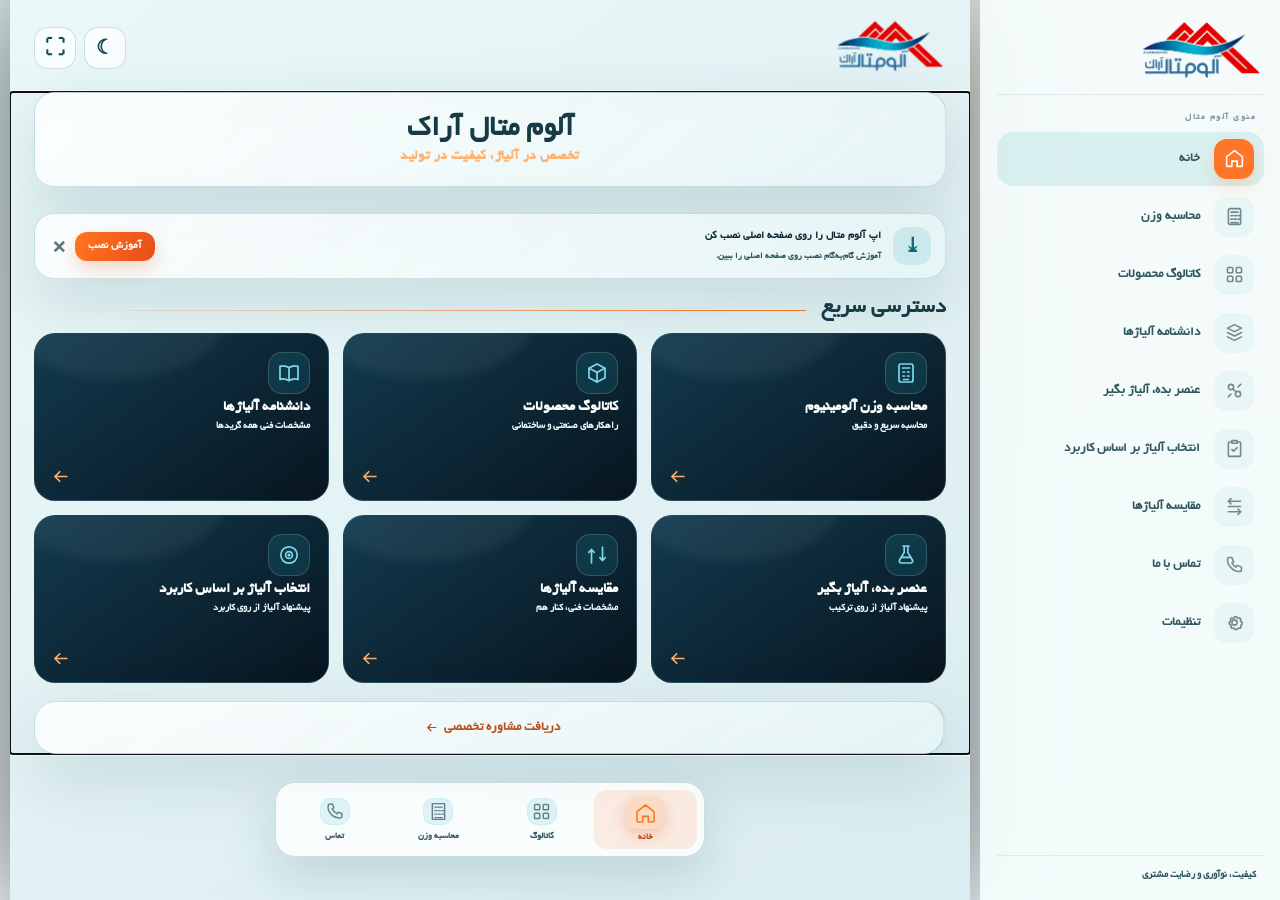
==== commit 3805eace: "v29: replace the PowerPoint-looking arrows with a clean rounded arrow icon everywhere" ====
--- a/web/index.html
+++ b/web/index.html
@@ -87,17 +87,17 @@
   </script>
   <link rel="preload" href="fonts/BYekan.ttf?v=9" as="font" type="font/ttf" crossorigin />
   <link rel="preload" href="img/logo-alummetalarak.png" as="image" />
-  <link rel="manifest" href="manifest.webmanifest?v=27" />
-  <link rel="icon" href="img/favicon.ico?v=27" sizes="16x16 32x32 48x48" type="image/x-icon" />
-  <link rel="icon" type="image/png" sizes="192x192" href="img/favicon-192.png?v=27" />
-  <link rel="apple-touch-icon" sizes="180x180" href="img/apple-touch-icon.png?v=27" />
-  <link rel="stylesheet" href="styles.css?v=27" media="print" onload="this.media='all';window.__cssReady=true" />
-  <noscript><link rel="stylesheet" href="styles.css?v=27" /></noscript>
+  <link rel="manifest" href="manifest.webmanifest?v=29" />
+  <link rel="icon" href="img/favicon.ico?v=29" sizes="16x16 32x32 48x48" type="image/x-icon" />
+  <link rel="icon" type="image/png" sizes="192x192" href="img/favicon-192.png?v=29" />
+  <link rel="apple-touch-icon" sizes="180x180" href="img/apple-touch-icon.png?v=29" />
+  <link rel="stylesheet" href="styles.css?v=29" media="print" onload="this.media='all';window.__cssReady=true" />
+  <noscript><link rel="stylesheet" href="styles.css?v=29" /></noscript>
   <title>آلوم متال آراک</title>
 </head>
 <body>
   <div class="boot-screen" id="bootScreen" aria-hidden="true">
-    <img class="boot-logo" src="img/icon-512.png?v=27" alt="" width="168" height="168" />
+    <img class="boot-logo" src="img/icon-512.png?v=29" alt="" width="168" height="168" />
     <span class="boot-bar"><i></i></span>
   </div>
   <div class="app-shell" id="appShell">
@@ -153,22 +153,22 @@
 
         <div class="section-heading"><div><h2>دسترسی سریع</h2></div><span class="heading-line"></span></div>
         <div class="service-grid">
-          <button class="service-card teal" data-route="calculator"><span class="service-icon" aria-hidden="true"><svg viewBox="0 0 24 24"><rect x="5" y="3" width="14" height="18" rx="2"/><path d="M8.5 7h7M9 11h1.5m3 0H15M9 15h1.5m3 0H15M9.5 18.5h5"/></svg></span><span>محاسبه وزن آلومینیوم</span><small>محاسبه سریع و دقیق</small><b>←</b></button>
-          <button class="service-card orange" data-route="catalog"><span class="service-icon" aria-hidden="true"><svg viewBox="0 0 24 24"><path d="M12 3 4 7.2v9.6L12 21l8-4.2V7.2z"/><path d="M4.3 7.3 12 11.4l7.7-4.1M12 11.4V21"/></svg></span><span>کاتالوگ محصولات</span><small>راهکارهای صنعتی و ساختمانی</small><b>←</b></button>
-          <button class="service-card slate" data-route="alloys"><span class="service-icon" aria-hidden="true"><svg viewBox="0 0 24 24"><path d="M3 5.4c2.8-.9 5.5-.8 9 1.2 3.5-2 6.2-2.1 9-1.2v13c-2.8-.9-5.5-.8-9 1.2-3.5-2-6.2-2.1-9-1.2z"/><path d="M12 6.6v13"/></svg></span><span>دانشنامه آلیاژها</span><small>مشخصات فنی همه گریدها</small><b>←</b></button>
-          <button class="service-card cyan" data-route="element-lab"><span class="service-icon" aria-hidden="true"><svg viewBox="0 0 24 24"><path d="M9 3h6M10.2 3v6.4L5.6 17A2 2 0 0 0 7.3 20h9.4a2 2 0 0 0 1.7-3l-4.6-7.6V3"/><path d="M7.6 14.4h8.8"/></svg></span><span>عنصر بده، آلیاژ بگیر</span><small>پیشنهاد آلیاژ از روی ترکیب</small><b>←</b></button>
-          <button class="service-card plum" data-route="alloy-compare"><span class="service-icon" aria-hidden="true"><svg viewBox="0 0 24 24"><path d="M6.5 20V6.5m0 0L3.8 9.3M6.5 6.5l2.7 2.8"/><path d="M17.5 4v13.5m0 0 2.7-2.8M17.5 17.5l-2.7-2.8"/></svg></span><span>مقایسه آلیاژها</span><small>مشخصات فنی، کنار هم</small><b>←</b></button>
-          <button class="service-card lime" data-route="use-lab"><span class="service-icon" aria-hidden="true"><svg viewBox="0 0 24 24"><circle cx="12" cy="12" r="8.2"/><circle cx="12" cy="12" r="3.4"/><circle cx="12" cy="12" r="0.7"/></svg></span><span>انتخاب آلیاژ بر اساس کاربرد</span><small>پیشنهاد آلیاژ از روی کاربرد</small><b>←</b></button>
-        </div>
-        <div class="factory-strip glass-card advice-strip"><button class="text-link" data-route="contact">دریافت مشاوره تخصصی <span aria-hidden="true">←</span></button></div>
+          <button class="service-card teal" data-route="calculator"><span class="service-icon" aria-hidden="true"><svg viewBox="0 0 24 24"><rect x="5" y="3" width="14" height="18" rx="2"/><path d="M8.5 7h7M9 11h1.5m3 0H15M9 15h1.5m3 0H15M9.5 18.5h5"/></svg></span><span>محاسبه وزن آلومینیوم</span><small>محاسبه سریع و دقیق</small><b class="ui-arrow" aria-hidden="true"></b></button>
+          <button class="service-card orange" data-route="catalog"><span class="service-icon" aria-hidden="true"><svg viewBox="0 0 24 24"><path d="M12 3 4 7.2v9.6L12 21l8-4.2V7.2z"/><path d="M4.3 7.3 12 11.4l7.7-4.1M12 11.4V21"/></svg></span><span>کاتالوگ محصولات</span><small>راهکارهای صنعتی و ساختمانی</small><b class="ui-arrow" aria-hidden="true"></b></button>
+          <button class="service-card slate" data-route="alloys"><span class="service-icon" aria-hidden="true"><svg viewBox="0 0 24 24"><path d="M3 5.4c2.8-.9 5.5-.8 9 1.2 3.5-2 6.2-2.1 9-1.2v13c-2.8-.9-5.5-.8-9 1.2-3.5-2-6.2-2.1-9-1.2z"/><path d="M12 6.6v13"/></svg></span><span>دانشنامه آلیاژها</span><small>مشخصات فنی همه گریدها</small><b class="ui-arrow" aria-hidden="true"></b></button>
+          <button class="service-card cyan" data-route="element-lab"><span class="service-icon" aria-hidden="true"><svg viewBox="0 0 24 24"><path d="M9 3h6M10.2 3v6.4L5.6 17A2 2 0 0 0 7.3 20h9.4a2 2 0 0 0 1.7-3l-4.6-7.6V3"/><path d="M7.6 14.4h8.8"/></svg></span><span>عنصر بده، آلیاژ بگیر</span><small>پیشنهاد آلیاژ از روی ترکیب</small><b class="ui-arrow" aria-hidden="true"></b></button>
+          <button class="service-card plum" data-route="alloy-compare"><span class="service-icon" aria-hidden="true"><svg viewBox="0 0 24 24"><path d="M6.5 20V6.5m0 0L3.8 9.3M6.5 6.5l2.7 2.8"/><path d="M17.5 4v13.5m0 0 2.7-2.8M17.5 17.5l-2.7-2.8"/></svg></span><span>مقایسه آلیاژها</span><small>مشخصات فنی، کنار هم</small><b class="ui-arrow" aria-hidden="true"></b></button>
+          <button class="service-card lime" data-route="use-lab"><span class="service-icon" aria-hidden="true"><svg viewBox="0 0 24 24"><circle cx="12" cy="12" r="8.2"/><circle cx="12" cy="12" r="3.4"/><circle cx="12" cy="12" r="0.7"/></svg></span><span>انتخاب آلیاژ بر اساس کاربرد</span><small>پیشنهاد آلیاژ از روی کاربرد</small><b class="ui-arrow" aria-hidden="true"></b></button>
+        </div>
+        <div class="factory-strip glass-card advice-strip"><button class="text-link" data-route="contact">دریافت مشاوره تخصصی <span class="ui-arrow" aria-hidden="true"></span></button></div>
       </section>
 
-      <section class="screen" id="calculator" data-screen><div class="page-head"><p class="eyebrow">ابزار دقیق</p><h1>محاسبه وزن مقاطع</h1><p>مقطع و آلیاژ را مطابق محصولات آلوم متال انتخاب کنید.</p></div><div class="form-card glass-card calculator-form"><button class="guide-toggle" id="calculatorGuideToggle" type="button" aria-expanded="false">راهنمای استفاده <span>＋</span></button><div class="calculator-guide" id="calculatorGuide" hidden><strong>چطور وزن را حساب کنیم؟</strong><p>ابتدا مقطع و آلیاژ را انتخاب کن، سپس طول و اندازه‌های مشخص‌شده روی تصویر را به میلی‌متر وارد کن. برای چند قطعه، تعداد را تغییر بده و دکمه محاسبه وزن را بزن.</p><small>حروف روی تصویر، اندازه‌هایی هستند که باید در کادرهای پایین وارد شوند.</small></div><label>نوع مقطع<select id="shapeSelect"></select></label><figure class="shape-guide" id="shapeGuide"><img id="shapeGuideImage" src="img/shape-guides/round.jpg" alt="راهنمای اندازه‌گذاری مقطع گرد" /><figcaption id="shapeGuideCaption">راهنمای اندازه‌گذاری مقطع</figcaption></figure><label>آلیاژ<select id="alloySelect"></select></label><div class="dimension-grid"><label><span id="fieldOneLabel">طول (میلی‌متر)</span><input id="lengthInput" type="number" min="0" placeholder="مثلاً ۱۰۰۰" /></label><label><span id="fieldTwoLabel">عرض (میلی‌متر)</span><input id="widthInput" type="number" min="0" placeholder="مثلاً ۵۰۰" /></label><label><span id="fieldThreeLabel">ضخامت (میلی‌متر)</span><input id="thicknessInput" type="number" min="0" step="0.1" placeholder="مثلاً ۲" /></label></div><label>تعداد<input id="quantityInput" type="number" min="1" value="1" /></label><button class="primary-button" id="calculateButton">محاسبه وزن <span>←</span></button><output class="result-box" id="weightResult">نتیجه اینجا نمایش داده می‌شود</output></div></section>
-
-
-
-      <section class="screen" id="catalog" data-screen><div class="page-head"><p class="eyebrow">کتابخانه محصولات</p><h1>کاتالوگ محصولات</h1><p>کاتالوگ‌های رسمی محصولات آلوم متال؛ برای دریافت موجودی و قیمت با ما تماس بگیرید.</p></div><div class="availability-cta glass-card"><div class="availability-copy"><strong>برای دریافت موجودی و قیمت با ما تماس بگیرید</strong><small>کارشناسان فروش پاسخ‌گوی شما هستند.</small></div><button class="text-link" data-route="contact">تماس با ما <span aria-hidden="true">↗</span></button></div><div class="catalog-list" id="catalogList"><p class="muted-note">در حال دریافت فهرست...</p></div></section>
-      <section class="screen" id="alloys" data-screen><div class="page-head"><p class="eyebrow">دانشنامه آلیاژ</p><h1>دانشنامه آلیاژها</h1><p>جدول کامل آلیاژهای کارپذیر و ریختگی با مشخصات فنی و کاربردها.</p></div><div class="availability-cta glass-card"><div class="availability-copy"><strong>برای دریافت موجودی و قیمت آلیاژ با ما تماس بگیرید</strong><small>کارشناسان فروش پاسخ‌گوی شما هستند.</small></div><button class="text-link" data-route="contact">تماس با ما <span aria-hidden="true">↗</span></button></div><div class="alloy-tools glass-card"><label class="search-box"><span>⌕</span><input id="alloySearch" type="search" placeholder="جست‌وجوی کد، کاربرد یا ویژگی" autocomplete="off" /></label><div class="alloy-filters" id="alloyFilters"><button class="alloy-filter active" data-series="all">همه</button><button class="alloy-filter" data-series="1000">سری ۱۰۰۰</button><button class="alloy-filter" data-series="2000">سری ۲۰۰۰</button><button class="alloy-filter" data-series="3000">سری ۳۰۰۰</button><button class="alloy-filter" data-series="4000">سری ۴۰۰۰</button><button class="alloy-filter" data-series="5000">سری ۵۰۰۰</button><button class="alloy-filter" data-series="6000">سری ۶۰۰۰</button><button class="alloy-filter" data-series="7000">سری ۷۰۰۰</button><button class="alloy-filter" data-series="8000">سری ۸۰۰۰</button><button class="alloy-filter" data-series="cast">ریختگی</button></div></div><div class="alloy-summary" id="alloySummary">در حال دریافت دانشنامه آلیاژها...</div><div class="alloy-list" id="alloyList"></div></section>
+      <section class="screen" id="calculator" data-screen><div class="page-head"><p class="eyebrow">ابزار دقیق</p><h1>محاسبه وزن مقاطع</h1><p>مقطع و آلیاژ را مطابق محصولات آلوم متال انتخاب کنید.</p></div><div class="form-card glass-card calculator-form"><button class="guide-toggle" id="calculatorGuideToggle" type="button" aria-expanded="false">راهنمای استفاده <span>＋</span></button><div class="calculator-guide" id="calculatorGuide" hidden><strong>چطور وزن را حساب کنیم؟</strong><p>ابتدا مقطع و آلیاژ را انتخاب کن، سپس طول و اندازه‌های مشخص‌شده روی تصویر را به میلی‌متر وارد کن. برای چند قطعه، تعداد را تغییر بده و دکمه محاسبه وزن را بزن.</p><small>حروف روی تصویر، اندازه‌هایی هستند که باید در کادرهای پایین وارد شوند.</small></div><label>نوع مقطع<select id="shapeSelect"></select></label><figure class="shape-guide" id="shapeGuide"><img id="shapeGuideImage" src="img/shape-guides/round.jpg" alt="راهنمای اندازه‌گذاری مقطع گرد" /><figcaption id="shapeGuideCaption">راهنمای اندازه‌گذاری مقطع</figcaption></figure><label>آلیاژ<select id="alloySelect"></select></label><div class="dimension-grid"><label><span id="fieldOneLabel">طول (میلی‌متر)</span><input id="lengthInput" type="number" min="0" placeholder="مثلاً ۱۰۰۰" /></label><label><span id="fieldTwoLabel">عرض (میلی‌متر)</span><input id="widthInput" type="number" min="0" placeholder="مثلاً ۵۰۰" /></label><label><span id="fieldThreeLabel">ضخامت (میلی‌متر)</span><input id="thicknessInput" type="number" min="0" step="0.1" placeholder="مثلاً ۲" /></label></div><label>تعداد<input id="quantityInput" type="number" min="1" value="1" /></label><button class="primary-button" id="calculateButton">محاسبه وزن <span class="ui-arrow" aria-hidden="true"></span></button><output class="result-box" id="weightResult">نتیجه اینجا نمایش داده می‌شود</output></div></section>
+
+
+
+      <section class="screen" id="catalog" data-screen><div class="page-head"><p class="eyebrow">کتابخانه محصولات</p><h1>کاتالوگ محصولات</h1><p>کاتالوگ‌های رسمی محصولات آلوم متال؛ برای دریافت موجودی و قیمت با ما تماس بگیرید.</p></div><div class="availability-cta glass-card"><div class="availability-copy"><strong>برای دریافت موجودی و قیمت با ما تماس بگیرید</strong><small>کارشناسان فروش پاسخ‌گوی شما هستند.</small></div><button class="text-link" data-route="contact">تماس با ما <span class="ui-arrow" aria-hidden="true"></span></button></div><div class="catalog-list" id="catalogList"><p class="muted-note">در حال دریافت فهرست...</p></div></section>
+      <section class="screen" id="alloys" data-screen><div class="page-head"><p class="eyebrow">دانشنامه آلیاژ</p><h1>دانشنامه آلیاژها</h1><p>جدول کامل آلیاژهای کارپذیر و ریختگی با مشخصات فنی و کاربردها.</p></div><div class="availability-cta glass-card"><div class="availability-copy"><strong>برای دریافت موجودی و قیمت آلیاژ با ما تماس بگیرید</strong><small>کارشناسان فروش پاسخ‌گوی شما هستند.</small></div><button class="text-link" data-route="contact">تماس با ما <span class="ui-arrow" aria-hidden="true"></span></button></div><div class="alloy-tools glass-card"><label class="search-box"><span>⌕</span><input id="alloySearch" type="search" placeholder="جست‌وجوی کد، کاربرد یا ویژگی" autocomplete="off" /></label><div class="alloy-filters" id="alloyFilters"><button class="alloy-filter active" data-series="all">همه</button><button class="alloy-filter" data-series="1000">سری ۱۰۰۰</button><button class="alloy-filter" data-series="2000">سری ۲۰۰۰</button><button class="alloy-filter" data-series="3000">سری ۳۰۰۰</button><button class="alloy-filter" data-series="4000">سری ۴۰۰۰</button><button class="alloy-filter" data-series="5000">سری ۵۰۰۰</button><button class="alloy-filter" data-series="6000">سری ۶۰۰۰</button><button class="alloy-filter" data-series="7000">سری ۷۰۰۰</button><button class="alloy-filter" data-series="8000">سری ۸۰۰۰</button><button class="alloy-filter" data-series="cast">ریختگی</button></div></div><div class="alloy-summary" id="alloySummary">در حال دریافت دانشنامه آلیاژها...</div><div class="alloy-list" id="alloyList"></div></section>
       <section class="screen" id="element-lab" data-screen>
         <div class="page-head"><p class="eyebrow">یافتن آلیاژ</p><h1>عنصر بده، آلیاژ بگیر</h1><p>مقدار یک عنصر را بنویس؛ نزدیک‌ترین آلیاژها با درصد تطابق پیشنهاد می‌شوند.</p></div>
 
@@ -189,7 +189,7 @@
           </div>
           <div class="lab-foot">
             <button type="button" class="text-link" id="labReset">پاک کردن مقادیر</button>
-            <button type="button" class="text-link" data-route="use-lab">ترکیب را نمی‌دانی؟ «انتخاب آلیاژ بر اساس کاربرد» ←</button>
+            <button type="button" class="text-link" data-route="use-lab">ترکیب را نمی‌دانی؟ «انتخاب آلیاژ بر اساس کاربرد»<span class="ui-arrow" aria-hidden="true"></span></button>
             <label class="element-code-search"><span>کد آلیاژ را می‌دانی؟</span><input id="elementAlloyCode" inputmode="text" maxlength="8" autocomplete="off" placeholder="مثلاً 6061 یا ۶۰۶۱" /></label>
           </div>
         </div>
@@ -218,14 +218,14 @@
           </div>
           <div class="lab-foot">
             <button type="button" class="text-link" id="useLabReset">پاک کردن انتخاب</button>
-            <button type="button" class="text-link" data-route="element-lab">ترکیب را می‌دانم؛ «عنصر بده، آلیاژ بگیر» ←</button>
+            <button type="button" class="text-link" data-route="element-lab">ترکیب را می‌دانم؛ «عنصر بده، آلیاژ بگیر»<span class="ui-arrow" aria-hidden="true"></span></button>
           </div>
         </div>
 
         <div class="element-result" id="useResult">یکی از کاربردهای بالا را انتخاب کن تا آلیاژهای مناسب نمایش داده شوند.</div>
       </section>
-      <section class="screen" id="alloy-compare" data-screen><div class="page-head"><p class="eyebrow">مقایسه آلیاژ</p><h1>مقایسهٔ آلیاژها</h1><p>حداقل دو آلیاژ را انتخاب کن و مشخصات فنی آن‌ها را کنار هم ببین.</p></div><div class="alloy-lab glass-card"><div class="compare-picker"><div class="picker-title"><span class="picker-icon">⇄</span><div><strong>مقایسهٔ آلیاژها</strong><small id="compareCount">دو آلیاژ را انتخاب کن.</small></div></div><div class="picker-grid"><label><span>انتخاب اول</span><select id="compareOne"><option value="">انتخاب آلیاژ</option></select></label><label><span>انتخاب دوم</span><select id="compareTwo"><option value="">انتخاب آلیاژ</option></select></label><label><span>انتخاب سوم <b>اختیاری</b></span><select id="compareThree"><option value="">بدون انتخاب</option></select></label></div><button id="compareButton" class="primary-button" type="button" disabled>نمایش مقایسه <span>←</span></button><div class="compare-panel" id="comparePanel" hidden><div class="compare-panel-head"><h2>نتیجهٔ مقایسه</h2><button id="clearCompare" class="text-link" type="button">پاک کردن</button></div><div class="comparison-table" id="comparisonTable"></div></div></div></div></section>
-      <section class="screen" id="contact" data-screen><div class="page-head"><p class="eyebrow">تماس با ما</p><h1>تماس با آلوم متال</h1><p>برای مشاوره، استعلام و پیگیری سفارش تماس با ما.</p></div><div class="contact-grid"><div class="contact-card phone-cluster glass-card"><div class="cluster-heading"><span class="contact-icon contact-phone-icon"><svg width="22" height="22" viewBox="0 0 24 24" aria-hidden="true"><path d="M6.6 3.5h3l1.7 4.2-2 1.4a13.5 13.5 0 0 0 5.6 5.6l1.4-2 4.2 1.7v3a2 2 0 0 1-2 2C10.5 19.4 4.6 13.5 4.6 6.5a3 3 0 0 1 2-3Z"/></svg></span><div><small>راه‌های تماس مستقیم</small><strong>پاسخ‌گویی و فروش</strong></div></div><div class="phone-list"><a class="phone-line" href="tel:08633257316"><span>تلفن فروش</span><b>۰۸۶-۳۳۲۵۷۳۱۶</b><i class="call-badge"><svg viewBox="0 0 24 24" aria-hidden="true"><path d="M6.6 3.5h3l1.7 4.2-2 1.4a13.5 13.5 0 0 0 5.6 5.6l1.4-2 4.2 1.7v3a2 2 0 0 1-2 2C10.5 19.4 4.6 13.5 4.6 6.5a3 3 0 0 1 2-3Z"/></svg></i></a><a class="phone-line" href="tel:09904652053"><span>همراه اول</span><b>۰۹۹۰۴۶۵۲۰۵۳</b><i class="call-badge"><svg viewBox="0 0 24 24" aria-hidden="true"><path d="M6.6 3.5h3l1.7 4.2-2 1.4a13.5 13.5 0 0 0 5.6 5.6l1.4-2 4.2 1.7v3a2 2 0 0 1-2 2C10.5 19.4 4.6 13.5 4.6 6.5a3 3 0 0 1 2-3Z"/></svg></i></a><a class="phone-line" href="tel:09904652054"><span>همراه دوم</span><b>۰۹۹۰۴۶۵۲۰۵۴</b><i class="call-badge"><svg viewBox="0 0 24 24" aria-hidden="true"><path d="M6.6 3.5h3l1.7 4.2-2 1.4a13.5 13.5 0 0 0 5.6 5.6l1.4-2 4.2 1.7v3a2 2 0 0 1-2 2C10.5 19.4 4.6 13.5 4.6 6.5a3 3 0 0 1 2-3Z"/></svg></i></a></div></div><div class="contact-card address-card glass-card"><span class="contact-icon location-icon"><svg viewBox="0 0 24 24" aria-hidden="true"><path d="M19 10c0 5-7 10-7 10S5 15 5 10a7 7 0 1 1 14 0Z"/><circle cx="12" cy="10" r="2.2"/></svg></span><small>آدرس دفتر مرکزی</small><strong>اراک، خیابان دانشگاه، ساختمان هاتف، طبقه سوم، واحد ۴<br />اراک، شهرک صنعتی خیرآباد</strong></div></div><div class="social-links glass-card"><div class="social-heading"><div><p class="eyebrow">شبکه‌های اجتماعی</p><h2>ما را دنبال کنید</h2></div><span class="social-heading-icon"><svg viewBox="0 0 24 24" aria-hidden="true"><path d="M5 5h14v10H9l-4 4V5Z"/><path d="M8 9h8M8 12h5"/></svg></span></div><div class="social-grid"><a class="social-link telegram" href="https://t.me/Alummetal" target="_blank" rel="noreferrer"><span class="social-mark"><svg viewBox="0 0 24 24" aria-hidden="true"><path d="m20 4-3 16-5-5-3 3v-5L5 11l15-7Z"/><path d="m9 13 8-6"/></svg></span><span><strong>تلگرام</strong><small>@Alummetal</small></span><b>↗</b></a><a class="social-link bale" href="https://ble.ir/alummetalarak" target="_blank" rel="noreferrer"><span class="social-mark"><img src="img/social/bale.png" alt="" width="128" height="128" loading="lazy" decoding="async" /></span><span><strong>بله</strong><small>کانال آلوم متال</small></span><b>↗</b></a><a class="social-link eitaa" href="https://eitaa.com/alummetalarak" target="_blank" rel="noreferrer"><span class="social-mark"><img src="img/social/eitaa.png" alt="" width="128" height="128" loading="lazy" decoding="async" /></span><span><strong>ایتا</strong><small>کانال آلوم متال</small></span><b>↗</b></a><a class="social-link rubika" href="https://rubika.ir/alumetal" target="_blank" rel="noreferrer"><span class="social-mark"><img src="img/social/rubika.png" alt="" width="128" height="128" loading="lazy" decoding="async" /></span><span><strong>روبیکا</strong><small>صفحه آلوم متال</small></span><b>↗</b></a></div></div><a class="primary-button link-button" href="https://alummetal.com" target="_blank" rel="noreferrer">مشاهده سایت رسمی <span>↗</span></a></section>
+      <section class="screen" id="alloy-compare" data-screen><div class="page-head"><p class="eyebrow">مقایسه آلیاژ</p><h1>مقایسهٔ آلیاژها</h1><p>حداقل دو آلیاژ را انتخاب کن و مشخصات فنی آن‌ها را کنار هم ببین.</p></div><div class="alloy-lab glass-card"><div class="compare-picker"><div class="picker-title"><span class="picker-icon">⇄</span><div><strong>مقایسهٔ آلیاژها</strong><small id="compareCount">دو آلیاژ را انتخاب کن.</small></div></div><div class="picker-grid"><label><span>انتخاب اول</span><select id="compareOne"><option value="">انتخاب آلیاژ</option></select></label><label><span>انتخاب دوم</span><select id="compareTwo"><option value="">انتخاب آلیاژ</option></select></label><label><span>انتخاب سوم <b>اختیاری</b></span><select id="compareThree"><option value="">بدون انتخاب</option></select></label></div><button id="compareButton" class="primary-button" type="button" disabled>نمایش مقایسه <span class="ui-arrow" aria-hidden="true"></span></button><div class="compare-panel" id="comparePanel" hidden><div class="compare-panel-head"><h2>نتیجهٔ مقایسه</h2><button id="clearCompare" class="text-link" type="button">پاک کردن</button></div><div class="comparison-table" id="comparisonTable"></div></div></div></div></section>
+      <section class="screen" id="contact" data-screen><div class="page-head"><p class="eyebrow">تماس با ما</p><h1>تماس با آلوم متال</h1><p>برای مشاوره، استعلام و پیگیری سفارش تماس با ما.</p></div><div class="contact-grid"><div class="contact-card phone-cluster glass-card"><div class="cluster-heading"><span class="contact-icon contact-phone-icon"><svg width="22" height="22" viewBox="0 0 24 24" aria-hidden="true"><path d="M6.6 3.5h3l1.7 4.2-2 1.4a13.5 13.5 0 0 0 5.6 5.6l1.4-2 4.2 1.7v3a2 2 0 0 1-2 2C10.5 19.4 4.6 13.5 4.6 6.5a3 3 0 0 1 2-3Z"/></svg></span><div><small>راه‌های تماس مستقیم</small><strong>پاسخ‌گویی و فروش</strong></div></div><div class="phone-list"><a class="phone-line" href="tel:08633257316"><span>تلفن فروش</span><b>۰۸۶-۳۳۲۵۷۳۱۶</b><i class="call-badge"><svg viewBox="0 0 24 24" aria-hidden="true"><path d="M6.6 3.5h3l1.7 4.2-2 1.4a13.5 13.5 0 0 0 5.6 5.6l1.4-2 4.2 1.7v3a2 2 0 0 1-2 2C10.5 19.4 4.6 13.5 4.6 6.5a3 3 0 0 1 2-3Z"/></svg></i></a><a class="phone-line" href="tel:09904652053"><span>همراه اول</span><b>۰۹۹۰۴۶۵۲۰۵۳</b><i class="call-badge"><svg viewBox="0 0 24 24" aria-hidden="true"><path d="M6.6 3.5h3l1.7 4.2-2 1.4a13.5 13.5 0 0 0 5.6 5.6l1.4-2 4.2 1.7v3a2 2 0 0 1-2 2C10.5 19.4 4.6 13.5 4.6 6.5a3 3 0 0 1 2-3Z"/></svg></i></a><a class="phone-line" href="tel:09904652054"><span>همراه دوم</span><b>۰۹۹۰۴۶۵۲۰۵۴</b><i class="call-badge"><svg viewBox="0 0 24 24" aria-hidden="true"><path d="M6.6 3.5h3l1.7 4.2-2 1.4a13.5 13.5 0 0 0 5.6 5.6l1.4-2 4.2 1.7v3a2 2 0 0 1-2 2C10.5 19.4 4.6 13.5 4.6 6.5a3 3 0 0 1 2-3Z"/></svg></i></a></div></div><div class="contact-card address-card glass-card"><span class="contact-icon location-icon"><svg viewBox="0 0 24 24" aria-hidden="true"><path d="M19 10c0 5-7 10-7 10S5 15 5 10a7 7 0 1 1 14 0Z"/><circle cx="12" cy="10" r="2.2"/></svg></span><small>آدرس دفتر مرکزی</small><strong>اراک، خیابان دانشگاه، ساختمان هاتف، طبقه سوم، واحد ۴<br />اراک، شهرک صنعتی خیرآباد</strong></div></div><div class="social-links glass-card"><div class="social-heading"><div><p class="eyebrow">شبکه‌های اجتماعی</p><h2>ما را دنبال کنید</h2></div><span class="social-heading-icon"><svg viewBox="0 0 24 24" aria-hidden="true"><path d="M5 5h14v10H9l-4 4V5Z"/><path d="M8 9h8M8 12h5"/></svg></span></div><div class="social-grid"><a class="social-link telegram" href="https://t.me/Alummetal" target="_blank" rel="noreferrer"><span class="social-mark"><svg viewBox="0 0 24 24" aria-hidden="true"><path d="m20 4-3 16-5-5-3 3v-5L5 11l15-7Z"/><path d="m9 13 8-6"/></svg></span><span><strong>تلگرام</strong><small>@Alummetal</small></span><b class="ui-arrow-out" aria-hidden="true"></b></a><a class="social-link bale" href="https://ble.ir/alummetalarak" target="_blank" rel="noreferrer"><span class="social-mark"><img src="img/social/bale.png" alt="" width="128" height="128" loading="lazy" decoding="async" /></span><span><strong>بله</strong><small>کانال آلوم متال</small></span><b class="ui-arrow-out" aria-hidden="true"></b></a><a class="social-link eitaa" href="https://eitaa.com/alummetalarak" target="_blank" rel="noreferrer"><span class="social-mark"><img src="img/social/eitaa.png" alt="" width="128" height="128" loading="lazy" decoding="async" /></span><span><strong>ایتا</strong><small>کانال آلوم متال</small></span><b class="ui-arrow-out" aria-hidden="true"></b></a><a class="social-link rubika" href="https://rubika.ir/alumetal" target="_blank" rel="noreferrer"><span class="social-mark"><img src="img/social/rubika.png" alt="" width="128" height="128" loading="lazy" decoding="async" /></span><span><strong>روبیکا</strong><small>صفحه آلوم متال</small></span><b class="ui-arrow-out" aria-hidden="true"></b></a></div></div><a class="primary-button link-button" href="https://alummetal.com" target="_blank" rel="noreferrer">مشاهده سایت رسمی <span class="ui-arrow-out" aria-hidden="true"></span></a></section>
 
       <section class="screen" id="settings" data-screen><div class="page-head"><p class="eyebrow">کنترل برنامه</p><h1>تنظیمات</h1><p>ظاهر و زبان برنامه را شخصی‌سازی کنید.</p></div><div class="settings-list glass-card"><button id="languageToggle"><span class="settings-icon si-lang" aria-hidden="true"><svg viewBox="0 0 24 24"><circle cx="12" cy="12" r="9"/><path d="M3 12h18M12 3c2.5 2.6 2.5 15.4 0 18M12 3c-2.5 2.6-2.5 15.4 0 18"/></svg></span><span class="settings-label">زبان برنامه</span><strong>فارسی</strong><i class="settings-chevron" aria-hidden="true"><svg viewBox="0 0 24 24"><path d="m14 6-6 6 6 6"/></svg></i></button><button id="settingsTheme" type="button" role="switch" aria-checked="false"><span class="settings-icon si-theme" aria-hidden="true"><svg viewBox="0 0 24 24"><path d="M20 14.5A8.5 8.5 0 0 1 9.5 4 8.5 8.5 0 1 0 20 14.5Z"/></svg></span><span class="settings-label">حالت شب</span><span class="ios-switch" id="themeSwitch" aria-hidden="true"><i></i></span></button><button id="notifyButton" type="button" disabled aria-disabled="true"><span class="settings-icon si-notify" aria-hidden="true"><svg viewBox="0 0 24 24"><path d="M6 10a6 6 0 0 1 12 0c0 4 1.5 5.5 1.5 5.5h-15S6 14 6 10Z"/><path d="M10 19a2 2 0 0 0 4 0"/></svg></span><span class="settings-label">اعلان نسخهٔ جدید</span><strong id="notifyStatus">فعلاً در دسترس نیست</strong></button><button id="updateButton" type="button"><span class="settings-icon si-update" aria-hidden="true"><svg viewBox="0 0 24 24"><path d="M20 12a8 8 0 1 1-2.6-5.9"/><path d="M20 4v4h-4"/></svg></span><span class="settings-label">به‌روزرسانی برنامه</span><strong id="updateStatus">در حال بررسی…</strong><i class="settings-chevron" aria-hidden="true"><svg viewBox="0 0 24 24"><path d="m14 6-6 6 6 6"/></svg></i></button><button id="installButton" type="button"><span class="settings-icon si-install" aria-hidden="true"><svg viewBox="0 0 24 24"><path d="M12 4v9m0 0 3.5-3.5M12 13l-3.5-3.5"/><path d="M5 15v3a2 2 0 0 0 2 2h10a2 2 0 0 0 2-2v-3"/></svg></span><span class="settings-label">نصب اپ روی صفحه اصلی</span><strong id="installStatus">راهنمای نصب</strong><i class="settings-chevron" aria-hidden="true"><svg viewBox="0 0 24 24"><path d="m14 6-6 6 6 6"/></svg></i></button><button id="shareButton" type="button"><span class="settings-icon si-share" aria-hidden="true"><svg viewBox="0 0 24 24"><path d="M12 15V4m0 0 3.5 3.5M12 4 8.5 7.5"/><path d="M7 10H6a2 2 0 0 0-2 2v6a2 2 0 0 0 2 2h12a2 2 0 0 0 2-2v-6a2 2 0 0 0-2-2h-1"/></svg></span><span class="settings-label">اشتراک‌گذاری اپ</span><strong>لینک و QR</strong><i class="settings-chevron" aria-hidden="true"><svg viewBox="0 0 24 24"><path d="m14 6-6 6 6 6"/></svg></i></button></div></section>
     </main>
@@ -240,7 +240,7 @@
         <ul class="update-notes" id="updateNotes"></ul>
         <p class="update-hint">برای اعمال نسخهٔ جدید، کش قدیمی پاک و برنامه دوباره بارگذاری می‌شود.</p>
         <div class="update-actions">
-          <button class="primary-button" id="updateApply" type="button">به‌روزرسانی <span>←</span></button>
+          <button class="primary-button" id="updateApply" type="button">به‌روزرسانی <span class="ui-arrow" aria-hidden="true"></span></button>
           <button class="text-link" id="updateLater" type="button">بعداً</button>
         </div>
       </div>
@@ -248,6 +248,6 @@
 
     <div class="toast" id="toast" role="status"></div>
   </div>
-  <script src="app.js?v=27"></script>
+  <script src="app.js?v=29"></script>
 </body>
 </html>
--- a/web/styles.css
+++ b/web/styles.css
@@ -433,3 +433,20 @@
 .ios-switch.on i{transform:translateX(18px)}
 html[dir="rtl"] .ios-switch.on i{transform:translateX(-18px)}
 @media(max-width:340px){.settings-chevron{display:none}.settings-icon{flex-basis:26px;width:26px;height:26px}.settings-icon svg{width:15px;height:15px}}
+
+/* ---------------------------------------------------------------------------
+   Clean navigation arrows. The old "←" / "↗" glyphs looked like a PowerPoint
+   arrow in the Persian font, so they are drawn as small masked icons that take
+   the colour of the text next to them: a rounded shaft + head, pointing to the
+   reading direction (left in Persian, right in English).
+   --------------------------------------------------------------------------- */
+.ui-arrow{display:inline-block;width:14px;height:14px;margin-inline-start:6px;vertical-align:-2px;
+  background-color:currentColor;-webkit-mask:url("data:image/svg+xml,%3Csvg xmlns='http://www.w3.org/2000/svg' viewBox='0 0 24 24' fill='none' stroke='%23000' stroke-width='2.2' stroke-linecap='round' stroke-linejoin='round'%3E%3Cpath d='M20 12H5M11 6l-6 6 6 6'/%3E%3C/svg%3E") no-repeat center/contain;
+  mask:url("data:image/svg+xml,%3Csvg xmlns='http://www.w3.org/2000/svg' viewBox='0 0 24 24' fill='none' stroke='%23000' stroke-width='2.2' stroke-linecap='round' stroke-linejoin='round'%3E%3Cpath d='M20 12H5M11 6l-6 6 6 6'/%3E%3C/svg%3E") no-repeat center/contain}
+.ui-arrow-out{display:inline-block;width:14px;height:14px;background-color:currentColor;
+  -webkit-mask:url("data:image/svg+xml,%3Csvg xmlns='http://www.w3.org/2000/svg' viewBox='0 0 24 24' fill='none' stroke='%23000' stroke-width='2.2' stroke-linecap='round' stroke-linejoin='round'%3E%3Cpath d='M14 4h6v6M20 4l-9 9M18 13v6a1 1 0 0 1-1 1H5a1 1 0 0 1-1-1V7a1 1 0 0 1 1-1h6'/%3E%3C/svg%3E") no-repeat center/contain;
+  mask:url("data:image/svg+xml,%3Csvg xmlns='http://www.w3.org/2000/svg' viewBox='0 0 24 24' fill='none' stroke='%23000' stroke-width='2.2' stroke-linecap='round' stroke-linejoin='round'%3E%3Cpath d='M14 4h6v6M20 4l-9 9M18 13v6a1 1 0 0 1-1 1H5a1 1 0 0 1-1-1V7a1 1 0 0 1 1-1h6'/%3E%3C/svg%3E") no-repeat center/contain}
+html[dir="ltr"] .ui-arrow{transform:scaleX(-1)}
+.service-card b.ui-arrow{width:19px;height:19px;margin:0;font-size:0}
+.social-link>b.ui-arrow-out{width:14px;height:14px;font-size:0}
+.primary-button .ui-arrow,.text-link .ui-arrow{width:13px;height:13px}
--- a/web/styles.css
+++ b/web/styles.css
@@ -433,3 +433,20 @@
 .ios-switch.on i{transform:translateX(18px)}
 html[dir="rtl"] .ios-switch.on i{transform:translateX(-18px)}
 @media(max-width:340px){.settings-chevron{display:none}.settings-icon{flex-basis:26px;width:26px;height:26px}.settings-icon svg{width:15px;height:15px}}
+
+/* ---------------------------------------------------------------------------
+   Clean navigation arrows. The old "←" / "↗" glyphs looked like a PowerPoint
+   arrow in the Persian font, so they are drawn as small masked icons that take
+   the colour of the text next to them: a rounded shaft + head, pointing to the
+   reading direction (left in Persian, right in English).
+   --------------------------------------------------------------------------- */
+.ui-arrow{display:inline-block;width:14px;height:14px;margin-inline-start:6px;vertical-align:-2px;
+  background-color:currentColor;-webkit-mask:url("data:image/svg+xml,%3Csvg xmlns='http://www.w3.org/2000/svg' viewBox='0 0 24 24' fill='none' stroke='%23000' stroke-width='2.2' stroke-linecap='round' stroke-linejoin='round'%3E%3Cpath d='M20 12H5M11 6l-6 6 6 6'/%3E%3C/svg%3E") no-repeat center/contain;
+  mask:url("data:image/svg+xml,%3Csvg xmlns='http://www.w3.org/2000/svg' viewBox='0 0 24 24' fill='none' stroke='%23000' stroke-width='2.2' stroke-linecap='round' stroke-linejoin='round'%3E%3Cpath d='M20 12H5M11 6l-6 6 6 6'/%3E%3C/svg%3E") no-repeat center/contain}
+.ui-arrow-out{display:inline-block;width:14px;height:14px;background-color:currentColor;
+  -webkit-mask:url("data:image/svg+xml,%3Csvg xmlns='http://www.w3.org/2000/svg' viewBox='0 0 24 24' fill='none' stroke='%23000' stroke-width='2.2' stroke-linecap='round' stroke-linejoin='round'%3E%3Cpath d='M14 4h6v6M20 4l-9 9M18 13v6a1 1 0 0 1-1 1H5a1 1 0 0 1-1-1V7a1 1 0 0 1 1-1h6'/%3E%3C/svg%3E") no-repeat center/contain;
+  mask:url("data:image/svg+xml,%3Csvg xmlns='http://www.w3.org/2000/svg' viewBox='0 0 24 24' fill='none' stroke='%23000' stroke-width='2.2' stroke-linecap='round' stroke-linejoin='round'%3E%3Cpath d='M14 4h6v6M20 4l-9 9M18 13v6a1 1 0 0 1-1 1H5a1 1 0 0 1-1-1V7a1 1 0 0 1 1-1h6'/%3E%3C/svg%3E") no-repeat center/contain}
+html[dir="ltr"] .ui-arrow{transform:scaleX(-1)}
+.service-card b.ui-arrow{width:19px;height:19px;margin:0;font-size:0}
+.social-link>b.ui-arrow-out{width:14px;height:14px;font-size:0}
+.primary-button .ui-arrow,.text-link .ui-arrow{width:13px;height:13px}
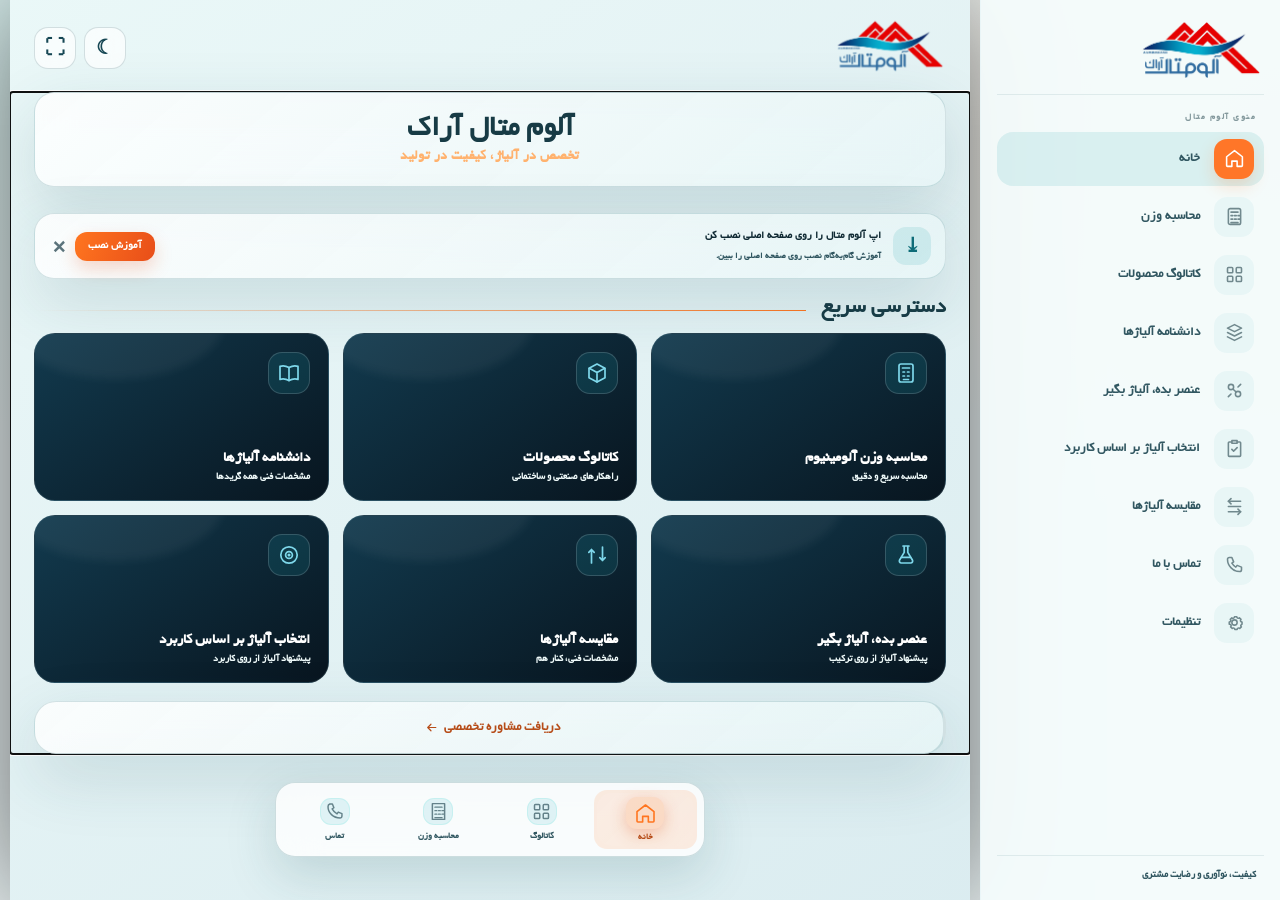
==== commit 5a851428: "v32: drop the decorative arrows from the home tiles and balance the card layout" ====
--- a/web/index.html
+++ b/web/index.html
@@ -87,17 +87,17 @@
   </script>
   <link rel="preload" href="fonts/BYekan.ttf?v=9" as="font" type="font/ttf" crossorigin />
   <link rel="preload" href="img/logo-alummetalarak.png" as="image" />
-  <link rel="manifest" href="manifest.webmanifest?v=29" />
-  <link rel="icon" href="img/favicon.ico?v=29" sizes="16x16 32x32 48x48" type="image/x-icon" />
-  <link rel="icon" type="image/png" sizes="192x192" href="img/favicon-192.png?v=29" />
-  <link rel="apple-touch-icon" sizes="180x180" href="img/apple-touch-icon.png?v=29" />
-  <link rel="stylesheet" href="styles.css?v=29" media="print" onload="this.media='all';window.__cssReady=true" />
-  <noscript><link rel="stylesheet" href="styles.css?v=29" /></noscript>
+  <link rel="manifest" href="manifest.webmanifest?v=32" />
+  <link rel="icon" href="img/favicon.ico?v=32" sizes="16x16 32x32 48x48" type="image/x-icon" />
+  <link rel="icon" type="image/png" sizes="192x192" href="img/favicon-192.png?v=32" />
+  <link rel="apple-touch-icon" sizes="180x180" href="img/apple-touch-icon.png?v=32" />
+  <link rel="stylesheet" href="styles.css?v=32" media="print" onload="this.media='all';window.__cssReady=true" />
+  <noscript><link rel="stylesheet" href="styles.css?v=32" /></noscript>
   <title>آلوم متال آراک</title>
 </head>
 <body>
   <div class="boot-screen" id="bootScreen" aria-hidden="true">
-    <img class="boot-logo" src="img/icon-512.png?v=29" alt="" width="168" height="168" />
+    <img class="boot-logo" src="img/icon-512.png?v=32" alt="" width="168" height="168" />
     <span class="boot-bar"><i></i></span>
   </div>
   <div class="app-shell" id="appShell">
@@ -153,12 +153,12 @@
 
         <div class="section-heading"><div><h2>دسترسی سریع</h2></div><span class="heading-line"></span></div>
         <div class="service-grid">
-          <button class="service-card teal" data-route="calculator"><span class="service-icon" aria-hidden="true"><svg viewBox="0 0 24 24"><rect x="5" y="3" width="14" height="18" rx="2"/><path d="M8.5 7h7M9 11h1.5m3 0H15M9 15h1.5m3 0H15M9.5 18.5h5"/></svg></span><span>محاسبه وزن آلومینیوم</span><small>محاسبه سریع و دقیق</small><b class="ui-arrow" aria-hidden="true"></b></button>
-          <button class="service-card orange" data-route="catalog"><span class="service-icon" aria-hidden="true"><svg viewBox="0 0 24 24"><path d="M12 3 4 7.2v9.6L12 21l8-4.2V7.2z"/><path d="M4.3 7.3 12 11.4l7.7-4.1M12 11.4V21"/></svg></span><span>کاتالوگ محصولات</span><small>راهکارهای صنعتی و ساختمانی</small><b class="ui-arrow" aria-hidden="true"></b></button>
-          <button class="service-card slate" data-route="alloys"><span class="service-icon" aria-hidden="true"><svg viewBox="0 0 24 24"><path d="M3 5.4c2.8-.9 5.5-.8 9 1.2 3.5-2 6.2-2.1 9-1.2v13c-2.8-.9-5.5-.8-9 1.2-3.5-2-6.2-2.1-9-1.2z"/><path d="M12 6.6v13"/></svg></span><span>دانشنامه آلیاژها</span><small>مشخصات فنی همه گریدها</small><b class="ui-arrow" aria-hidden="true"></b></button>
-          <button class="service-card cyan" data-route="element-lab"><span class="service-icon" aria-hidden="true"><svg viewBox="0 0 24 24"><path d="M9 3h6M10.2 3v6.4L5.6 17A2 2 0 0 0 7.3 20h9.4a2 2 0 0 0 1.7-3l-4.6-7.6V3"/><path d="M7.6 14.4h8.8"/></svg></span><span>عنصر بده، آلیاژ بگیر</span><small>پیشنهاد آلیاژ از روی ترکیب</small><b class="ui-arrow" aria-hidden="true"></b></button>
-          <button class="service-card plum" data-route="alloy-compare"><span class="service-icon" aria-hidden="true"><svg viewBox="0 0 24 24"><path d="M6.5 20V6.5m0 0L3.8 9.3M6.5 6.5l2.7 2.8"/><path d="M17.5 4v13.5m0 0 2.7-2.8M17.5 17.5l-2.7-2.8"/></svg></span><span>مقایسه آلیاژها</span><small>مشخصات فنی، کنار هم</small><b class="ui-arrow" aria-hidden="true"></b></button>
-          <button class="service-card lime" data-route="use-lab"><span class="service-icon" aria-hidden="true"><svg viewBox="0 0 24 24"><circle cx="12" cy="12" r="8.2"/><circle cx="12" cy="12" r="3.4"/><circle cx="12" cy="12" r="0.7"/></svg></span><span>انتخاب آلیاژ بر اساس کاربرد</span><small>پیشنهاد آلیاژ از روی کاربرد</small><b class="ui-arrow" aria-hidden="true"></b></button>
+          <button class="service-card teal" data-route="calculator"><span class="service-icon" aria-hidden="true"><svg viewBox="0 0 24 24"><rect x="5" y="3" width="14" height="18" rx="2"/><path d="M8.5 7h7M9 11h1.5m3 0H15M9 15h1.5m3 0H15M9.5 18.5h5"/></svg></span><span>محاسبه وزن آلومینیوم</span><small>محاسبه سریع و دقیق</small></button>
+          <button class="service-card orange" data-route="catalog"><span class="service-icon" aria-hidden="true"><svg viewBox="0 0 24 24"><path d="M12 3 4 7.2v9.6L12 21l8-4.2V7.2z"/><path d="M4.3 7.3 12 11.4l7.7-4.1M12 11.4V21"/></svg></span><span>کاتالوگ محصولات</span><small>راهکارهای صنعتی و ساختمانی</small></button>
+          <button class="service-card slate" data-route="alloys"><span class="service-icon" aria-hidden="true"><svg viewBox="0 0 24 24"><path d="M3 5.4c2.8-.9 5.5-.8 9 1.2 3.5-2 6.2-2.1 9-1.2v13c-2.8-.9-5.5-.8-9 1.2-3.5-2-6.2-2.1-9-1.2z"/><path d="M12 6.6v13"/></svg></span><span>دانشنامه آلیاژها</span><small>مشخصات فنی همه گریدها</small></button>
+          <button class="service-card cyan" data-route="element-lab"><span class="service-icon" aria-hidden="true"><svg viewBox="0 0 24 24"><path d="M9 3h6M10.2 3v6.4L5.6 17A2 2 0 0 0 7.3 20h9.4a2 2 0 0 0 1.7-3l-4.6-7.6V3"/><path d="M7.6 14.4h8.8"/></svg></span><span>عنصر بده، آلیاژ بگیر</span><small>پیشنهاد آلیاژ از روی ترکیب</small></button>
+          <button class="service-card plum" data-route="alloy-compare"><span class="service-icon" aria-hidden="true"><svg viewBox="0 0 24 24"><path d="M6.5 20V6.5m0 0L3.8 9.3M6.5 6.5l2.7 2.8"/><path d="M17.5 4v13.5m0 0 2.7-2.8M17.5 17.5l-2.7-2.8"/></svg></span><span>مقایسه آلیاژها</span><small>مشخصات فنی، کنار هم</small></button>
+          <button class="service-card lime" data-route="use-lab"><span class="service-icon" aria-hidden="true"><svg viewBox="0 0 24 24"><circle cx="12" cy="12" r="8.2"/><circle cx="12" cy="12" r="3.4"/><circle cx="12" cy="12" r="0.7"/></svg></span><span>انتخاب آلیاژ بر اساس کاربرد</span><small>پیشنهاد آلیاژ از روی کاربرد</small></button>
         </div>
         <div class="factory-strip glass-card advice-strip"><button class="text-link" data-route="contact">دریافت مشاوره تخصصی <span class="ui-arrow" aria-hidden="true"></span></button></div>
       </section>
@@ -248,6 +248,6 @@
 
     <div class="toast" id="toast" role="status"></div>
   </div>
-  <script src="app.js?v=29"></script>
+  <script src="app.js?v=32"></script>
 </body>
 </html>
--- a/web/styles.css
+++ b/web/styles.css
@@ -447,6 +447,9 @@
   -webkit-mask:url("data:image/svg+xml,%3Csvg xmlns='http://www.w3.org/2000/svg' viewBox='0 0 24 24' fill='none' stroke='%23000' stroke-width='2.2' stroke-linecap='round' stroke-linejoin='round'%3E%3Cpath d='M14 4h6v6M20 4l-9 9M18 13v6a1 1 0 0 1-1 1H5a1 1 0 0 1-1-1V7a1 1 0 0 1 1-1h6'/%3E%3C/svg%3E") no-repeat center/contain;
   mask:url("data:image/svg+xml,%3Csvg xmlns='http://www.w3.org/2000/svg' viewBox='0 0 24 24' fill='none' stroke='%23000' stroke-width='2.2' stroke-linecap='round' stroke-linejoin='round'%3E%3Cpath d='M14 4h6v6M20 4l-9 9M18 13v6a1 1 0 0 1-1 1H5a1 1 0 0 1-1-1V7a1 1 0 0 1 1-1h6'/%3E%3C/svg%3E") no-repeat center/contain}
 html[dir="ltr"] .ui-arrow{transform:scaleX(-1)}
-.service-card b.ui-arrow{width:19px;height:19px;margin:0;font-size:0}
 .social-link>b.ui-arrow-out{width:14px;height:14px;font-size:0}
 .primary-button .ui-arrow,.text-link .ui-arrow{width:13px;height:13px}
+
+/* The home tiles carry no arrow any more: the icon stays at the top corner and
+   the label sits at the bottom, so the card reads as one clean block. */
+.service-card>span:not(.service-icon){margin-block-start:auto}
--- a/web/styles.css
+++ b/web/styles.css
@@ -447,6 +447,9 @@
   -webkit-mask:url("data:image/svg+xml,%3Csvg xmlns='http://www.w3.org/2000/svg' viewBox='0 0 24 24' fill='none' stroke='%23000' stroke-width='2.2' stroke-linecap='round' stroke-linejoin='round'%3E%3Cpath d='M14 4h6v6M20 4l-9 9M18 13v6a1 1 0 0 1-1 1H5a1 1 0 0 1-1-1V7a1 1 0 0 1 1-1h6'/%3E%3C/svg%3E") no-repeat center/contain;
   mask:url("data:image/svg+xml,%3Csvg xmlns='http://www.w3.org/2000/svg' viewBox='0 0 24 24' fill='none' stroke='%23000' stroke-width='2.2' stroke-linecap='round' stroke-linejoin='round'%3E%3Cpath d='M14 4h6v6M20 4l-9 9M18 13v6a1 1 0 0 1-1 1H5a1 1 0 0 1-1-1V7a1 1 0 0 1 1-1h6'/%3E%3C/svg%3E") no-repeat center/contain}
 html[dir="ltr"] .ui-arrow{transform:scaleX(-1)}
-.service-card b.ui-arrow{width:19px;height:19px;margin:0;font-size:0}
 .social-link>b.ui-arrow-out{width:14px;height:14px;font-size:0}
 .primary-button .ui-arrow,.text-link .ui-arrow{width:13px;height:13px}
+
+/* The home tiles carry no arrow any more: the icon stays at the top corner and
+   the label sits at the bottom, so the card reads as one clean block. */
+.service-card>span:not(.service-icon){margin-block-start:auto}
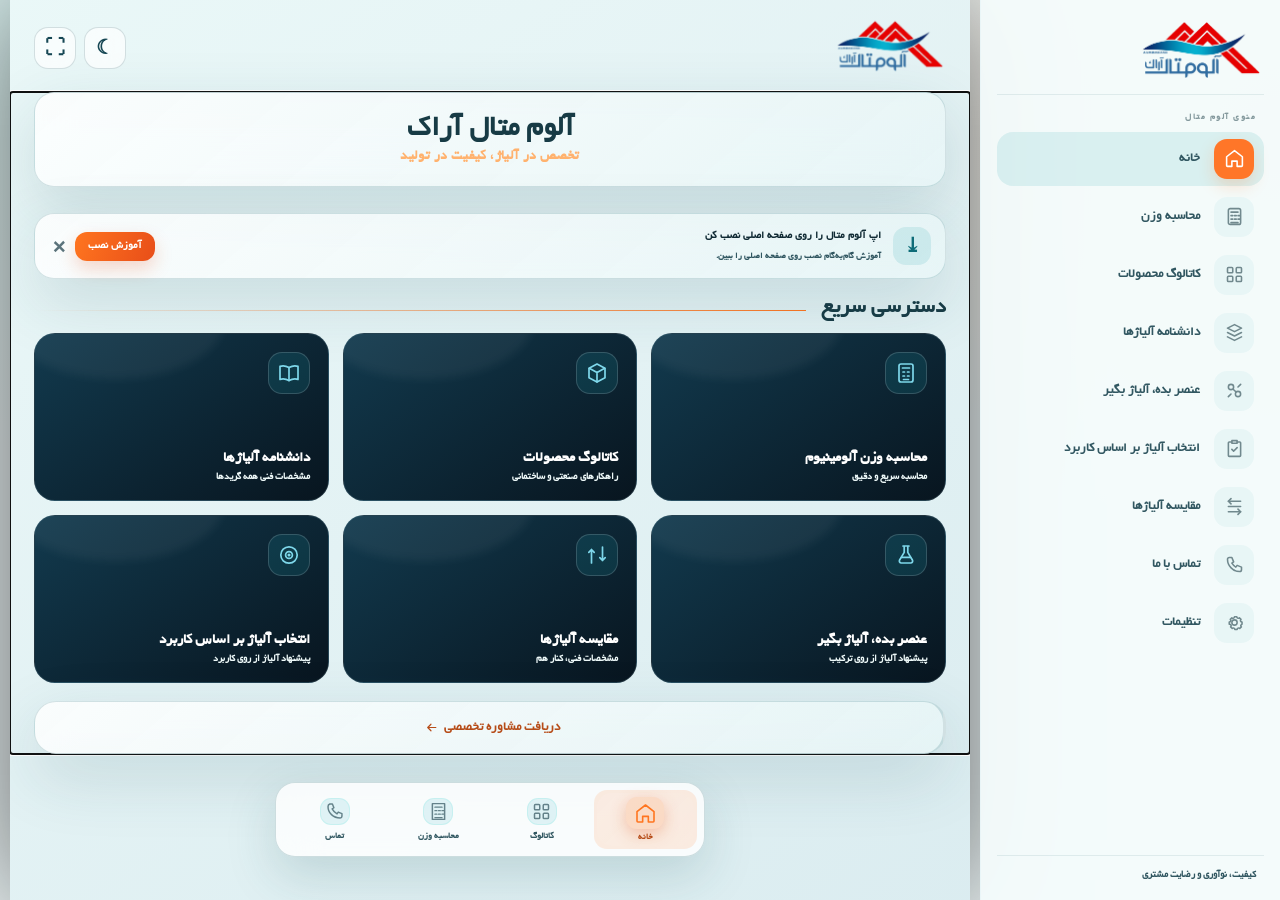
==== commit 0d3a19f5: "1.2: readable, aligned alloy comparison table (fixed column count, size, wrapping)" ====
--- a/web/index.html
+++ b/web/index.html
@@ -87,17 +87,17 @@
   </script>
   <link rel="preload" href="fonts/BYekan.ttf?v=9" as="font" type="font/ttf" crossorigin />
   <link rel="preload" href="img/logo-alummetalarak.png" as="image" />
-  <link rel="manifest" href="manifest.webmanifest?v=32" />
-  <link rel="icon" href="img/favicon.ico?v=32" sizes="16x16 32x32 48x48" type="image/x-icon" />
-  <link rel="icon" type="image/png" sizes="192x192" href="img/favicon-192.png?v=32" />
-  <link rel="apple-touch-icon" sizes="180x180" href="img/apple-touch-icon.png?v=32" />
-  <link rel="stylesheet" href="styles.css?v=32" media="print" onload="this.media='all';window.__cssReady=true" />
-  <noscript><link rel="stylesheet" href="styles.css?v=32" /></noscript>
+  <link rel="manifest" href="manifest.webmanifest?v=1.2" />
+  <link rel="icon" href="img/favicon.ico?v=1.2" sizes="16x16 32x32 48x48" type="image/x-icon" />
+  <link rel="icon" type="image/png" sizes="192x192" href="img/favicon-192.png?v=1.2" />
+  <link rel="apple-touch-icon" sizes="180x180" href="img/apple-touch-icon.png?v=1.2" />
+  <link rel="stylesheet" href="styles.css?v=1.2" media="print" onload="this.media='all';window.__cssReady=true" />
+  <noscript><link rel="stylesheet" href="styles.css?v=1.2" /></noscript>
   <title>آلوم متال آراک</title>
 </head>
 <body>
   <div class="boot-screen" id="bootScreen" aria-hidden="true">
-    <img class="boot-logo" src="img/icon-512.png?v=32" alt="" width="168" height="168" />
+    <img class="boot-logo" src="img/icon-512.png?v=1.2" alt="" width="168" height="168" />
     <span class="boot-bar"><i></i></span>
   </div>
   <div class="app-shell" id="appShell">
@@ -168,7 +168,7 @@
 
 
       <section class="screen" id="catalog" data-screen><div class="page-head"><p class="eyebrow">کتابخانه محصولات</p><h1>کاتالوگ محصولات</h1><p>کاتالوگ‌های رسمی محصولات آلوم متال؛ برای دریافت موجودی و قیمت با ما تماس بگیرید.</p></div><div class="availability-cta glass-card"><div class="availability-copy"><strong>برای دریافت موجودی و قیمت با ما تماس بگیرید</strong><small>کارشناسان فروش پاسخ‌گوی شما هستند.</small></div><button class="text-link" data-route="contact">تماس با ما <span class="ui-arrow" aria-hidden="true"></span></button></div><div class="catalog-list" id="catalogList"><p class="muted-note">در حال دریافت فهرست...</p></div></section>
-      <section class="screen" id="alloys" data-screen><div class="page-head"><p class="eyebrow">دانشنامه آلیاژ</p><h1>دانشنامه آلیاژها</h1><p>جدول کامل آلیاژهای کارپذیر و ریختگی با مشخصات فنی و کاربردها.</p></div><div class="availability-cta glass-card"><div class="availability-copy"><strong>برای دریافت موجودی و قیمت آلیاژ با ما تماس بگیرید</strong><small>کارشناسان فروش پاسخ‌گوی شما هستند.</small></div><button class="text-link" data-route="contact">تماس با ما <span class="ui-arrow" aria-hidden="true"></span></button></div><div class="alloy-tools glass-card"><label class="search-box"><span>⌕</span><input id="alloySearch" type="search" placeholder="جست‌وجوی کد، کاربرد یا ویژگی" autocomplete="off" /></label><div class="alloy-filters" id="alloyFilters"><button class="alloy-filter active" data-series="all">همه</button><button class="alloy-filter" data-series="1000">سری ۱۰۰۰</button><button class="alloy-filter" data-series="2000">سری ۲۰۰۰</button><button class="alloy-filter" data-series="3000">سری ۳۰۰۰</button><button class="alloy-filter" data-series="4000">سری ۴۰۰۰</button><button class="alloy-filter" data-series="5000">سری ۵۰۰۰</button><button class="alloy-filter" data-series="6000">سری ۶۰۰۰</button><button class="alloy-filter" data-series="7000">سری ۷۰۰۰</button><button class="alloy-filter" data-series="8000">سری ۸۰۰۰</button><button class="alloy-filter" data-series="cast">ریختگی</button></div></div><div class="alloy-summary" id="alloySummary">در حال دریافت دانشنامه آلیاژها...</div><div class="alloy-list" id="alloyList"></div></section>
+      <section class="screen" id="alloys" data-screen><div class="page-head"><p class="eyebrow">دانشنامه آلیاژ</p><h1>دانشنامه آلیاژها</h1><p>جدول کامل آلیاژهای کارپذیر و ریختگی با مشخصات فنی و کاربردها.</p></div><div class="availability-cta glass-card"><div class="availability-copy"><strong>برای دریافت موجودی و قیمت آلیاژ با ما تماس بگیرید</strong><small>کارشناسان فروش پاسخ‌گوی شما هستند.</small></div><button class="text-link" data-route="contact">تماس با ما <span class="ui-arrow" aria-hidden="true"></span></button></div><div class="alloy-tools glass-card"><label class="search-box"><span class="search-icon" aria-hidden="true"><svg viewBox="0 0 24 24"><circle cx="11" cy="11" r="6.4"/><path d="m16 16 4.4 4.4"/></svg></span><input id="alloySearch" type="search" placeholder="جست‌وجوی کد، کاربرد یا ویژگی" autocomplete="off" /></label><div class="alloy-filters" id="alloyFilters"><button class="alloy-filter active" data-series="all">همه</button><button class="alloy-filter" data-series="1000">سری ۱۰۰۰</button><button class="alloy-filter" data-series="2000">سری ۲۰۰۰</button><button class="alloy-filter" data-series="3000">سری ۳۰۰۰</button><button class="alloy-filter" data-series="4000">سری ۴۰۰۰</button><button class="alloy-filter" data-series="5000">سری ۵۰۰۰</button><button class="alloy-filter" data-series="6000">سری ۶۰۰۰</button><button class="alloy-filter" data-series="7000">سری ۷۰۰۰</button><button class="alloy-filter" data-series="8000">سری ۸۰۰۰</button><button class="alloy-filter" data-series="cast">ریختگی</button></div></div><div class="alloy-summary" id="alloySummary">در حال دریافت دانشنامه آلیاژها...</div><div class="alloy-list" id="alloyList"></div></section>
       <section class="screen" id="element-lab" data-screen>
         <div class="page-head"><p class="eyebrow">یافتن آلیاژ</p><h1>عنصر بده، آلیاژ بگیر</h1><p>مقدار یک عنصر را بنویس؛ نزدیک‌ترین آلیاژها با درصد تطابق پیشنهاد می‌شوند.</p></div>
 
@@ -224,7 +224,7 @@
 
         <div class="element-result" id="useResult">یکی از کاربردهای بالا را انتخاب کن تا آلیاژهای مناسب نمایش داده شوند.</div>
       </section>
-      <section class="screen" id="alloy-compare" data-screen><div class="page-head"><p class="eyebrow">مقایسه آلیاژ</p><h1>مقایسهٔ آلیاژها</h1><p>حداقل دو آلیاژ را انتخاب کن و مشخصات فنی آن‌ها را کنار هم ببین.</p></div><div class="alloy-lab glass-card"><div class="compare-picker"><div class="picker-title"><span class="picker-icon">⇄</span><div><strong>مقایسهٔ آلیاژها</strong><small id="compareCount">دو آلیاژ را انتخاب کن.</small></div></div><div class="picker-grid"><label><span>انتخاب اول</span><select id="compareOne"><option value="">انتخاب آلیاژ</option></select></label><label><span>انتخاب دوم</span><select id="compareTwo"><option value="">انتخاب آلیاژ</option></select></label><label><span>انتخاب سوم <b>اختیاری</b></span><select id="compareThree"><option value="">بدون انتخاب</option></select></label></div><button id="compareButton" class="primary-button" type="button" disabled>نمایش مقایسه <span class="ui-arrow" aria-hidden="true"></span></button><div class="compare-panel" id="comparePanel" hidden><div class="compare-panel-head"><h2>نتیجهٔ مقایسه</h2><button id="clearCompare" class="text-link" type="button">پاک کردن</button></div><div class="comparison-table" id="comparisonTable"></div></div></div></div></section>
+      <section class="screen" id="alloy-compare" data-screen><div class="page-head"><p class="eyebrow">مقایسه آلیاژ</p><h1>مقایسهٔ آلیاژها</h1><p>حداقل دو آلیاژ را انتخاب کن و مشخصات فنی آن‌ها را کنار هم ببین.</p></div><div class="alloy-lab glass-card"><div class="compare-picker"><div class="picker-title"><span class="picker-icon" aria-hidden="true"><svg viewBox="0 0 24 24"><path d="M4 9h13m0 0-3.4-3.4M17 9l-3.4 3.4"/><path d="M20 15H7m0 0 3.4-3.4M7 15l3.4 3.4"/></svg></span><div><strong>مقایسهٔ آلیاژها</strong><small id="compareCount">دو آلیاژ را انتخاب کن.</small></div></div><div class="picker-grid"><label><span>انتخاب اول</span><select id="compareOne"><option value="">انتخاب آلیاژ</option></select></label><label><span>انتخاب دوم</span><select id="compareTwo"><option value="">انتخاب آلیاژ</option></select></label><label><span>انتخاب سوم <b>اختیاری</b></span><select id="compareThree"><option value="">بدون انتخاب</option></select></label></div><button id="compareButton" class="primary-button" type="button" disabled>نمایش مقایسه <span class="ui-arrow" aria-hidden="true"></span></button><div class="compare-panel" id="comparePanel" hidden><div class="compare-panel-head"><h2>نتیجهٔ مقایسه</h2><button id="clearCompare" class="text-link" type="button">پاک کردن</button></div><div class="comparison-table" id="comparisonTable"></div></div></div></div></section>
       <section class="screen" id="contact" data-screen><div class="page-head"><p class="eyebrow">تماس با ما</p><h1>تماس با آلوم متال</h1><p>برای مشاوره، استعلام و پیگیری سفارش تماس با ما.</p></div><div class="contact-grid"><div class="contact-card phone-cluster glass-card"><div class="cluster-heading"><span class="contact-icon contact-phone-icon"><svg width="22" height="22" viewBox="0 0 24 24" aria-hidden="true"><path d="M6.6 3.5h3l1.7 4.2-2 1.4a13.5 13.5 0 0 0 5.6 5.6l1.4-2 4.2 1.7v3a2 2 0 0 1-2 2C10.5 19.4 4.6 13.5 4.6 6.5a3 3 0 0 1 2-3Z"/></svg></span><div><small>راه‌های تماس مستقیم</small><strong>پاسخ‌گویی و فروش</strong></div></div><div class="phone-list"><a class="phone-line" href="tel:08633257316"><span>تلفن فروش</span><b>۰۸۶-۳۳۲۵۷۳۱۶</b><i class="call-badge"><svg viewBox="0 0 24 24" aria-hidden="true"><path d="M6.6 3.5h3l1.7 4.2-2 1.4a13.5 13.5 0 0 0 5.6 5.6l1.4-2 4.2 1.7v3a2 2 0 0 1-2 2C10.5 19.4 4.6 13.5 4.6 6.5a3 3 0 0 1 2-3Z"/></svg></i></a><a class="phone-line" href="tel:09904652053"><span>همراه اول</span><b>۰۹۹۰۴۶۵۲۰۵۳</b><i class="call-badge"><svg viewBox="0 0 24 24" aria-hidden="true"><path d="M6.6 3.5h3l1.7 4.2-2 1.4a13.5 13.5 0 0 0 5.6 5.6l1.4-2 4.2 1.7v3a2 2 0 0 1-2 2C10.5 19.4 4.6 13.5 4.6 6.5a3 3 0 0 1 2-3Z"/></svg></i></a><a class="phone-line" href="tel:09904652054"><span>همراه دوم</span><b>۰۹۹۰۴۶۵۲۰۵۴</b><i class="call-badge"><svg viewBox="0 0 24 24" aria-hidden="true"><path d="M6.6 3.5h3l1.7 4.2-2 1.4a13.5 13.5 0 0 0 5.6 5.6l1.4-2 4.2 1.7v3a2 2 0 0 1-2 2C10.5 19.4 4.6 13.5 4.6 6.5a3 3 0 0 1 2-3Z"/></svg></i></a></div></div><div class="contact-card address-card glass-card"><span class="contact-icon location-icon"><svg viewBox="0 0 24 24" aria-hidden="true"><path d="M19 10c0 5-7 10-7 10S5 15 5 10a7 7 0 1 1 14 0Z"/><circle cx="12" cy="10" r="2.2"/></svg></span><small>آدرس دفتر مرکزی</small><strong>اراک، خیابان دانشگاه، ساختمان هاتف، طبقه سوم، واحد ۴<br />اراک، شهرک صنعتی خیرآباد</strong></div></div><div class="social-links glass-card"><div class="social-heading"><div><p class="eyebrow">شبکه‌های اجتماعی</p><h2>ما را دنبال کنید</h2></div><span class="social-heading-icon"><svg viewBox="0 0 24 24" aria-hidden="true"><path d="M5 5h14v10H9l-4 4V5Z"/><path d="M8 9h8M8 12h5"/></svg></span></div><div class="social-grid"><a class="social-link telegram" href="https://t.me/Alummetal" target="_blank" rel="noreferrer"><span class="social-mark"><svg viewBox="0 0 24 24" aria-hidden="true"><path d="m20 4-3 16-5-5-3 3v-5L5 11l15-7Z"/><path d="m9 13 8-6"/></svg></span><span><strong>تلگرام</strong><small>@Alummetal</small></span><b class="ui-arrow-out" aria-hidden="true"></b></a><a class="social-link bale" href="https://ble.ir/alummetalarak" target="_blank" rel="noreferrer"><span class="social-mark"><img src="img/social/bale.png" alt="" width="128" height="128" loading="lazy" decoding="async" /></span><span><strong>بله</strong><small>کانال آلوم متال</small></span><b class="ui-arrow-out" aria-hidden="true"></b></a><a class="social-link eitaa" href="https://eitaa.com/alummetalarak" target="_blank" rel="noreferrer"><span class="social-mark"><img src="img/social/eitaa.png" alt="" width="128" height="128" loading="lazy" decoding="async" /></span><span><strong>ایتا</strong><small>کانال آلوم متال</small></span><b class="ui-arrow-out" aria-hidden="true"></b></a><a class="social-link rubika" href="https://rubika.ir/alumetal" target="_blank" rel="noreferrer"><span class="social-mark"><img src="img/social/rubika.png" alt="" width="128" height="128" loading="lazy" decoding="async" /></span><span><strong>روبیکا</strong><small>صفحه آلوم متال</small></span><b class="ui-arrow-out" aria-hidden="true"></b></a></div></div><a class="primary-button link-button" href="https://alummetal.com" target="_blank" rel="noreferrer">مشاهده سایت رسمی <span class="ui-arrow-out" aria-hidden="true"></span></a></section>
 
       <section class="screen" id="settings" data-screen><div class="page-head"><p class="eyebrow">کنترل برنامه</p><h1>تنظیمات</h1><p>ظاهر و زبان برنامه را شخصی‌سازی کنید.</p></div><div class="settings-list glass-card"><button id="languageToggle"><span class="settings-icon si-lang" aria-hidden="true"><svg viewBox="0 0 24 24"><circle cx="12" cy="12" r="9"/><path d="M3 12h18M12 3c2.5 2.6 2.5 15.4 0 18M12 3c-2.5 2.6-2.5 15.4 0 18"/></svg></span><span class="settings-label">زبان برنامه</span><strong>فارسی</strong><i class="settings-chevron" aria-hidden="true"><svg viewBox="0 0 24 24"><path d="m14 6-6 6 6 6"/></svg></i></button><button id="settingsTheme" type="button" role="switch" aria-checked="false"><span class="settings-icon si-theme" aria-hidden="true"><svg viewBox="0 0 24 24"><path d="M20 14.5A8.5 8.5 0 0 1 9.5 4 8.5 8.5 0 1 0 20 14.5Z"/></svg></span><span class="settings-label">حالت شب</span><span class="ios-switch" id="themeSwitch" aria-hidden="true"><i></i></span></button><button id="notifyButton" type="button" disabled aria-disabled="true"><span class="settings-icon si-notify" aria-hidden="true"><svg viewBox="0 0 24 24"><path d="M6 10a6 6 0 0 1 12 0c0 4 1.5 5.5 1.5 5.5h-15S6 14 6 10Z"/><path d="M10 19a2 2 0 0 0 4 0"/></svg></span><span class="settings-label">اعلان نسخهٔ جدید</span><strong id="notifyStatus">فعلاً در دسترس نیست</strong></button><button id="updateButton" type="button"><span class="settings-icon si-update" aria-hidden="true"><svg viewBox="0 0 24 24"><path d="M20 12a8 8 0 1 1-2.6-5.9"/><path d="M20 4v4h-4"/></svg></span><span class="settings-label">به‌روزرسانی برنامه</span><strong id="updateStatus">در حال بررسی…</strong><i class="settings-chevron" aria-hidden="true"><svg viewBox="0 0 24 24"><path d="m14 6-6 6 6 6"/></svg></i></button><button id="installButton" type="button"><span class="settings-icon si-install" aria-hidden="true"><svg viewBox="0 0 24 24"><path d="M12 4v9m0 0 3.5-3.5M12 13l-3.5-3.5"/><path d="M5 15v3a2 2 0 0 0 2 2h10a2 2 0 0 0 2-2v-3"/></svg></span><span class="settings-label">نصب اپ روی صفحه اصلی</span><strong id="installStatus">راهنمای نصب</strong><i class="settings-chevron" aria-hidden="true"><svg viewBox="0 0 24 24"><path d="m14 6-6 6 6 6"/></svg></i></button><button id="shareButton" type="button"><span class="settings-icon si-share" aria-hidden="true"><svg viewBox="0 0 24 24"><path d="M12 15V4m0 0 3.5 3.5M12 4 8.5 7.5"/><path d="M7 10H6a2 2 0 0 0-2 2v6a2 2 0 0 0 2 2h12a2 2 0 0 0 2-2v-6a2 2 0 0 0-2-2h-1"/></svg></span><span class="settings-label">اشتراک‌گذاری اپ</span><strong>لینک و QR</strong><i class="settings-chevron" aria-hidden="true"><svg viewBox="0 0 24 24"><path d="m14 6-6 6 6 6"/></svg></i></button></div></section>
@@ -248,6 +248,6 @@
 
     <div class="toast" id="toast" role="status"></div>
   </div>
-  <script src="app.js?v=32"></script>
+  <script src="app.js?v=1.2"></script>
 </body>
 </html>
--- a/web/styles.css
+++ b/web/styles.css
@@ -1,4 +1,4 @@
-@font-face{font-family:'B Yekan';src:url('fonts/BYekan.ttf?v=9') format('truetype');font-weight:400;font-style:normal;font-display:swap} :root{--bg:#07121b;--bg-2:#0b1d29;--panel:rgba(15,44,60,.78);--panel-solid:#10364a;--text:#f2f7f9;--muted:#9cafb8;--line:rgba(180,226,238,.16);--orange:#ff751f;--cyan:#24bed0;--shadow:0 24px 70px rgba(0,0,0,.28);--ease:cubic-bezier(.23,1,.32,1)}*{box-sizing:border-box}html{min-height:100%;background:transparent;scroll-behavior:smooth}body{margin:0;min-width:320px;min-height:100%;font-family:'B Yekan',Tahoma,sans-serif;color:var(--text);background:radial-gradient(circle at 10% 10%,#123e52 0,transparent 28%),radial-gradient(circle at 90% 0,#402514 0,transparent 23%),var(--bg);-webkit-tap-highlight-color:transparent}button,a,input,textarea{font:inherit}button,a{cursor:pointer}.app-shell{width:100%;min-height:100svh;padding-bottom:calc(84px + env(safe-area-inset-bottom));overflow:hidden}.topbar{height:76px;max-width:980px;margin:auto;padding:12px max(18px,env(safe-area-inset-right)) 8px max(18px,env(safe-area-inset-left));display:flex;align-items:center;justify-content:space-between;position:relative;z-index:20}.brand img{width:112px;height:50px;object-fit:contain}.top-actions{display:flex;gap:8px}.icon-button{border:1px solid var(--line);background:rgba(17,54,70,.55);backdrop-filter:blur(18px);color:var(--text);width:42px;height:42px;border-radius:14px;display:grid;place-items:center;font-size:20px;transition:transform .16s var(--ease),background .2s}.icon-button:active,.primary-button:active,.service-card:active{transform:scale(.96)}.menu-toggle{display:flex;flex-direction:column;gap:5px;padding:12px}.menu-toggle span{width:18px;height:2px;background:var(--orange);border-radius:99px}.drawer{position:fixed;z-index:40;inset:0 auto 0 0;width:min(330px,88vw);padding:26px 20px 22px;background:rgba(7,22,31,.94);border-right:1px solid var(--line);box-shadow:30px 0 80px rgba(0,0,0,.36);transform:translateX(-105%);transition:transform .32s var(--ease);backdrop-filter:blur(26px);display:flex;flex-direction:column}.drawer.open{transform:translateX(0)}.drawer-head{display:flex;justify-content:space-between;align-items:center}.drawer-head img{width:130px}.drawer-nav{display:grid;gap:8px;margin-top:14px}.drawer-nav a{text-decoration:none;color:var(--muted);padding:13px 14px;border-radius:14px;display:flex;gap:12px;align-items:center;transition:color .2s,background .2s}.drawer-nav a:hover,.drawer-nav a.active{color:var(--text);background:rgba(42,145,164,.18)}.drawer-nav a:first-letter{color:var(--orange)}.drawer-foot{margin-top:auto;color:#6f8892;font-size:12px;border-top:1px solid var(--line);padding-top:18px}.scrim{position:fixed;z-index:30;inset:0;background:rgba(0,0,0,.62);opacity:0;pointer-events:none;transition:opacity .25s}.scrim.show{opacity:1;pointer-events:auto}main{width:min(980px,100%);margin:auto;padding:0 18px}.screen{display:none;animation:screenIn .35s var(--ease) both}.screen.active{display:block}.glass-card{background:linear-gradient(140deg,rgba(27,86,111,.78),rgba(9,30,42,.82));border:1px solid var(--line);box-shadow:var(--shadow);backdrop-filter:blur(18px)}.hero-card{position:relative;overflow:hidden;border-radius:28px;margin:10px 0 14px;padding:12px}.hero-image-wrap{height:174px;border-radius:20px;overflow:hidden;position:relative;z-index:1}.hero-image{width:100%;height:100%;object-fit:cover;display:block;filter:saturate(1.1) contrast(1.04)}.hero-copy{position:relative;z-index:2;padding:14px 8px 5px;display:flex;align-items:end;justify-content:space-between;gap:12px}.eyebrow{font-size:10px;letter-spacing:1.3px;color:var(--orange);margin:0 0 7px}.hero-copy h1,.page-head h1{font-size:clamp(25px,6vw,38px);line-height:1.35;margin:0;font-weight:900}.hero-copy p:not(.eyebrow),.page-head p:not(.eyebrow){color:#c1d3d9;line-height:1.9;margin:7px 0 0;font-size:13px}.hero-badge{white-space:nowrap;color:#ffd19e;background:rgba(255,117,31,.15);border:1px solid rgba(255,157,88,.28);padding:8px 10px;border-radius:99px;font-size:11px}.hero-orb{position:absolute;border-radius:50%;filter:blur(1px);pointer-events:none}.orb-one{width:130px;height:130px;background:rgba(47,193,213,.12);left:-42px;bottom:-44px}.orb-two{width:110px;height:110px;background:rgba(255,145,66,.15);right:-28px;top:100px}.brand-tagline{border-radius:20px;padding:16px 18px;margin-bottom:20px;display:grid;gap:5px;text-align:center}.brand-tagline strong{display:block;font-size:22px;font-weight:900;color:var(--text)}.brand-tagline span{font-size:12px;letter-spacing:.4px;color:#ffb26e}.section-heading{display:flex;align-items:end;gap:15px;margin:8px 0 14px}.section-heading h2{font-size:22px;margin:0}.heading-line{height:1px;background:linear-gradient(90deg,transparent,var(--orange));flex:1;margin-bottom:8px}.service-grid{display:grid;grid-template-columns:repeat(2,1fr);gap:12px}.service-card{border:1px solid var(--line);min-height:142px;text-align:right;color:var(--text);padding:17px;border-radius:21px;position:relative;overflow:hidden;display:flex;flex-direction:column;align-items:flex-start;gap:6px;transition:transform .16s var(--ease),filter .2s}.service-card:hover{filter:brightness(1.12);transform:translateY(-3px)}.service-card:before{content:"";position:absolute;inset:-45% 35% auto -10%;height:120px;border-radius:50%;background:rgba(255,255,255,.08);filter:blur(5px)}.service-card.teal{background:linear-gradient(145deg,#15566f,#0d2e40)}.service-card.cyan{background:linear-gradient(145deg,#187b8d,#104b61)}.service-card.orange{background:linear-gradient(145deg,#ff791f,#9e3c1b)}.service-card.slate{background:linear-gradient(145deg,#3e5972,#253747)}.service-icon{font-size:24px;color:#ffad68}.service-card span:not(.service-icon){font-weight:800;font-size:15px;position:relative}.service-card small{color:#c0d4da;font-size:10px}.service-card b{position:absolute;bottom:14px;left:16px;direction:ltr;color:#ffc286;font-size:20px}.factory-strip{display:flex;gap:14px;align-items:center;border-radius:22px;margin-top:16px;padding:10px;overflow:hidden}.factory-strip img{width:42%;height:92px;object-fit:cover;border-radius:15px}.factory-strip h3{font-size:16px;margin:0 0 7px}.text-link{border:0;background:none;color:#ffb26e;padding:0;font-size:11px}.page-head{padding:16px 2px 20px}.page-head h1{font-size:29px}.form-card{border-radius:24px;padding:18px;display:grid;gap:14px}.form-card label{display:grid;gap:7px;color:#c1d3d9;font-size:12px}.form-card input,.form-card textarea{width:100%;border:1px solid var(--line);border-radius:14px;background:rgba(2,14,22,.35);color:var(--text);padding:13px 14px;outline:none;resize:vertical}.form-card input:focus,.form-card textarea:focus{border-color:var(--cyan);box-shadow:0 0 0 3px rgba(36,190,208,.12)}.primary-button{border:0;border-radius:15px;padding:14px 18px;background:linear-gradient(110deg,var(--orange),#e84e19);color:#fff;font-weight:800;box-shadow:0 10px 24px rgba(232,78,25,.24);transition:transform .16s var(--ease),filter .2s;text-align:center;text-decoration:none}.primary-button:hover{filter:brightness(1.1)}.result-box{min-height:48px;border-radius:14px;background:rgba(26,110,100,.25);border:1px solid rgba(105,220,174,.2);display:grid;place-items:center;padding:10px;color:#a7e7c5;font-size:12px;text-align:center}.price-list,.product-grid,.alloy-list,.contact-grid{display:grid;gap:12px}.price-row{border-radius:18px;padding:16px 18px;display:flex;align-items:center;justify-content:space-between;gap:12px}.price-row span{font-weight:800}.price-row span small,.price-row strong small{display:block;color:var(--muted);font-size:10px;font-weight:400;margin-top:4px}.price-row strong{color:#ffb065;font-size:14px;text-align:left}.muted-note{color:var(--muted);font-size:11px;margin:14px 2px}.product-grid{grid-template-columns:repeat(2,1fr)}.product-card{min-height:160px;border-radius:20px;padding:17px}.product-number{font-size:12px;color:var(--orange);letter-spacing:2px}.product-card h3{font-size:16px;margin:24px 0 7px}.product-card p,.alloy-row p{color:var(--muted);font-size:11px;line-height:1.8;margin:0}.product-grid+.primary-button{display:block;width:100%;margin-top:14px}.alloy-row{display:flex;align-items:center;gap:16px;border-radius:18px;padding:14px}.alloy-row>strong{color:var(--orange);font-size:21px;min-width:58px}.alloy-row h3{font-size:14px;margin:0 0 5px}.contact-grid{grid-template-columns:repeat(2,1fr)}.contact-card{padding:17px;border-radius:19px;text-decoration:none;color:var(--text);min-height:125px}.contact-card:last-child{grid-column:span 2}.contact-card span{display:block;color:var(--orange);font-size:22px;margin-bottom:12px}.contact-card small{display:block;color:var(--muted);font-size:10px}.contact-card strong{display:block;margin-top:5px;font-size:13px;line-height:1.8}.link-button{display:block;margin-top:16px}.settings-list{border-radius:20px;padding:8px;display:grid;gap:8px}.settings-list button{border:1px solid var(--line);border-radius:14px;background:linear-gradient(180deg,rgba(255,255,255,.05),rgba(255,255,255,.015));color:var(--text);width:100%;padding:13px 14px;display:flex;justify-content:space-between;align-items:center;gap:10px;text-align:start;transition:background .18s ease,border-color .18s ease,transform .12s ease}.settings-list button:last-child{margin:0}.settings-list strong{font-size:10.5px;font-weight:700;color:var(--orange);background:rgba(255,117,31,.12);border:1px solid rgba(255,117,31,.28);padding:4px 10px;border-radius:99px;white-space:nowrap}.bottom-nav{position:fixed;z-index:25;bottom:calc(12px + env(safe-area-inset-bottom));left:50%;transform:translateX(-50%);width:min(430px,calc(100% - 28px));display:grid;grid-template-columns:repeat(3,1fr);padding:8px;border:1px solid var(--line);border-radius:20px;background:rgba(8,27,37,.88);backdrop-filter:blur(22px);box-shadow:0 18px 50px rgba(0,0,0,.35)}.bottom-nav a{display:grid;gap:3px;place-items:center;text-decoration:none;color:#8da8b2;font-size:10px;padding:7px;border-radius:13px}.bottom-nav a span{font-size:18px}.bottom-nav a.active{color:#ffad68;background:rgba(255,117,31,.1)}.toast{position:fixed;z-index:60;left:50%;bottom:94px;transform:translate(-50%,20px);opacity:0;pointer-events:none;background:#0c222d;border:1px solid var(--line);box-shadow:var(--shadow);border-radius:13px;padding:12px 17px;color:#dcebef;font-size:12px;transition:opacity .25s,transform .25s;white-space:nowrap}.toast.show{opacity:1;transform:translate(-50%,0)}@keyframes screenIn{from{opacity:0;transform:translateY(10px)}to{opacity:1;transform:none}}@media(min-width:700px){.app-shell{padding-bottom:30px}.topbar{height:92px}.bottom-nav{position:static;transform:none;margin:28px auto 0;max-width:430px}.hero-card{display:grid;grid-template-columns:1.2fr .8fr;gap:12px;padding:16px}.hero-image-wrap{height:250px;grid-row:span 2}.hero-copy{padding:28px 8px 8px;display:block}.hero-copy h1{font-size:34px}.hero-badge{display:inline-block;margin-top:18px}.service-grid{grid-template-columns:repeat(4,1fr)}.service-card{min-height:170px}.factory-strip{margin-top:22px}.drawer{left:50%;margin-left:-490px}.scrim{z-index:30}}@media(max-width:380px){main{padding:0 12px}.hero-copy h1{font-size:21px}.service-card{padding:13px}.service-card span:not(.service-icon){font-size:13px}.product-grid{grid-template-columns:1fr}.contact-grid{grid-template-columns:1fr}.contact-card:last-child{grid-column:auto}}@media(prefers-color-scheme:light){body.light{--bg:#edf3f5;--text:#10232c;--muted:#5e727b;--panel:#fff}.light .glass-card{background:rgba(255,255,255,.78)}.light .bottom-nav{background:rgba(255,255,255,.9)}.light .drawer{background:rgba(244,249,250,.96)}.light .form-card input,.light .form-card textarea{background:rgba(225,237,240,.65);color:var(--text)}}@media(prefers-reduced-motion:reduce){*,*::before,*::after{animation-duration:.01ms!important;transition-duration:.01ms!important;scroll-behavior:auto!important}}
+@font-face{font-family:'B Yekan';src:url('fonts/BYekan.ttf?v=9') format('truetype');font-weight:400;font-style:normal;font-display:swap} :root{--bg:#07121b;--bg-2:#0b1d29;--panel:rgba(15,44,60,.78);--panel-solid:#10364a;--text:#f2f7f9;--muted:#9cafb8;--line:rgba(180,226,238,.16);--orange:#ff751f;--cyan:#24bed0;--shadow:0 24px 70px rgba(0,0,0,.28);--ease:cubic-bezier(.23,1,.32,1)}*{box-sizing:border-box}html{min-height:100%;background:transparent;scroll-behavior:smooth}body{margin:0;min-width:320px;min-height:100%;font-family:'B Yekan',Tahoma,sans-serif;color:var(--text);background:radial-gradient(circle at 10% 10%,#123e52 0,transparent 28%),radial-gradient(circle at 90% 0,#402514 0,transparent 23%),var(--bg);-webkit-tap-highlight-color:transparent}button,a,input,textarea{font:inherit}button,a{cursor:pointer}.app-shell{width:100%;min-height:100svh;padding-bottom:calc(84px + env(safe-area-inset-bottom));overflow:hidden}.topbar{height:76px;max-width:980px;margin:auto;padding:12px max(18px,env(safe-area-inset-right)) 8px max(18px,env(safe-area-inset-left));display:flex;align-items:center;justify-content:space-between;position:relative;z-index:20}.brand img{width:112px;height:50px;object-fit:contain}.top-actions{display:flex;gap:8px}.icon-button{border:1px solid var(--line);background:rgba(17,54,70,.55);backdrop-filter:blur(18px);color:var(--text);width:42px;height:42px;border-radius:14px;display:grid;place-items:center;font-size:20px;transition:transform .16s var(--ease),background .2s}.icon-button:active,.primary-button:active,.service-card:active{transform:scale(.96)}.menu-toggle{display:flex;flex-direction:column;gap:5px;padding:12px}.menu-toggle span{width:18px;height:2px;background:var(--orange);border-radius:99px}.drawer{position:fixed;z-index:40;inset:0 auto 0 0;width:min(330px,88vw);padding:26px 20px 22px;background:rgba(7,22,31,.94);border-right:1px solid var(--line);box-shadow:30px 0 80px rgba(0,0,0,.36);transform:translateX(-105%);transition:transform .32s var(--ease);backdrop-filter:blur(26px);display:flex;flex-direction:column}.drawer.open{transform:translateX(0)}.drawer-head{display:flex;justify-content:space-between;align-items:center}.drawer-head img{width:130px}.drawer-nav{display:grid;gap:8px;margin-top:14px}.drawer-nav a{text-decoration:none;color:var(--muted);padding:13px 14px;border-radius:14px;display:flex;gap:12px;align-items:center;transition:color .2s,background .2s}.drawer-nav a:hover,.drawer-nav a.active{color:var(--text);background:rgba(42,145,164,.18)}.drawer-nav a:first-letter{color:var(--orange)}.drawer-foot{margin-top:auto;color:#6f8892;font-size:12px;border-top:1px solid var(--line);padding-top:18px}.scrim{position:fixed;z-index:30;inset:0;background:rgba(0,0,0,.62);opacity:0;pointer-events:none;transition:opacity .25s}.scrim.show{opacity:1;pointer-events:auto}main{width:min(980px,100%);margin:auto;padding:0 18px}.screen{display:none;animation:screenIn .35s var(--ease) both}.screen.active{display:block}.glass-card{background:linear-gradient(140deg,rgba(27,86,111,.78),rgba(9,30,42,.82));border:1px solid var(--line);box-shadow:var(--shadow);backdrop-filter:blur(18px)}.hero-card{position:relative;overflow:hidden;border-radius:28px;margin:10px 0 14px;padding:12px}.hero-image-wrap{height:174px;border-radius:20px;overflow:hidden;position:relative;z-index:1}.hero-image{width:100%;height:100%;object-fit:cover;display:block;filter:saturate(1.1) contrast(1.04)}.hero-copy{position:relative;z-index:2;padding:14px 8px 5px;display:flex;align-items:end;justify-content:space-between;gap:12px}.eyebrow{font-size:10px;letter-spacing:1.3px;color:var(--orange);margin:0 0 7px}.hero-copy h1,.page-head h1{font-size:clamp(25px,6vw,38px);line-height:1.35;margin:0;font-weight:900}.hero-copy p:not(.eyebrow),.page-head p:not(.eyebrow){color:#c1d3d9;line-height:1.9;margin:7px 0 0;font-size:13px}.hero-badge{white-space:nowrap;color:#ffd19e;background:rgba(255,117,31,.15);border:1px solid rgba(255,157,88,.28);padding:8px 10px;border-radius:99px;font-size:11px}.hero-orb{position:absolute;border-radius:50%;filter:blur(1px);pointer-events:none}.orb-one{width:130px;height:130px;background:rgba(47,193,213,.12);left:-42px;bottom:-44px}.orb-two{width:110px;height:110px;background:rgba(255,145,66,.15);right:-28px;top:100px}.brand-tagline{border-radius:20px;padding:16px 18px;margin-bottom:20px;display:grid;gap:5px;text-align:center}.brand-tagline strong{display:block;font-size:22px;font-weight:900;color:var(--text)}.brand-tagline span{font-size:12px;letter-spacing:.4px;color:#ffb26e}.section-heading{display:flex;align-items:end;gap:15px;margin:8px 0 14px}.section-heading h2{font-size:22px;margin:0}.heading-line{height:1px;background:linear-gradient(90deg,transparent,var(--orange));flex:1;margin-bottom:8px}.service-grid{display:grid;grid-template-columns:repeat(2,1fr);gap:12px}.service-card{border:1px solid var(--line);min-height:142px;text-align:right;color:var(--text);padding:17px;border-radius:21px;position:relative;overflow:hidden;display:flex;flex-direction:column;align-items:flex-start;gap:6px;transition:transform .16s var(--ease),filter .2s}.service-card:hover{filter:brightness(1.12);transform:translateY(-3px)}.service-card:before{content:"";position:absolute;inset:-45% 35% auto -10%;height:120px;border-radius:50%;background:rgba(255,255,255,.08);filter:blur(5px)}.service-card.teal{background:linear-gradient(145deg,#15566f,#0d2e40)}.service-card.cyan{background:linear-gradient(145deg,#187b8d,#104b61)}.service-card.orange{background:linear-gradient(145deg,#ff791f,#9e3c1b)}.service-card.slate{background:linear-gradient(145deg,#3e5972,#253747)}.service-icon{font-size:24px;color:#ffad68}.service-card span:not(.service-icon){font-weight:800;font-size:15px;position:relative}.service-card small{color:#c0d4da;font-size:10px}.factory-strip{display:flex;gap:14px;align-items:center;border-radius:22px;margin-top:16px;padding:10px;overflow:hidden}.factory-strip img{width:42%;height:92px;object-fit:cover;border-radius:15px}.factory-strip h3{font-size:16px;margin:0 0 7px}.text-link{border:0;background:none;color:#ffb26e;padding:0;font-size:11px}.page-head{padding:16px 2px 20px}.page-head h1{font-size:29px}.form-card{border-radius:24px;padding:18px;display:grid;gap:14px}.form-card label{display:grid;gap:7px;color:#c1d3d9;font-size:12px}.form-card input,.form-card textarea{width:100%;border:1px solid var(--line);border-radius:14px;background:rgba(2,14,22,.35);color:var(--text);padding:13px 14px;outline:none;resize:vertical}.form-card input:focus,.form-card textarea:focus{border-color:var(--cyan);box-shadow:0 0 0 3px rgba(36,190,208,.12)}.primary-button{border:0;border-radius:15px;padding:14px 18px;background:linear-gradient(110deg,var(--orange),#e84e19);color:#fff;font-weight:800;box-shadow:0 10px 24px rgba(232,78,25,.24);transition:transform .16s var(--ease),filter .2s;text-align:center;text-decoration:none}.primary-button:hover{filter:brightness(1.1)}.result-box{min-height:48px;border-radius:14px;background:rgba(26,110,100,.25);border:1px solid rgba(105,220,174,.2);display:grid;place-items:center;padding:10px;color:#a7e7c5;font-size:12px;text-align:center}.price-list,.product-grid,.alloy-list,.contact-grid{display:grid;gap:12px}.price-row{border-radius:18px;padding:16px 18px;display:flex;align-items:center;justify-content:space-between;gap:12px}.price-row span{font-weight:800}.price-row span small,.price-row strong small{display:block;color:var(--muted);font-size:10px;font-weight:400;margin-top:4px}.price-row strong{color:#ffb065;font-size:14px;text-align:left}.muted-note{color:var(--muted);font-size:11px;margin:14px 2px}.product-grid{grid-template-columns:repeat(2,1fr)}.product-card{min-height:160px;border-radius:20px;padding:17px}.product-number{font-size:12px;color:var(--orange);letter-spacing:2px}.product-card h3{font-size:16px;margin:24px 0 7px}.product-card p,.alloy-row p{color:var(--muted);font-size:11px;line-height:1.8;margin:0}.product-grid+.primary-button{display:block;width:100%;margin-top:14px}.alloy-row{display:flex;align-items:center;gap:16px;border-radius:18px;padding:14px}.alloy-row>strong{color:var(--orange);font-size:21px;min-width:58px}.alloy-row h3{font-size:14px;margin:0 0 5px}.contact-grid{grid-template-columns:repeat(2,1fr)}.contact-card{padding:17px;border-radius:19px;text-decoration:none;color:var(--text);min-height:125px}.contact-card:last-child{grid-column:span 2}.contact-card span{display:block;color:var(--orange);font-size:22px;margin-bottom:12px}.contact-card small{display:block;color:var(--muted);font-size:10px}.contact-card strong{display:block;margin-top:5px;font-size:13px;line-height:1.8}.link-button{display:block;margin-top:16px}.settings-list{border-radius:20px;padding:8px;display:grid;gap:8px}.settings-list button{border:1px solid var(--line);border-radius:14px;background:linear-gradient(180deg,rgba(255,255,255,.05),rgba(255,255,255,.015));color:var(--text);width:100%;padding:13px 14px;display:flex;justify-content:space-between;align-items:center;gap:10px;text-align:start;transition:background .18s ease,border-color .18s ease,transform .12s ease}.settings-list button:last-child{margin:0}.settings-list strong{font-size:10.5px;font-weight:700;color:var(--orange);background:rgba(255,117,31,.12);border:1px solid rgba(255,117,31,.28);padding:4px 10px;border-radius:99px;white-space:nowrap}.bottom-nav{position:fixed;z-index:25;bottom:calc(12px + env(safe-area-inset-bottom));left:50%;transform:translateX(-50%);width:min(430px,calc(100% - 28px));display:grid;grid-template-columns:repeat(3,1fr);padding:8px;border:1px solid var(--line);border-radius:20px;background:rgba(8,27,37,.88);backdrop-filter:blur(22px);box-shadow:0 18px 50px rgba(0,0,0,.35)}.bottom-nav a{display:grid;gap:3px;place-items:center;text-decoration:none;color:#8da8b2;font-size:10px;padding:7px;border-radius:13px}.bottom-nav a span{font-size:18px}.bottom-nav a.active{color:#ffad68;background:rgba(255,117,31,.1)}.toast{position:fixed;z-index:60;left:50%;bottom:94px;transform:translate(-50%,20px);opacity:0;pointer-events:none;background:#0c222d;border:1px solid var(--line);box-shadow:var(--shadow);border-radius:13px;padding:12px 17px;color:#dcebef;font-size:12px;transition:opacity .25s,transform .25s;white-space:nowrap}.toast.show{opacity:1;transform:translate(-50%,0)}@keyframes screenIn{from{opacity:0;transform:translateY(10px)}to{opacity:1;transform:none}}@media(min-width:700px){.app-shell{padding-bottom:30px}.topbar{height:92px}.bottom-nav{position:static;transform:none;margin:28px auto 0;max-width:430px}.hero-card{display:grid;grid-template-columns:1.2fr .8fr;gap:12px;padding:16px}.hero-image-wrap{height:250px;grid-row:span 2}.hero-copy{padding:28px 8px 8px;display:block}.hero-copy h1{font-size:34px}.hero-badge{display:inline-block;margin-top:18px}.service-grid{grid-template-columns:repeat(4,1fr)}.service-card{min-height:170px}.factory-strip{margin-top:22px}.drawer{left:50%;margin-left:-490px}.scrim{z-index:30}}@media(max-width:380px){main{padding:0 12px}.hero-copy h1{font-size:21px}.service-card{padding:13px}.service-card span:not(.service-icon){font-size:13px}.product-grid{grid-template-columns:1fr}.contact-grid{grid-template-columns:1fr}.contact-card:last-child{grid-column:auto}}@media(prefers-color-scheme:light){body.light{--bg:#edf3f5;--text:#10232c;--muted:#5e727b;--panel:#fff}.light .glass-card{background:rgba(255,255,255,.78)}.light .bottom-nav{background:rgba(255,255,255,.9)}.light .drawer{background:rgba(244,249,250,.96)}.light .form-card input,.light .form-card textarea{background:rgba(225,237,240,.65);color:var(--text)}}@media(prefers-reduced-motion:reduce){*,*::before,*::after{animation-duration:.01ms!important;transition-duration:.01ms!important;scroll-behavior:auto!important}}
 
 /* Phone-first shell: wide screens preview the same 480px mobile experience. */
 body{display:flex;justify-content:center;background:#020b12}
@@ -32,12 +32,12 @@
 .alloy-tools{border-radius:22px;padding:12px;margin-bottom:12px}.search-box{display:flex!important;grid-template-columns:none!important;align-items:center;gap:9px;background:rgba(2,14,22,.34);border:1px solid var(--line);border-radius:15px;padding:0 12px;color:var(--orange)}.search-box input{border:0!important;background:transparent!important;box-shadow:none!important;padding:12px 4px!important}.alloy-filters{display:flex;gap:7px;overflow-x:auto;padding:11px 0 2px;scrollbar-width:none}.alloy-filters::-webkit-scrollbar{display:none}.alloy-filter{flex:0 0 auto;border:1px solid var(--line);border-radius:11px;background:rgba(255,255,255,.05);color:var(--muted);padding:7px 11px;font-size:10px}.alloy-filter.active{background:var(--accent);border-color:var(--accent);color:#07121b}.alloy-summary{color:var(--muted);font-size:10px;margin:8px 2px 12px}.alloy-list{gap:10px}.alloy-row{align-items:flex-start;gap:13px;padding:14px;border-radius:19px}.alloy-row>strong{font-size:19px;min-width:54px;padding-top:2px}.alloy-main{min-width:0;flex:1}.alloy-title{display:flex;align-items:center;justify-content:space-between;gap:8px}.alloy-title h3{font-size:13px;margin:0}.alloy-title span{color:var(--orange);font-size:9px;white-space:nowrap}.alloy-row p{margin:6px 0 7px}.alloy-row small{color:#83c7c4;font-size:9px}.light .search-box{background:rgba(255,255,255,.78)}.light .alloy-filter{background:rgba(255,255,255,.6)}
 
 /* Alloy laboratory: clear controls and comparison workspace */
-.alloy-lab,.compare-bar,.compare-panel{border-radius:22px;padding:15px;margin:12px 0}.lab-heading{display:flex;align-items:flex-start;gap:11px}.lab-heading h2,.compare-panel h2{font-size:16px;margin:0}.lab-heading p{color:var(--muted);font-size:10px;line-height:1.8;margin:5px 0 0}.lab-icon{display:grid;place-items:center;flex:0 0 36px;height:36px;border-radius:12px;background:linear-gradient(145deg,var(--orange),#bd421c);color:#fff;font-size:19px}.element-chips{display:flex;flex-wrap:wrap;gap:7px;margin-top:14px}.element-chips button,.element-match{border:1px solid var(--line);border-radius:12px;background:rgba(255,255,255,.06);color:var(--muted);padding:8px 11px;font-size:11px}.element-chips button.active{background:var(--accent);border-color:var(--accent);color:#08222a}.element-result{display:flex;flex-wrap:wrap;align-items:center;gap:7px;border-top:1px solid var(--line);margin-top:13px;padding-top:12px;color:var(--muted);font-size:10px;line-height:1.8}.element-result strong{width:100%;color:var(--text);font-size:11px}.element-result small{width:100%;color:var(--muted);font-size:9px}.element-match{padding:6px 9px;color:var(--text);background:rgba(36,190,208,.1)}.compare-bar{display:flex;justify-content:space-between;align-items:center;gap:12px}.compare-bar strong{display:block;font-size:13px}.compare-bar small{display:block;color:var(--muted);font-size:9px;margin-top:4px}.compare-bar .primary-button{padding:10px 12px;font-size:10px;white-space:nowrap}.compare-bar .primary-button:disabled{opacity:.4;filter:grayscale(1);cursor:not-allowed}.compare-check{display:grid;place-items:center;flex:0 0 22px}.compare-check input{position:absolute;opacity:0}.compare-check span{width:20px;height:20px;border:1px solid var(--line);border-radius:7px;background:rgba(255,255,255,.05);position:relative}.compare-check input:checked+span{background:var(--accent);border-color:var(--accent)}.compare-check input:checked+span:after{content:'✓';position:absolute;inset:0;display:grid;place-items:center;color:#06232b;font-size:13px;font-weight:900}.compare-panel[hidden]{display:none}.compare-panel-head{display:flex;justify-content:space-between;align-items:center;margin-bottom:11px}.comparison-table{display:grid;gap:1px;overflow:hidden;border:1px solid var(--line);border-radius:14px}.comparison-row{display:grid;grid-template-columns:92px repeat(auto-fit,minmax(76px,1fr));gap:7px;padding:10px;background:rgba(255,255,255,.035);font-size:10px;line-height:1.7}.comparison-row:nth-child(even){background:rgba(255,255,255,.07)}.comparison-row>span{color:var(--muted)}.comparison-row>div,.comparison-row>strong{overflow-wrap:anywhere}.comparison-labels{background:rgba(140,232,229,.1)!important}.comparison-labels strong{color:var(--orange)}.comparison-note{padding:10px 3px 0;color:var(--muted);font-size:10px;line-height:1.8}.comparison-note p{margin:5px 0}.comparison-note b{color:var(--orange)}
+.alloy-lab,.compare-bar,.compare-panel{border-radius:22px;padding:15px;margin:12px 0}.lab-heading{display:flex;align-items:flex-start;gap:11px}.lab-heading h2,.compare-panel h2{font-size:16px;margin:0}.lab-heading p{color:var(--muted);font-size:10px;line-height:1.8;margin:5px 0 0}.lab-icon{display:grid;place-items:center;flex:0 0 36px;height:36px;border-radius:12px;background:linear-gradient(145deg,var(--orange),#bd421c);color:#fff;font-size:19px}.element-chips{display:flex;flex-wrap:wrap;gap:7px;margin-top:14px}.element-chips button,.element-match{border:1px solid var(--line);border-radius:12px;background:rgba(255,255,255,.06);color:var(--muted);padding:8px 11px;font-size:11px}.element-chips button.active{background:var(--accent);border-color:var(--accent);color:#08222a}.element-result{display:flex;flex-wrap:wrap;align-items:center;gap:7px;border-top:1px solid var(--line);margin-top:13px;padding-top:12px;color:var(--muted);font-size:10px;line-height:1.8}.element-result strong{width:100%;color:var(--text);font-size:11px}.element-result small{width:100%;color:var(--muted);font-size:9px}.element-match{padding:6px 9px;color:var(--text);background:rgba(36,190,208,.1)}.compare-bar{display:flex;justify-content:space-between;align-items:center;gap:12px}.compare-bar strong{display:block;font-size:13px}.compare-bar small{display:block;color:var(--muted);font-size:9px;margin-top:4px}.compare-bar .primary-button{padding:10px 12px;font-size:10px;white-space:nowrap}.compare-bar .primary-button:disabled{opacity:.4;filter:grayscale(1);cursor:not-allowed}.compare-check{display:grid;place-items:center;flex:0 0 22px}.compare-check input{position:absolute;opacity:0}.compare-check span{width:20px;height:20px;border:1px solid var(--line);border-radius:7px;background:rgba(255,255,255,.05);position:relative}.compare-check input:checked+span{background:var(--accent);border-color:var(--accent)}.compare-check input:checked+span:after{content:'✓';position:absolute;inset:0;display:grid;place-items:center;color:#06232b;font-size:13px;font-weight:900}.compare-panel[hidden]{display:none}.compare-panel-head{display:flex;justify-content:space-between;align-items:center;margin-bottom:11px}.comparison-table{display:grid;gap:1px;overflow:hidden;border:1px solid var(--line);border-radius:14px}.comparison-row{display:grid;grid-template-columns:minmax(66px,auto) repeat(var(--cmp-n,2),minmax(0,1fr));gap:9px 11px;padding:11px 12px;background:rgba(255,255,255,.035);font-size:11.5px;line-height:1.95}.comparison-row:nth-child(even){background:rgba(255,255,255,.07)}.comparison-row>span{color:var(--muted);font-weight:800;line-height:1.8}.comparison-row>div,.comparison-row>strong{overflow-wrap:break-word;word-break:normal}.comparison-labels{background:rgba(140,232,229,.1)!important}.comparison-labels strong{color:var(--orange)}.comparison-note{padding:11px 3px 0;color:var(--muted);font-size:11.5px;line-height:1.95}.comparison-note p{margin:5px 0}.comparison-note b{color:var(--orange)}
 /* Minimal dark theme and larger, consistent navigation icons */
 body:not(.light){background:#081117}.app-shell{background:linear-gradient(180deg,#0b1820 0%,#081117 42%,#071016 100%);box-shadow:0 0 90px rgba(0,0,0,.32)}body:not(.light) .glass-card{background:linear-gradient(145deg,rgba(20,52,65,.88),rgba(11,29,39,.94));border-color:rgba(145,207,218,.14);box-shadow:0 18px 48px rgba(0,0,0,.2)}body:not(.light) .topbar .icon-button{background:#102530;border-color:rgba(145,207,218,.2)}body:not(.light) .drawer{background:#0b1b24;border-color:rgba(145,207,218,.16)}body:not(.light) .bottom-nav{background:#0c202a;border-color:rgba(145,207,218,.18);box-shadow:0 15px 38px rgba(0,0,0,.3)}body:not(.light) .service-card{box-shadow:inset 0 1px 0 rgba(255,255,255,.08),0 12px 24px rgba(0,0,0,.16)}
 .nav-icon{font-family:Arial,sans-serif;font-weight:700}.drawer-nav a{min-height:50px;padding:9px 12px;font-size:13px}.drawer-nav a:first-letter{font-size:22px}.drawer-nav a:before{content:'';width:34px;height:34px;border-radius:11px;background:rgba(140,232,229,.1);border:1px solid rgba(140,232,229,.14);margin-left:2px}.drawer-nav a.active:before{background:linear-gradient(145deg,var(--orange),#c84b1e);border-color:transparent}.drawer-nav a span{position:relative;margin-right:-43px;padding-right:43px}.menu-toggle{gap:5px}.menu-toggle span{width:22px;height:3px}.menu-toggle span:nth-child(2){width:15px;align-self:flex-start}.service-icon{width:39px;height:39px;display:grid;place-items:center;border-radius:13px;background:rgba(255,255,255,.1);border:1px solid rgba(255,255,255,.16);font-family:Arial,sans-serif;font-weight:700}
 body.light .alloy-lab,body.light .compare-bar,body.light .compare-panel{background:linear-gradient(145deg,rgba(255,255,255,.86),rgba(232,246,247,.82))}body.light .element-chips button,body.light .element-match{background:rgba(255,255,255,.65);color:#45666f}body.light .comparison-row:nth-child(even){background:rgba(28,122,135,.05)}
-@media(max-width:380px){.compare-bar{align-items:flex-start;flex-direction:column}.compare-bar .primary-button{width:100%}.comparison-row{grid-template-columns:78px repeat(auto-fit,minmax(66px,1fr));font-size:9px}.drawer-nav a{min-height:48px}}
+@media(max-width:380px){.compare-bar{align-items:flex-start;flex-direction:column}.compare-bar .primary-button{width:100%}.comparison-row{grid-template-columns:minmax(62px,auto) repeat(var(--cmp-n,2),minmax(0,1fr));font-size:11px}.drawer-nav a{min-height:48px}}
 
 /* Compact alloy inputs and a unified comparison section */
 .element-chips{display:grid;grid-template-columns:repeat(2,1fr);gap:8px}.element-input{display:flex!important;align-items:center!important;gap:6px!important;border:1px solid var(--line);border-radius:13px;padding:7px 9px;background:rgba(255,255,255,.05);color:var(--text)!important}.element-input span{font-size:11px;min-width:47px}.element-input input{min-width:0!important;padding:6px!important;border:0!important;background:transparent!important;box-shadow:none!important;text-align:center}.element-input em{color:var(--muted);font-size:9px;font-style:normal}.result-caption{width:100%;color:var(--muted);font-size:10px}.embedded-compare{display:flex;justify-content:space-between;align-items:center;gap:10px;border-top:1px solid var(--line);margin-top:13px;padding-top:13px}.embedded-compare strong{display:block;font-size:12px}.embedded-compare small{display:block;color:var(--muted);font-size:9px;margin-top:3px}.embedded-compare .primary-button{padding:9px 14px;font-size:10px}.alloy-row{position:relative}.alloy-row .compare-check{order:-1}.drawer-nav a:before{content:none!important}.drawer-nav a{display:grid;grid-template-columns:42px 1fr;gap:12px;padding:8px 10px;min-height:58px}.drawer-nav a:after{content:attr(data-icon);grid-column:1;grid-row:1;display:grid;place-items:center;width:42px;height:42px;border-radius:14px;background:#e9f8f8;color:#5f7479;font-size:22px;font-family:Arial,sans-serif;font-weight:700}.drawer-nav a.active:after{background:linear-gradient(145deg,#ff7a28,#e6531d);color:#fff;box-shadow:0 7px 15px rgba(230,83,29,.22)}.drawer-nav a span{grid-column:2;grid-row:1;margin:0!important;padding:0!important;align-self:center}.drawer-nav a:first-letter{font-size:0;color:transparent}.drawer-nav{gap:5px}.light .drawer-nav a:after{background:#e9f8f8}.light .drawer-nav a.active:after{background:linear-gradient(145deg,#ff7a28,#e6531d)}
@@ -287,8 +287,6 @@
 body.light .service-grid .service-card span:not(.service-icon){color:#f1f9fb}
 .service-grid .service-card small,
 body.light .service-grid .service-card small{color:#a6c3cc}
-.service-grid .service-card b,
-body.light .service-grid .service-card b{color:#ffad68}
 
 /* Desktop: the drawer stays open as a sidebar; no hamburger, no scrim, no transform. */
 @media(min-width:1024px){
@@ -367,8 +365,7 @@
 html[dir="ltr"] .source-item strong,
 html[dir="ltr"] .phone-line i{text-align:right}
 
-/* Small positioned details (arrow of a service card, compare button, badge). */
-html[dir="ltr"] .service-card b{left:auto;right:16px}
+/* Small positioned details (compare button, badge). */
 html[dir="ltr"] .add-compare{right:auto;left:14px}
 html[dir="ltr"] .alloy-table-row summary .compact-add{margin-right:0;margin-left:-30px}
 html[dir="ltr"] .social-link>b{margin-right:0;margin-left:auto}
@@ -453,3 +450,20 @@
 /* The home tiles carry no arrow any more: the icon stays at the top corner and
    the label sits at the bottom, so the card reads as one clean block. */
 .service-card>span:not(.service-icon){margin-block-start:auto}
+
+/* The little dot before each row label keeps the table readable on a phone. */
+.comparison-table{border:1px solid var(--line);border-radius:16px;background:rgba(255,255,255,.02);overflow:hidden}
+.comparison-row{align-items:start}
+.comparison-row>span{position:relative;padding-inline-start:11px}
+.comparison-row>span:before{content:"";position:absolute;inset-inline-start:0;top:.7em;width:4px;height:4px;border-radius:50%;background:var(--orange);opacity:.8}
+.comparison-labels{background:linear-gradient(90deg,rgba(255,117,31,.16),rgba(36,190,208,.1))!important}
+.comparison-labels strong{font-size:12px}
+.comparison-note{border-top:1px dashed var(--line);margin-top:9px}
+body.light .comparison-table{background:rgba(255,255,255,.55)}
+body.light .comparison-row>span{color:#4d6c77}
+
+/* Glyphs that used to be text characters (they always looked off-centre in the
+   Persian font) are real icons now: the search magnifier and the compare view. */
+.search-icon{display:grid;place-items:center;width:17px;height:17px;flex:0 0 auto}
+.search-icon svg{width:17px;height:17px;fill:none;stroke:currentColor;stroke-width:2;stroke-linecap:round}
+.picker-icon svg{width:18px;height:18px;fill:none;stroke:currentColor;stroke-width:2;stroke-linecap:round;stroke-linejoin:round}
--- a/web/styles.css
+++ b/web/styles.css
@@ -1,4 +1,4 @@
-@font-face{font-family:'B Yekan';src:url('fonts/BYekan.ttf?v=9') format('truetype');font-weight:400;font-style:normal;font-display:swap} :root{--bg:#07121b;--bg-2:#0b1d29;--panel:rgba(15,44,60,.78);--panel-solid:#10364a;--text:#f2f7f9;--muted:#9cafb8;--line:rgba(180,226,238,.16);--orange:#ff751f;--cyan:#24bed0;--shadow:0 24px 70px rgba(0,0,0,.28);--ease:cubic-bezier(.23,1,.32,1)}*{box-sizing:border-box}html{min-height:100%;background:transparent;scroll-behavior:smooth}body{margin:0;min-width:320px;min-height:100%;font-family:'B Yekan',Tahoma,sans-serif;color:var(--text);background:radial-gradient(circle at 10% 10%,#123e52 0,transparent 28%),radial-gradient(circle at 90% 0,#402514 0,transparent 23%),var(--bg);-webkit-tap-highlight-color:transparent}button,a,input,textarea{font:inherit}button,a{cursor:pointer}.app-shell{width:100%;min-height:100svh;padding-bottom:calc(84px + env(safe-area-inset-bottom));overflow:hidden}.topbar{height:76px;max-width:980px;margin:auto;padding:12px max(18px,env(safe-area-inset-right)) 8px max(18px,env(safe-area-inset-left));display:flex;align-items:center;justify-content:space-between;position:relative;z-index:20}.brand img{width:112px;height:50px;object-fit:contain}.top-actions{display:flex;gap:8px}.icon-button{border:1px solid var(--line);background:rgba(17,54,70,.55);backdrop-filter:blur(18px);color:var(--text);width:42px;height:42px;border-radius:14px;display:grid;place-items:center;font-size:20px;transition:transform .16s var(--ease),background .2s}.icon-button:active,.primary-button:active,.service-card:active{transform:scale(.96)}.menu-toggle{display:flex;flex-direction:column;gap:5px;padding:12px}.menu-toggle span{width:18px;height:2px;background:var(--orange);border-radius:99px}.drawer{position:fixed;z-index:40;inset:0 auto 0 0;width:min(330px,88vw);padding:26px 20px 22px;background:rgba(7,22,31,.94);border-right:1px solid var(--line);box-shadow:30px 0 80px rgba(0,0,0,.36);transform:translateX(-105%);transition:transform .32s var(--ease);backdrop-filter:blur(26px);display:flex;flex-direction:column}.drawer.open{transform:translateX(0)}.drawer-head{display:flex;justify-content:space-between;align-items:center}.drawer-head img{width:130px}.drawer-nav{display:grid;gap:8px;margin-top:14px}.drawer-nav a{text-decoration:none;color:var(--muted);padding:13px 14px;border-radius:14px;display:flex;gap:12px;align-items:center;transition:color .2s,background .2s}.drawer-nav a:hover,.drawer-nav a.active{color:var(--text);background:rgba(42,145,164,.18)}.drawer-nav a:first-letter{color:var(--orange)}.drawer-foot{margin-top:auto;color:#6f8892;font-size:12px;border-top:1px solid var(--line);padding-top:18px}.scrim{position:fixed;z-index:30;inset:0;background:rgba(0,0,0,.62);opacity:0;pointer-events:none;transition:opacity .25s}.scrim.show{opacity:1;pointer-events:auto}main{width:min(980px,100%);margin:auto;padding:0 18px}.screen{display:none;animation:screenIn .35s var(--ease) both}.screen.active{display:block}.glass-card{background:linear-gradient(140deg,rgba(27,86,111,.78),rgba(9,30,42,.82));border:1px solid var(--line);box-shadow:var(--shadow);backdrop-filter:blur(18px)}.hero-card{position:relative;overflow:hidden;border-radius:28px;margin:10px 0 14px;padding:12px}.hero-image-wrap{height:174px;border-radius:20px;overflow:hidden;position:relative;z-index:1}.hero-image{width:100%;height:100%;object-fit:cover;display:block;filter:saturate(1.1) contrast(1.04)}.hero-copy{position:relative;z-index:2;padding:14px 8px 5px;display:flex;align-items:end;justify-content:space-between;gap:12px}.eyebrow{font-size:10px;letter-spacing:1.3px;color:var(--orange);margin:0 0 7px}.hero-copy h1,.page-head h1{font-size:clamp(25px,6vw,38px);line-height:1.35;margin:0;font-weight:900}.hero-copy p:not(.eyebrow),.page-head p:not(.eyebrow){color:#c1d3d9;line-height:1.9;margin:7px 0 0;font-size:13px}.hero-badge{white-space:nowrap;color:#ffd19e;background:rgba(255,117,31,.15);border:1px solid rgba(255,157,88,.28);padding:8px 10px;border-radius:99px;font-size:11px}.hero-orb{position:absolute;border-radius:50%;filter:blur(1px);pointer-events:none}.orb-one{width:130px;height:130px;background:rgba(47,193,213,.12);left:-42px;bottom:-44px}.orb-two{width:110px;height:110px;background:rgba(255,145,66,.15);right:-28px;top:100px}.brand-tagline{border-radius:20px;padding:16px 18px;margin-bottom:20px;display:grid;gap:5px;text-align:center}.brand-tagline strong{display:block;font-size:22px;font-weight:900;color:var(--text)}.brand-tagline span{font-size:12px;letter-spacing:.4px;color:#ffb26e}.section-heading{display:flex;align-items:end;gap:15px;margin:8px 0 14px}.section-heading h2{font-size:22px;margin:0}.heading-line{height:1px;background:linear-gradient(90deg,transparent,var(--orange));flex:1;margin-bottom:8px}.service-grid{display:grid;grid-template-columns:repeat(2,1fr);gap:12px}.service-card{border:1px solid var(--line);min-height:142px;text-align:right;color:var(--text);padding:17px;border-radius:21px;position:relative;overflow:hidden;display:flex;flex-direction:column;align-items:flex-start;gap:6px;transition:transform .16s var(--ease),filter .2s}.service-card:hover{filter:brightness(1.12);transform:translateY(-3px)}.service-card:before{content:"";position:absolute;inset:-45% 35% auto -10%;height:120px;border-radius:50%;background:rgba(255,255,255,.08);filter:blur(5px)}.service-card.teal{background:linear-gradient(145deg,#15566f,#0d2e40)}.service-card.cyan{background:linear-gradient(145deg,#187b8d,#104b61)}.service-card.orange{background:linear-gradient(145deg,#ff791f,#9e3c1b)}.service-card.slate{background:linear-gradient(145deg,#3e5972,#253747)}.service-icon{font-size:24px;color:#ffad68}.service-card span:not(.service-icon){font-weight:800;font-size:15px;position:relative}.service-card small{color:#c0d4da;font-size:10px}.service-card b{position:absolute;bottom:14px;left:16px;direction:ltr;color:#ffc286;font-size:20px}.factory-strip{display:flex;gap:14px;align-items:center;border-radius:22px;margin-top:16px;padding:10px;overflow:hidden}.factory-strip img{width:42%;height:92px;object-fit:cover;border-radius:15px}.factory-strip h3{font-size:16px;margin:0 0 7px}.text-link{border:0;background:none;color:#ffb26e;padding:0;font-size:11px}.page-head{padding:16px 2px 20px}.page-head h1{font-size:29px}.form-card{border-radius:24px;padding:18px;display:grid;gap:14px}.form-card label{display:grid;gap:7px;color:#c1d3d9;font-size:12px}.form-card input,.form-card textarea{width:100%;border:1px solid var(--line);border-radius:14px;background:rgba(2,14,22,.35);color:var(--text);padding:13px 14px;outline:none;resize:vertical}.form-card input:focus,.form-card textarea:focus{border-color:var(--cyan);box-shadow:0 0 0 3px rgba(36,190,208,.12)}.primary-button{border:0;border-radius:15px;padding:14px 18px;background:linear-gradient(110deg,var(--orange),#e84e19);color:#fff;font-weight:800;box-shadow:0 10px 24px rgba(232,78,25,.24);transition:transform .16s var(--ease),filter .2s;text-align:center;text-decoration:none}.primary-button:hover{filter:brightness(1.1)}.result-box{min-height:48px;border-radius:14px;background:rgba(26,110,100,.25);border:1px solid rgba(105,220,174,.2);display:grid;place-items:center;padding:10px;color:#a7e7c5;font-size:12px;text-align:center}.price-list,.product-grid,.alloy-list,.contact-grid{display:grid;gap:12px}.price-row{border-radius:18px;padding:16px 18px;display:flex;align-items:center;justify-content:space-between;gap:12px}.price-row span{font-weight:800}.price-row span small,.price-row strong small{display:block;color:var(--muted);font-size:10px;font-weight:400;margin-top:4px}.price-row strong{color:#ffb065;font-size:14px;text-align:left}.muted-note{color:var(--muted);font-size:11px;margin:14px 2px}.product-grid{grid-template-columns:repeat(2,1fr)}.product-card{min-height:160px;border-radius:20px;padding:17px}.product-number{font-size:12px;color:var(--orange);letter-spacing:2px}.product-card h3{font-size:16px;margin:24px 0 7px}.product-card p,.alloy-row p{color:var(--muted);font-size:11px;line-height:1.8;margin:0}.product-grid+.primary-button{display:block;width:100%;margin-top:14px}.alloy-row{display:flex;align-items:center;gap:16px;border-radius:18px;padding:14px}.alloy-row>strong{color:var(--orange);font-size:21px;min-width:58px}.alloy-row h3{font-size:14px;margin:0 0 5px}.contact-grid{grid-template-columns:repeat(2,1fr)}.contact-card{padding:17px;border-radius:19px;text-decoration:none;color:var(--text);min-height:125px}.contact-card:last-child{grid-column:span 2}.contact-card span{display:block;color:var(--orange);font-size:22px;margin-bottom:12px}.contact-card small{display:block;color:var(--muted);font-size:10px}.contact-card strong{display:block;margin-top:5px;font-size:13px;line-height:1.8}.link-button{display:block;margin-top:16px}.settings-list{border-radius:20px;padding:8px;display:grid;gap:8px}.settings-list button{border:1px solid var(--line);border-radius:14px;background:linear-gradient(180deg,rgba(255,255,255,.05),rgba(255,255,255,.015));color:var(--text);width:100%;padding:13px 14px;display:flex;justify-content:space-between;align-items:center;gap:10px;text-align:start;transition:background .18s ease,border-color .18s ease,transform .12s ease}.settings-list button:last-child{margin:0}.settings-list strong{font-size:10.5px;font-weight:700;color:var(--orange);background:rgba(255,117,31,.12);border:1px solid rgba(255,117,31,.28);padding:4px 10px;border-radius:99px;white-space:nowrap}.bottom-nav{position:fixed;z-index:25;bottom:calc(12px + env(safe-area-inset-bottom));left:50%;transform:translateX(-50%);width:min(430px,calc(100% - 28px));display:grid;grid-template-columns:repeat(3,1fr);padding:8px;border:1px solid var(--line);border-radius:20px;background:rgba(8,27,37,.88);backdrop-filter:blur(22px);box-shadow:0 18px 50px rgba(0,0,0,.35)}.bottom-nav a{display:grid;gap:3px;place-items:center;text-decoration:none;color:#8da8b2;font-size:10px;padding:7px;border-radius:13px}.bottom-nav a span{font-size:18px}.bottom-nav a.active{color:#ffad68;background:rgba(255,117,31,.1)}.toast{position:fixed;z-index:60;left:50%;bottom:94px;transform:translate(-50%,20px);opacity:0;pointer-events:none;background:#0c222d;border:1px solid var(--line);box-shadow:var(--shadow);border-radius:13px;padding:12px 17px;color:#dcebef;font-size:12px;transition:opacity .25s,transform .25s;white-space:nowrap}.toast.show{opacity:1;transform:translate(-50%,0)}@keyframes screenIn{from{opacity:0;transform:translateY(10px)}to{opacity:1;transform:none}}@media(min-width:700px){.app-shell{padding-bottom:30px}.topbar{height:92px}.bottom-nav{position:static;transform:none;margin:28px auto 0;max-width:430px}.hero-card{display:grid;grid-template-columns:1.2fr .8fr;gap:12px;padding:16px}.hero-image-wrap{height:250px;grid-row:span 2}.hero-copy{padding:28px 8px 8px;display:block}.hero-copy h1{font-size:34px}.hero-badge{display:inline-block;margin-top:18px}.service-grid{grid-template-columns:repeat(4,1fr)}.service-card{min-height:170px}.factory-strip{margin-top:22px}.drawer{left:50%;margin-left:-490px}.scrim{z-index:30}}@media(max-width:380px){main{padding:0 12px}.hero-copy h1{font-size:21px}.service-card{padding:13px}.service-card span:not(.service-icon){font-size:13px}.product-grid{grid-template-columns:1fr}.contact-grid{grid-template-columns:1fr}.contact-card:last-child{grid-column:auto}}@media(prefers-color-scheme:light){body.light{--bg:#edf3f5;--text:#10232c;--muted:#5e727b;--panel:#fff}.light .glass-card{background:rgba(255,255,255,.78)}.light .bottom-nav{background:rgba(255,255,255,.9)}.light .drawer{background:rgba(244,249,250,.96)}.light .form-card input,.light .form-card textarea{background:rgba(225,237,240,.65);color:var(--text)}}@media(prefers-reduced-motion:reduce){*,*::before,*::after{animation-duration:.01ms!important;transition-duration:.01ms!important;scroll-behavior:auto!important}}
+@font-face{font-family:'B Yekan';src:url('fonts/BYekan.ttf?v=9') format('truetype');font-weight:400;font-style:normal;font-display:swap} :root{--bg:#07121b;--bg-2:#0b1d29;--panel:rgba(15,44,60,.78);--panel-solid:#10364a;--text:#f2f7f9;--muted:#9cafb8;--line:rgba(180,226,238,.16);--orange:#ff751f;--cyan:#24bed0;--shadow:0 24px 70px rgba(0,0,0,.28);--ease:cubic-bezier(.23,1,.32,1)}*{box-sizing:border-box}html{min-height:100%;background:transparent;scroll-behavior:smooth}body{margin:0;min-width:320px;min-height:100%;font-family:'B Yekan',Tahoma,sans-serif;color:var(--text);background:radial-gradient(circle at 10% 10%,#123e52 0,transparent 28%),radial-gradient(circle at 90% 0,#402514 0,transparent 23%),var(--bg);-webkit-tap-highlight-color:transparent}button,a,input,textarea{font:inherit}button,a{cursor:pointer}.app-shell{width:100%;min-height:100svh;padding-bottom:calc(84px + env(safe-area-inset-bottom));overflow:hidden}.topbar{height:76px;max-width:980px;margin:auto;padding:12px max(18px,env(safe-area-inset-right)) 8px max(18px,env(safe-area-inset-left));display:flex;align-items:center;justify-content:space-between;position:relative;z-index:20}.brand img{width:112px;height:50px;object-fit:contain}.top-actions{display:flex;gap:8px}.icon-button{border:1px solid var(--line);background:rgba(17,54,70,.55);backdrop-filter:blur(18px);color:var(--text);width:42px;height:42px;border-radius:14px;display:grid;place-items:center;font-size:20px;transition:transform .16s var(--ease),background .2s}.icon-button:active,.primary-button:active,.service-card:active{transform:scale(.96)}.menu-toggle{display:flex;flex-direction:column;gap:5px;padding:12px}.menu-toggle span{width:18px;height:2px;background:var(--orange);border-radius:99px}.drawer{position:fixed;z-index:40;inset:0 auto 0 0;width:min(330px,88vw);padding:26px 20px 22px;background:rgba(7,22,31,.94);border-right:1px solid var(--line);box-shadow:30px 0 80px rgba(0,0,0,.36);transform:translateX(-105%);transition:transform .32s var(--ease);backdrop-filter:blur(26px);display:flex;flex-direction:column}.drawer.open{transform:translateX(0)}.drawer-head{display:flex;justify-content:space-between;align-items:center}.drawer-head img{width:130px}.drawer-nav{display:grid;gap:8px;margin-top:14px}.drawer-nav a{text-decoration:none;color:var(--muted);padding:13px 14px;border-radius:14px;display:flex;gap:12px;align-items:center;transition:color .2s,background .2s}.drawer-nav a:hover,.drawer-nav a.active{color:var(--text);background:rgba(42,145,164,.18)}.drawer-nav a:first-letter{color:var(--orange)}.drawer-foot{margin-top:auto;color:#6f8892;font-size:12px;border-top:1px solid var(--line);padding-top:18px}.scrim{position:fixed;z-index:30;inset:0;background:rgba(0,0,0,.62);opacity:0;pointer-events:none;transition:opacity .25s}.scrim.show{opacity:1;pointer-events:auto}main{width:min(980px,100%);margin:auto;padding:0 18px}.screen{display:none;animation:screenIn .35s var(--ease) both}.screen.active{display:block}.glass-card{background:linear-gradient(140deg,rgba(27,86,111,.78),rgba(9,30,42,.82));border:1px solid var(--line);box-shadow:var(--shadow);backdrop-filter:blur(18px)}.hero-card{position:relative;overflow:hidden;border-radius:28px;margin:10px 0 14px;padding:12px}.hero-image-wrap{height:174px;border-radius:20px;overflow:hidden;position:relative;z-index:1}.hero-image{width:100%;height:100%;object-fit:cover;display:block;filter:saturate(1.1) contrast(1.04)}.hero-copy{position:relative;z-index:2;padding:14px 8px 5px;display:flex;align-items:end;justify-content:space-between;gap:12px}.eyebrow{font-size:10px;letter-spacing:1.3px;color:var(--orange);margin:0 0 7px}.hero-copy h1,.page-head h1{font-size:clamp(25px,6vw,38px);line-height:1.35;margin:0;font-weight:900}.hero-copy p:not(.eyebrow),.page-head p:not(.eyebrow){color:#c1d3d9;line-height:1.9;margin:7px 0 0;font-size:13px}.hero-badge{white-space:nowrap;color:#ffd19e;background:rgba(255,117,31,.15);border:1px solid rgba(255,157,88,.28);padding:8px 10px;border-radius:99px;font-size:11px}.hero-orb{position:absolute;border-radius:50%;filter:blur(1px);pointer-events:none}.orb-one{width:130px;height:130px;background:rgba(47,193,213,.12);left:-42px;bottom:-44px}.orb-two{width:110px;height:110px;background:rgba(255,145,66,.15);right:-28px;top:100px}.brand-tagline{border-radius:20px;padding:16px 18px;margin-bottom:20px;display:grid;gap:5px;text-align:center}.brand-tagline strong{display:block;font-size:22px;font-weight:900;color:var(--text)}.brand-tagline span{font-size:12px;letter-spacing:.4px;color:#ffb26e}.section-heading{display:flex;align-items:end;gap:15px;margin:8px 0 14px}.section-heading h2{font-size:22px;margin:0}.heading-line{height:1px;background:linear-gradient(90deg,transparent,var(--orange));flex:1;margin-bottom:8px}.service-grid{display:grid;grid-template-columns:repeat(2,1fr);gap:12px}.service-card{border:1px solid var(--line);min-height:142px;text-align:right;color:var(--text);padding:17px;border-radius:21px;position:relative;overflow:hidden;display:flex;flex-direction:column;align-items:flex-start;gap:6px;transition:transform .16s var(--ease),filter .2s}.service-card:hover{filter:brightness(1.12);transform:translateY(-3px)}.service-card:before{content:"";position:absolute;inset:-45% 35% auto -10%;height:120px;border-radius:50%;background:rgba(255,255,255,.08);filter:blur(5px)}.service-card.teal{background:linear-gradient(145deg,#15566f,#0d2e40)}.service-card.cyan{background:linear-gradient(145deg,#187b8d,#104b61)}.service-card.orange{background:linear-gradient(145deg,#ff791f,#9e3c1b)}.service-card.slate{background:linear-gradient(145deg,#3e5972,#253747)}.service-icon{font-size:24px;color:#ffad68}.service-card span:not(.service-icon){font-weight:800;font-size:15px;position:relative}.service-card small{color:#c0d4da;font-size:10px}.factory-strip{display:flex;gap:14px;align-items:center;border-radius:22px;margin-top:16px;padding:10px;overflow:hidden}.factory-strip img{width:42%;height:92px;object-fit:cover;border-radius:15px}.factory-strip h3{font-size:16px;margin:0 0 7px}.text-link{border:0;background:none;color:#ffb26e;padding:0;font-size:11px}.page-head{padding:16px 2px 20px}.page-head h1{font-size:29px}.form-card{border-radius:24px;padding:18px;display:grid;gap:14px}.form-card label{display:grid;gap:7px;color:#c1d3d9;font-size:12px}.form-card input,.form-card textarea{width:100%;border:1px solid var(--line);border-radius:14px;background:rgba(2,14,22,.35);color:var(--text);padding:13px 14px;outline:none;resize:vertical}.form-card input:focus,.form-card textarea:focus{border-color:var(--cyan);box-shadow:0 0 0 3px rgba(36,190,208,.12)}.primary-button{border:0;border-radius:15px;padding:14px 18px;background:linear-gradient(110deg,var(--orange),#e84e19);color:#fff;font-weight:800;box-shadow:0 10px 24px rgba(232,78,25,.24);transition:transform .16s var(--ease),filter .2s;text-align:center;text-decoration:none}.primary-button:hover{filter:brightness(1.1)}.result-box{min-height:48px;border-radius:14px;background:rgba(26,110,100,.25);border:1px solid rgba(105,220,174,.2);display:grid;place-items:center;padding:10px;color:#a7e7c5;font-size:12px;text-align:center}.price-list,.product-grid,.alloy-list,.contact-grid{display:grid;gap:12px}.price-row{border-radius:18px;padding:16px 18px;display:flex;align-items:center;justify-content:space-between;gap:12px}.price-row span{font-weight:800}.price-row span small,.price-row strong small{display:block;color:var(--muted);font-size:10px;font-weight:400;margin-top:4px}.price-row strong{color:#ffb065;font-size:14px;text-align:left}.muted-note{color:var(--muted);font-size:11px;margin:14px 2px}.product-grid{grid-template-columns:repeat(2,1fr)}.product-card{min-height:160px;border-radius:20px;padding:17px}.product-number{font-size:12px;color:var(--orange);letter-spacing:2px}.product-card h3{font-size:16px;margin:24px 0 7px}.product-card p,.alloy-row p{color:var(--muted);font-size:11px;line-height:1.8;margin:0}.product-grid+.primary-button{display:block;width:100%;margin-top:14px}.alloy-row{display:flex;align-items:center;gap:16px;border-radius:18px;padding:14px}.alloy-row>strong{color:var(--orange);font-size:21px;min-width:58px}.alloy-row h3{font-size:14px;margin:0 0 5px}.contact-grid{grid-template-columns:repeat(2,1fr)}.contact-card{padding:17px;border-radius:19px;text-decoration:none;color:var(--text);min-height:125px}.contact-card:last-child{grid-column:span 2}.contact-card span{display:block;color:var(--orange);font-size:22px;margin-bottom:12px}.contact-card small{display:block;color:var(--muted);font-size:10px}.contact-card strong{display:block;margin-top:5px;font-size:13px;line-height:1.8}.link-button{display:block;margin-top:16px}.settings-list{border-radius:20px;padding:8px;display:grid;gap:8px}.settings-list button{border:1px solid var(--line);border-radius:14px;background:linear-gradient(180deg,rgba(255,255,255,.05),rgba(255,255,255,.015));color:var(--text);width:100%;padding:13px 14px;display:flex;justify-content:space-between;align-items:center;gap:10px;text-align:start;transition:background .18s ease,border-color .18s ease,transform .12s ease}.settings-list button:last-child{margin:0}.settings-list strong{font-size:10.5px;font-weight:700;color:var(--orange);background:rgba(255,117,31,.12);border:1px solid rgba(255,117,31,.28);padding:4px 10px;border-radius:99px;white-space:nowrap}.bottom-nav{position:fixed;z-index:25;bottom:calc(12px + env(safe-area-inset-bottom));left:50%;transform:translateX(-50%);width:min(430px,calc(100% - 28px));display:grid;grid-template-columns:repeat(3,1fr);padding:8px;border:1px solid var(--line);border-radius:20px;background:rgba(8,27,37,.88);backdrop-filter:blur(22px);box-shadow:0 18px 50px rgba(0,0,0,.35)}.bottom-nav a{display:grid;gap:3px;place-items:center;text-decoration:none;color:#8da8b2;font-size:10px;padding:7px;border-radius:13px}.bottom-nav a span{font-size:18px}.bottom-nav a.active{color:#ffad68;background:rgba(255,117,31,.1)}.toast{position:fixed;z-index:60;left:50%;bottom:94px;transform:translate(-50%,20px);opacity:0;pointer-events:none;background:#0c222d;border:1px solid var(--line);box-shadow:var(--shadow);border-radius:13px;padding:12px 17px;color:#dcebef;font-size:12px;transition:opacity .25s,transform .25s;white-space:nowrap}.toast.show{opacity:1;transform:translate(-50%,0)}@keyframes screenIn{from{opacity:0;transform:translateY(10px)}to{opacity:1;transform:none}}@media(min-width:700px){.app-shell{padding-bottom:30px}.topbar{height:92px}.bottom-nav{position:static;transform:none;margin:28px auto 0;max-width:430px}.hero-card{display:grid;grid-template-columns:1.2fr .8fr;gap:12px;padding:16px}.hero-image-wrap{height:250px;grid-row:span 2}.hero-copy{padding:28px 8px 8px;display:block}.hero-copy h1{font-size:34px}.hero-badge{display:inline-block;margin-top:18px}.service-grid{grid-template-columns:repeat(4,1fr)}.service-card{min-height:170px}.factory-strip{margin-top:22px}.drawer{left:50%;margin-left:-490px}.scrim{z-index:30}}@media(max-width:380px){main{padding:0 12px}.hero-copy h1{font-size:21px}.service-card{padding:13px}.service-card span:not(.service-icon){font-size:13px}.product-grid{grid-template-columns:1fr}.contact-grid{grid-template-columns:1fr}.contact-card:last-child{grid-column:auto}}@media(prefers-color-scheme:light){body.light{--bg:#edf3f5;--text:#10232c;--muted:#5e727b;--panel:#fff}.light .glass-card{background:rgba(255,255,255,.78)}.light .bottom-nav{background:rgba(255,255,255,.9)}.light .drawer{background:rgba(244,249,250,.96)}.light .form-card input,.light .form-card textarea{background:rgba(225,237,240,.65);color:var(--text)}}@media(prefers-reduced-motion:reduce){*,*::before,*::after{animation-duration:.01ms!important;transition-duration:.01ms!important;scroll-behavior:auto!important}}
 
 /* Phone-first shell: wide screens preview the same 480px mobile experience. */
 body{display:flex;justify-content:center;background:#020b12}
@@ -32,12 +32,12 @@
 .alloy-tools{border-radius:22px;padding:12px;margin-bottom:12px}.search-box{display:flex!important;grid-template-columns:none!important;align-items:center;gap:9px;background:rgba(2,14,22,.34);border:1px solid var(--line);border-radius:15px;padding:0 12px;color:var(--orange)}.search-box input{border:0!important;background:transparent!important;box-shadow:none!important;padding:12px 4px!important}.alloy-filters{display:flex;gap:7px;overflow-x:auto;padding:11px 0 2px;scrollbar-width:none}.alloy-filters::-webkit-scrollbar{display:none}.alloy-filter{flex:0 0 auto;border:1px solid var(--line);border-radius:11px;background:rgba(255,255,255,.05);color:var(--muted);padding:7px 11px;font-size:10px}.alloy-filter.active{background:var(--accent);border-color:var(--accent);color:#07121b}.alloy-summary{color:var(--muted);font-size:10px;margin:8px 2px 12px}.alloy-list{gap:10px}.alloy-row{align-items:flex-start;gap:13px;padding:14px;border-radius:19px}.alloy-row>strong{font-size:19px;min-width:54px;padding-top:2px}.alloy-main{min-width:0;flex:1}.alloy-title{display:flex;align-items:center;justify-content:space-between;gap:8px}.alloy-title h3{font-size:13px;margin:0}.alloy-title span{color:var(--orange);font-size:9px;white-space:nowrap}.alloy-row p{margin:6px 0 7px}.alloy-row small{color:#83c7c4;font-size:9px}.light .search-box{background:rgba(255,255,255,.78)}.light .alloy-filter{background:rgba(255,255,255,.6)}
 
 /* Alloy laboratory: clear controls and comparison workspace */
-.alloy-lab,.compare-bar,.compare-panel{border-radius:22px;padding:15px;margin:12px 0}.lab-heading{display:flex;align-items:flex-start;gap:11px}.lab-heading h2,.compare-panel h2{font-size:16px;margin:0}.lab-heading p{color:var(--muted);font-size:10px;line-height:1.8;margin:5px 0 0}.lab-icon{display:grid;place-items:center;flex:0 0 36px;height:36px;border-radius:12px;background:linear-gradient(145deg,var(--orange),#bd421c);color:#fff;font-size:19px}.element-chips{display:flex;flex-wrap:wrap;gap:7px;margin-top:14px}.element-chips button,.element-match{border:1px solid var(--line);border-radius:12px;background:rgba(255,255,255,.06);color:var(--muted);padding:8px 11px;font-size:11px}.element-chips button.active{background:var(--accent);border-color:var(--accent);color:#08222a}.element-result{display:flex;flex-wrap:wrap;align-items:center;gap:7px;border-top:1px solid var(--line);margin-top:13px;padding-top:12px;color:var(--muted);font-size:10px;line-height:1.8}.element-result strong{width:100%;color:var(--text);font-size:11px}.element-result small{width:100%;color:var(--muted);font-size:9px}.element-match{padding:6px 9px;color:var(--text);background:rgba(36,190,208,.1)}.compare-bar{display:flex;justify-content:space-between;align-items:center;gap:12px}.compare-bar strong{display:block;font-size:13px}.compare-bar small{display:block;color:var(--muted);font-size:9px;margin-top:4px}.compare-bar .primary-button{padding:10px 12px;font-size:10px;white-space:nowrap}.compare-bar .primary-button:disabled{opacity:.4;filter:grayscale(1);cursor:not-allowed}.compare-check{display:grid;place-items:center;flex:0 0 22px}.compare-check input{position:absolute;opacity:0}.compare-check span{width:20px;height:20px;border:1px solid var(--line);border-radius:7px;background:rgba(255,255,255,.05);position:relative}.compare-check input:checked+span{background:var(--accent);border-color:var(--accent)}.compare-check input:checked+span:after{content:'✓';position:absolute;inset:0;display:grid;place-items:center;color:#06232b;font-size:13px;font-weight:900}.compare-panel[hidden]{display:none}.compare-panel-head{display:flex;justify-content:space-between;align-items:center;margin-bottom:11px}.comparison-table{display:grid;gap:1px;overflow:hidden;border:1px solid var(--line);border-radius:14px}.comparison-row{display:grid;grid-template-columns:92px repeat(auto-fit,minmax(76px,1fr));gap:7px;padding:10px;background:rgba(255,255,255,.035);font-size:10px;line-height:1.7}.comparison-row:nth-child(even){background:rgba(255,255,255,.07)}.comparison-row>span{color:var(--muted)}.comparison-row>div,.comparison-row>strong{overflow-wrap:anywhere}.comparison-labels{background:rgba(140,232,229,.1)!important}.comparison-labels strong{color:var(--orange)}.comparison-note{padding:10px 3px 0;color:var(--muted);font-size:10px;line-height:1.8}.comparison-note p{margin:5px 0}.comparison-note b{color:var(--orange)}
+.alloy-lab,.compare-bar,.compare-panel{border-radius:22px;padding:15px;margin:12px 0}.lab-heading{display:flex;align-items:flex-start;gap:11px}.lab-heading h2,.compare-panel h2{font-size:16px;margin:0}.lab-heading p{color:var(--muted);font-size:10px;line-height:1.8;margin:5px 0 0}.lab-icon{display:grid;place-items:center;flex:0 0 36px;height:36px;border-radius:12px;background:linear-gradient(145deg,var(--orange),#bd421c);color:#fff;font-size:19px}.element-chips{display:flex;flex-wrap:wrap;gap:7px;margin-top:14px}.element-chips button,.element-match{border:1px solid var(--line);border-radius:12px;background:rgba(255,255,255,.06);color:var(--muted);padding:8px 11px;font-size:11px}.element-chips button.active{background:var(--accent);border-color:var(--accent);color:#08222a}.element-result{display:flex;flex-wrap:wrap;align-items:center;gap:7px;border-top:1px solid var(--line);margin-top:13px;padding-top:12px;color:var(--muted);font-size:10px;line-height:1.8}.element-result strong{width:100%;color:var(--text);font-size:11px}.element-result small{width:100%;color:var(--muted);font-size:9px}.element-match{padding:6px 9px;color:var(--text);background:rgba(36,190,208,.1)}.compare-bar{display:flex;justify-content:space-between;align-items:center;gap:12px}.compare-bar strong{display:block;font-size:13px}.compare-bar small{display:block;color:var(--muted);font-size:9px;margin-top:4px}.compare-bar .primary-button{padding:10px 12px;font-size:10px;white-space:nowrap}.compare-bar .primary-button:disabled{opacity:.4;filter:grayscale(1);cursor:not-allowed}.compare-check{display:grid;place-items:center;flex:0 0 22px}.compare-check input{position:absolute;opacity:0}.compare-check span{width:20px;height:20px;border:1px solid var(--line);border-radius:7px;background:rgba(255,255,255,.05);position:relative}.compare-check input:checked+span{background:var(--accent);border-color:var(--accent)}.compare-check input:checked+span:after{content:'✓';position:absolute;inset:0;display:grid;place-items:center;color:#06232b;font-size:13px;font-weight:900}.compare-panel[hidden]{display:none}.compare-panel-head{display:flex;justify-content:space-between;align-items:center;margin-bottom:11px}.comparison-table{display:grid;gap:1px;overflow:hidden;border:1px solid var(--line);border-radius:14px}.comparison-row{display:grid;grid-template-columns:minmax(66px,auto) repeat(var(--cmp-n,2),minmax(0,1fr));gap:9px 11px;padding:11px 12px;background:rgba(255,255,255,.035);font-size:11.5px;line-height:1.95}.comparison-row:nth-child(even){background:rgba(255,255,255,.07)}.comparison-row>span{color:var(--muted);font-weight:800;line-height:1.8}.comparison-row>div,.comparison-row>strong{overflow-wrap:break-word;word-break:normal}.comparison-labels{background:rgba(140,232,229,.1)!important}.comparison-labels strong{color:var(--orange)}.comparison-note{padding:11px 3px 0;color:var(--muted);font-size:11.5px;line-height:1.95}.comparison-note p{margin:5px 0}.comparison-note b{color:var(--orange)}
 /* Minimal dark theme and larger, consistent navigation icons */
 body:not(.light){background:#081117}.app-shell{background:linear-gradient(180deg,#0b1820 0%,#081117 42%,#071016 100%);box-shadow:0 0 90px rgba(0,0,0,.32)}body:not(.light) .glass-card{background:linear-gradient(145deg,rgba(20,52,65,.88),rgba(11,29,39,.94));border-color:rgba(145,207,218,.14);box-shadow:0 18px 48px rgba(0,0,0,.2)}body:not(.light) .topbar .icon-button{background:#102530;border-color:rgba(145,207,218,.2)}body:not(.light) .drawer{background:#0b1b24;border-color:rgba(145,207,218,.16)}body:not(.light) .bottom-nav{background:#0c202a;border-color:rgba(145,207,218,.18);box-shadow:0 15px 38px rgba(0,0,0,.3)}body:not(.light) .service-card{box-shadow:inset 0 1px 0 rgba(255,255,255,.08),0 12px 24px rgba(0,0,0,.16)}
 .nav-icon{font-family:Arial,sans-serif;font-weight:700}.drawer-nav a{min-height:50px;padding:9px 12px;font-size:13px}.drawer-nav a:first-letter{font-size:22px}.drawer-nav a:before{content:'';width:34px;height:34px;border-radius:11px;background:rgba(140,232,229,.1);border:1px solid rgba(140,232,229,.14);margin-left:2px}.drawer-nav a.active:before{background:linear-gradient(145deg,var(--orange),#c84b1e);border-color:transparent}.drawer-nav a span{position:relative;margin-right:-43px;padding-right:43px}.menu-toggle{gap:5px}.menu-toggle span{width:22px;height:3px}.menu-toggle span:nth-child(2){width:15px;align-self:flex-start}.service-icon{width:39px;height:39px;display:grid;place-items:center;border-radius:13px;background:rgba(255,255,255,.1);border:1px solid rgba(255,255,255,.16);font-family:Arial,sans-serif;font-weight:700}
 body.light .alloy-lab,body.light .compare-bar,body.light .compare-panel{background:linear-gradient(145deg,rgba(255,255,255,.86),rgba(232,246,247,.82))}body.light .element-chips button,body.light .element-match{background:rgba(255,255,255,.65);color:#45666f}body.light .comparison-row:nth-child(even){background:rgba(28,122,135,.05)}
-@media(max-width:380px){.compare-bar{align-items:flex-start;flex-direction:column}.compare-bar .primary-button{width:100%}.comparison-row{grid-template-columns:78px repeat(auto-fit,minmax(66px,1fr));font-size:9px}.drawer-nav a{min-height:48px}}
+@media(max-width:380px){.compare-bar{align-items:flex-start;flex-direction:column}.compare-bar .primary-button{width:100%}.comparison-row{grid-template-columns:minmax(62px,auto) repeat(var(--cmp-n,2),minmax(0,1fr));font-size:11px}.drawer-nav a{min-height:48px}}
 
 /* Compact alloy inputs and a unified comparison section */
 .element-chips{display:grid;grid-template-columns:repeat(2,1fr);gap:8px}.element-input{display:flex!important;align-items:center!important;gap:6px!important;border:1px solid var(--line);border-radius:13px;padding:7px 9px;background:rgba(255,255,255,.05);color:var(--text)!important}.element-input span{font-size:11px;min-width:47px}.element-input input{min-width:0!important;padding:6px!important;border:0!important;background:transparent!important;box-shadow:none!important;text-align:center}.element-input em{color:var(--muted);font-size:9px;font-style:normal}.result-caption{width:100%;color:var(--muted);font-size:10px}.embedded-compare{display:flex;justify-content:space-between;align-items:center;gap:10px;border-top:1px solid var(--line);margin-top:13px;padding-top:13px}.embedded-compare strong{display:block;font-size:12px}.embedded-compare small{display:block;color:var(--muted);font-size:9px;margin-top:3px}.embedded-compare .primary-button{padding:9px 14px;font-size:10px}.alloy-row{position:relative}.alloy-row .compare-check{order:-1}.drawer-nav a:before{content:none!important}.drawer-nav a{display:grid;grid-template-columns:42px 1fr;gap:12px;padding:8px 10px;min-height:58px}.drawer-nav a:after{content:attr(data-icon);grid-column:1;grid-row:1;display:grid;place-items:center;width:42px;height:42px;border-radius:14px;background:#e9f8f8;color:#5f7479;font-size:22px;font-family:Arial,sans-serif;font-weight:700}.drawer-nav a.active:after{background:linear-gradient(145deg,#ff7a28,#e6531d);color:#fff;box-shadow:0 7px 15px rgba(230,83,29,.22)}.drawer-nav a span{grid-column:2;grid-row:1;margin:0!important;padding:0!important;align-self:center}.drawer-nav a:first-letter{font-size:0;color:transparent}.drawer-nav{gap:5px}.light .drawer-nav a:after{background:#e9f8f8}.light .drawer-nav a.active:after{background:linear-gradient(145deg,#ff7a28,#e6531d)}
@@ -287,8 +287,6 @@
 body.light .service-grid .service-card span:not(.service-icon){color:#f1f9fb}
 .service-grid .service-card small,
 body.light .service-grid .service-card small{color:#a6c3cc}
-.service-grid .service-card b,
-body.light .service-grid .service-card b{color:#ffad68}
 
 /* Desktop: the drawer stays open as a sidebar; no hamburger, no scrim, no transform. */
 @media(min-width:1024px){
@@ -367,8 +365,7 @@
 html[dir="ltr"] .source-item strong,
 html[dir="ltr"] .phone-line i{text-align:right}
 
-/* Small positioned details (arrow of a service card, compare button, badge). */
-html[dir="ltr"] .service-card b{left:auto;right:16px}
+/* Small positioned details (compare button, badge). */
 html[dir="ltr"] .add-compare{right:auto;left:14px}
 html[dir="ltr"] .alloy-table-row summary .compact-add{margin-right:0;margin-left:-30px}
 html[dir="ltr"] .social-link>b{margin-right:0;margin-left:auto}
@@ -453,3 +450,20 @@
 /* The home tiles carry no arrow any more: the icon stays at the top corner and
    the label sits at the bottom, so the card reads as one clean block. */
 .service-card>span:not(.service-icon){margin-block-start:auto}
+
+/* The little dot before each row label keeps the table readable on a phone. */
+.comparison-table{border:1px solid var(--line);border-radius:16px;background:rgba(255,255,255,.02);overflow:hidden}
+.comparison-row{align-items:start}
+.comparison-row>span{position:relative;padding-inline-start:11px}
+.comparison-row>span:before{content:"";position:absolute;inset-inline-start:0;top:.7em;width:4px;height:4px;border-radius:50%;background:var(--orange);opacity:.8}
+.comparison-labels{background:linear-gradient(90deg,rgba(255,117,31,.16),rgba(36,190,208,.1))!important}
+.comparison-labels strong{font-size:12px}
+.comparison-note{border-top:1px dashed var(--line);margin-top:9px}
+body.light .comparison-table{background:rgba(255,255,255,.55)}
+body.light .comparison-row>span{color:#4d6c77}
+
+/* Glyphs that used to be text characters (they always looked off-centre in the
+   Persian font) are real icons now: the search magnifier and the compare view. */
+.search-icon{display:grid;place-items:center;width:17px;height:17px;flex:0 0 auto}
+.search-icon svg{width:17px;height:17px;fill:none;stroke:currentColor;stroke-width:2;stroke-linecap:round}
+.picker-icon svg{width:18px;height:18px;fill:none;stroke:currentColor;stroke-width:2;stroke-linecap:round;stroke-linejoin:round}
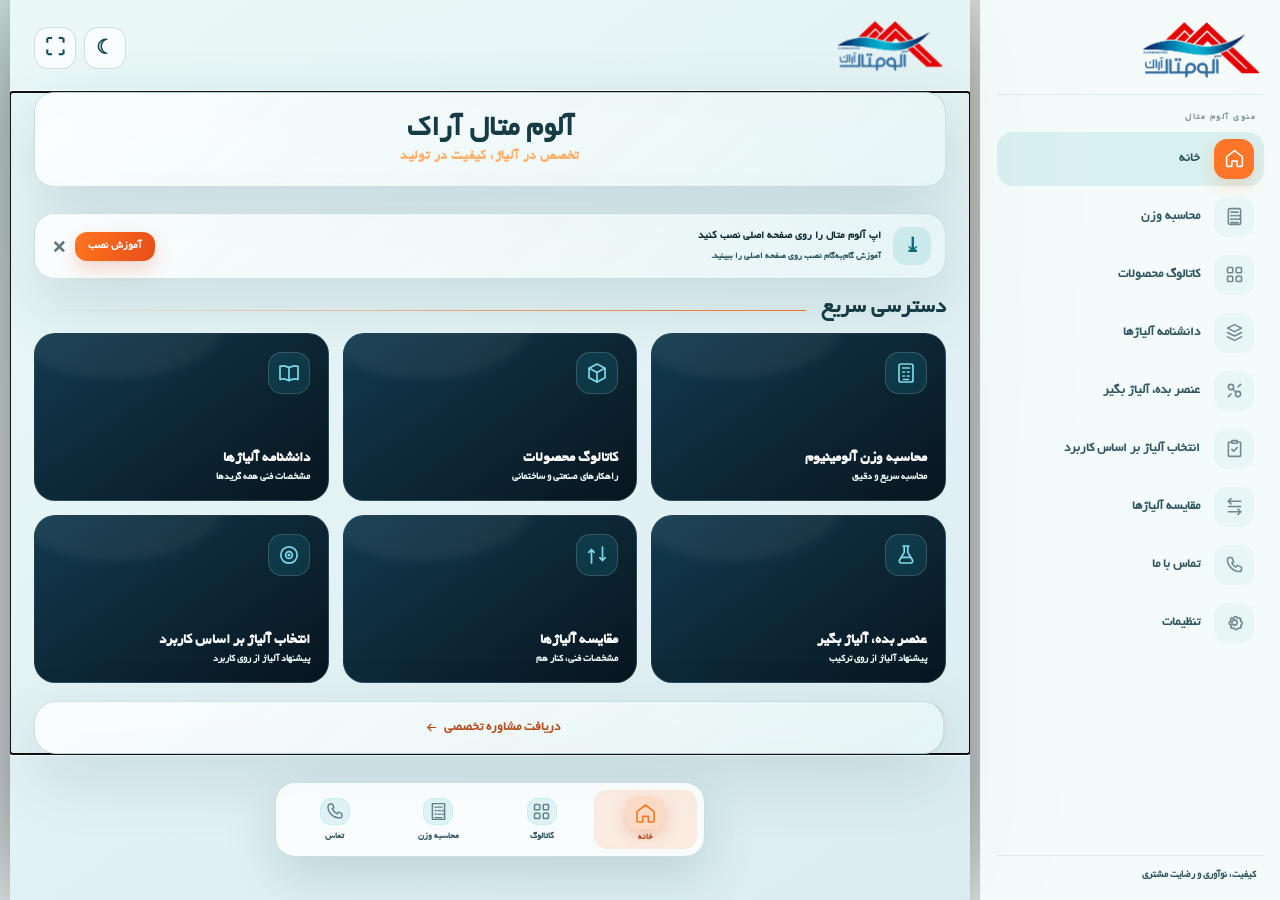
==== commit e81108fb: "1.2: unify the Persian copy to one formal tone and fix wording" ====
--- a/web/index.html
+++ b/web/index.html
@@ -142,8 +142,8 @@
         <div class="install-banner glass-card" id="installBanner" hidden>
           <span class="install-icon" aria-hidden="true">⤓</span>
           <div class="install-copy">
-            <strong id="installBannerTitle">اپ آلوم متال را روی صفحه اصلی نصب کن</strong>
-            <small id="installBannerHint">دسترسی سریع‌تر، تمام‌صفحه و بدون نیاز به اینترنت.</small>
+            <strong id="installBannerTitle">اپ آلوم متال را روی صفحه اصلی نصب کنید</strong>
+            <small id="installBannerHint">دسترسی سریع‌تر و تمام‌صفحه.</small>
           </div>
           <div class="install-actions">
             <button class="install-go" id="installGo" type="button">نصب</button>
@@ -163,17 +163,17 @@
         <div class="factory-strip glass-card advice-strip"><button class="text-link" data-route="contact">دریافت مشاوره تخصصی <span class="ui-arrow" aria-hidden="true"></span></button></div>
       </section>
 
-      <section class="screen" id="calculator" data-screen><div class="page-head"><p class="eyebrow">ابزار دقیق</p><h1>محاسبه وزن مقاطع</h1><p>مقطع و آلیاژ را مطابق محصولات آلوم متال انتخاب کنید.</p></div><div class="form-card glass-card calculator-form"><button class="guide-toggle" id="calculatorGuideToggle" type="button" aria-expanded="false">راهنمای استفاده <span>＋</span></button><div class="calculator-guide" id="calculatorGuide" hidden><strong>چطور وزن را حساب کنیم؟</strong><p>ابتدا مقطع و آلیاژ را انتخاب کن، سپس طول و اندازه‌های مشخص‌شده روی تصویر را به میلی‌متر وارد کن. برای چند قطعه، تعداد را تغییر بده و دکمه محاسبه وزن را بزن.</p><small>حروف روی تصویر، اندازه‌هایی هستند که باید در کادرهای پایین وارد شوند.</small></div><label>نوع مقطع<select id="shapeSelect"></select></label><figure class="shape-guide" id="shapeGuide"><img id="shapeGuideImage" src="img/shape-guides/round.jpg" alt="راهنمای اندازه‌گذاری مقطع گرد" /><figcaption id="shapeGuideCaption">راهنمای اندازه‌گذاری مقطع</figcaption></figure><label>آلیاژ<select id="alloySelect"></select></label><div class="dimension-grid"><label><span id="fieldOneLabel">طول (میلی‌متر)</span><input id="lengthInput" type="number" min="0" placeholder="مثلاً ۱۰۰۰" /></label><label><span id="fieldTwoLabel">عرض (میلی‌متر)</span><input id="widthInput" type="number" min="0" placeholder="مثلاً ۵۰۰" /></label><label><span id="fieldThreeLabel">ضخامت (میلی‌متر)</span><input id="thicknessInput" type="number" min="0" step="0.1" placeholder="مثلاً ۲" /></label></div><label>تعداد<input id="quantityInput" type="number" min="1" value="1" /></label><button class="primary-button" id="calculateButton">محاسبه وزن <span class="ui-arrow" aria-hidden="true"></span></button><output class="result-box" id="weightResult">نتیجه اینجا نمایش داده می‌شود</output></div></section>
-
-
-
-      <section class="screen" id="catalog" data-screen><div class="page-head"><p class="eyebrow">کتابخانه محصولات</p><h1>کاتالوگ محصولات</h1><p>کاتالوگ‌های رسمی محصولات آلوم متال؛ برای دریافت موجودی و قیمت با ما تماس بگیرید.</p></div><div class="availability-cta glass-card"><div class="availability-copy"><strong>برای دریافت موجودی و قیمت با ما تماس بگیرید</strong><small>کارشناسان فروش پاسخ‌گوی شما هستند.</small></div><button class="text-link" data-route="contact">تماس با ما <span class="ui-arrow" aria-hidden="true"></span></button></div><div class="catalog-list" id="catalogList"><p class="muted-note">در حال دریافت فهرست...</p></div></section>
-      <section class="screen" id="alloys" data-screen><div class="page-head"><p class="eyebrow">دانشنامه آلیاژ</p><h1>دانشنامه آلیاژها</h1><p>جدول کامل آلیاژهای کارپذیر و ریختگی با مشخصات فنی و کاربردها.</p></div><div class="availability-cta glass-card"><div class="availability-copy"><strong>برای دریافت موجودی و قیمت آلیاژ با ما تماس بگیرید</strong><small>کارشناسان فروش پاسخ‌گوی شما هستند.</small></div><button class="text-link" data-route="contact">تماس با ما <span class="ui-arrow" aria-hidden="true"></span></button></div><div class="alloy-tools glass-card"><label class="search-box"><span class="search-icon" aria-hidden="true"><svg viewBox="0 0 24 24"><circle cx="11" cy="11" r="6.4"/><path d="m16 16 4.4 4.4"/></svg></span><input id="alloySearch" type="search" placeholder="جست‌وجوی کد، کاربرد یا ویژگی" autocomplete="off" /></label><div class="alloy-filters" id="alloyFilters"><button class="alloy-filter active" data-series="all">همه</button><button class="alloy-filter" data-series="1000">سری ۱۰۰۰</button><button class="alloy-filter" data-series="2000">سری ۲۰۰۰</button><button class="alloy-filter" data-series="3000">سری ۳۰۰۰</button><button class="alloy-filter" data-series="4000">سری ۴۰۰۰</button><button class="alloy-filter" data-series="5000">سری ۵۰۰۰</button><button class="alloy-filter" data-series="6000">سری ۶۰۰۰</button><button class="alloy-filter" data-series="7000">سری ۷۰۰۰</button><button class="alloy-filter" data-series="8000">سری ۸۰۰۰</button><button class="alloy-filter" data-series="cast">ریختگی</button></div></div><div class="alloy-summary" id="alloySummary">در حال دریافت دانشنامه آلیاژها...</div><div class="alloy-list" id="alloyList"></div></section>
+      <section class="screen" id="calculator" data-screen><div class="page-head"><p class="eyebrow">ابزار دقیق</p><h1>محاسبه وزن مقاطع</h1><p>مقطع و آلیاژ را مطابق محصولات آلوم متال انتخاب کنید.</p></div><div class="form-card glass-card calculator-form"><button class="guide-toggle" id="calculatorGuideToggle" type="button" aria-expanded="false">راهنمای استفاده <span>＋</span></button><div class="calculator-guide" id="calculatorGuide" hidden><strong>چطور وزن را حساب کنیم؟</strong><p>ابتدا مقطع و آلیاژ را انتخاب کنید، سپس طول و اندازه‌های مشخص‌شده روی تصویر را به میلی‌متر وارد کنید. برای چند قطعه، تعداد را تغییر دهید و دکمهٔ محاسبهٔ وزن را بزنید.</p><small>حروف روی تصویر، اندازه‌هایی هستند که باید در کادرهای پایین وارد شوند.</small></div><label>نوع مقطع<select id="shapeSelect"></select></label><figure class="shape-guide" id="shapeGuide"><img id="shapeGuideImage" src="img/shape-guides/round.jpg" alt="راهنمای اندازه‌گذاری مقطع گرد" /><figcaption id="shapeGuideCaption">راهنمای اندازه‌گذاری مقطع</figcaption></figure><label>آلیاژ<select id="alloySelect"></select></label><div class="dimension-grid"><label><span id="fieldOneLabel">طول (میلی‌متر)</span><input id="lengthInput" type="number" min="0" placeholder="مثلاً ۱۰۰۰" /></label><label><span id="fieldTwoLabel">عرض (میلی‌متر)</span><input id="widthInput" type="number" min="0" placeholder="مثلاً ۵۰۰" /></label><label><span id="fieldThreeLabel">ضخامت (میلی‌متر)</span><input id="thicknessInput" type="number" min="0" step="0.1" placeholder="مثلاً ۲" /></label></div><label>تعداد<input id="quantityInput" type="number" min="1" value="1" /></label><button class="primary-button" id="calculateButton">محاسبه وزن <span class="ui-arrow" aria-hidden="true"></span></button><output class="result-box" id="weightResult">نتیجه اینجا نمایش داده می‌شود</output></div></section>
+
+
+
+      <section class="screen" id="catalog" data-screen><div class="page-head"><p class="eyebrow">کتابخانه محصولات</p><h1>کاتالوگ محصولات</h1><p>کاتالوگ‌های رسمی محصولات آلوم متال؛ برای دریافت موجودی و قیمت با ما تماس بگیرید.</p></div><div class="availability-cta glass-card"><div class="availability-copy"><strong>برای دریافت موجودی و قیمت با ما تماس بگیرید</strong><small>کارشناسان فروش پاسخ‌گوی شما هستند.</small></div><button class="text-link" data-route="contact">تماس با ما <span class="ui-arrow" aria-hidden="true"></span></button></div><div class="catalog-list" id="catalogList"><p class="muted-note">در حال دریافت فهرست…</p></div></section>
+      <section class="screen" id="alloys" data-screen><div class="page-head"><p class="eyebrow">دانشنامه آلیاژ</p><h1>دانشنامه آلیاژها</h1><p>جدول کامل آلیاژهای کارپذیر و ریختگی با مشخصات فنی و کاربردها.</p></div><div class="availability-cta glass-card"><div class="availability-copy"><strong>برای دریافت موجودی و قیمت آلیاژ با ما تماس بگیرید</strong><small>کارشناسان فروش پاسخ‌گوی شما هستند.</small></div><button class="text-link" data-route="contact">تماس با ما <span class="ui-arrow" aria-hidden="true"></span></button></div><div class="alloy-tools glass-card"><label class="search-box"><span class="search-icon" aria-hidden="true"><svg viewBox="0 0 24 24"><circle cx="11" cy="11" r="6.4"/><path d="m16 16 4.4 4.4"/></svg></span><input id="alloySearch" type="search" placeholder="جست‌وجوی کد، کاربرد یا ویژگی" autocomplete="off" /></label><div class="alloy-filters" id="alloyFilters"><button class="alloy-filter active" data-series="all">همه</button><button class="alloy-filter" data-series="1000">سری ۱۰۰۰</button><button class="alloy-filter" data-series="2000">سری ۲۰۰۰</button><button class="alloy-filter" data-series="3000">سری ۳۰۰۰</button><button class="alloy-filter" data-series="4000">سری ۴۰۰۰</button><button class="alloy-filter" data-series="5000">سری ۵۰۰۰</button><button class="alloy-filter" data-series="6000">سری ۶۰۰۰</button><button class="alloy-filter" data-series="7000">سری ۷۰۰۰</button><button class="alloy-filter" data-series="8000">سری ۸۰۰۰</button><button class="alloy-filter" data-series="cast">ریختگی</button></div></div><div class="alloy-summary" id="alloySummary">در حال دریافت دانشنامه آلیاژها…</div><div class="alloy-list" id="alloyList"></div></section>
       <section class="screen" id="element-lab" data-screen>
-        <div class="page-head"><p class="eyebrow">یافتن آلیاژ</p><h1>عنصر بده، آلیاژ بگیر</h1><p>مقدار یک عنصر را بنویس؛ نزدیک‌ترین آلیاژها با درصد تطابق پیشنهاد می‌شوند.</p></div>
+        <div class="page-head"><p class="eyebrow">یافتن آلیاژ</p><h1>عنصر بده، آلیاژ بگیر</h1><p>مقدار یک عنصر را وارد کنید؛ نزدیک‌ترین آلیاژها با درصد تطابق پیشنهاد می‌شوند.</p></div>
 
         <div class="alloy-lab glass-card lab-card">
-          <div class="lab-heading"><span class="lab-icon">✦</span><div><h2>یک عنصر کافی است</h2><p>لازم نیست همه را پر کنی؛ نتیجه زنده و لحظه‌ای به‌روز می‌شود.</p></div></div>
+          <div class="lab-heading"><span class="lab-icon">✦</span><div><h2>یک عنصر کافی است</h2><p>لازم نیست همه را پر کنید؛ نتیجه به‌صورت زنده به‌روز می‌شود.</p></div></div>
           <div class="lab-samples" id="labSamples"><span>نمونه سریع:</span></div>
           <div class="element-chips" id="elementChips">
             <label class="element-input"><span><b>Si</b><small>سیلیسیم</small></span><input type="text" inputmode="decimal" autocomplete="off" data-element="Si" placeholder="مثلاً 0.45" /><em>٪</em></label>
@@ -189,19 +189,19 @@
           </div>
           <div class="lab-foot">
             <button type="button" class="text-link" id="labReset">پاک کردن مقادیر</button>
-            <button type="button" class="text-link" data-route="use-lab">ترکیب را نمی‌دانی؟ «انتخاب آلیاژ بر اساس کاربرد»<span class="ui-arrow" aria-hidden="true"></span></button>
-            <label class="element-code-search"><span>کد آلیاژ را می‌دانی؟</span><input id="elementAlloyCode" inputmode="text" maxlength="8" autocomplete="off" placeholder="مثلاً 6061 یا ۶۰۶۱" /></label>
-          </div>
-        </div>
-
-        <div class="element-result" id="elementResult">مقدار یک عنصر را وارد کن تا آلیاژهای نزدیک نمایش داده شوند.</div>
+            <button type="button" class="text-link" data-route="use-lab">ترکیب را نمی‌دانید؟ «انتخاب آلیاژ بر اساس کاربرد»<span class="ui-arrow" aria-hidden="true"></span></button>
+            <label class="element-code-search"><span>کد آلیاژ را می‌دانید؟</span><input id="elementAlloyCode" inputmode="text" maxlength="8" autocomplete="off" placeholder="مثلاً 6061 یا ۶۰۶۱" /></label>
+          </div>
+        </div>
+
+        <div class="element-result" id="elementResult">مقدار یک عنصر را وارد کنید تا آلیاژهای نزدیک نمایش داده شوند.</div>
       </section>
 
       <section class="screen" id="use-lab" data-screen>
-        <div class="page-head"><p class="eyebrow">انتخاب سریع</p><h1>انتخاب آلیاژ بر اساس کاربرد</h1><p>فقط بگو قطعه برای چه کاری است؛ نزدیک‌ترین آلیاژها با درصد تطابق پیشنهاد می‌شوند.</p></div>
+        <div class="page-head"><p class="eyebrow">انتخاب سریع</p><h1>انتخاب آلیاژ بر اساس کاربرد</h1><p>فقط بگویید قطعه برای چه کاری است؛ نزدیک‌ترین آلیاژها با درصد تطابق پیشنهاد می‌شوند.</p></div>
 
         <div class="alloy-lab glass-card lab-card">
-          <div class="lab-heading"><span class="lab-icon">✓</span><div><h2>کاربردت را انتخاب کن</h2><p>اگر درصد عناصر را نمی‌دانی، از اینجا شروع کن؛ یک انتخاب کافی است.</p></div></div>
+          <div class="lab-heading"><span class="lab-icon">✓</span><div><h2>کاربرد را انتخاب کنید</h2><p>اگر درصد عناصر را نمی‌دانید، از اینجا شروع کنید؛ یک انتخاب کافی است.</p></div></div>
           <div class="use-chips" id="useChips">
             <button type="button" class="use-chip" data-use="profile">پروفیل و درب و پنجره</button>
             <button type="button" class="use-chip" data-use="structure">سازه و صنعت</button>
@@ -222,10 +222,10 @@
           </div>
         </div>
 
-        <div class="element-result" id="useResult">یکی از کاربردهای بالا را انتخاب کن تا آلیاژهای مناسب نمایش داده شوند.</div>
+        <div class="element-result" id="useResult">یکی از کاربردهای بالا را انتخاب کنید تا آلیاژهای مناسب نمایش داده شوند.</div>
       </section>
-      <section class="screen" id="alloy-compare" data-screen><div class="page-head"><p class="eyebrow">مقایسه آلیاژ</p><h1>مقایسهٔ آلیاژها</h1><p>حداقل دو آلیاژ را انتخاب کن و مشخصات فنی آن‌ها را کنار هم ببین.</p></div><div class="alloy-lab glass-card"><div class="compare-picker"><div class="picker-title"><span class="picker-icon" aria-hidden="true"><svg viewBox="0 0 24 24"><path d="M4 9h13m0 0-3.4-3.4M17 9l-3.4 3.4"/><path d="M20 15H7m0 0 3.4-3.4M7 15l3.4 3.4"/></svg></span><div><strong>مقایسهٔ آلیاژها</strong><small id="compareCount">دو آلیاژ را انتخاب کن.</small></div></div><div class="picker-grid"><label><span>انتخاب اول</span><select id="compareOne"><option value="">انتخاب آلیاژ</option></select></label><label><span>انتخاب دوم</span><select id="compareTwo"><option value="">انتخاب آلیاژ</option></select></label><label><span>انتخاب سوم <b>اختیاری</b></span><select id="compareThree"><option value="">بدون انتخاب</option></select></label></div><button id="compareButton" class="primary-button" type="button" disabled>نمایش مقایسه <span class="ui-arrow" aria-hidden="true"></span></button><div class="compare-panel" id="comparePanel" hidden><div class="compare-panel-head"><h2>نتیجهٔ مقایسه</h2><button id="clearCompare" class="text-link" type="button">پاک کردن</button></div><div class="comparison-table" id="comparisonTable"></div></div></div></div></section>
-      <section class="screen" id="contact" data-screen><div class="page-head"><p class="eyebrow">تماس با ما</p><h1>تماس با آلوم متال</h1><p>برای مشاوره، استعلام و پیگیری سفارش تماس با ما.</p></div><div class="contact-grid"><div class="contact-card phone-cluster glass-card"><div class="cluster-heading"><span class="contact-icon contact-phone-icon"><svg width="22" height="22" viewBox="0 0 24 24" aria-hidden="true"><path d="M6.6 3.5h3l1.7 4.2-2 1.4a13.5 13.5 0 0 0 5.6 5.6l1.4-2 4.2 1.7v3a2 2 0 0 1-2 2C10.5 19.4 4.6 13.5 4.6 6.5a3 3 0 0 1 2-3Z"/></svg></span><div><small>راه‌های تماس مستقیم</small><strong>پاسخ‌گویی و فروش</strong></div></div><div class="phone-list"><a class="phone-line" href="tel:08633257316"><span>تلفن فروش</span><b>۰۸۶-۳۳۲۵۷۳۱۶</b><i class="call-badge"><svg viewBox="0 0 24 24" aria-hidden="true"><path d="M6.6 3.5h3l1.7 4.2-2 1.4a13.5 13.5 0 0 0 5.6 5.6l1.4-2 4.2 1.7v3a2 2 0 0 1-2 2C10.5 19.4 4.6 13.5 4.6 6.5a3 3 0 0 1 2-3Z"/></svg></i></a><a class="phone-line" href="tel:09904652053"><span>همراه اول</span><b>۰۹۹۰۴۶۵۲۰۵۳</b><i class="call-badge"><svg viewBox="0 0 24 24" aria-hidden="true"><path d="M6.6 3.5h3l1.7 4.2-2 1.4a13.5 13.5 0 0 0 5.6 5.6l1.4-2 4.2 1.7v3a2 2 0 0 1-2 2C10.5 19.4 4.6 13.5 4.6 6.5a3 3 0 0 1 2-3Z"/></svg></i></a><a class="phone-line" href="tel:09904652054"><span>همراه دوم</span><b>۰۹۹۰۴۶۵۲۰۵۴</b><i class="call-badge"><svg viewBox="0 0 24 24" aria-hidden="true"><path d="M6.6 3.5h3l1.7 4.2-2 1.4a13.5 13.5 0 0 0 5.6 5.6l1.4-2 4.2 1.7v3a2 2 0 0 1-2 2C10.5 19.4 4.6 13.5 4.6 6.5a3 3 0 0 1 2-3Z"/></svg></i></a></div></div><div class="contact-card address-card glass-card"><span class="contact-icon location-icon"><svg viewBox="0 0 24 24" aria-hidden="true"><path d="M19 10c0 5-7 10-7 10S5 15 5 10a7 7 0 1 1 14 0Z"/><circle cx="12" cy="10" r="2.2"/></svg></span><small>آدرس دفتر مرکزی</small><strong>اراک، خیابان دانشگاه، ساختمان هاتف، طبقه سوم، واحد ۴<br />اراک، شهرک صنعتی خیرآباد</strong></div></div><div class="social-links glass-card"><div class="social-heading"><div><p class="eyebrow">شبکه‌های اجتماعی</p><h2>ما را دنبال کنید</h2></div><span class="social-heading-icon"><svg viewBox="0 0 24 24" aria-hidden="true"><path d="M5 5h14v10H9l-4 4V5Z"/><path d="M8 9h8M8 12h5"/></svg></span></div><div class="social-grid"><a class="social-link telegram" href="https://t.me/Alummetal" target="_blank" rel="noreferrer"><span class="social-mark"><svg viewBox="0 0 24 24" aria-hidden="true"><path d="m20 4-3 16-5-5-3 3v-5L5 11l15-7Z"/><path d="m9 13 8-6"/></svg></span><span><strong>تلگرام</strong><small>@Alummetal</small></span><b class="ui-arrow-out" aria-hidden="true"></b></a><a class="social-link bale" href="https://ble.ir/alummetalarak" target="_blank" rel="noreferrer"><span class="social-mark"><img src="img/social/bale.png" alt="" width="128" height="128" loading="lazy" decoding="async" /></span><span><strong>بله</strong><small>کانال آلوم متال</small></span><b class="ui-arrow-out" aria-hidden="true"></b></a><a class="social-link eitaa" href="https://eitaa.com/alummetalarak" target="_blank" rel="noreferrer"><span class="social-mark"><img src="img/social/eitaa.png" alt="" width="128" height="128" loading="lazy" decoding="async" /></span><span><strong>ایتا</strong><small>کانال آلوم متال</small></span><b class="ui-arrow-out" aria-hidden="true"></b></a><a class="social-link rubika" href="https://rubika.ir/alumetal" target="_blank" rel="noreferrer"><span class="social-mark"><img src="img/social/rubika.png" alt="" width="128" height="128" loading="lazy" decoding="async" /></span><span><strong>روبیکا</strong><small>صفحه آلوم متال</small></span><b class="ui-arrow-out" aria-hidden="true"></b></a></div></div><a class="primary-button link-button" href="https://alummetal.com" target="_blank" rel="noreferrer">مشاهده سایت رسمی <span class="ui-arrow-out" aria-hidden="true"></span></a></section>
+      <section class="screen" id="alloy-compare" data-screen><div class="page-head"><p class="eyebrow">مقایسه آلیاژ</p><h1>مقایسه آلیاژها</h1><p>حداقل دو آلیاژ را انتخاب کنید و مشخصات فنی آن‌ها را کنار هم ببینید.</p></div><div class="alloy-lab glass-card"><div class="compare-picker"><div class="picker-title"><span class="picker-icon" aria-hidden="true"><svg viewBox="0 0 24 24"><path d="M4 9h13m0 0-3.4-3.4M17 9l-3.4 3.4"/><path d="M20 15H7m0 0 3.4-3.4M7 15l3.4 3.4"/></svg></span><div><strong>مقایسه آلیاژها</strong><small id="compareCount">دو آلیاژ را انتخاب کنید.</small></div></div><div class="picker-grid"><label><span>انتخاب اول</span><select id="compareOne"><option value="">انتخاب آلیاژ</option></select></label><label><span>انتخاب دوم</span><select id="compareTwo"><option value="">انتخاب آلیاژ</option></select></label><label><span>انتخاب سوم <b>اختیاری</b></span><select id="compareThree"><option value="">بدون انتخاب</option></select></label></div><button id="compareButton" class="primary-button" type="button" disabled>نمایش مقایسه <span class="ui-arrow" aria-hidden="true"></span></button><div class="compare-panel" id="comparePanel" hidden><div class="compare-panel-head"><h2>نتیجهٔ مقایسه</h2><button id="clearCompare" class="text-link" type="button">پاک کردن</button></div><div class="comparison-table" id="comparisonTable"></div></div></div></div></section>
+      <section class="screen" id="contact" data-screen><div class="page-head"><p class="eyebrow">تماس با ما</p><h1>تماس با آلوم متال</h1><p>برای مشاوره، استعلام قیمت و پیگیری سفارش با ما در تماس باشید.</p></div><div class="contact-grid"><div class="contact-card phone-cluster glass-card"><div class="cluster-heading"><span class="contact-icon contact-phone-icon"><svg width="22" height="22" viewBox="0 0 24 24" aria-hidden="true"><path d="M6.6 3.5h3l1.7 4.2-2 1.4a13.5 13.5 0 0 0 5.6 5.6l1.4-2 4.2 1.7v3a2 2 0 0 1-2 2C10.5 19.4 4.6 13.5 4.6 6.5a3 3 0 0 1 2-3Z"/></svg></span><div><small>راه‌های تماس مستقیم</small><strong>پاسخ‌گویی و فروش</strong></div></div><div class="phone-list"><a class="phone-line" href="tel:08633257316"><span>تلفن فروش</span><b>۰۸۶-۳۳۲۵۷۳۱۶</b><i class="call-badge"><svg viewBox="0 0 24 24" aria-hidden="true"><path d="M6.6 3.5h3l1.7 4.2-2 1.4a13.5 13.5 0 0 0 5.6 5.6l1.4-2 4.2 1.7v3a2 2 0 0 1-2 2C10.5 19.4 4.6 13.5 4.6 6.5a3 3 0 0 1 2-3Z"/></svg></i></a><a class="phone-line" href="tel:09904652053"><span>همراه اول</span><b>۰۹۹۰۴۶۵۲۰۵۳</b><i class="call-badge"><svg viewBox="0 0 24 24" aria-hidden="true"><path d="M6.6 3.5h3l1.7 4.2-2 1.4a13.5 13.5 0 0 0 5.6 5.6l1.4-2 4.2 1.7v3a2 2 0 0 1-2 2C10.5 19.4 4.6 13.5 4.6 6.5a3 3 0 0 1 2-3Z"/></svg></i></a><a class="phone-line" href="tel:09904652054"><span>همراه دوم</span><b>۰۹۹۰۴۶۵۲۰۵۴</b><i class="call-badge"><svg viewBox="0 0 24 24" aria-hidden="true"><path d="M6.6 3.5h3l1.7 4.2-2 1.4a13.5 13.5 0 0 0 5.6 5.6l1.4-2 4.2 1.7v3a2 2 0 0 1-2 2C10.5 19.4 4.6 13.5 4.6 6.5a3 3 0 0 1 2-3Z"/></svg></i></a></div></div><div class="contact-card address-card glass-card"><span class="contact-icon location-icon"><svg viewBox="0 0 24 24" aria-hidden="true"><path d="M19 10c0 5-7 10-7 10S5 15 5 10a7 7 0 1 1 14 0Z"/><circle cx="12" cy="10" r="2.2"/></svg></span><small>آدرس دفتر مرکزی</small><strong>اراک، خیابان دانشگاه، ساختمان هاتف، طبقه سوم، واحد ۴<br />اراک، شهرک صنعتی خیرآباد</strong></div></div><div class="social-links glass-card"><div class="social-heading"><div><p class="eyebrow">شبکه‌های اجتماعی</p><h2>ما را دنبال کنید</h2></div><span class="social-heading-icon"><svg viewBox="0 0 24 24" aria-hidden="true"><path d="M5 5h14v10H9l-4 4V5Z"/><path d="M8 9h8M8 12h5"/></svg></span></div><div class="social-grid"><a class="social-link telegram" href="https://t.me/Alummetal" target="_blank" rel="noreferrer"><span class="social-mark"><svg viewBox="0 0 24 24" aria-hidden="true"><path d="m20 4-3 16-5-5-3 3v-5L5 11l15-7Z"/><path d="m9 13 8-6"/></svg></span><span><strong>تلگرام</strong><small>@Alummetal</small></span><b class="ui-arrow-out" aria-hidden="true"></b></a><a class="social-link bale" href="https://ble.ir/alummetalarak" target="_blank" rel="noreferrer"><span class="social-mark"><img src="img/social/bale.png" alt="" width="128" height="128" loading="lazy" decoding="async" /></span><span><strong>بله</strong><small>کانال آلوم متال</small></span><b class="ui-arrow-out" aria-hidden="true"></b></a><a class="social-link eitaa" href="https://eitaa.com/alummetalarak" target="_blank" rel="noreferrer"><span class="social-mark"><img src="img/social/eitaa.png" alt="" width="128" height="128" loading="lazy" decoding="async" /></span><span><strong>ایتا</strong><small>کانال آلوم متال</small></span><b class="ui-arrow-out" aria-hidden="true"></b></a><a class="social-link rubika" href="https://rubika.ir/alumetal" target="_blank" rel="noreferrer"><span class="social-mark"><img src="img/social/rubika.png" alt="" width="128" height="128" loading="lazy" decoding="async" /></span><span><strong>روبیکا</strong><small>صفحه آلوم متال</small></span><b class="ui-arrow-out" aria-hidden="true"></b></a></div></div><a class="primary-button link-button" href="https://alummetal.com" target="_blank" rel="noreferrer">مشاهده سایت رسمی <span class="ui-arrow-out" aria-hidden="true"></span></a></section>
 
       <section class="screen" id="settings" data-screen><div class="page-head"><p class="eyebrow">کنترل برنامه</p><h1>تنظیمات</h1><p>ظاهر و زبان برنامه را شخصی‌سازی کنید.</p></div><div class="settings-list glass-card"><button id="languageToggle"><span class="settings-icon si-lang" aria-hidden="true"><svg viewBox="0 0 24 24"><circle cx="12" cy="12" r="9"/><path d="M3 12h18M12 3c2.5 2.6 2.5 15.4 0 18M12 3c-2.5 2.6-2.5 15.4 0 18"/></svg></span><span class="settings-label">زبان برنامه</span><strong>فارسی</strong><i class="settings-chevron" aria-hidden="true"><svg viewBox="0 0 24 24"><path d="m14 6-6 6 6 6"/></svg></i></button><button id="settingsTheme" type="button" role="switch" aria-checked="false"><span class="settings-icon si-theme" aria-hidden="true"><svg viewBox="0 0 24 24"><path d="M20 14.5A8.5 8.5 0 0 1 9.5 4 8.5 8.5 0 1 0 20 14.5Z"/></svg></span><span class="settings-label">حالت شب</span><span class="ios-switch" id="themeSwitch" aria-hidden="true"><i></i></span></button><button id="notifyButton" type="button" disabled aria-disabled="true"><span class="settings-icon si-notify" aria-hidden="true"><svg viewBox="0 0 24 24"><path d="M6 10a6 6 0 0 1 12 0c0 4 1.5 5.5 1.5 5.5h-15S6 14 6 10Z"/><path d="M10 19a2 2 0 0 0 4 0"/></svg></span><span class="settings-label">اعلان نسخهٔ جدید</span><strong id="notifyStatus">فعلاً در دسترس نیست</strong></button><button id="updateButton" type="button"><span class="settings-icon si-update" aria-hidden="true"><svg viewBox="0 0 24 24"><path d="M20 12a8 8 0 1 1-2.6-5.9"/><path d="M20 4v4h-4"/></svg></span><span class="settings-label">به‌روزرسانی برنامه</span><strong id="updateStatus">در حال بررسی…</strong><i class="settings-chevron" aria-hidden="true"><svg viewBox="0 0 24 24"><path d="m14 6-6 6 6 6"/></svg></i></button><button id="installButton" type="button"><span class="settings-icon si-install" aria-hidden="true"><svg viewBox="0 0 24 24"><path d="M12 4v9m0 0 3.5-3.5M12 13l-3.5-3.5"/><path d="M5 15v3a2 2 0 0 0 2 2h10a2 2 0 0 0 2-2v-3"/></svg></span><span class="settings-label">نصب اپ روی صفحه اصلی</span><strong id="installStatus">راهنمای نصب</strong><i class="settings-chevron" aria-hidden="true"><svg viewBox="0 0 24 24"><path d="m14 6-6 6 6 6"/></svg></i></button><button id="shareButton" type="button"><span class="settings-icon si-share" aria-hidden="true"><svg viewBox="0 0 24 24"><path d="M12 15V4m0 0 3.5 3.5M12 4 8.5 7.5"/><path d="M7 10H6a2 2 0 0 0-2 2v6a2 2 0 0 0 2 2h12a2 2 0 0 0 2-2v-6a2 2 0 0 0-2-2h-1"/></svg></span><span class="settings-label">اشتراک‌گذاری اپ</span><strong>لینک و QR</strong><i class="settings-chevron" aria-hidden="true"><svg viewBox="0 0 24 24"><path d="m14 6-6 6 6 6"/></svg></i></button></div></section>
     </main>
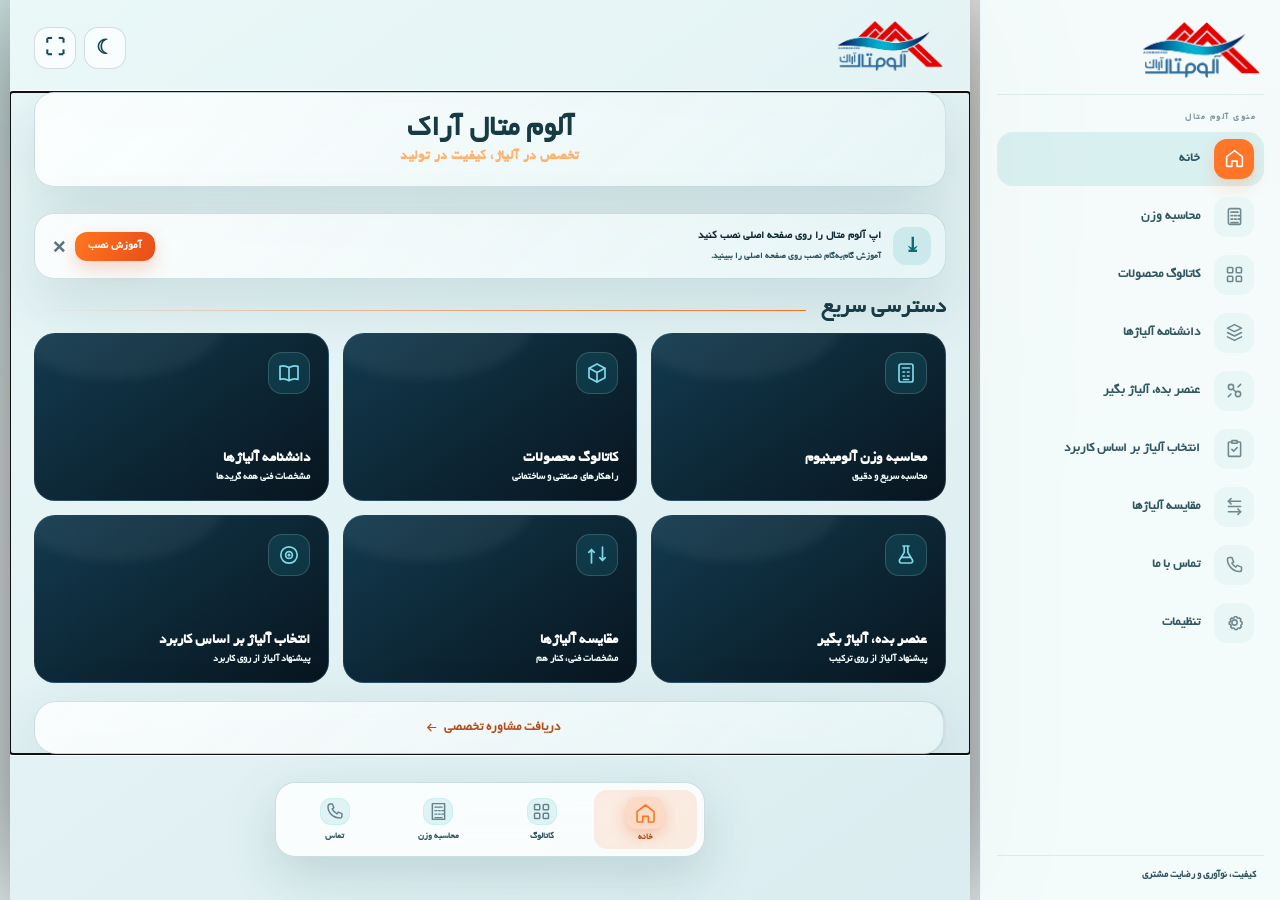
==== commit 1bfdf89d: "1.2.1: app-focused SEO meta, large-text layout hardening, and a compact Enfold app page" ====
--- a/web/index.html
+++ b/web/index.html
@@ -69,7 +69,7 @@
   </script>
   <meta name="viewport" content="width=device-width, initial-scale=1, viewport-fit=cover" />
   <meta name="theme-color" content="#edf3f5" />
-  <meta name="description" content="آلوم متال آراک؛ تولید و تأمین مقاطع و محصولات آلومینیومی" />
+  <meta name="description" content="اپلیکیشن آلوم متال آراک؛ محاسبه وزن مقاطع آلومینیومی، کاتالوگ محصولات، دانشنامه آلیاژها، انتخاب آلیاژ بر اساس کاربرد، مقایسه آلیاژها و پیشنهاد آلیاژ از روی ترکیب" />
   <script>
     // Remove legacy offline caches automatically; the static app must always use current files.
     // `notify-sw.js` is kept: it only draws the new-version alert and never caches anything.
@@ -87,17 +87,17 @@
   </script>
   <link rel="preload" href="fonts/BYekan.ttf?v=9" as="font" type="font/ttf" crossorigin />
   <link rel="preload" href="img/logo-alummetalarak.png" as="image" />
-  <link rel="manifest" href="manifest.webmanifest?v=1.2" />
-  <link rel="icon" href="img/favicon.ico?v=1.2" sizes="16x16 32x32 48x48" type="image/x-icon" />
-  <link rel="icon" type="image/png" sizes="192x192" href="img/favicon-192.png?v=1.2" />
-  <link rel="apple-touch-icon" sizes="180x180" href="img/apple-touch-icon.png?v=1.2" />
-  <link rel="stylesheet" href="styles.css?v=1.2" media="print" onload="this.media='all';window.__cssReady=true" />
-  <noscript><link rel="stylesheet" href="styles.css?v=1.2" /></noscript>
-  <title>آلوم متال آراک</title>
+  <link rel="manifest" href="manifest.webmanifest?v=1.2.1" />
+  <link rel="icon" href="img/favicon.ico?v=1.2.1" sizes="16x16 32x32 48x48" type="image/x-icon" />
+  <link rel="icon" type="image/png" sizes="192x192" href="img/favicon-192.png?v=1.2.1" />
+  <link rel="apple-touch-icon" sizes="180x180" href="img/apple-touch-icon.png?v=1.2.1" />
+  <link rel="stylesheet" href="styles.css?v=1.2.1" media="print" onload="this.media='all';window.__cssReady=true" />
+  <noscript><link rel="stylesheet" href="styles.css?v=1.2.1" /></noscript>
+  <title>اپلیکیشن آلوم متال آراک | محاسبه وزن، کاتالوگ و دانشنامه آلیاژها</title>
 </head>
 <body>
   <div class="boot-screen" id="bootScreen" aria-hidden="true">
-    <img class="boot-logo" src="img/icon-512.png?v=1.2" alt="" width="168" height="168" />
+    <img class="boot-logo" src="img/icon-512.png?v=1.2.1" alt="" width="168" height="168" />
     <span class="boot-bar"><i></i></span>
   </div>
   <div class="app-shell" id="appShell">
@@ -248,6 +248,6 @@
 
     <div class="toast" id="toast" role="status"></div>
   </div>
-  <script src="app.js?v=1.2"></script>
+  <script src="app.js?v=1.2.1"></script>
 </body>
 </html>
--- a/web/styles.css
+++ b/web/styles.css
@@ -256,6 +256,38 @@
 @media(min-width:700px){
   .service-grid{grid-template-columns:repeat(3,minmax(0,1fr));gap:14px}
   .service-card{min-height:168px}
+}
+
+/* Responsive hardening for large text/zoom/screen scaling */
+*{max-width:100%}
+img,svg,video{max-width:100%;height:auto}
+body{overflow-x:hidden;word-break:normal;overflow-wrap:break-word}
+.app-shell{overflow-x:hidden;max-width:100%}
+main{overflow-x:hidden}
+.topbar,.bottom-nav,.drawer,.glass-card,.form-card,.contact-card,.catalog-sheet,.alloy-lab,.alloy-tools{max-width:100%}
+.service-grid,.catalog-list,.alloy-list,.element-chips,.use-chips,.dimension-grid{max-width:100%}
+.service-card,.catalog-item,.alloy-row,.alloy-table-row summary,.phone-line,.social-link{min-width:0;max-width:100%}
+.service-card span:not(.service-icon),.catalog-item strong,.catalog-item small,.alloy-row h3,.alloy-title h3,.phone-line b,.match-meta strong{overflow-wrap:anywhere;word-break:break-word}
+.alloy-table-row summary{grid-template-columns:40px 80px minmax(0,1fr) 38px 24px}
+.alloy-table-head{grid-template-columns:40px 80px minmax(0,1fr) 38px 24px}
+.catalog-table{min-width:0;width:100%}
+.catalog-table th,.catalog-table td{white-space:normal;word-break:break-word}
+.comparison-table{overflow-x:auto;-webkit-overflow-scrolling:touch}
+.comparison-row{min-width:280px}
+@media(max-width:320px){
+  .topbar{padding-left:8px;padding-right:8px}
+  .brand img{width:88px}
+  .icon-button{width:36px;height:36px}
+  .service-grid{grid-template-columns:1fr}
+  .element-chips,.use-chips{grid-template-columns:1fr}
+  .picker-grid{grid-template-columns:1fr}
+  .bottom-nav{max-width:calc(100% - 16px)}
+  .alloy-table-row summary{grid-template-columns:36px 70px minmax(0,1fr) 34px 22px;gap:4px;padding-left:6px;padding-right:6px}
+  .alloy-table-head{grid-template-columns:36px 70px minmax(0,1fr) 34px 22px;gap:4px;padding-left:6px;padding-right:6px}
+}
+@media(max-width:360px){
+  .page-head h1{font-size:22px}
+  .section-heading h2{font-size:18px}
 }
 
 /* Shortcut cards 5 and 6: the use-case finder and the alloy comparison. */
--- a/web/styles.css
+++ b/web/styles.css
@@ -256,6 +256,38 @@
 @media(min-width:700px){
   .service-grid{grid-template-columns:repeat(3,minmax(0,1fr));gap:14px}
   .service-card{min-height:168px}
+}
+
+/* Responsive hardening for large text/zoom/screen scaling */
+*{max-width:100%}
+img,svg,video{max-width:100%;height:auto}
+body{overflow-x:hidden;word-break:normal;overflow-wrap:break-word}
+.app-shell{overflow-x:hidden;max-width:100%}
+main{overflow-x:hidden}
+.topbar,.bottom-nav,.drawer,.glass-card,.form-card,.contact-card,.catalog-sheet,.alloy-lab,.alloy-tools{max-width:100%}
+.service-grid,.catalog-list,.alloy-list,.element-chips,.use-chips,.dimension-grid{max-width:100%}
+.service-card,.catalog-item,.alloy-row,.alloy-table-row summary,.phone-line,.social-link{min-width:0;max-width:100%}
+.service-card span:not(.service-icon),.catalog-item strong,.catalog-item small,.alloy-row h3,.alloy-title h3,.phone-line b,.match-meta strong{overflow-wrap:anywhere;word-break:break-word}
+.alloy-table-row summary{grid-template-columns:40px 80px minmax(0,1fr) 38px 24px}
+.alloy-table-head{grid-template-columns:40px 80px minmax(0,1fr) 38px 24px}
+.catalog-table{min-width:0;width:100%}
+.catalog-table th,.catalog-table td{white-space:normal;word-break:break-word}
+.comparison-table{overflow-x:auto;-webkit-overflow-scrolling:touch}
+.comparison-row{min-width:280px}
+@media(max-width:320px){
+  .topbar{padding-left:8px;padding-right:8px}
+  .brand img{width:88px}
+  .icon-button{width:36px;height:36px}
+  .service-grid{grid-template-columns:1fr}
+  .element-chips,.use-chips{grid-template-columns:1fr}
+  .picker-grid{grid-template-columns:1fr}
+  .bottom-nav{max-width:calc(100% - 16px)}
+  .alloy-table-row summary{grid-template-columns:36px 70px minmax(0,1fr) 34px 22px;gap:4px;padding-left:6px;padding-right:6px}
+  .alloy-table-head{grid-template-columns:36px 70px minmax(0,1fr) 34px 22px;gap:4px;padding-left:6px;padding-right:6px}
+}
+@media(max-width:360px){
+  .page-head h1{font-size:22px}
+  .section-heading h2{font-size:18px}
 }
 
 /* Shortcut cards 5 and 6: the use-case finder and the alloy comparison. */
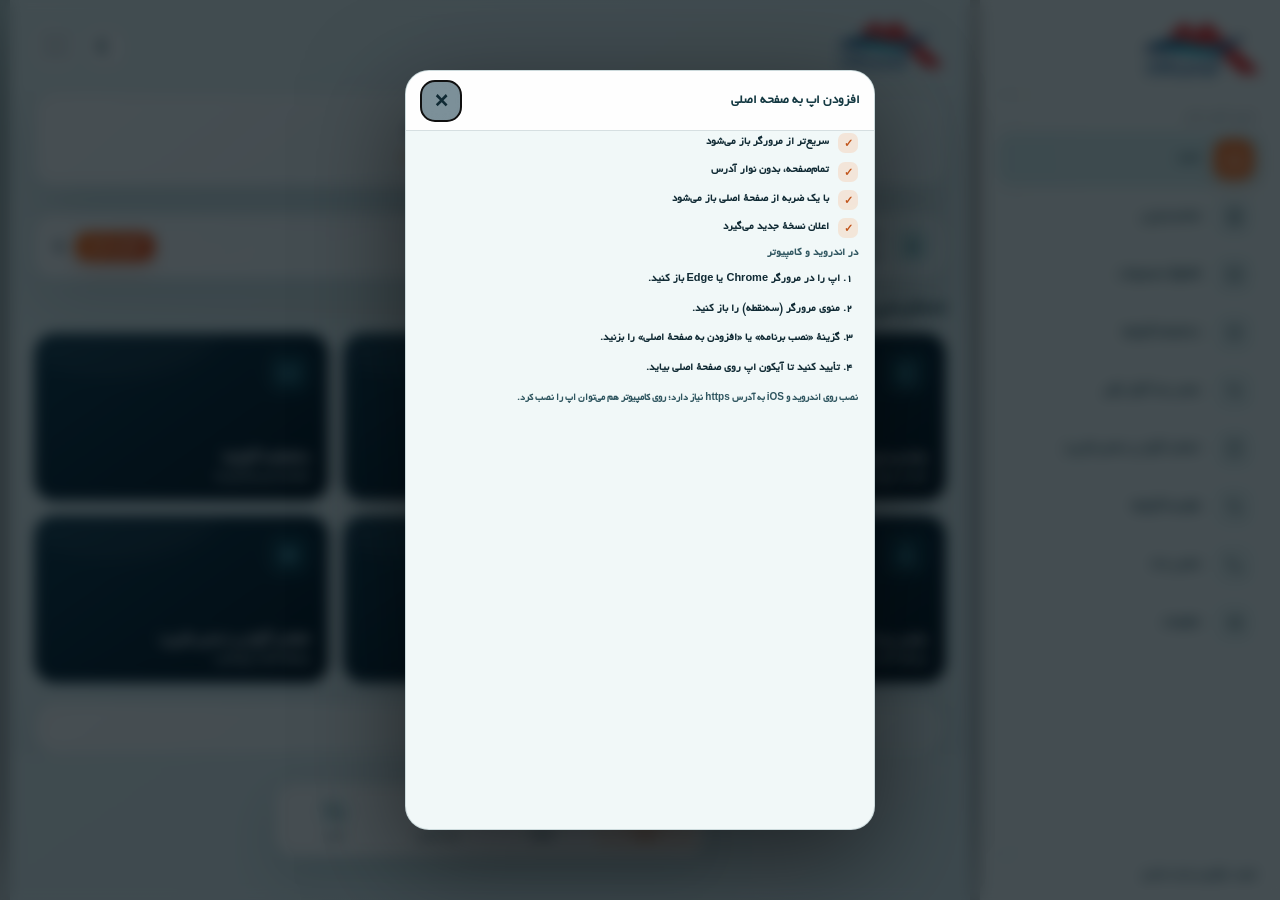
==== commit 9edb5d11: "بامپ نسخه به 1.2.2 با متاکلمات کلیدی و رفع مشکلات فنی" ====
--- a/web/index.html
+++ b/web/index.html
@@ -69,7 +69,8 @@
   </script>
   <meta name="viewport" content="width=device-width, initial-scale=1, viewport-fit=cover" />
   <meta name="theme-color" content="#edf3f5" />
-  <meta name="description" content="اپلیکیشن آلوم متال آراک؛ محاسبه وزن مقاطع آلومینیومی، کاتالوگ محصولات، دانشنامه آلیاژها، انتخاب آلیاژ بر اساس کاربرد، مقایسه آلیاژها و پیشنهاد آلیاژ از روی ترکیب" />
+  <meta name="description" content="نرم افزار اپلیکیشن آلوم متال؛ محاسبه وزن و مقاطع آلومینیوم، کاتالوگ محصولات آلومینیومی، دانشنامه آلیاژها، انتخاب آلیاژ بر اساس کاربرد، مقایسه آلیاژها و پیشنهاد آلیاژ از روی ترکیب" />
+  <meta name="keywords" content="کلید آلومینیوم، آلومینیوم، نرم افزار آلومینیوم، نرم افزار آلوم متال، اپلیکیشن آلومینیوم، اپ آلوم متال، محاسبه وزن آلومینیوم، کاتالوگ آلومینیوم، آلیاژ آلومینیوم، مقاطع آلومینیومی" />
   <script>
     // Remove legacy offline caches automatically; the static app must always use current files.
     // `notify-sw.js` is kept: it only draws the new-version alert and never caches anything.
@@ -87,17 +88,17 @@
   </script>
   <link rel="preload" href="fonts/BYekan.ttf?v=9" as="font" type="font/ttf" crossorigin />
   <link rel="preload" href="img/logo-alummetalarak.png" as="image" />
-  <link rel="manifest" href="manifest.webmanifest?v=1.2.1" />
-  <link rel="icon" href="img/favicon.ico?v=1.2.1" sizes="16x16 32x32 48x48" type="image/x-icon" />
-  <link rel="icon" type="image/png" sizes="192x192" href="img/favicon-192.png?v=1.2.1" />
-  <link rel="apple-touch-icon" sizes="180x180" href="img/apple-touch-icon.png?v=1.2.1" />
-  <link rel="stylesheet" href="styles.css?v=1.2.1" media="print" onload="this.media='all';window.__cssReady=true" />
-  <noscript><link rel="stylesheet" href="styles.css?v=1.2.1" /></noscript>
+  <link rel="manifest" href="manifest.webmanifest?v=1.2.2" />
+  <link rel="icon" href="img/favicon.ico?v=1.2.2" sizes="16x16 32x32 48x48" type="image/x-icon" />
+  <link rel="icon" type="image/png" sizes="192x192" href="img/favicon-192.png?v=1.2.2" />
+  <link rel="apple-touch-icon" sizes="180x180" href="img/apple-touch-icon.png?v=1.2.2" />
+  <link rel="stylesheet" href="styles.css?v=1.2.2" media="print" onload="this.media='all';window.__cssReady=true" />
+  <noscript><link rel="stylesheet" href="styles.css?v=1.2.2" /></noscript>
   <title>اپلیکیشن آلوم متال آراک | محاسبه وزن، کاتالوگ و دانشنامه آلیاژها</title>
 </head>
 <body>
   <div class="boot-screen" id="bootScreen" aria-hidden="true">
-    <img class="boot-logo" src="img/icon-512.png?v=1.2.1" alt="" width="168" height="168" />
+    <img class="boot-logo" src="img/icon-512.png?v=1.2.2" alt="" width="168" height="168" />
     <span class="boot-bar"><i></i></span>
   </div>
   <div class="app-shell" id="appShell">
@@ -248,6 +249,6 @@
 
     <div class="toast" id="toast" role="status"></div>
   </div>
-  <script src="app.js?v=1.2.1"></script>
+  <script src="app.js?v=1.2.2"></script>
 </body>
 </html>
